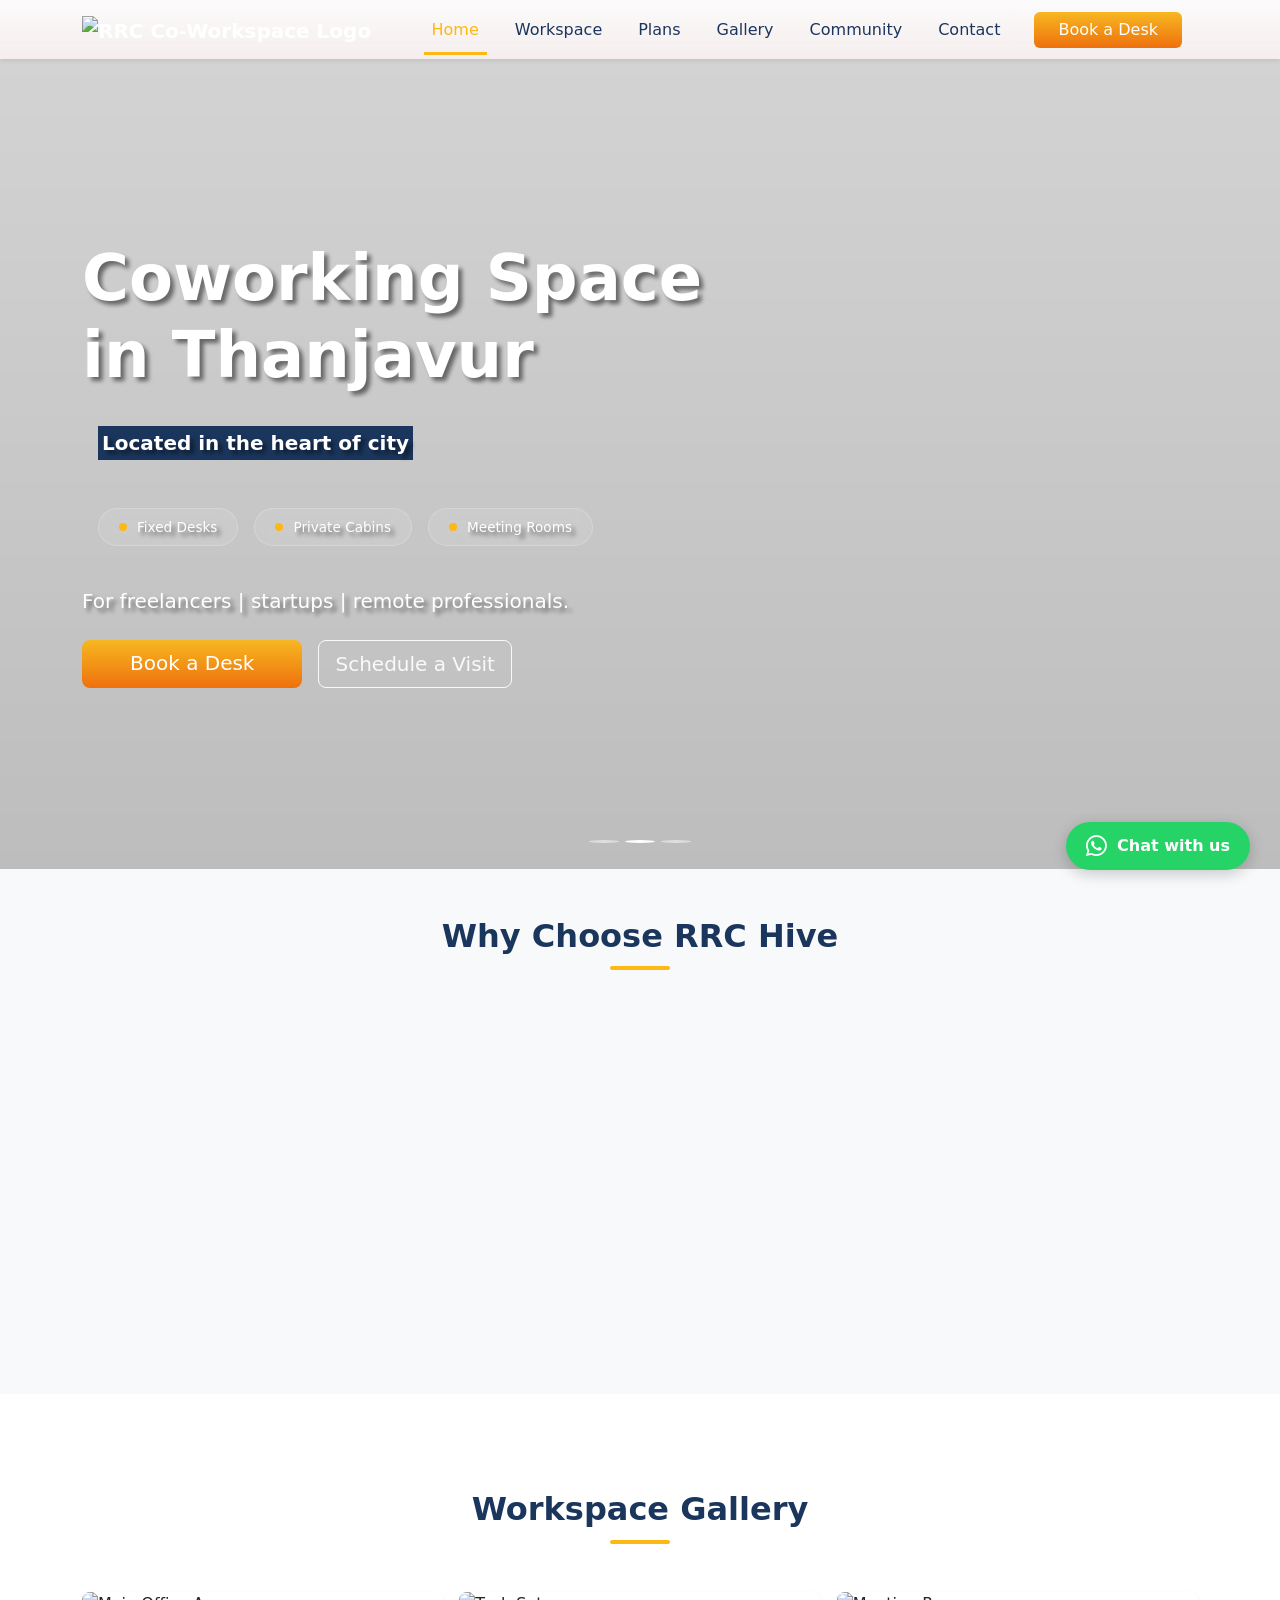
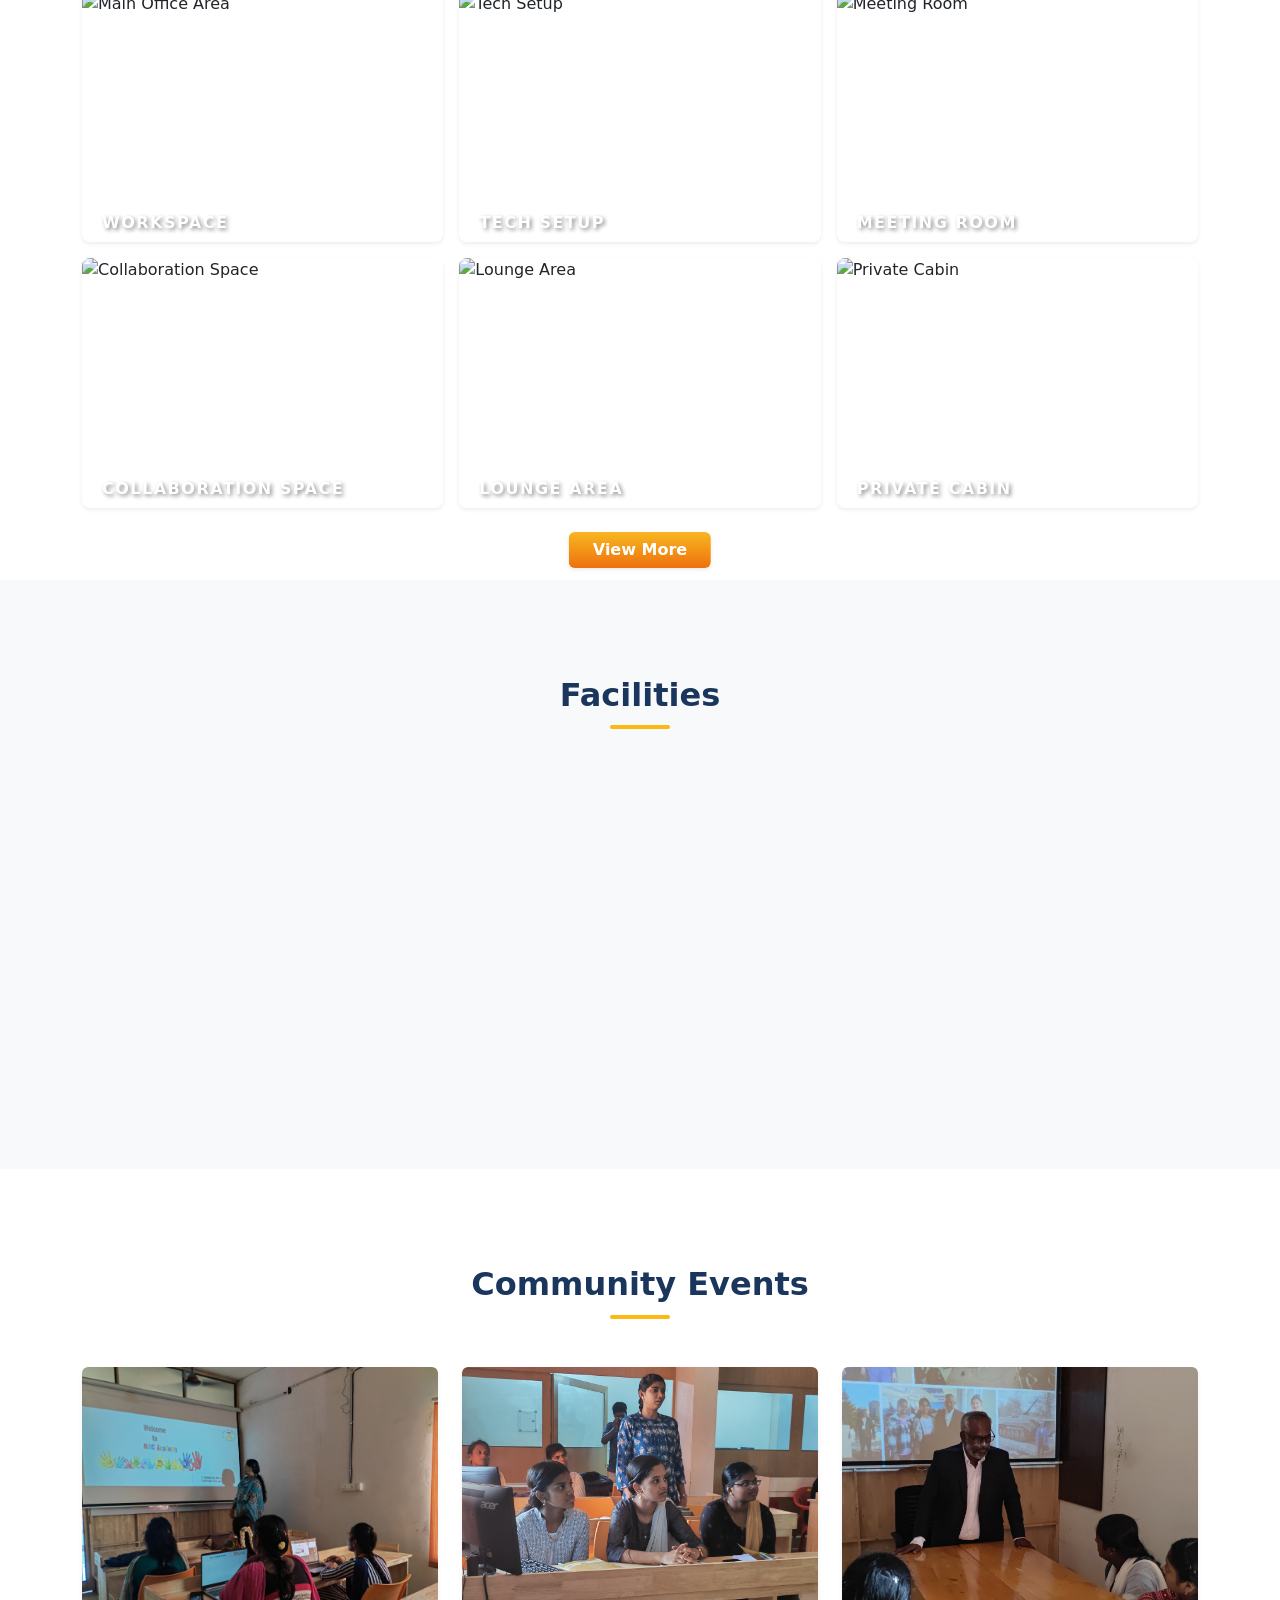
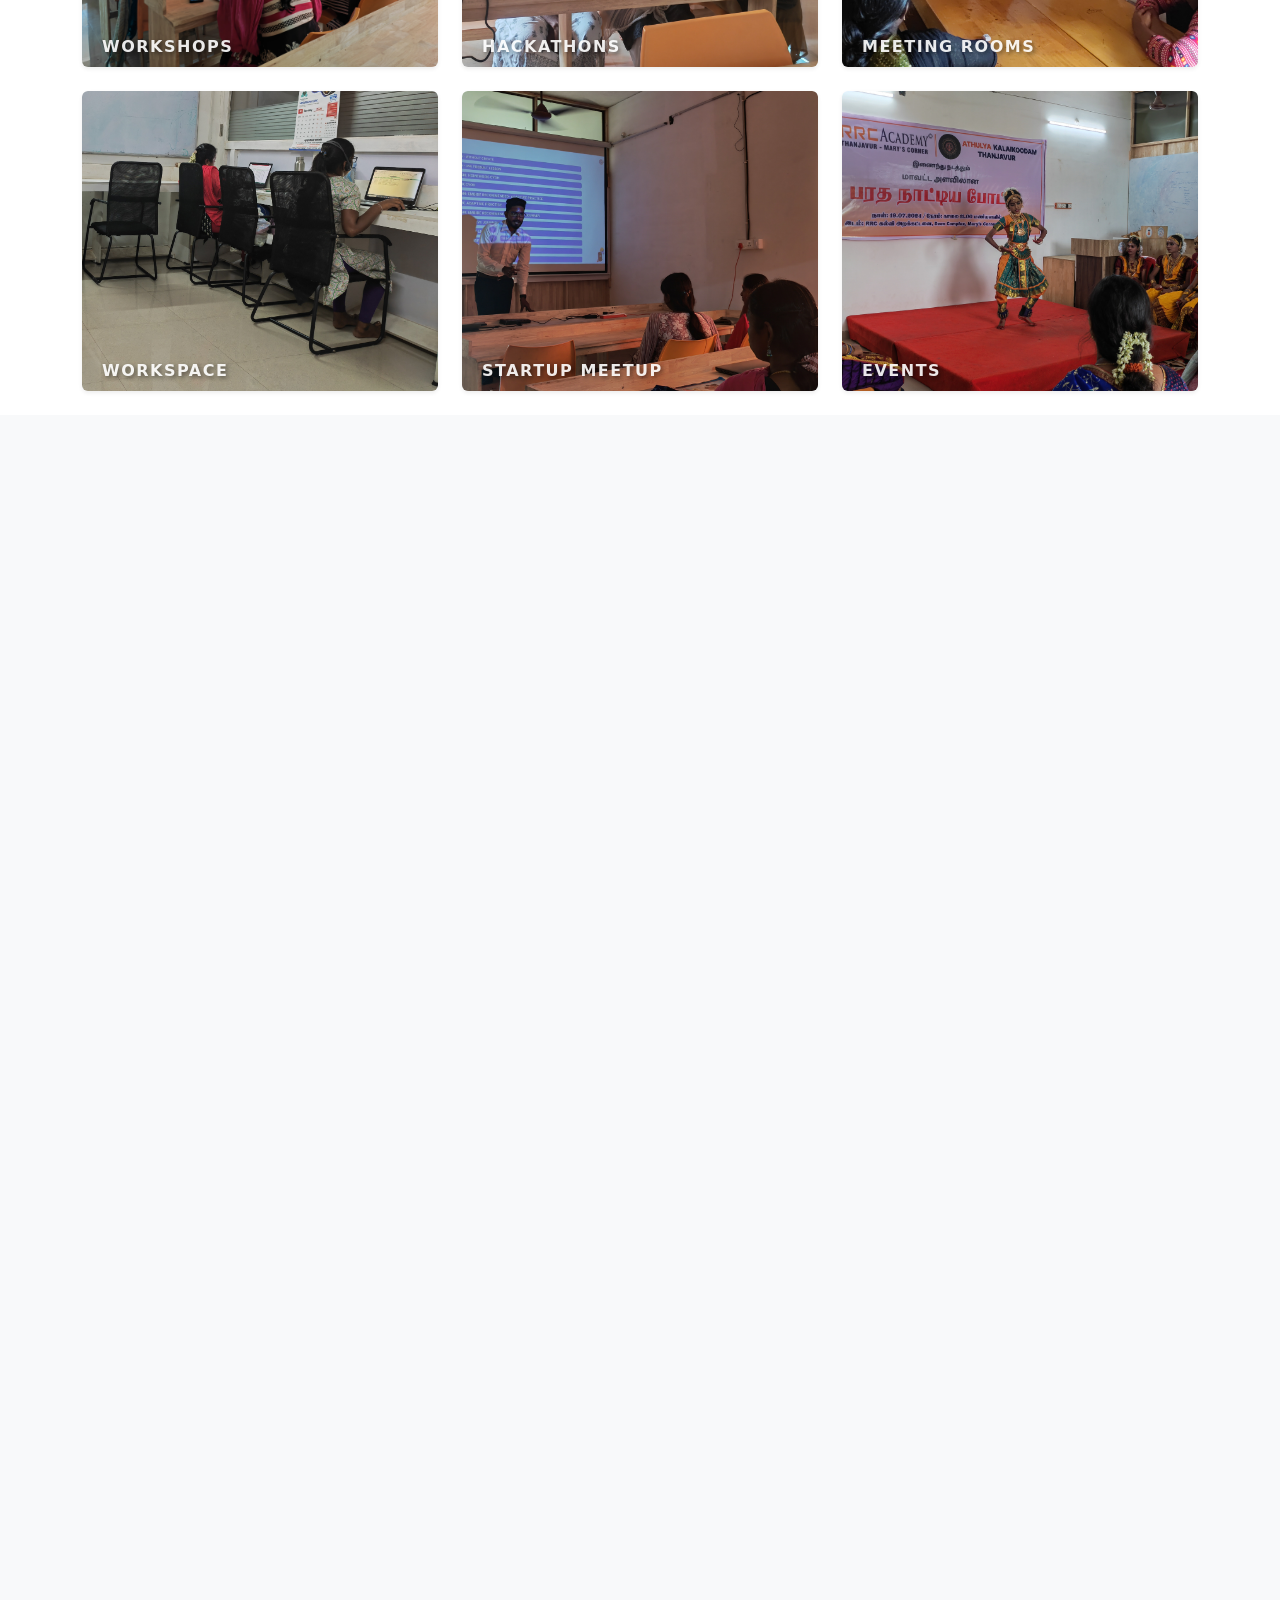
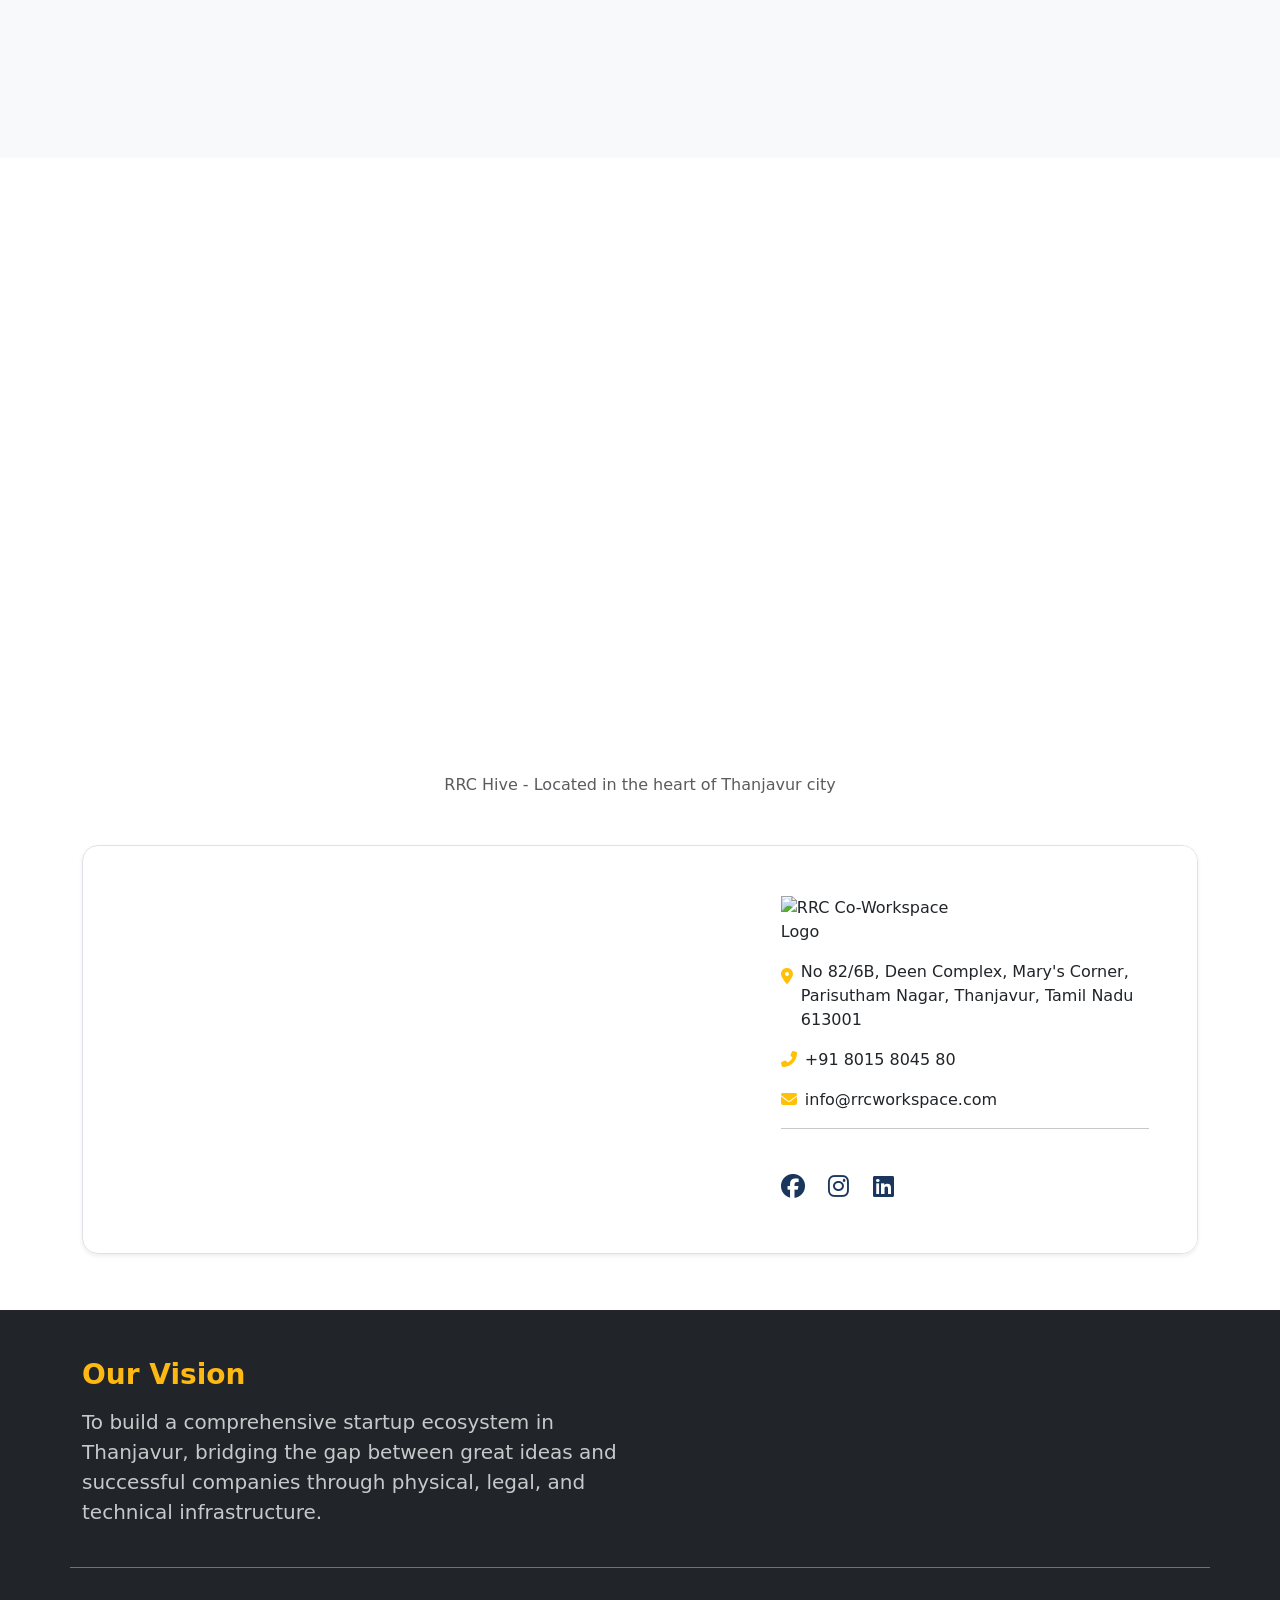
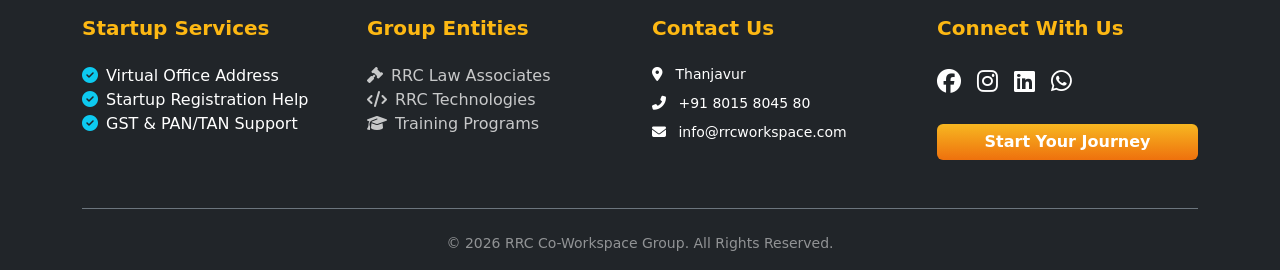
==== index.html @ 1bab6044 "Updating" ====
<!DOCTYPE html>
<html lang="en">
<head>
    <meta charset="UTF-8">
    <meta name="viewport" content="width=device-width, initial-scale=1.0">
    <meta name="description" content="RRC Hive is a modern coworking space in Thanjavur located in the heart of the city offering flexible desks, meeting rooms, high-speed WiFi and startup ecosystem support.">
    <title>Coworking Space in Thanjavur | RRC Hive Coworkingspace</title>
    <link rel="apple-touch-icon" sizes="180x180" href="src/img/icon/favicon.png">
    <link rel="icon" type="image/png" sizes="32x32" href="src/img/icon/favicon.png">
    <link rel="icon" type="image/png" sizes="16x16" href="src/img/icon/favicon.png">
    <link rel="icon" type="image/png" sizes="32x32" href="src/img/icon/favicon.png">
    <link rel="manifest" href="manifest.json">
    <link rel="stylesheet" href="./style.css">
    <link href="https://cdn.jsdelivr.net/npm/bootstrap@5.3.0/dist/css/bootstrap.min.css" rel="stylesheet">
    <link rel="stylesheet" href="https://cdnjs.cloudflare.com/ajax/libs/font-awesome/6.4.0/css/all.min.css">
    
</head>
<body>

    <div id="preloader">
        <div class="loader-content">
            <div class="spinner"></div>
            <img src="src/img/logo/Logo.png" alt="RRC HIVE" class="loader-logo ">
        </div>
    </div>

    <nav class="navbar navbar-expand-lg sticky-top shadow-sm">
        <div class="container">
            <a class="navbar-brand fw-bold text-white" href="#">
                <img src="src/img/logo/Logo.png" alt="RRC Co-Workspace Logo" class="d-inline-block align-text-top me-2">
            </span></a>
            
            <button class="navbar-toggler border-0" type="button" data-bs-toggle="offcanvas" data-bs-target="#offcanvasNavbar" aria-controls="offcanvasNavbar">
                <i class="fas fa-bars fs-2"></i>
            </button>

            <div class="offcanvas offcanvas-end" tabindex="-1" id="offcanvasNavbar" aria-labelledby="offcanvasNavbarLabel">
                <div class="offcanvas-header border-bottom border-secondary">
                    <h5 class="offcanvas-title fw-bold" id="offcanvasNavbarLabel">RRC MENU</h5>
                    <button type="button" class="btn-close btn-close-white" data-bs-dismiss="offcanvas" aria-label="Close"></button>
                </div>
                
                <div class="offcanvas-body">
                    <ul class="navbar-nav justify-content-end flex-grow-1 pe-3 align-items-lg-center">
                        <li class="nav-item"><a class="nav-link active" href="index.html">Home</a></li>
                        <li class="nav-item"><a class="nav-link" href="#gallery">Workspace</a></li>
                        <li class="nav-item"><a class="nav-link" href="#plans">Plans</a></li>
                        <li class="nav-item"><a class="nav-link" href="workspace gallery.html">Gallery</a></li>
                        <li class="nav-item"><a class="nav-link" href="#community">Community</a></li>
                        <li class="nav-item"><a class="nav-link" href="#contact">Contact</a></li>
                        <li class="nav-item ms-lg-3 mt-3 mt-lg-0">
                            <a href="booking.html" class="btn btn-color px-4 w-100 w-lg-auto">Book a Desk</a>
                        </li>
                    </ul>
                </div>
            </div>
        </div>
    </nav>
    <header id="heroCarousel" class="carousel slide carousel-fade" data-bs-ride="carousel" data-bs-interval="5000">
    <div class="carousel-indicators">
        <button type="button" data-bs-target="#heroCarousel" data-bs-slide-to="0" class="active"></button>
        <button type="button" data-bs-target="#heroCarousel" data-bs-slide-to="1"></button>
        <button type="button" data-bs-target="#heroCarousel" data-bs-slide-to="2"></button>
    </div>

    <div class="carousel-inner">    
        <div class="carousel-item active" data-bs-interval="2000">
            <div class="carousel-bg" style="background-image: linear-gradient(rgba(0, 0, 0, 0.174), rgba(0, 0, 0, 0.26)), url('./src/img/gallery/IMG_20260310_112644.jpg');">
                <div class="container h-100 d-flex align-items-center">
                    <div class="col-lg-7 animate__animated animate__fadeInLeft">
                        <h1 class="display-3 fw-bold mb-3 text-shadow">Coworking Space in Thanjavur</h1>
                        <div class="fs-5 mb-4 text-shadow p-3">
                            <p class="fs-5 mb-4 text-shadow highlight-auto reveal d-2">Located in the heart of city</p>
                            <div class="pxs-chips d-flex flex-row flex-wrap justify-content-start gap-3 mt-4">
                                <div class="pxs-chip">
                                    <span class="pxs-cdot"></span> Fixed Desks
                                </div>
                                <div class="pxs-chip">
                                    <span class="pxs-cdot"></span> Private Cabins
                                </div>
                                <div class="pxs-chip">
                                    <span class="pxs-cdot"></span> Meeting Rooms
                                </div>
                            </div>
                        </div>
                        <p class="fs-5 mb-4 text-shadow">For freelancers | startups | remote professionals.</p>
                        <div class="d-flex gap-3 reveal d-5">
                            <a href="booking.html" class="btn btn-color btn-lg px-5">Book a Desk</a>
                            <a href="tour.html" class="btn btn-outline-light btn-lg">Schedule a Visit</a>
                        </div>
                    </div>
                </div>
            </div>
        </div>
        <div class="carousel-item" data-bs-interval="2000">
            <div class="carousel-bg" style="background-image: linear-gradient(rgba(0, 0, 0, 0.174), rgba(0, 0, 0, 0.26)), url('./src/img/gallery/IMG_20260310_112717.jpg');">
                <div class="container h-100 d-flex align-items-center">
                    <div class="col-lg-7 animate__animated animate__fadeInLeft">
                        <h2 class="display-3 fw-bold mb-3 text-shadow">Coworking Space in Thanjavur</h2>
                        <div class="fs-5 mb-4 text-shadow p-3">
                            <p class="fs-5 mb-4 text-shadow highlight-auto">Located in the heart of city</p>
                            <div class="pxs-chips d-flex flex-wrap justify-content-start gap-3 mt-4">
                                <div class="pxs-chip">
                                    <span class="pxs-cdot"></span> Fixed Desks
                                </div>
                                <div class="pxs-chip">
                                    <span class="pxs-cdot"></span> Private Cabins
                                </div>
                                <div class="pxs-chip">
                                    <span class="pxs-cdot"></span> Meeting Rooms
                                </div>
                            </div>
                        </div>
                        <p class="fs-5 mb-4 text-shadow">For freelancers | startups | remote professionals.</p>
                        <div class="d-flex gap-3">
                            <a href="booking.html" class="btn btn-color btn-lg px-5">Book a Desk</a>
                            <a href="tour.html" class="btn btn-outline-light btn-lg">Schedule a Visit</a>
                        </div>
                    </div>
                </div>
            </div>
        </div>
        <div class="carousel-item" data-bs-interval="2000">
            <div class="carousel-bg" style="background-image: linear-gradient(rgba(0, 0, 0, 0.174), rgba(0, 0, 0, 0.26)),url('./src/img/gallery/IMG_20260310_112210.jpg');">
                <div class="container h-100 d-flex align-items-center">
                    <div class="col-lg-7 text-white animate__animated animate__fadeInLeft">
                        <h2 class="display-3 fw-bold mb-3 text-shadow">Coworking Space in Thanjavur</h2>
                        <div class="fs-5 mb-4 text-shadow p-3">
                            <p class="fs-5 mb-4 text-shadow highlight-auto">Located in the heart of city</p>
                            <div class="pxs-chips d-flex flex-wrap justify-content-start gap-3 mt-4">
                                <div class="pxs-chip">
                                    <span class="pxs-cdot"></span> Fixed Desks
                                </div>
                                <div class="pxs-chip">
                                    <span class="pxs-cdot"></span> Private Cabins
                                </div>
                                <div class="pxs-chip">
                                    <span class="pxs-cdot"></span> Meeting Rooms
                                </div>
                            </div>
                        </div>
                        <p class="fs-5 mb-4 text-shadow">For freelancers | startups | remote professionals.</p>
                        <div class="d-flex gap-3">
                            <a href="booking.html" class="btn btn-color btn-lg px-5">Book a Desk</a>
                            <a href="tour.html" class="btn btn-outline-light btn-lg">Schedule a Visit</a>
                        </div>
                    </div>
                </div>
            </div>
        </div>
    </div>
        
    </header>

    <section id="why-choose" class="bg-light py-5">
       <div class="container">
        <h2 class="text-center text-color-1 fw-bold mb-5 section-title reveal">
        <span>Why Choose RRC Hive</span>
        </h2>
        <div class="row g-3 text-center justify-content-center">
            <div class="col-6 col-md-3 mb-3 reveal">
                <div class="w-100 rounded-4 bg-white benefit-card shadow d-flex flex-column flex-lg-row align-items-center justify-content-center p-3">
                    <i class="fas fa-bolt text-warning fs-4"></i> 
                    <span class="fw-bold text-secondary mt-2 mt-lg-0 ms-lg-3 reveal d-1">24/7 High-Speed WiFi</span>
                </div>
            </div>
            <div class="col-6 col-md-3 mb-3 reveal d-1">
                <div class="w-100 rounded-4 bg-white benefit-card shadow d-flex flex-column flex-lg-row align-items-center justify-content-center p-3">
                    <i class="fas fa-handshake text-warning fs-4"></i> 
                    <span class="fw-bold text-secondary mt-2 mt-lg-0 ms-lg-3 reveal d-1">Meeting Rooms</span>
                </div>
            </div>
            <div class="col-6 col-md-3 mb-3 reveal d-2">
                <div class="w-100 rounded-4 bg-white benefit-card shadow d-flex flex-column flex-lg-row align-items-center justify-content-center p-3">
                    <i class="fas fa-desktop text-warning fs-4"></i> 
                    <span class="fw-bold text-secondary mt-2 mt-lg-0 ms-lg-3 reveal d-1">50+ Superior Desks</span>
                </div>
            </div>
            <div class="col-6 col-md-3 mb-3 reveal d-3">
                <div class="w-100 rounded-4 bg-white benefit-card shadow d-flex flex-column flex-lg-row align-items-center justify-content-center p-2">
                    <i class="fas fa-shield-halved text-warning fs-4"></i> 
                    <span class="fw-bold text-secondary mt-2 mt-lg-0 ms-lg-3 reveal d-1">Safe Workspace with CCTV</span>
                </div>
            </div>
            <div class="col-6 col-md-3 mb-3 reveal d-4">
                <div class="w-100 rounded-4 bg-white benefit-card shadow d-flex flex-column flex-lg-row align-items-center justify-content-center p-3">
                    <i class="fas fa-rocket text-warning fs-4"></i> 
                    <span class="fw-bold text-secondary mt-2 mt-lg-0 ms-lg-3 reveal d-1">Startup Ecosystem</span>
                </div>
            </div>
            <div class="col-6 col-md-3 mb-3 reveal d-5">
                <div class="w-100 rounded-4 bg-white benefit-card shadow d-flex flex-column flex-lg-row align-items-center justify-content-center p-3">
                    <i class="fas fa-battery-full text-warning fs-4"></i> 
                    <span class="fw-bold text-secondary mt-2 mt-lg-0 ms-lg-3 reveal d-1">UPS Power Backup</span>
                </div>
            </div>
            <div class="col-6 col-md-3 mb-3 reveal d-6">
                <div class="w-100 rounded-4 bg-white benefit-card shadow d-flex flex-column flex-lg-row align-items-center justify-content-center p-3">
                    <i class="fas fa-venus text-warning fs-4"></i> 
                    <span class="fw-bold text-secondary mt-2 mt-lg-0 ms-lg-3 reveal d-1">Separate Ladies restroom</span>
                </div>
            </div>
            <div class="col-6 col-md-3 mb-3 reveal d-7">
                <div class="w-100 rounded-4 bg-white benefit-card shadow d-flex flex-column flex-lg-row align-items-center justify-content-center p-3">
                    <i class="fas fa-motorcycle text-warning fs-4"></i> 
                    <span class="fw-bold text-secondary mt-2 mt-lg-0 ms-lg-3 reveal d-1">Free Parking Zone</span>
                </div>
            </div>
        </div>
       </div>
    </section>

    <section id="gallery" class="py-4">   
        <br>
        <br>
        <br>
        <div class="container">
        <h2 class="text-center text-color-1 fw-bold mb-5 section-title reveal">
            <span>Workspace Gallery</span>
        </h2>
        <div class="row g-3">
            <div class="col-6 col-md-6 col-lg-4 col-sm-4 reveal">
                <div class="gallery-item rounded-3 position-relative overflow-hidden shadow-sm">
                    <img src="./src/img/gallery/IMG_20260310_112644" alt="Main Office Area" class="img-fluid">
                    <div class="card-overlay">
                        <h5 class="fw-bold mb-0">Workspace</h5>
                    </div>
                </div>
            </div>
            <div class="col-6 col-md-6 col-lg-4 col-sm-4 reveal">
                <div class="gallery-item rounded-3 position-relative overflow-hidden shadow-sm">
                    <img src="./src/img/gallery/IMG_20260310_112418" alt="Tech Setup" class="img-fluid">
                    <div class="card-overlay">
                        <h5 class="fw-bold mb-0">Tech Setup</h5>
                    </div>
                </div>
            </div>
            <div class="col-6 col-md-6 col-lg-4 col-sm-4 reveal">
                <div class="gallery-item rounded-3 position-relative overflow-hidden shadow-sm">
                    <img src="./src/img/gallery/IMG_20260310_111130.jpg" alt="Meeting Room" class="img-fluid">
                    <div class="card-overlay">
                        <h5 class="fw-bold mb-0">Meeting Room</h5>
                    </div>
                </div>
            </div>
            <div class="col-6 col-md-6 col-lg-4 col-sm-4 reveal">
                <div class="gallery-item rounded-3 position-relative overflow-hidden shadow-sm">
                    <img src="./src/img/gallery/IMG_20260310_1108.jpg" alt="Collaboration Space" class="img-fluid">
                    <div class="card-overlay">
                        <h5 class="fw-bold mb-0">Collaboration Space</h5>
                    </div>
                </div>
            </div>
            <div class="col-6 col-md-6 col-lg-4 col-sm-4 reveal">
                <div class="gallery-item rounded-3 position-relative overflow-hidden shadow-sm">
                    <img src="./src/img/gallery/IMG_20260310_1122.jpg" alt="Lounge Area" class="img-fluid">
                    <div class="card-overlay">
                        <h5 class="fw-bold mb-0">Lounge Area</h5>
                    </div>
                </div>
            </div>
            <div class="col-6 col-md-6 col-lg-4 col-sm-4 reveal">
                <div class="gallery-item rounded-3 position-relative overflow-hidden shadow-sm">
                    <img src="./src/img/gallery/IMG_20260310_1111.jpg" alt="Private Cabin" class="img-fluid">
                    <div class="card-overlay">
                        <h5 class="fw-bold mb-0">Private Cabin</h5>
                    </div>
                </div>
            </div>
        </div>
        
        <div class="position-relative mt-4 mb-5 reveal"> 
            <div class="position-absolute top-0 start-50 translate-middle-x">
                <a href="./workspace gallery.html" class="btn btn-color fw-bold px-4 shadow-sm">View More</a>
            </div>
        </div>
        </div>
    </section>

    <section id="facilities" class="bg-light py-5">
        <br>
        <br>
    <div class="container">
            <h2 class="text-center text-color-1 fw-bold mb-5 section-title reveal">
        <span>Facilities</span>
    </h2>
    <div class="row g-3 text-center">
        <div class="col-6 col-md-3 mb-4 reveal d-1">
            <div class="w-100 bg-white rounded-4 facility-card benefit-card-1 shadow d-flex flex-column flex-lg-row align-items-center justify-content-center">
                <i class="fas fa-wifi mt-2 mb-2"></i> 
                <span class="fw-bold text-secondary mt-2 mb-2 mt-lg-0 ms-lg-3">High-Speed WiFi</span>
            </div>
        </div>
        <div class="col-6 col-md-3 mb-4 reveal d-2">
            <div class="w-100 bg-white rounded-4 facility-card benefit-card-1 shadow d-flex flex-column flex-lg-row align-items-center justify-content-center">
                <i class="fas fa-laptop mt-2 mb-2"></i> 
                <span class="fw-bold text-secondary mt-2 mb-2 mt-lg-0 ms-lg-3">Dedicated Desks</span>
            </div>
        </div>
        <div class="col-6 col-md-3 mb-4 reveal d-3">
            <div class="w-100 bg-white rounded-4 facility-card benefit-card-1 shadow d-flex flex-column flex-lg-row align-items-center justify-content-center">
                <i class="fa-solid fa-video mt-2 mb-2"></i>
                <span class="fw-bold text-secondary mt-2 mb-2 mt-lg-0 ms-lg-3">CCTV Security</span>
            </div>
        </div>
        <div class="col-6 col-md-3 mb-4 reveal d-4">
            <div class="w-100 bg-white rounded-4 facility-card benefit-card-1 shadow d-flex flex-column flex-lg-row align-items-center justify-content-center">
                <i class="fa-solid fa-fingerprint mt-2 mb-2"></i>
                <span class="fw-bold text-secondary mt-2 mb-2 mt-lg-0 ms-lg-3">Biometric Access</span>
            </div>
        </div>
        <div class="col-6 col-md-3 mb-4 reveal d-5">
            <div class="w-100 bg-white rounded-4 facility-card benefit-card-1 shadow d-flex flex-column flex-lg-row align-items-center justify-content-center">
                <i class="fas fa-users mt-2 mb-2"></i> 
                <span class="fw-bold text-secondary mt-2 mb-2 mt-lg-0 ms-lg-3">Meeting Rooms</span>
            </div>
        </div>
        <div class="col-6 col-md-3 mb-4 reveal d-6">
            <div class="w-100 bg-white rounded-4 facility-card benefit-card-1 shadow d-flex flex-column flex-lg-row align-items-center justify-content-center">
                <i class="fas fa-print mt-2 mb-2"></i> 
                <span class="fw-bold text-secondary mt-2 mb-2 mt-lg-0 ms-lg-2">PrintLab / Printery</span>
            </div>
        </div>
        <div class="col-6 col-md-3 mb-4 reveal d-7">
            <div class="w-100 bg-white rounded-4 facility-card benefit-card-1 shadow d-flex flex-column flex-lg-row align-items-center justify-content-center">
                <i class="fas fa-car mt-2 mb-2"></i> 
                <span class="fw-bold text-secondary mt-2 mb-2 mt-lg-0 ms-lg-3">Parking</span>
            </div>
        </div>
        <div class="col-6 col-md-3 mb-4 reveal d-8">
            <div class="w-100 bg-white rounded-4 facility-card benefit-card-1 shadow d-flex flex-column flex-lg-row align-items-center justify-content-center">
                <i class="fas fa-clock mt-2 mb-2"></i> 
                <span class="fw-bold text-secondary mt-2 mb-2 mt-lg-0 ms-lg-3">24/7 Access</span>
            </div>
        </div>
    </div>
    </div>
    </section>

    <section id="community" class="container py-4">
        <br>
        <br>
        <br>
    <h2 class="text-center text-color-1 fw-bold mb-5 section-title">
        <span>Community Events</span>
    </h2>
    <div class="row g-4">

        <div class="col-6 col-lg-4 reveal">
            <div class="card community-card border-0 shadow-sm overflow-hidden">
                <div class="position-relative overflow-hidden">
                    <img src="./src/img/gallery/Workshop.jpg" class="card-img-top" alt="Events">
                    <div class="card-overlay">
                        <h5 class="fw-bold mb-0">Workshops</h5>
                    </div>
                </div>
            </div>
        </div>

        <div class="col-6 col-lg-4 reveal d-1">
            <div class="card community-card border-0 shadow-sm overflow-hidden">
                <div class="position-relative overflow-hidden">
                    <img src="./src/img/gallery/Hackathon.jpg" class="card-img-top" alt="Events">
                    <div class="card-overlay">
                        <h5 class="fw-bold mb-0">Hackathons</h5>
                    </div>
                </div>
            </div>
        </div>
        
        <div class="col-6 col-lg-4 reveal d-2">
            <div class="card community-card border-0 shadow-sm overflow-hidden">
                <div class="position-relative overflow-hidden">
                    <img src="./src/img/gallery/Meeting Room.jpg" class="card-img-top" alt="Meeting Rooms">
                    <div class="card-overlay">
                        <h5 class="fw-bold mb-0">Meeting Rooms</h5>
                    </div>
                </div>
            </div>
        </div>

        <div class="col-6 col-lg-4 reveal d-3">
            <div class="card community-card border-0 shadow-sm overflow-hidden">
                <div class="position-relative overflow-hidden">
                    <img src="./src/img/gallery/workspace.jpg" class="card-img-top" alt="Workspace">
                    <div class="card-overlay">
                        <h5 class="fw-bold mb-0">Workspace</h5>
                    </div>
                </div>
            </div>
        </div>

         <div class="col-6 col-lg-4 reveal d-4">
            <div class="card community-card border-0 shadow-sm overflow-hidden">
                <div class="position-relative overflow-hidden">
                    <img src="./src/img/gallery/Startup.jpg" class="card-img-top" alt="Events">
                    <div class="card-overlay">
                        <h5 class="fw-bold mb-0">Startup Meetup</h5>
                    </div>
                </div>
            </div>
        </div>

         <div class="col-6 col-lg-4 reveal d-5">
            <div class="card community-card border-0 shadow-sm overflow-hidden">
                <div class="position-relative overflow-hidden">
                    <img src="./src/img/gallery/Events.jpg" class="card-img-top" alt="Events">
                    <div class="card-overlay">
                        <h5 class="fw-bold mb-0 reveal-text-lr-1 d-2">Events</h5>
                    </div>
                </div>
            </div>
        </div>
        
    </div>
    </section>

    <section id="plans" class="bg-light py-5">
        <br>
        <br>
    <div class="container">
        <h2 class="text-center text-color-1 fw-bold mb-5 section-title reveal">
            <span>Workspace</span> <span>Options</span>
        </h2>
        <div class="row g-4">
            <div class="col-md-4 col-sm-6 col-6 reveal">
                <div class="flip-card plan-card">
                    <div class="flip-card-inner rounded-4 shadow-sm">
                        <div class="flip-card-front border-bg-front">
                            <div class="bg-white p-1 text-center w-100">
                                <h4 class="fw-bold">Day Pass</h4>
                                <p class="price-tag">₹500 /day</p>
                                <p class="text-muted recom">Freelancers, Travelers</p>
                                <a class="view-details fw-bold recom">View Details</a>
                            </div>
                        </div>
                        <div class="flip-card-back bg-white p-3 border-bg-back">
                            <h5 class="fw-bold text-warning mb-3">Features</h5>
                            <ul class="list-unstyled mb-4 text-start ms-2 text-secondary">
                                <li class="d-flex align-items-start mb-2">
                                    <i class="fas fa-check text-success me-2 mt-1"></i>
                                    <span>High-Speed Wi-Fi</span>
                                </li>
                                <li class="d-flex align-items-start mb-2">
                                    <i class="fas fa-check text-success me-2 mt-1"></i>
                                    <span>Comfortable seating</span>
                                </li>
                                <li class="d-flex align-items-start mb-2">
                                    <i class="fas fa-check text-success me-2 mt-1"></i>
                                    <span>Restroom access</span>
                                </li>
                            </ul>
                            <a href="booking.html" class="btn btn-color fw-bold">Select Plan</a>
                        </div>
                    </div>
                </div>
            </div>

            <div class="col-md-4 col-sm-6 col-6 reveal d-1">
                <div class="flip-card plan-card">
                    <div class="flip-card-inner rounded-4 shadow-sm">
                        <div class="flip-card-front border-bg-front">
                            <div class="bg-white p-1 text-center w-100">
                                <h4 class="fw-bold">Student Desk</h4>
                                <p class="price-tag">₹1,500 /month</p>
                                <p class="text-muted recom">Students, Researchers</p>
                                <a class="view-details fw-bold recom">View Details</a>
                            </div>
                        </div>
                        <div class="flip-card-back bg-white p-3 border-bg-back">
                            <h5 class="fw-bold text-warning mb-3">Features</h5>
                            <ul class="list-unstyled mb-4 text-start ms-2 text-secondary">
                                <li class="d-flex align-items-start mb-2">
                                    <i class="fas fa-check text-success me-2 mt-1"></i>
                                    <span>Focus Desk</span>
                                </li>
                                <li class="d-flex align-items-start mb-2">
                                    <i class="fas fa-check text-success me-2 mt-1"></i>
                                    <span>High-Speed WiFi</span>
                                </li>
                                <li class="d-flex align-items-start mb-2">
                                    <i class="fas fa-check text-success me-2 mt-1"></i>
                                    <span>Tech Mentor Access</span>
                                </li>
                            </ul>
                            <a href="booking.html" class="btn btn-color fw-bold">Select Plan</a>
                        </div>
                    </div>
                </div>
            </div>

            <div class="col-md-4 col-sm-6 col-6 reveal d-2">
                <div class="flip-card plan-card">
                    <div class="flip-card-inner rounded-4 shadow-sm">
                        <div class="flip-card-front border-bg-front">
                            <div class="bg-white p-1 text-center w-100">
                                <h4 class="fw-bold">Hot Desk</h4>
                                <p class="price-tag">₹4,000 /month</p>
                                <p class="text-muted recom">Freelancers, Travelers</p>
                                <a class="view-details fw-bold recom">View Details</a>
                            </div>
                        </div>
                        <div class="flip-card-back bg-white p-3 border-bg-back">
                            <h5 class="fw-bold text-warning mb-3">Features</h5>
                            <ul class="list-unstyled mb-4 text-start ms-2 text-secondary">
                                <li class="d-flex align-items-start mb-2">
                                    <i class="fas fa-check text-success me-2 mt-1"></i>
                                    <span>Flexible seating</span>
                                </li>
                                <li class="d-flex align-items-start mb-2">
                                    <i class="fas fa-check text-success me-2 mt-1"></i>
                                    <span>High-Speed WiFi</span>
                                </li>
                                <li class="d-flex align-items-start mb-2">
                                    <i class="fas fa-check text-success me-2 mt-1"></i>
                                    <span>Community networking</span>
                                </li>
                            </ul>
                            <a href="booking.html" class="btn btn-color fw-bold">Select Plan</a>
                        </div>
                    </div>
                </div>
            </div>

            <div class="col-md-4 col-sm-6 col-6 reveal d-3">
                <div class="flip-card plan-card">
                    <div class="flip-card-inner rounded-4 shadow-sm">
                        <div class="flip-card-front border-bg-front">
                            <div class="bg-white p-1 text-center w-100">
                                <h4 class="fw-bold">Dedicated Desk</h4>
                                <p class="price-tag">₹5,000 /month</p>
                                <p class="text-muted recom">Professionals</p>
                                <a class="view-details fw-bold recom">View Details</a>
                            </div>
                        </div>
                        <div class="flip-card-back bg-white p-3 border-bg-back">
                            <h5 class="fw-bold text-warning mb-3">Features</h5>
                            <ul class="list-unstyled mb-4 text-start ms-2 text-secondary">
                                <li class="d-flex align-items-start mb-2">
                                    <i class="fas fa-check text-success me-2 mt-1"></i>
                                    <span>Personal desk</span>
                                </li>
                                <li class="d-flex align-items-start mb-2">
                                    <i class="fas fa-check text-success me-2 mt-1"></i>
                                    <span>Locker</span>
                                </li>
                                <li class="d-flex align-items-start mb-2">
                                    <i class="fas fa-check text-success me-2 mt-1"></i>
                                    <span>Meeting room access</span>
                                </li>
                            </ul>
                            <a href="booking.html" class="btn btn-color fw-bold">Select Plan</a>
                        </div>
                    </div>
                </div>
            </div>

            <div class="col-md-4 col-sm-6 col-6 reveal d-4">
                <div class="flip-card plan-card">
                    <div class="flip-card-inner rounded-4 shadow-sm">
                        <div class="flip-card-front border-bg-front">
                            <div class="bg-white p-1 text-center w-100">
                                <h4 class="fw-bold">Private Cabin</h4>
                                <p class="price-tag">₹12,000 /month</p>
                                <p class="text-muted recom">Startups, Entrepreneurs</p>
                                <a class="view-details fw-bold recom">View Details</a>
                            </div>
                        </div>
                        <div class="flip-card-back bg-white p-3 border-bg-back">
                            <h5 class="fw-bold text-warning mb-3">Features</h5>
                            <ul class="list-unstyled mb-4 text-start ms-2 text-secondary">
                                <li class="d-flex align-items-start mb-2">
                                    <i class="fas fa-check text-success me-2 mt-1"></i>
                                    <span>2-4 Persons office</span>
                                </li>
                                <li class="d-flex align-items-start mb-2">
                                    <i class="fas fa-check text-success me-2 mt-1"></i>
                                    <span>Air-conditioned</span>
                                </li>
                                <li class="d-flex align-items-start mb-2">
                                    <i class="fas fa-check text-success me-2 mt-1"></i>
                                    <span>Company Name Board</span>
                                </li>
                            </ul>
                            <a href="booking.html" class="btn btn-color fw-bold">Select Plan</a>
                        </div>
                    </div>
                </div>
            </div>

            <div class="col-md-4 col-sm-6 col-6 reveal d-5">
                <div class="flip-card plan-card">
                    <div class="flip-card-inner rounded-4 shadow-sm">
                        <div class="flip-card-front border-bg-front">
                            <div class="bg-white p-1 text-center w-100">
                                <h4 class="fw-bold">Meeting Room</h4>
                                <p class="price-tag">₹300 /hour</p>
                                <p class="text-muted recom">Business Meetings</p>
                                <a class="view-details fw-bold recom">View Details</a>
                            </div>
                        </div>
                        <div class="flip-card-back bg-white p-3 border-bg-back">
                            <h5 class="fw-bold text-warning mb-3">Features</h5>
                            <ul class="list-unstyled mb-4 text-start ms-2 text-secondary">
                                <li class="d-flex align-items-start mb-2">
                                    <i class="fas fa-check text-success me-2 mt-1"></i>
                                    <span>AC & High-Speed WiFi</span>
                                </li>
                                <li class="d-flex align-items-start mb-2">
                                    <i class="fas fa-check text-success me-2 mt-1"></i>
                                    <span>Coffee & Snacks</span>
                                </li>
                                <li class="d-flex align-items-start mb-2">
                                    <i class="fas fa-check text-success me-2 mt-1"></i>
                                    <span>Presentation Tools</span>
                                </li>
                            </ul>
                            <a href="booking.html" class="btn btn-color fw-bold">Select Plan</a>
                        </div>
                    </div>
                </div>
            </div>

            <div class="col-12 text-center mt-4 reveal d-6">
                <a href="https://wa.me/918903169940?text=I'm interested in a Customized Plan" 
                   class="btn btn-color fw-bold px-4 shadow-sm">
                    Get a Custom Plan
                </a>
            </div>
        </div>
    </div>
    </section>

    <section id="testimonials" class="bg-light py-4 overflow-hidden">
        <br>
        <br>
    <div class="container">
        <div class="text-center mb-5">
            <h2 class="text-color-1 fw-bold section-title reveal">
                <span>Member Experiences</span>
            </h2>
        </div>
        
        <div class="marquee-wrapper position-relative overflow-hidden">
            <div class="marquee-content">
                <div class="testimonial-item">
                    <div class="card h-100 border-0 shadow-sm p-4 text-center testimonial-card reveal">
                        <div class="mb-3">
                            <img src="https://ui-avatars.com/api/?name=Arjun+K&background=1B365D&color=fff" class="rounded-circle shadow-sm" width="70" alt="Arjun">
                        </div>
                        <div class="text-warning mb-2 small">
                            <i class="fas fa-star"></i><i class="fas fa-star"></i><i class="fas fa-star"></i><i class="fas fa-star"></i><i class="fas fa-star"></i>
                        </div>
                        <p class="fst-italic text-secondary reveal-text-lr">"The tech ecosystem here is unmatched. RRC's legal and tech experts helped my startup scale faster than I expected."</p>
                        <h6 class="fw-bold mb-0" style="color: #1B365D;">Arjun K.</h6>
                        <small class="text-primary">Tech Founder</small>
                    </div>
                </div>

                <div class="testimonial-item">
                    <div class="card h-100 border-0 shadow-sm p-4 text-center testimonial-card reveal">
                        <div class="mb-3">
                            <img src="https://ui-avatars.com/api/?name=Priya+S&background=FDB813&color=fff" class="rounded-circle shadow-sm" width="70" alt="Priya">
                        </div>
                        <div class="text-warning mb-2 small">
                            <i class="fas fa-star"></i><i class="fas fa-star"></i><i class="fas fa-star"></i><i class="fas fa-star"></i><i class="fas fa-star"></i>
                        </div>
                        <p class="fst-italic text-secondary reveal-text-lr">"The meeting rooms are professional and the high-speed internet is extremely reliable. Best vibe in Thanjavur!"</p>
                        <h6 class="fw-bold mb-0" style="color: #1B365D;">Priya S.</h6>
                        <small class="text-primary">Freelance Designer</small>
                    </div>
                </div>

                <div class="testimonial-item">
                    <div class="card h-100 border-0 shadow-sm p-4 text-center testimonial-card reveal">
                        <div class="mb-3">
                            <img src="https://ui-avatars.com/api/?name=Rajesh+M&background=1B365D&color=fff" class="rounded-circle shadow-sm" width="70" alt="Rajesh">
                        </div>
                        <div class="text-warning mb-2 small">
                            <i class="fas fa-star"></i><i class="fas fa-star"></i><i class="fas fa-star"></i><i class="fas fa-star"></i><i class="fas fa-star-half-alt"></i>
                        </div>
                        <p class="fst-italic text-secondary reveal-text-lr">"The networking opportunities here are a huge bonus. I've met several partners right here in the workspace."</p>
                        <h6 class="fw-bold mb-0" style="color: #1B365D;">Rajesh M.</h6>
                        <small class="text-primary">Business Consultant</small>
                    </div>
                </div>

                <div class="testimonial-item d-none d-md-block">
                    <div class="card h-100 border-0 shadow-sm p-4 text-center testimonial-card reveal">
                        <div class="mb-3">
                            <img src="https://ui-avatars.com/api/?name=Abdul+R&background=FDB813&color=fff" class="rounded-circle shadow-sm" width="70" alt="Abdul">
                        </div>
                        <div class="text-warning mb-2 small">
                            <i class="fas fa-star"></i><i class="fas fa-star"></i><i class="fas fa-star"></i><i class="fas fa-star"></i><i class="fas fa-star"></i>
                        </div>
                        <p class="fst-italic text-secondary reveal-text-lr">"Affordable student plans and a great environment. It’s more than a workspace; it’s a tech community."</p>
                        <h6 class="fw-bold mb-0" style="color: #1B365D;">Abdul R.</h6>
                        <small class="text-primary">Junior Developer</small>
                    </div>
                </div>
            </div>
        </div>
    </div>
    </section>

    <section id="booking" class="container py-5">
        <br>
        <br>
        <h2 class="text-center text-color-1 fw-bold mb-5 section-title reveal">
            <span>Book Meeting Room</span>
        </h2>
        <div class="booking-container shadow-sm border bg-light p-4 rounded-4 reveal">
            <form id="bookingForm" onsubmit="event.preventDefault();">
                <div class="row g-3">
                    <div class="col-md-3">
                        <label class="form-label fw-bold small text-uppercase">Name</label>
                        <input type="text" id="userName" class="form-control" placeholder="Enter your name" required>
                    </div>
                    <div class="col-md-3">
                        <label class="form-label fw-bold small text-uppercase">Mobile</label>
                        <input type="tel" id="userPhone" class="form-control" placeholder="+91 00000 00000" required>
                    </div>
                    <div class="col-md-3">
                        <label class="form-label fw-bold small text-uppercase">Email ID</label>
                        <input type="email" id="userEmail" class="form-control" placeholder="name@example.com" required>
                    </div>

                    <div class="col-md-3">
                        <label class="form-label fw-bold small text-uppercase">Select Date</label>
                        <input type="date" id="bookDate" class="form-control" required>
                    </div>
                    
                    <div class="col-md-4">
                        <label class="form-label fw-bold small text-uppercase">Time Duration</label>
                        <div class="input-group">
                            <input type="time" id="startTime" class="form-control" required>
                            <span class="input-group-text">to</span>
                            <input type="time" id="endTime" class="form-control" required>
                        </div>
                    </div>
 
                    <div class="col-md-4">
                        <label class="form-label fw-bold small text-uppercase d-block text-center">Select Room</label>
                        <div class="btn-group w-100">
                            <input type="radio" class="btn-check" name="room" id="r1" value="Small Room" checked>
                            <label class="btn btn-outline-primary" for="r1">Small Room</label>
                            <input type="radio" class="btn-check" name="room" id="r2" value="Conference Room">
                            <label class="btn btn-outline-primary" for="r2">Conference</label>
                        </div>
                    </div>

                    <div class="col-md-4 d-flex align-items-end">
                        <label class="form-label d-none d-md-block">&nbsp;</label> 
                        <button type="button" class="btn btn-color w-100 py-2 shadow-sm fw-bold" onclick="confirmBooking()">
                            Confirm
                        </button>
                    </div>
                </div>
            </form>
        </div>
    </section>

    <section id="contact" class="container py-2">
        <br>
        <br>
        <br>
        <br>
        <h2 class="text-center text-color-1 fw-bold section-title reveal">
            <span>Find Us</span>
        </h2>
        <p class="text-center text-muted mb-5">RRC Hive - Located in the heart of Thanjavur city</p>
        <div class="row g-0 rounded-4 overflow-hidden border shadow-sm">
            <div class="col-md-7 p-0">
                <div class="ratio ratio-16x9 h-100 .reveal-text-lr">
                    <iframe src="https://www.google.com/maps/embed?pb=!1m18!1m12!1m3!1d3919.4568407731745!2d79.13830917373082!3d10.776279989372522!2m3!1f0!2f0!3f0!3m2!1i1024!2i768!4f13.1!3m3!1m2!1s0x3baab99767edc311%3A0x418daea6cc06efa1!2sRRC%20Technologies%20%7C%20IT%20courses%20in%20Thanjavur%20%7C%20Non-coding%20courses%20in%20Thanjavur!5e0!3m2!1sen!2sin!4v1773222043955!5m2!1sen!2sin" allowfullscreen="" loading="lazy"></iframe>
                </div>
            </div>
            <div class="col-md-5 bg-white p-5 reveal d-2">
                <img src="src/img/logo/Logo.png" alt="RRC Co-Workspace Logo" class="d-inline-block align-text-top me-2 mb-3 w-50">
                <p class="d-flex"><i class="fas fa-map-marker-alt text-warning me-2 mt-2 reveal d-2 gap-2"></i>No 82/6B, Deen Complex, Mary's Corner, Parisutham Nagar, Thanjavur, Tamil Nadu 613001</p>
                <p><i class="fas fa-phone-alt text-warning me-2 reveal d-2"></i>+91 8015 8045 80</p>
                <p><i class="fas fa-envelope text-warning me-2 reveal d-2"></i>info@rrcworkspace.com</p>
                <hr>
                <div class="social-links mt-4 fs-4 reveal-text-lr">
                    <a href="#" class="text-dark me-3"><i class="fab fa-facebook"></i></a>
                    <a href="#" class="text-dark me-3"><i class="fab fa-instagram"></i></a>
                    <a href="#" class="text-dark"><i class="fab fa-linkedin"></i></a>
                </div>
            </div>
        </div>
    </section>

    <footer class="bg-dark text-white pt-5 pb-3 mt-5">
    <div class="container">
        <div class="row mb-5 pb-4 border-bottom border-secondary">
            <div class="col-lg-6 mb-4 mb-lg-0 reveal">
                <h3 class="fw-bold text-color mb-3">Our Vision</h3>
                <p class="lead opacity-75">
                    To build a comprehensive startup ecosystem in Thanjavur, bridging the gap between great ideas and successful companies through physical, legal, and technical infrastructure.
                </p>
            </div> 
        </div>

        <div class="row g-4 mb-5">
            <div class="col-md-4 col-lg-3 reveal d-1">
                <h5 class="fw-bold text-color mb-4">Startup Services</h5>
                <ul class="list-unstyled footer-links">
                    <li><i class="fas fa-check-circle text-info me-2"></i>Virtual Office Address</li>
                    <li><i class="fas fa-check-circle text-info me-2"></i>Startup Registration Help</li>
                    <li><i class="fas fa-check-circle text-info me-2"></i>GST & PAN/TAN Support</li>
                </ul>
            </div>

            <div class="col-md-4 col-lg-3 reveal d-2">
                <h5 class="fw-bold text-color mb-4">Group Entities</h5>
                <ul class="list-unstyled footer-links">
                    <li><a href="#" class="text-decoration-none text-white opacity-75"><i class="fas fa-gavel me-2"></i>RRC Law Associates</a></li>
                    <li><a href="#" class="text-decoration-none text-white opacity-75"><i class="fas fa-code me-2"></i>RRC Technologies</a></li>
                    <li><a href="#" class="text-decoration-none text-white opacity-75"><i class="fas fa-graduation-cap me-2"></i>Training Programs</a></li>
                </ul>
            </div>

            <div class="col-md-4 col-lg-3 reveal d-3" id="contact">
                <h5 class="fw-bold text-color mb-4">Contact Us</h5>
                <p class="small mb-2"><i class="fas fa-map-marker-alt me-2"></i> Thanjavur</p>
                <p class="small mb-2"><i class="fas fa-phone-alt me-2"></i> +91 8015 8045 80</p>
                <p class="small"><i class="fas fa-envelope me-2"></i> info@rrcworkspace.com</p>
            </div>

            <div class="col-lg-3 reveal d-4">
                <h5 class="fw-bold text-color mb-4">Connect With Us</h5>
                <div class="d-flex gap-3 fs-4">
                    <a href="#" class="text-white hover-orange"><i class="fab fa-facebook"></i></a>
                    <a href="#" class="text-white hover-orange"><i class="fab fa-instagram"></i></a>
                    <a href="#" class="text-white hover-orange"><i class="fab fa-linkedin"></i></a>
                    <a href="#" class="text-white hover-orange"><i class="fab fa-whatsapp"></i></a>
                </div>
                <div class="mt-4">
                    <a href="booking.html" class="btn btn-color fw-bold w-100">Start Your Journey</a>
                </div>
            </div>
        </div>

        <div class="text-center pt-4 border-top border-secondary">
            <p class="small mb-0 opacity-50">© 2026 RRC Co-Workspace Group. All Rights Reserved.</p>
        </div>
    </div>
    </footer>

    <script src="https://cdn.jsdelivr.net/npm/bootstrap@5.3.0/dist/js/bootstrap.bundle.min.js"></script>

    <script>
        // Function to hide the loader
        function hidePreloader() {
            const preloader = document.getElementById('preloader');
            if (preloader && !preloader.classList.contains('preloader-hidden')) {
                preloader.classList.add('preloader-hidden');
                console.log("Preloader hidden successfully.");
            }
        }

        // 1. Hide when everything is finished loading
        window.addEventListener('load', function() {
            setTimeout(hidePreloader, 1500); // 0.5s smooth delay
        });

        // 2. FAIL-SAFE: If 'load' event doesn't fire, hide it anyway after 3 seconds
        setTimeout(hidePreloader, 3000);
    </script>
    <script>
        const textObserver = new IntersectionObserver((entries) => {
    entries.forEach(entry => {
        if (entry.isIntersecting) {
            entry.target.classList.add('visible');
            // Unobserve to keep the text revealed after scrolling past
            textObserver.unobserve(entry.target);
        }
    });
}, { threshold: 0.5 });

document.querySelectorAll('.reveal-text-lr').forEach(el => textObserver.observe(el));
    </script>
    <script>
        const observer = new IntersectionObserver((entries) => {
            entries.forEach(entry => {
                if (entry.isIntersecting) {
                    entry.target.classList.add('visible');
                }
            });
        }, { threshold: 0.1 });

        document.querySelectorAll('.reveal').forEach(el => observer.observe(el));
    </script>
    <script>
    // Set default date to today
    document.getElementById('bookDate').valueAsDate = new Date();

    function confirmBooking() {
        // Fetch values
        const name = document.getElementById('userName').value;
        const phone = document.getElementById('userPhone').value;
        const email = document.getElementById('userEmail').value;
        const date = document.getElementById('bookDate').value;
        const start = document.getElementById('startTime').value;
        const end = document.getElementById('endTime').value;
        const room = document.querySelector('input[name="room"]:checked').value;

        // Simple Validation
        if (!name || !phone || !start || !end) {
            alert("Please fill in all the details to proceed.");
            return;
        }

        // Output Confirmation
        console.log("Booking Details:", { name, phone, email, date, start, end, room });
        
        alert(`Thank you, ${name}! \nYour booking for the ${room} from ${start} to ${end} on ${date} has been recorded. Our team will contact you at ${phone} shortly.`);
        
        // Optional: Clear form after booking
        // document.querySelectorAll('input').forEach(input => input.value = '');
    }

    // Auto-close offcanvas when any link inside it is clicked
        document.querySelectorAll('.offcanvas-body .nav-link').forEach(link => {
            link.addEventListener('click', () => {
                const offcanvasElement = document.getElementById('offcanvasNavbar');
                const box = bootstrap.Offcanvas.getInstance(offcanvasElement);
                if (box) {
                    box.hide();
                }
            });
        });

    </script>
    <script>

        // Helper function to convert 24h to 12h AM/PM
        function formatAMPM(time) {
            if(!time) return "";
            let [hours, minutes] = time.split(':');
            let ampm = hours >= 12 ? 'PM' : 'AM';
            hours = hours % 12;
            hours = hours ? hours : 12; // the hour '0' should be '12'
            return hours + ':' + minutes + ' ' + ampm;
        }

        function confirmBooking() {
            // 1. Get Values
            const name = document.getElementById('userName').value;
            const date = document.getElementById('bookDate').value;
            const rawStart = document.getElementById('startTime').value;
            const rawEnd = document.getElementById('endTime').value;
            const room = document.querySelector('input[name="room"]:checked').value;
            const phone = document.getElementById('userPhone').value;
            const email = document.getElementById('userEmail').value;

            // 2. Convert to AM/PM
            const startTime = formatAMPM(rawStart);
            const endTime = formatAMPM(rawEnd);

            if(!name || !date || !rawStart || !rawEnd) {
                alert("Please fill all fields");
                return;
            }

            // 3. Create WhatsApp Message
            const message = `Hello RRC HIVE, I would like to book a meeting room:
            - Name: ${name}
            - Room: ${room}
            - Date: ${date}
            - Time: ${startTime} to ${endTime}
            - Phone: ${phone}
            - Email: ${email}`;

                // 4. Redirect to WhatsApp
                const whatsappUrl = `https://wa.me/918903169940?text=${encodeURIComponent(message)}`;
                window.open(whatsappUrl, '_blank');
            }

    window.addEventListener('scroll', () => {
    const nav = document.querySelector('nav');
    if (window.scrollY > 50) {
        nav.classList.add('scrolled');
    } else {
        nav.classList.remove('scrolled');
    }
    });
    </script>
    <script>
        document.querySelectorAll('img').forEach(img => {
        img.addEventListener('contextmenu', e => e.preventDefault());
    });
    </script>
    <script>
        function countUp(el, target, suffix = "+") {
        let start = 0;
        let duration = 2000; // 2 seconds
        let step = (timestamp) => {
            if (!start) start = timestamp;
            let progress = Math.min((timestamp - start) / duration, 1);
            el.innerText = Math.floor(progress * target) + suffix;
            if (progress < 1) window.requestAnimationFrame(step);
        };
        window.requestAnimationFrame(step);
    }

            navLinks.forEach((link) => {
                link.classList.remove('active'); // Remove from all
                // Add only to the one matching the current section ID
                if (link.getAttribute('href').includes(current)) {
                    link.classList.add('active');
                }
            });

    </script>
    <script>
    // Get all nav links
    const navLinks = document.querySelectorAll('.nav-link');

    // Function to handle clicking
    navLinks.forEach(link => {
        link.addEventListener('click', function() {
            // Remove active class from all links
            navLinks.forEach(nav => nav.classList.remove('active'));
            // Add active class to the clicked link
            this.classList.add('active');
        });
    });

    window.addEventListener('scroll', () => {
        let current = "home";
        const sections = document.querySelectorAll('section');
        const navLinks = document.querySelectorAll('.nav-link');

        sections.forEach((section) => {
            const sectionTop = section.offsetTop;
            const sectionHeight = section.clientHeight;
            // Detects the section when it's in the top 30% of the screen
            if (pageYOffset >= sectionTop - 200) {
                current = section.getAttribute('id');
            }
        });
        });
    </script>
    <script type="application/ld+json">
        {
        "@context": "https://schema.org",
        "@type": "CoworkingSpace",
        "name": "RRC Hive Coworkingspace",
        "address": {
        "@type": "PostalAddress",
        "addressLocality": "Thanjavur",
        "addressRegion": "Tamil Nadu",
        "addressCountry": "India"
        },
        "url": "https://kj1407.github.io/RRC-Hive-Coworkspace/",
        "description": "Coworking space in Thanjavur with flexible desks, meeting rooms and startup ecosystem."
        }
    </script>

    <a href="https://wa.me/919876543210?text=Hello! I'm interested in booking a desk at RRC Co-Workspace." 
    class="whatsapp-float" 
    target="_blank">
        <i class="fab fa-whatsapp"></i>
        <span class="float-text">Chat with us</span>
    </a>


</body>
</html>
---- style.css ----
:root {
    --primary-blue: #1B365D;
    --accent-orange: #FDB813;
    --light-gray: #f8f9fa;
}

body {
    animation: fadeInPage 1s ease-in-out;
}

@keyframes fadeInPage {
    from { opacity: 0; transform: translateY(10px); }
    to { opacity: 1; transform: translateY(0); }
}

body {
    font-family: 'Segoe UI', Roboto, Helvetica, Arial, sans-serif;
    color: #333;
}
/* The hidden state */
.reveal {
    opacity: 0;
    transform: translateY(60px);
    transition: all 0.8s cubic-bezier(0.2, 1, 0.3, 1);
}

/* The visible state triggered by JS */
.reveal.visible {
    opacity: 1;
    transform: translateY(0);
}

/* Delay classes for a "staggered" look */
.d-1 { transition-delay: 0.1s; }
.d-2 { transition-delay: 0.2s; }
.d-3 { transition-delay: 0.3s; }
.d-4 { transition-delay: 0.4s; }
.d-5 { transition-delay: 0.5s; }
.d-6 { transition-delay: 0.6s; }
.d-7 { transition-delay: 0.7s; }    
.d-8 { transition-delay: 0.8s; }

/* The base class for the reveal */
.reveal-text-lr {
    display: inline-block;
    position: relative;
    color: rgba(27, 54, 93, 0.1); /* Base "ghost" color before reveal (Navy) */
    background: linear-gradient(to right, #1B365D 50%, rgba(27, 54, 93, 0.1) 50%);
    background-size: 200% 100%;
    background-position: 100% 0;
    -webkit-background-clip: text;
    -webkit-text-fill-color: transparent;
    transition: background-position 1.2s cubic-bezier(0.645, 0.045, 0.355, 1);
}

/* When the section becomes visible */
.reveal-text-lr.visible {
    background-position: 0 0;
}

/* Optional: Add an orange accent for the first word */
.reveal-text-lr span {
    color: #ff6a00;
    -webkit-text-fill-color: #ff6a00;
}

.benefit-card {
    background: rgba(255, 255, 255, 0.8);
    backdrop-filter: blur(0px);
    border: 1px solid transparent;
    transition: all 0.4s ease;
}

.benefit-card:hover {
    background: rgba(255, 255, 255, 1);
    backdrop-filter: blur(10px);
    border: 1px solid #FDB813;
    transform: translateY(-5px) scale(1.02);
    box-shadow: 0 20px 40px rgba(0, 0, 0, 0.1);
}

/* Make the icon "pop" on hover */
.benefit-card:hover i {
    transform: rotate(-10deg) scale(1.2);
    color: #FDB813 !important;
    transition: transform 0.3s ease;
}

.benefit-card-1 {
    background: rgba(255, 255, 255, 0.8);
    backdrop-filter: blur(0px);
    border: 1px solid transparent;
    transition: all 0.4s ease;
}

.benefit-card-1:hover {
    background: rgba(255, 255, 255, 1);
    backdrop-filter: blur(10px);
    border: 1px solid #1B365D;
    transform: translateY(-5px) scale(1.02);
    box-shadow: 0 20px 40px rgba(0, 0, 0, 0.1);
}

/* Make the icon "pop" on hover */
.benefit-card-1:hover i {
    transform: rotate(-10deg) scale(1.2);
    color: #1B365D !important;
    background: #cfddf1;
    transition: transform 0.3s ease;
}

.btn-color {
    position: relative;
    overflow: hidden;
    transition: transform 0.3s ease, box-shadow 0.3s ease !important;
}

/* The Shimmer effect */
.btn-color::before {
    content: '';
    position: absolute;
    top: 0;
    left: -100%;
    width: 50%;
    height: 100%;
    background: linear-gradient(90deg, transparent, rgba(255,255,255,0.3), transparent);
    transform: skewX(-25deg);
    transition: 0.5s;
}

.btn-color:hover::before {
    left: 150%;
}

.btn-color:hover {
    transform: translateY(-3px);
    box-shadow: 0 10px 20px rgba(242, 101, 34, 0.3) !important;
}



#preloader {
    position: fixed !important;
    top: 0 !important;
    left: 0 !important;
    width: 100vw !important;
    height: 100vh !important;
    background-color: #ffffff !important;
    display: flex !important;
    flex-direction: column !important;
    justify-content: center !important;
    align-items: center !important;
    z-index: 99999 !important; /* Extremely high to stay on top */
    transition: opacity 0.5s ease, visibility 0.5s ease;
}

.preloader-hidden {
    opacity: 0 !important;
    visibility: hidden !important;
    pointer-events: none !important;
}

/* Spinner Style */
.spinner {
    width: 50px;
    height: 50px;
    border: 5px solid rgba(27, 54, 93, 0.1);
    border-top: 5px solid #1B365D;
    border-radius: 50%;
    animation: spin 1s linear infinite;
}

/* Container for alignment */
.pxs-chips {
    z-index: 10;
    position: relative;
}

/* Individual Chip Style */
.pxs-chip {
    display: flex;
    align-items: center;
    gap: 10px;
    background: rgba(255, 255, 255, 0.1); /* Translucent white */
    backdrop-filter: blur(10px);        /* Blur effect */
    border: 1px solid rgba(255, 255, 255, 0.2);
    padding: 8px 20px;
    border-radius: 50px;                 /* Pill shape */
    color: #ffffff;
    font-size: 0.85rem;
    font-weight: 500;
    white-space: nowrap;
    transition: all 0.3s ease;
    cursor: default;
}

/* Hover effect */
.pxs-chip:hover {
    background: rgba(255, 255, 255, 0.2);
    border-color: #FDB813; /* Turns orange on hover */
    transform: translateY(-2px);
}

/* The Animated Orange Dot */
.pxs-cdot {
    width: 8px;
    height: 8px;
    border-radius: 50%;
    background: #FDB813; /* Your brand orange */
    flex-shrink: 0;
    position: relative;
    animation: cdotPulse 2s ease-in-out infinite;
}

/* Pulse Animation */
@keyframes cdotPulse {
    0% {
        box-shadow: 0 0 0 0px rgba(255, 106, 0, 0.4);
    }
    70% {
        box-shadow: 0 0 0 8px rgba(255, 106, 0, 0);
    }
    100% {
        box-shadow: 0 0 0 0px rgba(255, 106, 0, 0);
    }
}

@keyframes spin {
    0% { transform: rotate(0deg); }
    100% { transform: rotate(360deg); }
}
.loader-content {
    text-align: center;
}

.loader-logo {
    width: 120px; /* Adjust based on your logo size */
    display: block;
    margin: 0 auto;
}

.parallax-veil::after{content:'';position:absolute;inset:0;background-image:url("data:image/svg+xml,%3Csvg viewBox='0 0 200 200' xmlns='http://www.w3.org/2000/svg'%3E%3Cfilter id='n'%3E%3CfeTurbulence type='fractalNoise' baseFrequency='0.75' numOctaves='4' stitchTiles='stitch'/%3E%3C/filter%3E%3Crect width='100%25' height='100%25' filter='url(%23n)' opacity='0.05'/%3E%3C/svg%3E");opacity:.5;pointer-events:none}

.loader-content {
    text-align: center;
}

/* Modern Spinner using your brand Navy */
.spinner {
    width: 50px;
    height: 50px;
    border: 5px solid rgba(27, 54, 93, 0.1);
    border-top: 5px solid #1B365D;
    border-radius: 50%;
    animation: spin 1s linear infinite;
    margin: 0 auto 20px;
}

.loader-logo {
    width: 200px;
    display: block;
    margin: 0 auto 10px;
}

.loader-text {
    color: #1B365D;
    font-weight: 600;
    letter-spacing: 1px;
}

@keyframes spin {
    0% { transform: rotate(0deg); }
    100% { transform: rotate(360deg); }
}

/* Class to trigger fade out */
.preloader-hidden {
    opacity: 0;
    visibility: hidden;
}

.btn-color{
    background-color: #FDB813 !important;
    background: linear-gradient(rgb(247, 183, 33), rgba(238, 111, 13, 0.977));
    border: none !important;
    color: #fff !important;
    transition: 0.3s ease;
}

.view-details{
    background-color: #FDB813 !important;
    background: linear-gradient(rgb(247, 183, 33), rgba(238, 111, 13, 0.977));
    border: none !important;
    color: #fff !important;
    transition: 0.3s ease;
    padding: 6px;
    border-radius: 6px;
    
}

/* Navbar Customization */
.navbar {
    background-color: transparent !important;
    background: linear-gradient(rgb(252, 251, 251), rgba(245, 237, 237, 0.977));
}
.nav-link {
    color: #1B365D !important;
    margin: 0 10px;
}
.nav-link:hover {
    color: #FDB813 !important;
}
.navbar-brand img {
    max-height: 70px; /* Adjust based on logo visibility */
    transition: 0.3s ease;
}

#mainNavbar.scrolled .navbar-brand img {
    max-height: 55px; /* Shrink logo on scroll */
}

/* Base style for nav links */
.nav-link {
    position: relative;
    font-weight: 500;
    transition: color 0.3s ease;
}

/* The Orange Slash/Underline */
.nav-link::after {
    content: '';
    position: absolute;
    width: 0;
    height: 3px;
    bottom: -5px;
    left: 0;
    background-color: #FDB813; /* Your brand orange */
    transition: width 0.3s ease;
}

/* Show slash on Hover */
.nav-link:hover::after {
    width: 100%;
}

/* The Active State (The fixed orange slash) */
.nav-link.active::after {
    width: 100%;
}

/* Optional: Change text color when active */
.nav-link.active {
    color: #FDB813 !important;
}

/* Hero Section */
.hero-section {
    background-size: cover;
    background-position: center;
    padding: 100px 0;
    color: #1B365D ;
}

/* Force uniform card sizes */
.benefit-card, .facility-card {
    display: flex;
    flex-direction: column;
    justify-content: center; /* Centers content vertically */
    align-items: center;     /* Centers content horizontally */
    height: 100%;            /* Makes card fill the column height */
    min-height: 140px;       /* Sets a consistent base height */
    text-align: center;
    padding: 20px !important;
}

/* Ensure the Bootstrap row handles heights correctly */
.row.g-3 {
    display: flex;
    flex-wrap: wrap;
}

.col-6.col-md-3 {
    display: flex; /* Makes the column a flex container */
}

.highlight-auto {
    /* Uses your brand orange for the highlight */
    background-image: linear-gradient(rgb(247, 183, 33), rgba(238, 111, 13, 0.977));
    background-repeat: no-repeat;
    background-size: 0% 100%;
    background-position: 0 90%; /* Adjust this to move highlight up/down */
    
    /* Animation settings */
    animation: drawHighlight 1.5s cubic-bezier(0.645, 0.045, 0.355, 1) forwards;
    animation-delay: 0.5s; /* Starts slightly after page load */
    
    padding: 2px 4px;
    display: inline-block;
    font-weight: 600;
}

/* Center the underline for the section header */
.section-title {
    position: relative;
    padding-bottom: 15px; /* Space between text and line */
}

.section-title span::after {
    content: '';
    position: absolute;
    width: 60px;        /* Length of the line */
    height: 4px;        /* Thickness of the line */
    background: #FDB813; /* Your brand orange */
    bottom: 0;
    left: 50%;
    transform: translateX(-50%); /* Keeps it perfectly centered */
    border-radius: 2px;
}

.pg-size{
    font-size: 0.8rem;
}
.vertical-line {
  border-left: 3px solid rgb(243, 234, 234); /* Creates a solid black line 3px thick */
  height: auto;                /* Sets the length of the line */
}

/* Facility Icons */
.facility-card {
    padding: 20px;
    transition: 0.3s;
}
.facility-card i {
    color: #1B365D;
    font-size: 2rem;
    margin-bottom: 15px;
}
/* Custom Facility Card Styling */

.facility-card span {
    font-size: 1.1rem;
}
/* Update these styles in your <style> block */
.facility-card {
    padding: 20px;
}

.facility-card i {
    display: flex;
    align-items: center;
    justify-content: center;
    width: 50px; /* Slightly smaller for mobile layout */
    height: 50px;
    background-color: #f1f6ff;
    border-radius: 10px;
    color: #1B365D !important;
    font-size: 1.5rem !important;
    flex-shrink: 0; /* Prevents icon from squishing */
}

/* Calendar Container */
.flatpickr-calendar {
    background: #ffffff;
    box-shadow: 0 10px 25px rgba(0,0,0,0.1);
    border-radius: 12px;
    border: 1px solid #eee;
}

/* Day Names (Mon, Tue...) */
.flatpickr-weekday {
    color: #1B365D !important; /* Your Brand Navy */
    font-weight: bold;
}

/* Selected Day */
.flatpickr-day.selected {
    background: #ff6a00 !important; /* Your Brand Orange */
    border-color: #ff6a00 !important;
}

/* Hover Effect */
.flatpickr-day:hover {
    background: rgba(255, 106, 0, 0.1) !important;
}

.facility-card span {
    font-size: 0.9rem; /* Smaller text to ensure it fits on one line if possible */
    line-height: 1.2;
}

@media (min-width: 768px) {
    .facility-card i {
        width: 60px;
        height: 60px;
        font-size: 1.8rem !important;
    }
    .facility-card span {
        font-size: 1.1rem;
    }
}

/* Container for the effect */
.flip-card {
  background-color: transparent;
  width: 100%;
  height: 240px; /* Ensure this is tall enough for your content */
  perspective: 1000px;
  margin-bottom: 30px; /* Add spacing between cards on mobile */
}
/* The actual flipper */
.flip-card-inner {
  position: relative; /* Change from absolute if necessary, or keep parent height fixed */
  width: 100%;
  height: 100%;
  text-align: center;
  transition: transform 0.6s;
  transform-style: preserve-3d;
  box-shadow: 0 4px 8px 0 rgba(0,0,0,0.2);
}

.recom{
    cursor: pointer;
    font-size: 0.9rem;
    text-decoration: none;
}

/* Hover trigger */
.flip-card:hover .flip-card-inner {
    transform: rotateY(180deg);
}

/* Common styles for both sides */
.flip-card-front, .flip-card-back {
    position: absolute;
    top: 0;
    left: 0;
    width: 100%;
    height: 100%;
    -webkit-backface-visibility: hidden;
    backface-visibility: hidden;
    background-color: #fff;
    border-radius: 10px;
    display: flex;
    flex-direction: column;
    justify-content: center;
    align-items: center;
    box-shadow: 0 4px 8px rgba(0,0,0,0.1);
    border: 1px solid #eee;
    padding: 15px; /* Added internal padding */
}

/* Front Side */
.flip-card-front {
    background-color: #fff;
    z-index: 2; /* Ensures front is on top initially */
}

/* Back Side */
.flip-card-back {
    background-color: white;
    color: white;
    transform: rotateY(180deg); /* This is the key: it's pre-rotated */
    z-index: 1;
}

@media (max-width: 768px) {
    /* Allow the flip card to be taller on mobile */
    .flip-card, .flip-card-inner, .flip-card-front, .flip-card-back {
        height: 220px !important; /* Increase this value until the button fits */
    }

    /* Adjust the font size slightly so it doesn't wrap as much */
    .flip-card-back ul li span {
        font-size: 0.85rem;
        line-height: 1.2;
    }
    
    /* Reduce margins on mobile to save space */
    .flip-card-back h5 {
        margin-bottom: 10px !important;
    }
    
    .flip-card-back ul {
        margin-bottom: 15px !important;
        margin-left: 10px !important; /* Move list left to give text more room */
    }
}
@media (max-width: 576px) {
    .flip-card {
        height: 220px;
    }
    .flip-card-back h5 {
        font-size: 1rem;
    }
    .flip-card-back ul {
        font-size: 0.8rem;
        margin-left: 10px !important;
    }
}
.border-bg-front{
    border-color: #FDB813;
    border-width: 2px;
}
.border-bg-back{
    border-color: #1B365D;
    border-width: 2px;
}
/* Community Card Styling */
.community-card {
    border-radius: 15px;
    transition: all 0.4s cubic-bezier(0.175, 0.885, 0.32, 1.275); /* Bouncy Lift Effect */
}

.community-card img {
    height: 300px;
    object-fit: cover;
    transition: transform 0.6s ease;
}

/* The Overlay */
.card-overlay {
    position: absolute;
    bottom: 0;
    left: 0;
    right: 0;
    background: transparent; /* Fades into deep navy */
    color: white;
    padding: 30px 15px 15px;
    text-align: center;
    transform: translateY(10px); /* Small movement offset */
    opacity: 0.9;
    transition: all 0.4s ease;
}

/* Testimonials Styling */
.testimonial-card {
    transition: transform 0.3s ease, box-shadow 0.3s ease;
    border-top: 4px solid var(--accent-orange) !important; /* Matches RRC brand orange */
}

.testimonial-card:hover {
    transform: translateY(-10px);
    box-shadow: 0 15px 30px rgba(0, 0, 0, 0.1) !important;
}

.testimonial-card img {
    border: 3px solid #f8f9fa;
}

.testimonial-card p {
    line-height: 1.6;
    font-size: 0.95rem;
}

.marquee-wrapper {
    width: 100%;
    overflow: hidden;
    position: relative;
}

.marquee-content {
    display: flex;
    gap: 2rem;
    width: max-content;
    animation: scroll 30s linear infinite;
}

.marquee-content:hover {
    animation-play-state: paused; /* Stops scrolling on hover */
}

.testimonial-item {
    width: 350px; /* Fixed width for scrolling items */
}

@keyframes scroll {
    from { transform: translateX(0); }
    to { transform: translateX(-50%); } /* Scrolls half the width of the content */
}

/* Hover Effects */
.community-card:hover {
    transform: translateY(-12px); /* Lifts the card */
    box-shadow: 0 20px 40px rgba(0, 48, 91, 0.2) !important;
}

.community-card:hover img {
    transform: scale(1.1); /* Zooms the image */
}

.community-card:hover .card-overlay {
    background: transparent; /* Darkens on hover */
    transform: translateY(0);
}

.community-card h5 {
    letter-spacing: 2px;
    text-transform: uppercase;
    font-size: 1.1rem;
    text-shadow: 2px 2px 4px rgba(0,0,0,0.5);
}
/* Booking Section */
.booking-container {
    background-color: var(--light-gray);
    border-radius: 15px;
    padding: 30px;
}

/* 1. Set the default outline state */
.btn-outline-primary {
    border-color: #1B365D !important;
    color: #1B365D !important;
    font-weight: 600;
    transition: all 0.3s ease;
}

/* 2. Style the button when it is SELECTED (Checked) */
.btn-check:checked + .btn-outline-primary {
    background-color: #1B365D !important;
    border-color: #1B365D !important;
    color: #ffffff !important;
}

/* 3. Style the button on HOVER */
.btn-outline-primary:hover {
    background-color: #1B365D !important;
    border-color: #1B365D !important;
    color: #ffffff !important;
}

/* 4. Remove the default Bootstrap blue glow/shadow on focus */
.btn-check:focus + .btn-outline-primary, 
.btn-outline-primary:focus {
    box-shadow: 0 0 0 0.25rem rgba(27, 54, 93, 0.25) !important;
}

.btn-warning {
    background-color: var(--accent-orange);
    border: none;
    color: white;
    font-weight: bold;
}
.btn-warning:hover {
    background-color: #e67e22;
    color: white;
}

/* Footer */
footer {
    background-color: #222;
    color: #ccc;
}

:root {
    --primary-blue: #00305b;      /* Deep Navy (Headers/Footers) */
    --vibrant-blue: #1B365D;      /* Icons/Links */
    --accent-orange: #ff6a00;     /* Call to Action Buttons */
    --light-gray: #f8f9fa;        /* Section Backgrounds */
}

/* Typography & Global Styles */
body { color: #212529; }
h2, h3 { color: var(--primary-blue); font-weight: 700; }

.btn-warning {
    background-color: var(--accent-orange) !important;
    border: none !important;
    color: #fff !important;
    transition: 0.3s ease;
}

.btn-warning:hover {
    background-color: #e65c00 !important;
    transform: translateY(-2px);
}

.text-primary { color: var(--vibrant-blue) !important; }

/* Matching Hero Size to removed background image */
#heroCarousel, .carousel-item, .carousel-bg {
    height: 90vh; /* Same size as previous hero */
    min-height: 500px;
}

.carousel-bg {
    background-size: cover;
    background-position: center;
    width: 100%;
}

/* Enhancing the fade transition */
.carousel-fade .carousel-item {
    transition-property: opacity;
}

/* Carousel Indicators Styling */
.carousel-indicators [data-bs-target] {
    width: 12px;
    height: 12px;
    border-radius: 50%;
    background-color: var(--accent-orange); /* RRC Brand Orange */
}

/* Gallery Item Base */
.gallery-item {
    height: 250px; /* Fixed height for a clean grid */
    cursor: pointer;
}

.gallery-item img {
    width: 100%;
    height: 100%;
    object-fit: cover;
    transition: transform 0.5s ease;
}

/* The Transparent Overlay */
.card-overlay {
    position: absolute;
    top: 0;
    left: 0;
    width: 100%;
    height: 100%;
    /* Gradient: Transparent at top, semi-black at bottom for text legibility */
    display: flex;
    align-items: end; /* Vertical Center */
    justify-content: left; /* Horizontal Center */
    padding: 20px;
    transition: background 0.3s ease;
}

.card-overlay h5 {
    color: white;
    text-transform: uppercase;
    letter-spacing: 1.5px;
    font-size: 1rem;
    text-align: center;
    text-shadow: 2px 2px 4px rgba(0,0,0,0.5); /* Adds depth */
    margin: 0;
}

/* Hover Effects */
.gallery-item:hover img {
    transform: scale(1.1);
}

.gallery-item:hover .card-overlay {
    background:transparent; /* Brand Blue transparency on hover */
}

/* WhatsApp Floating Button */
.whatsapp-float {
    position: fixed;
    bottom: 30px;
    right: 30px;
    background-color: #25d366; /* WhatsApp Green */
    color: white;
    padding: 12px 20px;
    border-radius: 50px;
    display: flex;
    align-items: center;
    justify-content: center;
    gap: 10px;
    text-decoration: none;
    font-weight: 600;
    box-shadow: 0 4px 15px rgba(0,0,0,0.2);
    z-index: 1000;
    transition: all 0.3s ease;
    /* Pulsing effect */
    animation: pulse-green 2s infinite;
}

.whatsapp-float i {
    font-size: 24px;
}

.whatsapp-float:hover {
    background-color: #128c7e; /* Darker WhatsApp Green */
    color: white;
    transform: translateY(-5px);
}

/* Pulse Animation */
@keyframes pulse-green {
    0% { transform: scale(0.95); box-shadow: 0 0 0 0 rgba(37, 211, 102, 0.7); }
    70% { transform: scale(1); box-shadow: 0 0 0 15px rgba(37, 211, 102, 0); }
    100% { transform: scale(0.95); box-shadow: 0 0 0 0 rgba(37, 211, 102, 0); }
}

/* Mobile Tweaks */
@media (max-width: 576px) {
    .whatsapp-float {
        bottom: 20px;
        right: 20px;
        padding: 10px 15px;
    }
    .float-text {
        display: none; /* Hide text on small screens, keep icon only */
    }
    .whatsapp-float {
        border-radius: 50%;
        width: 55px;
        height: 55px;
    }
}

/* Video Container Styling */
.video-container iframe {
    object-fit: cover;
    transform: scale(1.5); /* Prevents black bars on different aspect ratios */
}

.video-play-btn {
    width: 70px;
    height: 70px;
    background: var(--accent-orange);
    border-radius: 50%;
    display: flex;
    align-items: center;
    justify-content: center;
    margin: 0 auto;
    font-size: 1.5rem;
    cursor: pointer;
    box-shadow: 0 0 20px rgba(255, 106, 0, 0.5);
    animation: pulse-border 2s infinite;
}

@keyframes pulse-border {
    0% { box-shadow: 0 0 0 0 rgba(255, 106, 0, 0.7); }
    70% { box-shadow: 0 0 0 20px rgba(255, 106, 0, 0); }
    100% { box-shadow: 0 0 0 0 rgba(255, 106, 0, 0); }
}

.text-color {
    color: #FDB813  !important;
}

.text-color-1 {
    color: #1B365D  !important;
}

li {
    list-style: none;
}

   /* Define the drawing animation */
@keyframes drawHighlight {
    0% { background-size: 0% 100%; }
    100% { background-size: 100% 100%; }
}

.highlight-auto {
    /* Uses your brand orange for the highlight */
    background-image: linear-gradient(rgb(27, 54, 93), rgb(27, 54, 93));
    background-repeat: no-repeat;
    background-size: 0% 100%;
    background-position: 0 90%; /* Adjust this to move highlight up/down */
    
    /* Animation settings */
    animation: drawHighlight 1.5s cubic-bezier(0.645, 0.045, 0.355, 1) forwards;
    animation-delay: 0.5s; /* Starts slightly after page load */
    
    padding: 2px 4px;
    display: inline-block;
    font-weight: 600;
}

.text-shadow {
    text-shadow: 4px 4px 4px rgba(0,0,0,0.5);
    color: rgb(255, 255, 255);
}
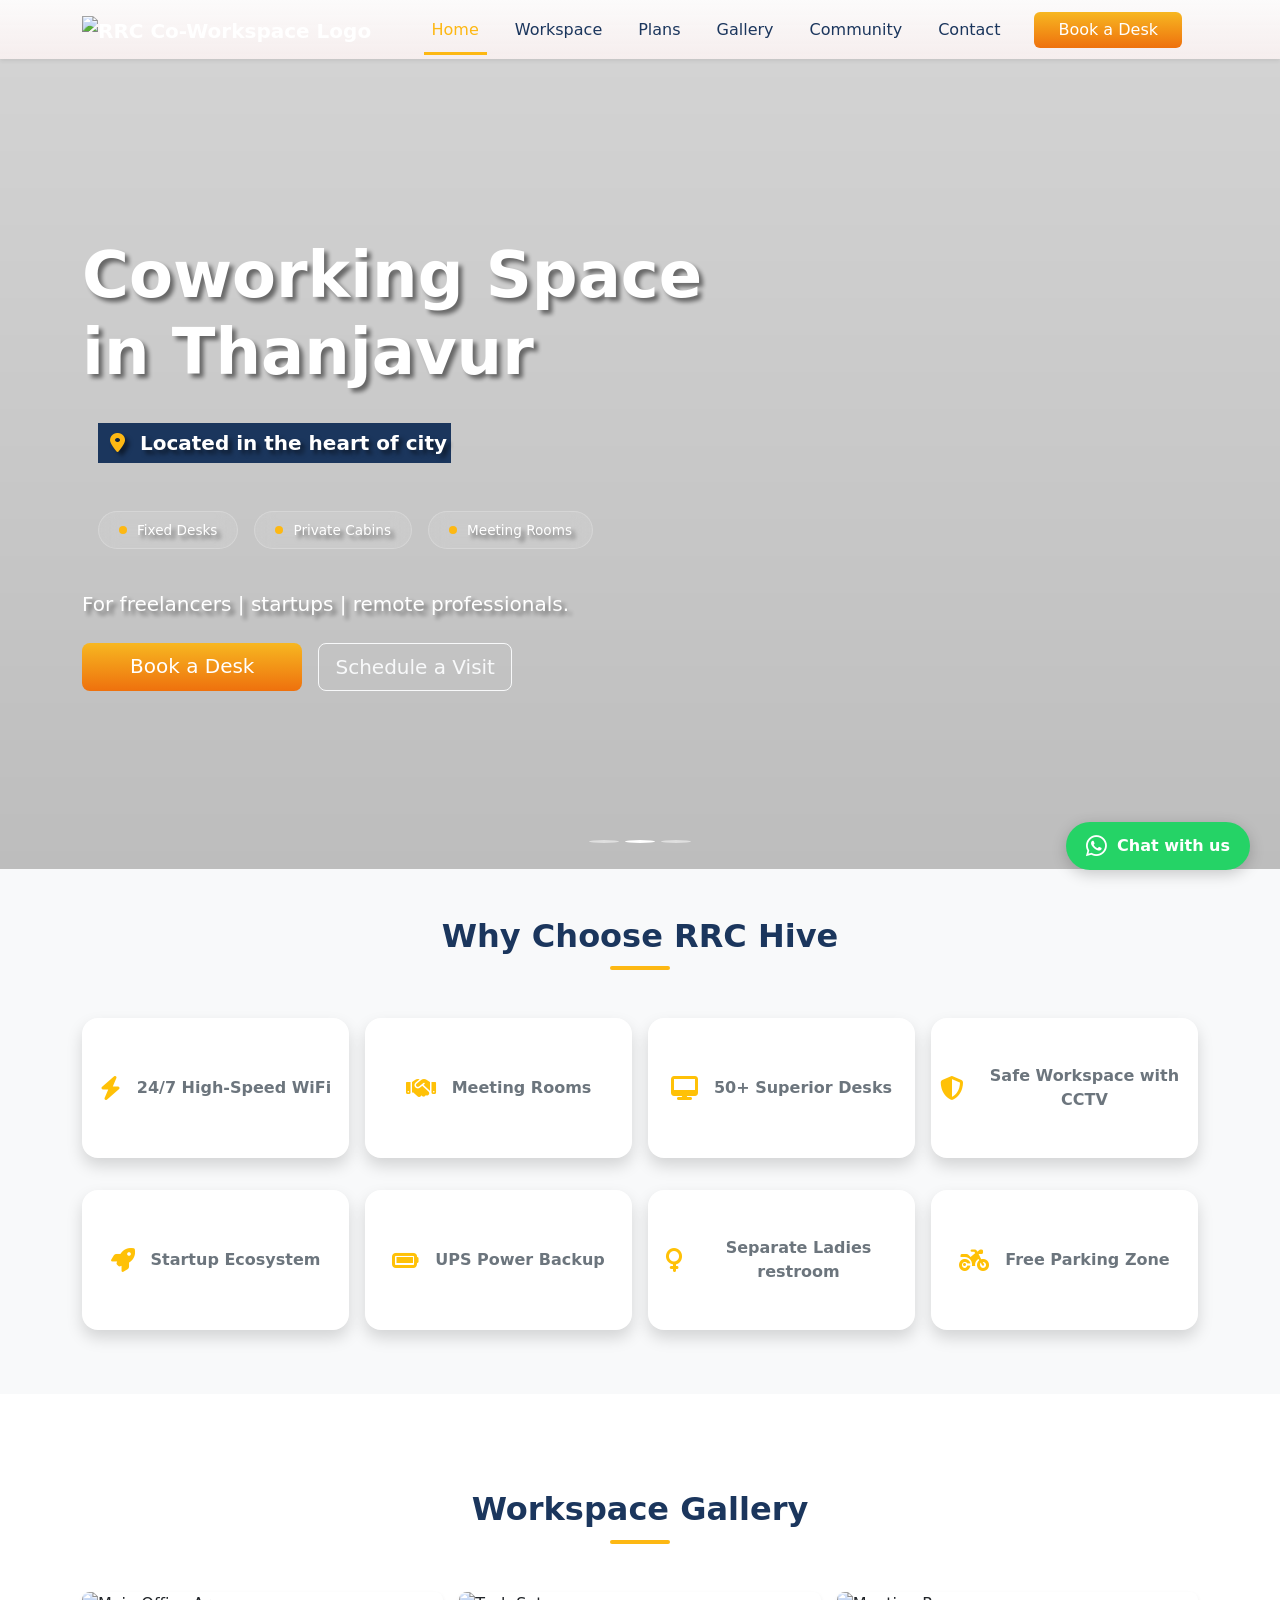
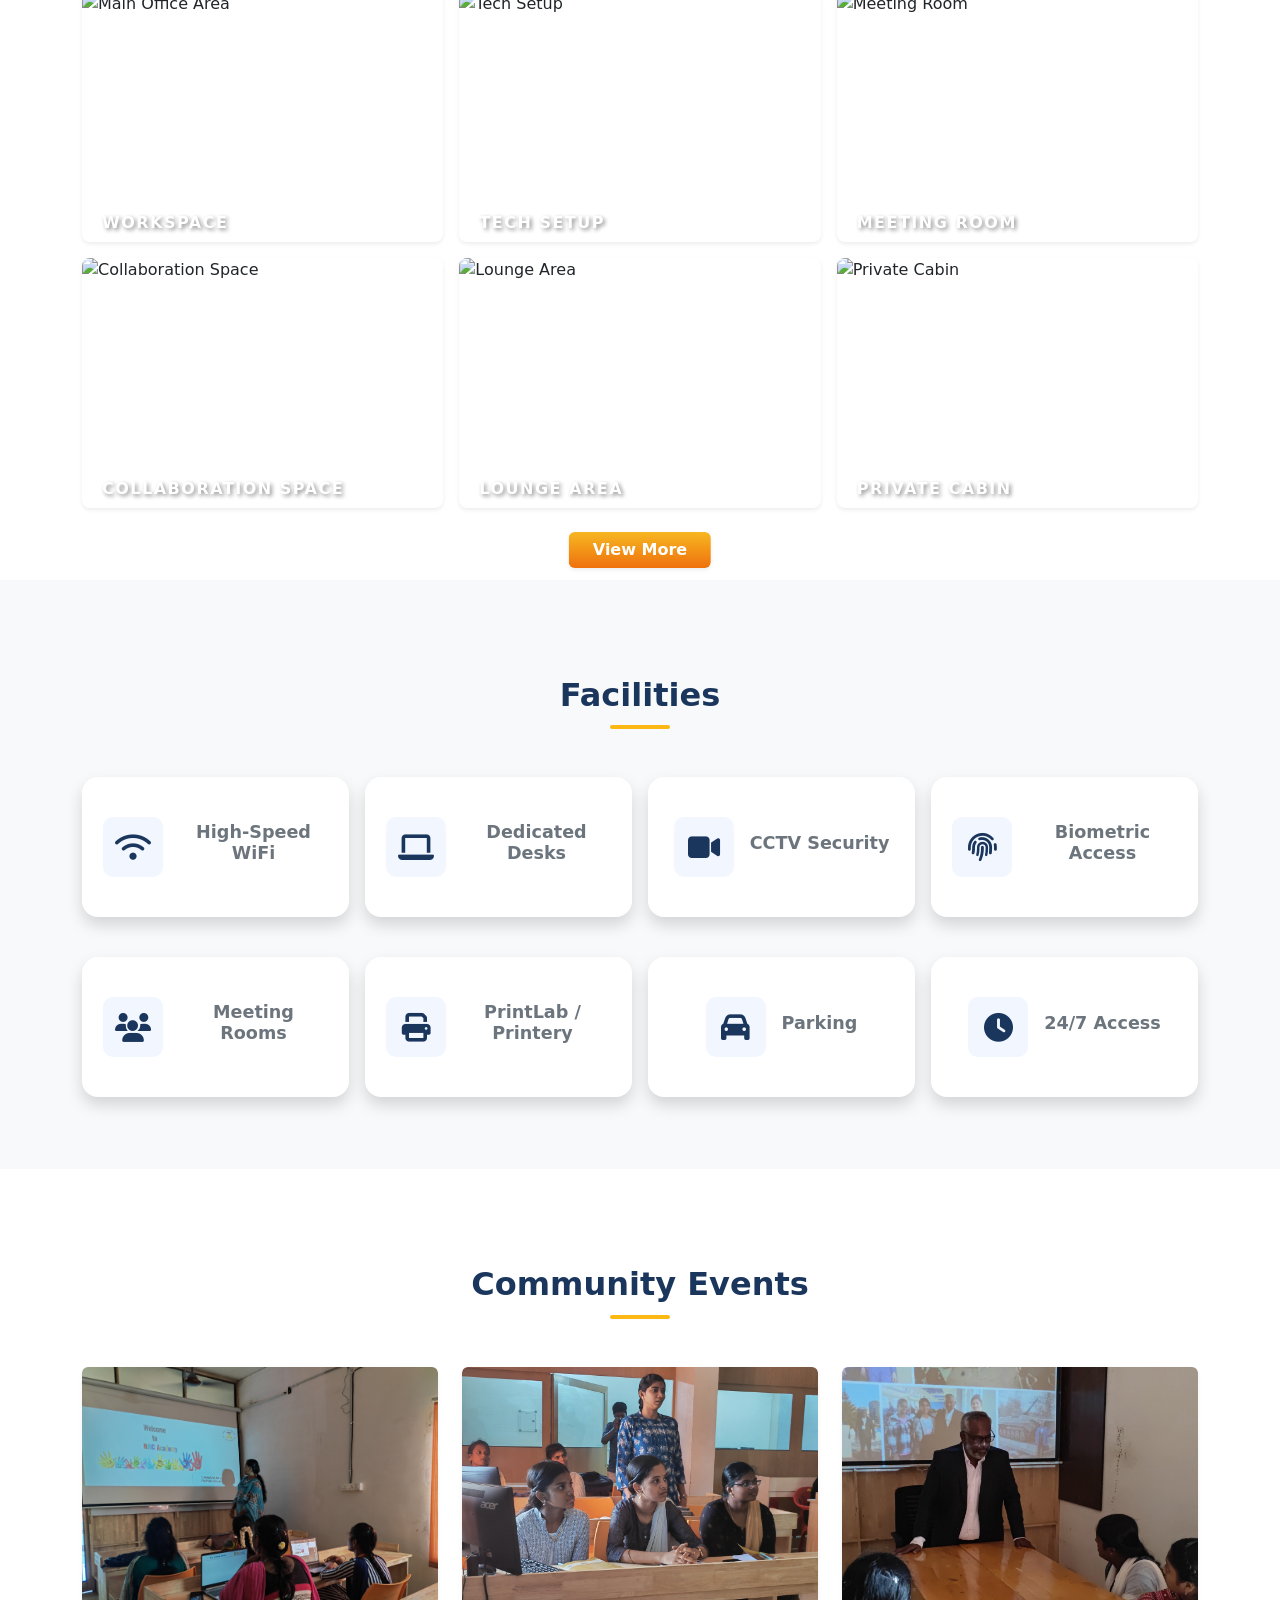
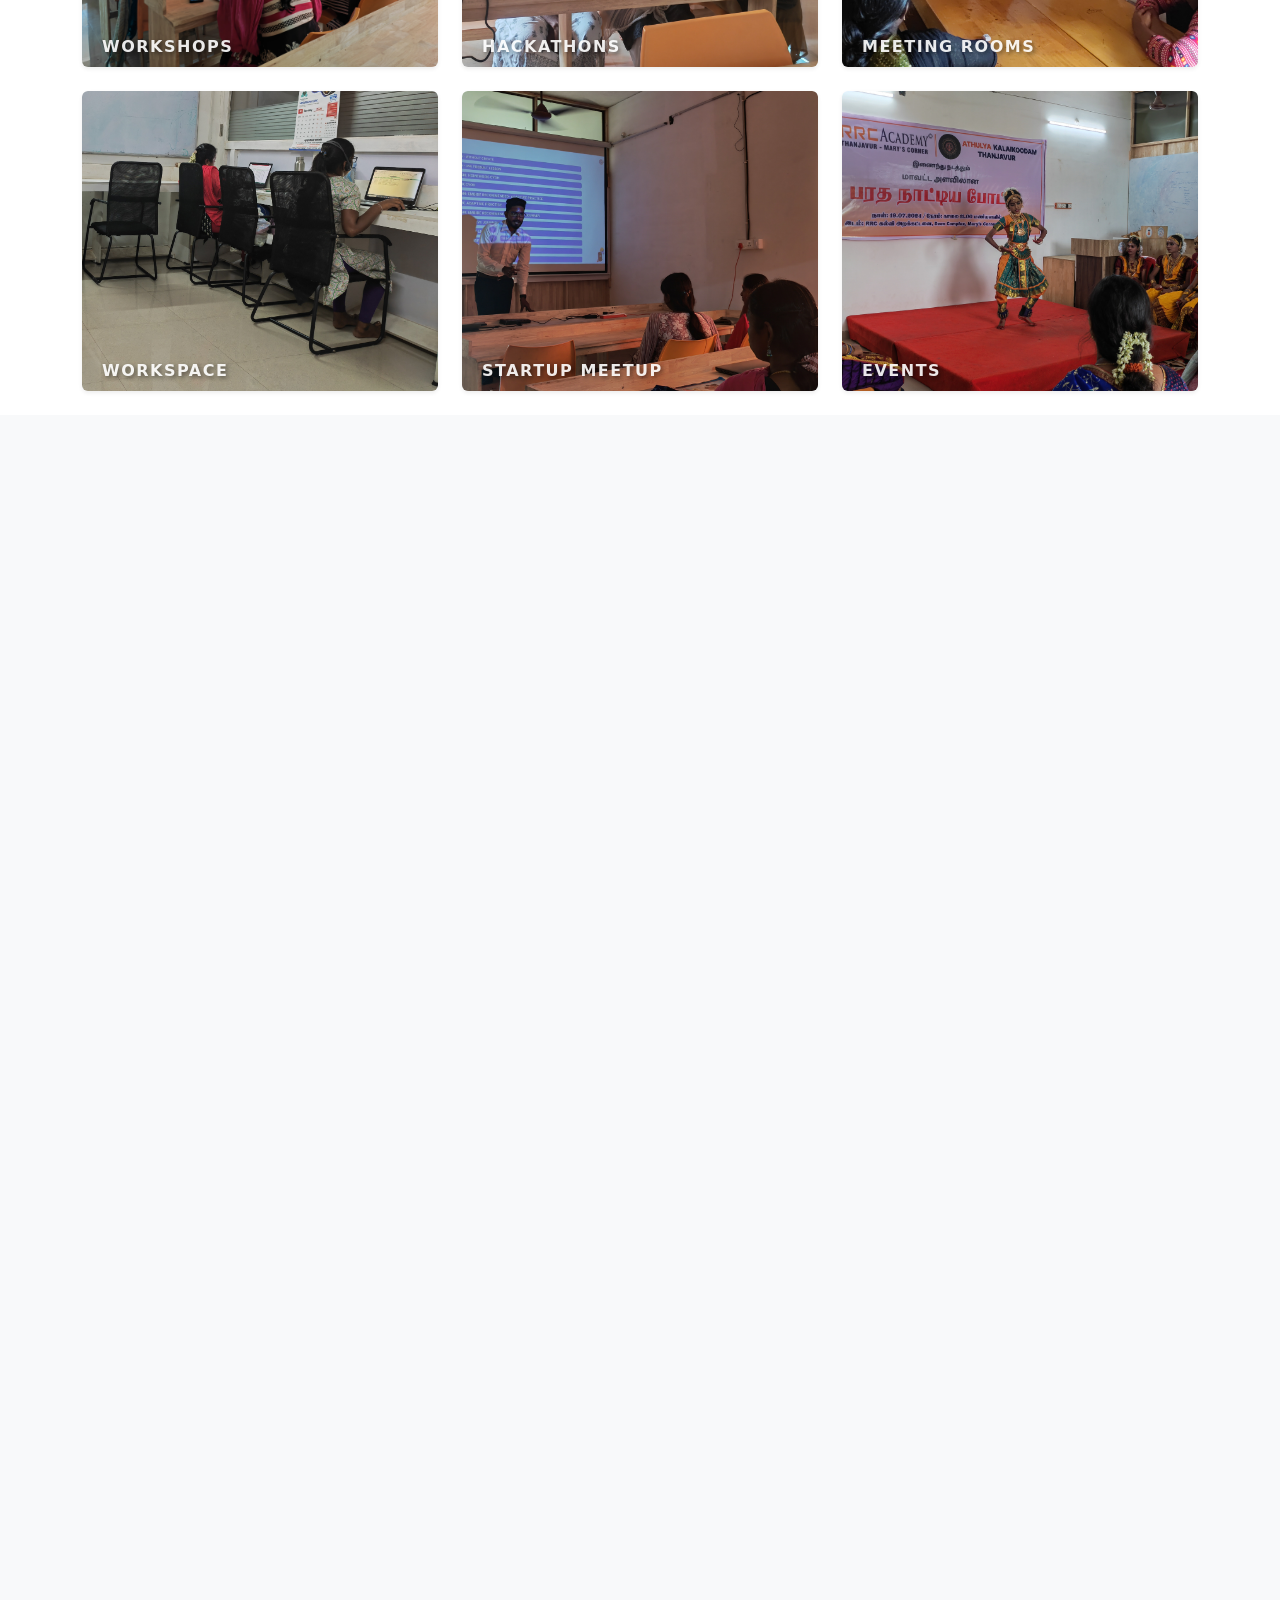
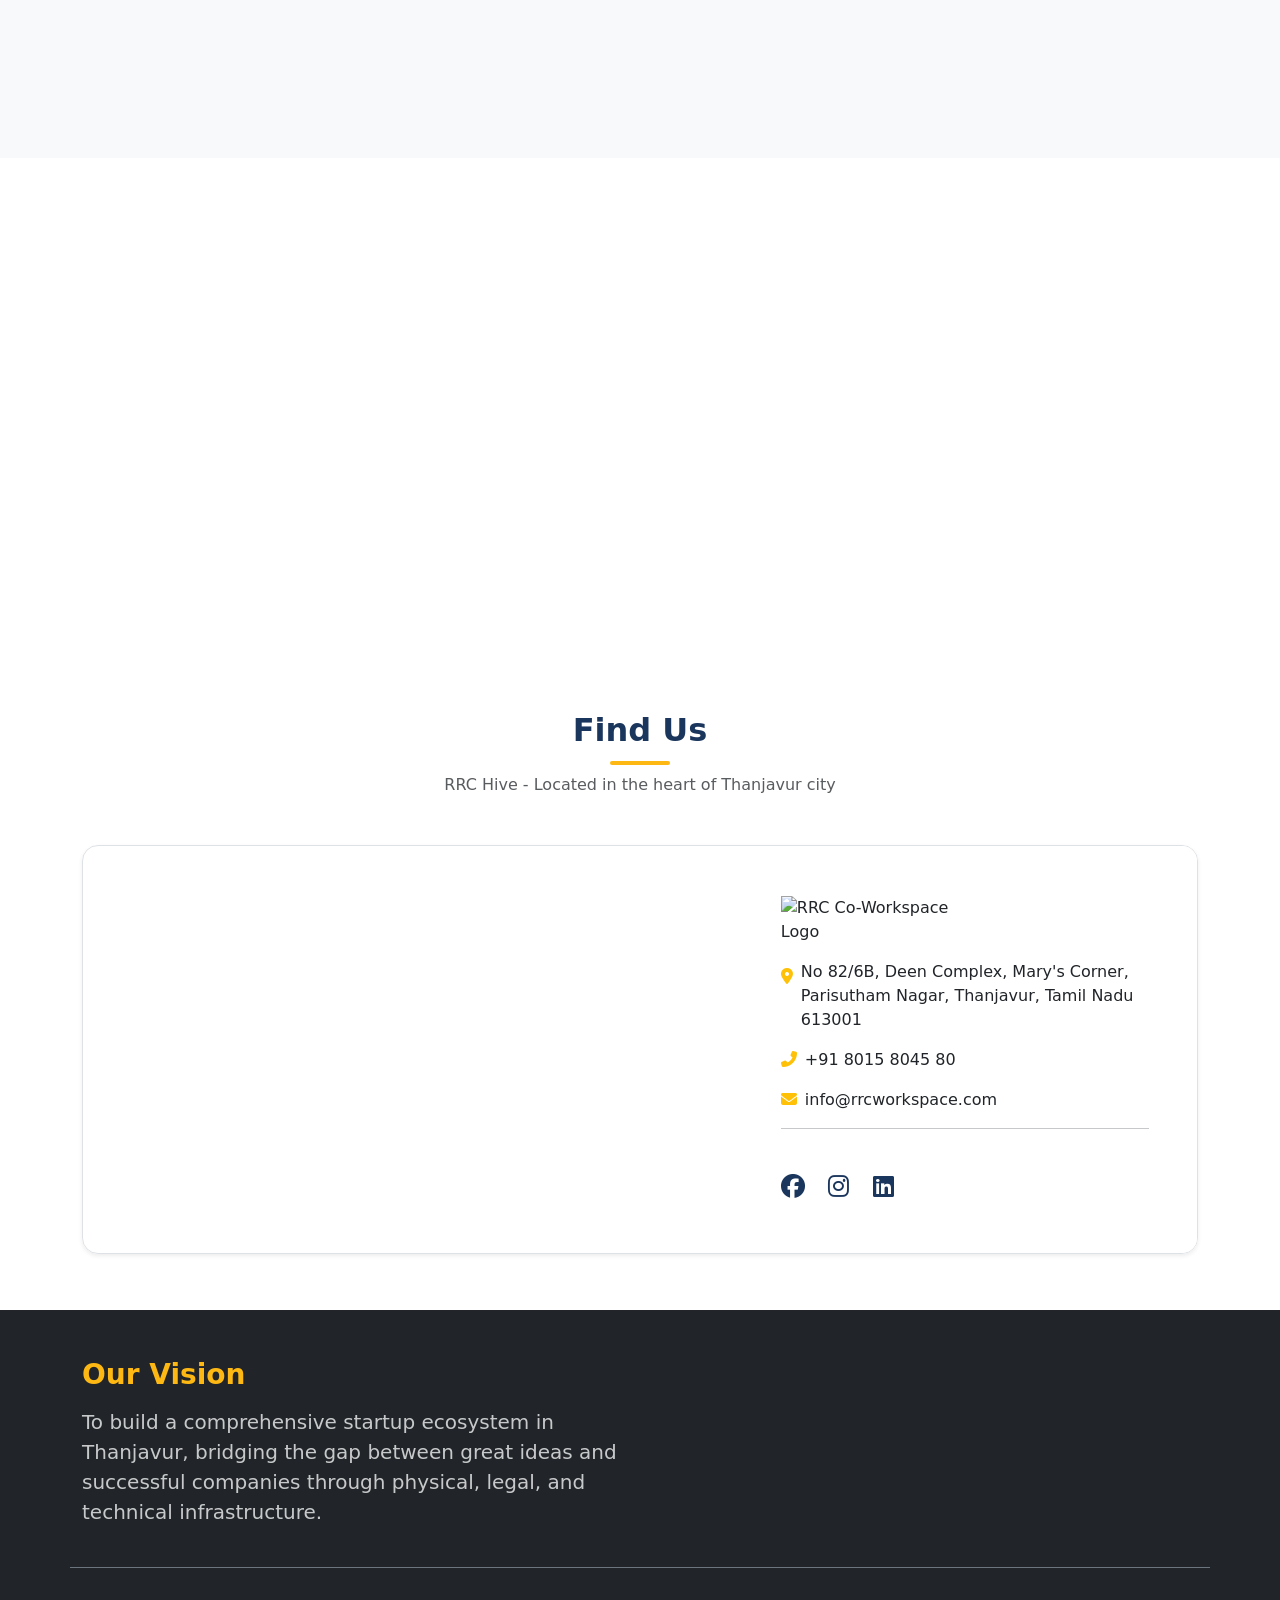
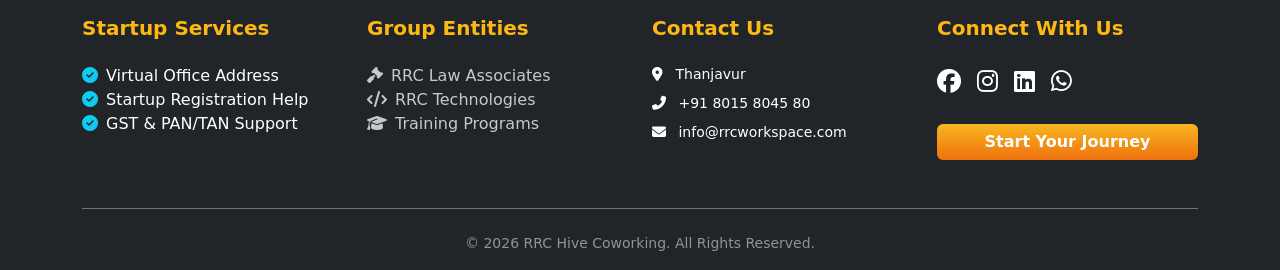
==== commit 7f0cf37f: "Update index.html" ====
--- a/index.html
+++ b/index.html
@@ -24,7 +24,8 @@
         </div>
     </div>
 
-    <nav class="navbar navbar-expand-lg sticky-top shadow-sm">
+    <main>
+        <nav class="navbar navbar-expand-lg sticky-top shadow-sm">
         <div class="container">
             <a class="navbar-brand fw-bold text-white" href="#">
                 <img src="src/img/logo/Logo.png" alt="RRC Co-Workspace Logo" class="d-inline-block align-text-top me-2">
@@ -55,799 +56,815 @@
                 </div>
             </div>
         </div>
-    </nav>
-    <header id="heroCarousel" class="carousel slide carousel-fade" data-bs-ride="carousel" data-bs-interval="5000">
-    <div class="carousel-indicators">
-        <button type="button" data-bs-target="#heroCarousel" data-bs-slide-to="0" class="active"></button>
-        <button type="button" data-bs-target="#heroCarousel" data-bs-slide-to="1"></button>
-        <button type="button" data-bs-target="#heroCarousel" data-bs-slide-to="2"></button>
-    </div>
-
-    <div class="carousel-inner">    
-        <div class="carousel-item active" data-bs-interval="2000">
-            <div class="carousel-bg" style="background-image: linear-gradient(rgba(0, 0, 0, 0.174), rgba(0, 0, 0, 0.26)), url('./src/img/gallery/IMG_20260310_112644.jpg');">
-                <div class="container h-100 d-flex align-items-center">
-                    <div class="col-lg-7 animate__animated animate__fadeInLeft">
-                        <h1 class="display-3 fw-bold mb-3 text-shadow">Coworking Space in Thanjavur</h1>
-                        <div class="fs-5 mb-4 text-shadow p-3">
-                            <p class="fs-5 mb-4 text-shadow highlight-auto reveal d-2">Located in the heart of city</p>
-                            <div class="pxs-chips d-flex flex-row flex-wrap justify-content-start gap-3 mt-4">
-                                <div class="pxs-chip">
-                                    <span class="pxs-cdot"></span> Fixed Desks
+        </nav>
+        <header id="heroCarousel" class="carousel slide carousel-fade" data-bs-ride="carousel" data-bs-interval="5000">
+        <div class="carousel-indicators">
+            <button type="button" data-bs-target="#heroCarousel" data-bs-slide-to="0" class="active"></button>
+            <button type="button" data-bs-target="#heroCarousel" data-bs-slide-to="1"></button>
+            <button type="button" data-bs-target="#heroCarousel" data-bs-slide-to="2"></button>
+        </div>
+
+        <div class="carousel-inner">    
+            <div class="carousel-item active" data-bs-interval="2000">
+                <div class="carousel-bg" style="background-image: linear-gradient(rgba(0, 0, 0, 0.174), rgba(0, 0, 0, 0.26)), url('./src/img/gallery/IMG_20260310_112644.jpg');">
+                    <div class="container h-100 d-flex align-items-center">
+                        <div class="col-lg-7 animate__animated animate__fadeInLeft">
+                            <h1 class="display-3 fw-bold mb-3 text-shadow">Coworking Space in Thanjavur</h1>
+                            <div class="fs-5 mb-4 text-shadow p-3">
+                                <p class="fs-5 mb-4 text-shadow highlight-auto reveal d-2"><i class="fa-solid fa-location-dot text-color p-2"></i> Located in the heart of city </p>
+                                <div class="pxs-chips d-flex flex-row flex-wrap justify-content-start gap-3 mt-4">
+                                    <div class="pxs-chip">
+                                        <span class="pxs-cdot"></span> Fixed Desks
+                                    </div>
+                                    <div class="pxs-chip">
+                                        <span class="pxs-cdot"></span> Private Cabins
+                                    </div>
+                                    <div class="pxs-chip">
+                                        <span class="pxs-cdot"></span> Meeting Rooms
+                                    </div>
                                 </div>
-                                <div class="pxs-chip">
-                                    <span class="pxs-cdot"></span> Private Cabins
+                            </div>
+                            <p class="fs-5 mb-4 text-shadow">For freelancers | startups | remote professionals.</p>
+                            <div class="d-flex gap-3 reveal d-5">
+                                <a href="booking.html" class="btn btn-color btn-lg px-5">Book a Desk</a>
+                                <a href="tour.html" class="btn btn-outline-light btn-lg">Schedule a Visit</a>
+                            </div>
+                        </div>
+                    </div>
+                </div>
+            </div>
+            <div class="carousel-item" data-bs-interval="2000">
+                <div class="carousel-bg" style="background-image: linear-gradient(rgba(0, 0, 0, 0.174), rgba(0, 0, 0, 0.26)), url('./src/img/gallery/IMG_20260310_112717.jpg');">
+                    <div class="container h-100 d-flex align-items-center">
+                        <div class="col-lg-7 animate__animated animate__fadeInLeft">
+                            <h2 class="display-3 fw-bold mb-3 text-shadow">Coworking Space in Thanjavur</h2>
+                            <div class="fs-5 mb-4 text-shadow p-3">
+                                <p class="fs-5 mb-4 text-shadow highlight-auto"><i class="fa-solid fa-location-dot text-color p-2"></i> Located in the heart of city </p>
+                                <div class="pxs-chips d-flex flex-wrap justify-content-start gap-3 mt-4">
+                                    <div class="pxs-chip">
+                                        <span class="pxs-cdot"></span> Fixed Desks
+                                    </div>
+                                    <div class="pxs-chip">
+                                        <span class="pxs-cdot"></span> Private Cabins
+                                    </div>
+                                    <div class="pxs-chip">
+                                        <span class="pxs-cdot"></span> Meeting Rooms
+                                    </div>
                                 </div>
-                                <div class="pxs-chip">
-                                    <span class="pxs-cdot"></span> Meeting Rooms
+                            </div>
+                            <p class="fs-5 mb-4 text-shadow">For freelancers | startups | remote professionals.</p>
+                            <div class="d-flex gap-3">
+                                <a href="booking.html" class="btn btn-color btn-lg px-5">Book a Desk</a>
+                                <a href="tour.html" class="btn btn-outline-light btn-lg">Schedule a Visit</a>
+                            </div>
+                        </div>
+                    </div>
+                </div>
+            </div>
+            <div class="carousel-item" data-bs-interval="2000">
+                <div class="carousel-bg" style="background-image: linear-gradient(rgba(0, 0, 0, 0.174), rgba(0, 0, 0, 0.26)),url('./src/img/gallery/IMG_20260310_112210.jpg');">
+                    <div class="container h-100 d-flex align-items-center">
+                        <div class="col-lg-7 text-white animate__animated animate__fadeInLeft">
+                            <h2 class="display-3 fw-bold mb-3 text-shadow">Coworking Space in Thanjavur</h2>
+                            <div class="fs-5 mb-4 text-shadow p-3">
+                                <p class="fs-5 mb-4 text-shadow highlight-auto"><i class="fa-solid fa-location-dot text-color p-2"></i> Located in the heart of city </p>
+                                <div class="pxs-chips d-flex flex-wrap justify-content-start gap-3 mt-4">
+                                    <div class="pxs-chip">
+                                        <span class="pxs-cdot"></span> Fixed Desks
+                                    </div>
+                                    <div class="pxs-chip">
+                                        <span class="pxs-cdot"></span> Private Cabins
+                                    </div>
+                                    <div class="pxs-chip">
+                                        <span class="pxs-cdot"></span> Meeting Rooms
+                                    </div>
                                 </div>
                             </div>
-                        </div>
-                        <p class="fs-5 mb-4 text-shadow">For freelancers | startups | remote professionals.</p>
-                        <div class="d-flex gap-3 reveal d-5">
-                            <a href="booking.html" class="btn btn-color btn-lg px-5">Book a Desk</a>
-                            <a href="tour.html" class="btn btn-outline-light btn-lg">Schedule a Visit</a>
+                            <p class="fs-5 mb-4 text-shadow">For freelancers | startups | remote professionals.</p>
+                            <div class="d-flex gap-3">
+                                <a href="booking.html" class="btn btn-color btn-lg px-5">Book a Desk</a>
+                                <a href="tour.html" class="btn btn-outline-light btn-lg">Schedule a Visit</a>
+                            </div>
                         </div>
                     </div>
                 </div>
             </div>
         </div>
-        <div class="carousel-item" data-bs-interval="2000">
-            <div class="carousel-bg" style="background-image: linear-gradient(rgba(0, 0, 0, 0.174), rgba(0, 0, 0, 0.26)), url('./src/img/gallery/IMG_20260310_112717.jpg');">
-                <div class="container h-100 d-flex align-items-center">
-                    <div class="col-lg-7 animate__animated animate__fadeInLeft">
-                        <h2 class="display-3 fw-bold mb-3 text-shadow">Coworking Space in Thanjavur</h2>
-                        <div class="fs-5 mb-4 text-shadow p-3">
-                            <p class="fs-5 mb-4 text-shadow highlight-auto">Located in the heart of city</p>
-                            <div class="pxs-chips d-flex flex-wrap justify-content-start gap-3 mt-4">
-                                <div class="pxs-chip">
-                                    <span class="pxs-cdot"></span> Fixed Desks
-                                </div>
-                                <div class="pxs-chip">
-                                    <span class="pxs-cdot"></span> Private Cabins
-                                </div>
-                                <div class="pxs-chip">
-                                    <span class="pxs-cdot"></span> Meeting Rooms
-                                </div>
-                            </div>
-                        </div>
-                        <p class="fs-5 mb-4 text-shadow">For freelancers | startups | remote professionals.</p>
-                        <div class="d-flex gap-3">
-                            <a href="booking.html" class="btn btn-color btn-lg px-5">Book a Desk</a>
-                            <a href="tour.html" class="btn btn-outline-light btn-lg">Schedule a Visit</a>
-                        </div>
+            
+        </header>
+
+        <section id="why-choose" class="bg-light py-5">
+        <div class="container">
+            <h2 class="text-center text-color-1 fw-bold mb-5 section-title reveal">
+            <span>Why Choose RRC Hive</span>
+            </h2>
+            <div class="row g-3 text-center justify-content-center">
+                <div class="col-6 col-md-3 mb-3 reveal">
+                    <div class="w-100 rounded-4 bg-white benefit-card shadow d-flex flex-column flex-lg-row align-items-center justify-content-center p-3">
+                        <i class="fas fa-bolt text-warning fs-4"></i> 
+                        <span class="fw-bold text-secondary mt-2 mt-lg-0 ms-lg-3 reveal d-1">24/7 High-Speed WiFi</span>
+                    </div>
+                </div>
+                <div class="col-6 col-md-3 mb-3 reveal d-1">
+                    <div class="w-100 rounded-4 bg-white benefit-card shadow d-flex flex-column flex-lg-row align-items-center justify-content-center p-3">
+                        <i class="fas fa-handshake text-warning fs-4"></i> 
+                        <span class="fw-bold text-secondary mt-2 mt-lg-0 ms-lg-3 reveal d-1">Meeting Rooms</span>
+                    </div>
+                </div>
+                <div class="col-6 col-md-3 mb-3 reveal d-2">
+                    <div class="w-100 rounded-4 bg-white benefit-card shadow d-flex flex-column flex-lg-row align-items-center justify-content-center p-3">
+                        <i class="fas fa-desktop text-warning fs-4"></i> 
+                        <span class="fw-bold text-secondary mt-2 mt-lg-0 ms-lg-3 reveal d-1">50+ Superior Desks</span>
+                    </div>
+                </div>
+                <div class="col-6 col-md-3 mb-3 reveal d-3">
+                    <div class="w-100 rounded-4 bg-white benefit-card shadow d-flex flex-column flex-lg-row align-items-center justify-content-center p-2">
+                        <i class="fas fa-shield-halved text-warning fs-4"></i> 
+                        <span class="fw-bold text-secondary mt-2 mt-lg-0 ms-lg-3 reveal d-1">Safe Workspace with CCTV</span>
+                    </div>
+                </div>
+                <div class="col-6 col-md-3 mb-3 reveal d-4">
+                    <div class="w-100 rounded-4 bg-white benefit-card shadow d-flex flex-column flex-lg-row align-items-center justify-content-center p-3">
+                        <i class="fas fa-rocket text-warning fs-4"></i> 
+                        <span class="fw-bold text-secondary mt-2 mt-lg-0 ms-lg-3 reveal d-1">Startup Ecosystem</span>
+                    </div>
+                </div>
+                <div class="col-6 col-md-3 mb-3 reveal d-5">
+                    <div class="w-100 rounded-4 bg-white benefit-card shadow d-flex flex-column flex-lg-row align-items-center justify-content-center p-3">
+                        <i class="fas fa-battery-full text-warning fs-4"></i> 
+                        <span class="fw-bold text-secondary mt-2 mt-lg-0 ms-lg-3 reveal d-1">UPS Power Backup</span>
+                    </div>
+                </div>
+                <div class="col-6 col-md-3 mb-3 reveal d-6">
+                    <div class="w-100 rounded-4 bg-white benefit-card shadow d-flex flex-column flex-lg-row align-items-center justify-content-center p-3">
+                        <i class="fas fa-venus text-warning fs-4"></i> 
+                        <span class="fw-bold text-secondary mt-2 mt-lg-0 ms-lg-3 reveal d-1">Separate Ladies restroom</span>
+                    </div>
+                </div>
+                <div class="col-6 col-md-3 mb-3 reveal d-7">
+                    <div class="w-100 rounded-4 bg-white benefit-card shadow d-flex flex-column flex-lg-row align-items-center justify-content-center p-3">
+                        <i class="fas fa-motorcycle text-warning fs-4"></i> 
+                        <span class="fw-bold text-secondary mt-2 mt-lg-0 ms-lg-3 reveal d-1">Free Parking Zone</span>
                     </div>
                 </div>
             </div>
         </div>
-        <div class="carousel-item" data-bs-interval="2000">
-            <div class="carousel-bg" style="background-image: linear-gradient(rgba(0, 0, 0, 0.174), rgba(0, 0, 0, 0.26)),url('./src/img/gallery/IMG_20260310_112210.jpg');">
-                <div class="container h-100 d-flex align-items-center">
-                    <div class="col-lg-7 text-white animate__animated animate__fadeInLeft">
-                        <h2 class="display-3 fw-bold mb-3 text-shadow">Coworking Space in Thanjavur</h2>
-                        <div class="fs-5 mb-4 text-shadow p-3">
-                            <p class="fs-5 mb-4 text-shadow highlight-auto">Located in the heart of city</p>
-                            <div class="pxs-chips d-flex flex-wrap justify-content-start gap-3 mt-4">
-                                <div class="pxs-chip">
-                                    <span class="pxs-cdot"></span> Fixed Desks
-                                </div>
-                                <div class="pxs-chip">
-                                    <span class="pxs-cdot"></span> Private Cabins
-                                </div>
-                                <div class="pxs-chip">
-                                    <span class="pxs-cdot"></span> Meeting Rooms
-                                </div>
-                            </div>
-                        </div>
-                        <p class="fs-5 mb-4 text-shadow">For freelancers | startups | remote professionals.</p>
-                        <div class="d-flex gap-3">
-                            <a href="booking.html" class="btn btn-color btn-lg px-5">Book a Desk</a>
-                            <a href="tour.html" class="btn btn-outline-light btn-lg">Schedule a Visit</a>
-                        </div>
-                    </div>
-                </div>
-            </div>
-        </div>
-    </div>
-        
-    </header>
-
-    <section id="why-choose" class="bg-light py-5">
-       <div class="container">
-        <h2 class="text-center text-color-1 fw-bold mb-5 section-title reveal">
-        <span>Why Choose RRC Hive</span>
+        </section>
+
+        <section id="gallery" class="py-4">   
+            <br>
+            <br>
+            <br>
+            <div class="container">
+            <h2 class="text-center text-color-1 fw-bold mb-5 section-title reveal">
+                <span>Workspace Gallery</span>
+            </h2>
+            <div class="row g-3">
+                <div class="col-6 col-md-6 col-lg-4 col-sm-4 reveal">
+                    <div class="gallery-item rounded-3 position-relative overflow-hidden shadow-sm">
+                        <img src="./src/img/gallery/IMG_20260310_112644" alt="Main Office Area" class="img-fluid">
+                        <div class="card-overlay">
+                            <h5 class="fw-bold mb-0">Workspace</h5>
+                        </div>
+                    </div>
+                </div>
+                <div class="col-6 col-md-6 col-lg-4 col-sm-4 reveal">
+                    <div class="gallery-item rounded-3 position-relative overflow-hidden shadow-sm">
+                        <img src="./src/img/gallery/IMG_20260310_112418" alt="Tech Setup" class="img-fluid">
+                        <div class="card-overlay">
+                            <h5 class="fw-bold mb-0">Tech Setup</h5>
+                        </div>
+                    </div>
+                </div>
+                <div class="col-6 col-md-6 col-lg-4 col-sm-4 reveal">
+                    <div class="gallery-item rounded-3 position-relative overflow-hidden shadow-sm">
+                        <img src="./src/img/gallery/IMG_20260310_111130.jpg" alt="Meeting Room" class="img-fluid">
+                        <div class="card-overlay">
+                            <h5 class="fw-bold mb-0">Meeting Room</h5>
+                        </div>
+                    </div>
+                </div>
+                <div class="col-6 col-md-6 col-lg-4 col-sm-4 reveal">
+                    <div class="gallery-item rounded-3 position-relative overflow-hidden shadow-sm">
+                        <img src="./src/img/gallery/IMG_20260310_1108.jpg" alt="Collaboration Space" class="img-fluid">
+                        <div class="card-overlay">
+                            <h5 class="fw-bold mb-0">Collaboration Space</h5>
+                        </div>
+                    </div>
+                </div>
+                <div class="col-6 col-md-6 col-lg-4 col-sm-4 reveal">
+                    <div class="gallery-item rounded-3 position-relative overflow-hidden shadow-sm">
+                        <img src="./src/img/gallery/IMG_20260310_1122.jpg" alt="Lounge Area" class="img-fluid">
+                        <div class="card-overlay">
+                            <h5 class="fw-bold mb-0">Lounge Area</h5>
+                        </div>
+                    </div>
+                </div>
+                <div class="col-6 col-md-6 col-lg-4 col-sm-4 reveal">
+                    <div class="gallery-item rounded-3 position-relative overflow-hidden shadow-sm">
+                        <img src="./src/img/gallery/IMG_20260310_1111.jpg" alt="Private Cabin" class="img-fluid">
+                        <div class="card-overlay">
+                            <h5 class="fw-bold mb-0">Private Cabin</h5>
+                        </div>
+                    </div>
+                </div>
+            </div>
+            
+            <div class="position-relative mt-4 mb-5 reveal"> 
+                <div class="position-absolute top-0 start-50 translate-middle-x">
+                    <a href="./workspace gallery.html" class="btn btn-color fw-bold px-4 shadow-sm">View More</a>
+                </div>
+            </div>
+            </div>
+        </section>
+
+        <section id="facilities" class="bg-light py-5">
+            <br>
+            <br>
+        <div class="container">
+                <h2 class="text-center text-color-1 fw-bold mb-5 section-title reveal">
+            <span>Facilities</span>
         </h2>
-        <div class="row g-3 text-center justify-content-center">
-            <div class="col-6 col-md-3 mb-3 reveal">
-                <div class="w-100 rounded-4 bg-white benefit-card shadow d-flex flex-column flex-lg-row align-items-center justify-content-center p-3">
-                    <i class="fas fa-bolt text-warning fs-4"></i> 
-                    <span class="fw-bold text-secondary mt-2 mt-lg-0 ms-lg-3 reveal d-1">24/7 High-Speed WiFi</span>
-                </div>
-            </div>
-            <div class="col-6 col-md-3 mb-3 reveal d-1">
-                <div class="w-100 rounded-4 bg-white benefit-card shadow d-flex flex-column flex-lg-row align-items-center justify-content-center p-3">
-                    <i class="fas fa-handshake text-warning fs-4"></i> 
-                    <span class="fw-bold text-secondary mt-2 mt-lg-0 ms-lg-3 reveal d-1">Meeting Rooms</span>
-                </div>
-            </div>
-            <div class="col-6 col-md-3 mb-3 reveal d-2">
-                <div class="w-100 rounded-4 bg-white benefit-card shadow d-flex flex-column flex-lg-row align-items-center justify-content-center p-3">
-                    <i class="fas fa-desktop text-warning fs-4"></i> 
-                    <span class="fw-bold text-secondary mt-2 mt-lg-0 ms-lg-3 reveal d-1">50+ Superior Desks</span>
-                </div>
-            </div>
-            <div class="col-6 col-md-3 mb-3 reveal d-3">
-                <div class="w-100 rounded-4 bg-white benefit-card shadow d-flex flex-column flex-lg-row align-items-center justify-content-center p-2">
-                    <i class="fas fa-shield-halved text-warning fs-4"></i> 
-                    <span class="fw-bold text-secondary mt-2 mt-lg-0 ms-lg-3 reveal d-1">Safe Workspace with CCTV</span>
-                </div>
-            </div>
-            <div class="col-6 col-md-3 mb-3 reveal d-4">
-                <div class="w-100 rounded-4 bg-white benefit-card shadow d-flex flex-column flex-lg-row align-items-center justify-content-center p-3">
-                    <i class="fas fa-rocket text-warning fs-4"></i> 
-                    <span class="fw-bold text-secondary mt-2 mt-lg-0 ms-lg-3 reveal d-1">Startup Ecosystem</span>
-                </div>
-            </div>
-            <div class="col-6 col-md-3 mb-3 reveal d-5">
-                <div class="w-100 rounded-4 bg-white benefit-card shadow d-flex flex-column flex-lg-row align-items-center justify-content-center p-3">
-                    <i class="fas fa-battery-full text-warning fs-4"></i> 
-                    <span class="fw-bold text-secondary mt-2 mt-lg-0 ms-lg-3 reveal d-1">UPS Power Backup</span>
-                </div>
-            </div>
-            <div class="col-6 col-md-3 mb-3 reveal d-6">
-                <div class="w-100 rounded-4 bg-white benefit-card shadow d-flex flex-column flex-lg-row align-items-center justify-content-center p-3">
-                    <i class="fas fa-venus text-warning fs-4"></i> 
-                    <span class="fw-bold text-secondary mt-2 mt-lg-0 ms-lg-3 reveal d-1">Separate Ladies restroom</span>
-                </div>
-            </div>
-            <div class="col-6 col-md-3 mb-3 reveal d-7">
-                <div class="w-100 rounded-4 bg-white benefit-card shadow d-flex flex-column flex-lg-row align-items-center justify-content-center p-3">
-                    <i class="fas fa-motorcycle text-warning fs-4"></i> 
-                    <span class="fw-bold text-secondary mt-2 mt-lg-0 ms-lg-3 reveal d-1">Free Parking Zone</span>
-                </div>
-            </div>
-        </div>
-       </div>
-    </section>
-
-    <section id="gallery" class="py-4">   
-        <br>
-        <br>
-        <br>
-        <div class="container">
-        <h2 class="text-center text-color-1 fw-bold mb-5 section-title reveal">
-            <span>Workspace Gallery</span>
-        </h2>
-        <div class="row g-3">
-            <div class="col-6 col-md-6 col-lg-4 col-sm-4 reveal">
-                <div class="gallery-item rounded-3 position-relative overflow-hidden shadow-sm">
-                    <img src="./src/img/gallery/IMG_20260310_112644" alt="Main Office Area" class="img-fluid">
-                    <div class="card-overlay">
-                        <h5 class="fw-bold mb-0">Workspace</h5>
-                    </div>
-                </div>
-            </div>
-            <div class="col-6 col-md-6 col-lg-4 col-sm-4 reveal">
-                <div class="gallery-item rounded-3 position-relative overflow-hidden shadow-sm">
-                    <img src="./src/img/gallery/IMG_20260310_112418" alt="Tech Setup" class="img-fluid">
-                    <div class="card-overlay">
-                        <h5 class="fw-bold mb-0">Tech Setup</h5>
-                    </div>
-                </div>
-            </div>
-            <div class="col-6 col-md-6 col-lg-4 col-sm-4 reveal">
-                <div class="gallery-item rounded-3 position-relative overflow-hidden shadow-sm">
-                    <img src="./src/img/gallery/IMG_20260310_111130.jpg" alt="Meeting Room" class="img-fluid">
-                    <div class="card-overlay">
-                        <h5 class="fw-bold mb-0">Meeting Room</h5>
-                    </div>
-                </div>
-            </div>
-            <div class="col-6 col-md-6 col-lg-4 col-sm-4 reveal">
-                <div class="gallery-item rounded-3 position-relative overflow-hidden shadow-sm">
-                    <img src="./src/img/gallery/IMG_20260310_1108.jpg" alt="Collaboration Space" class="img-fluid">
-                    <div class="card-overlay">
-                        <h5 class="fw-bold mb-0">Collaboration Space</h5>
-                    </div>
-                </div>
-            </div>
-            <div class="col-6 col-md-6 col-lg-4 col-sm-4 reveal">
-                <div class="gallery-item rounded-3 position-relative overflow-hidden shadow-sm">
-                    <img src="./src/img/gallery/IMG_20260310_1122.jpg" alt="Lounge Area" class="img-fluid">
-                    <div class="card-overlay">
-                        <h5 class="fw-bold mb-0">Lounge Area</h5>
-                    </div>
-                </div>
-            </div>
-            <div class="col-6 col-md-6 col-lg-4 col-sm-4 reveal">
-                <div class="gallery-item rounded-3 position-relative overflow-hidden shadow-sm">
-                    <img src="./src/img/gallery/IMG_20260310_1111.jpg" alt="Private Cabin" class="img-fluid">
-                    <div class="card-overlay">
-                        <h5 class="fw-bold mb-0">Private Cabin</h5>
-                    </div>
-                </div>
-            </div>
-        </div>
-        
-        <div class="position-relative mt-4 mb-5 reveal"> 
-            <div class="position-absolute top-0 start-50 translate-middle-x">
-                <a href="./workspace gallery.html" class="btn btn-color fw-bold px-4 shadow-sm">View More</a>
+        <div class="row g-3 text-center">
+            <div class="col-6 col-md-3 mb-4 reveal d-1">
+                <div class="w-100 bg-white rounded-4 facility-card benefit-card-1 shadow d-flex flex-column flex-lg-row align-items-center justify-content-center">
+                    <i class="fas fa-wifi mt-2 mb-2"></i> 
+                    <span class="fw-bold text-secondary mt-2 mb-2 mt-lg-0 ms-lg-3">High-Speed WiFi</span>
+                </div>
+            </div>
+            <div class="col-6 col-md-3 mb-4 reveal d-2">
+                <div class="w-100 bg-white rounded-4 facility-card benefit-card-1 shadow d-flex flex-column flex-lg-row align-items-center justify-content-center">
+                    <i class="fas fa-laptop mt-2 mb-2"></i> 
+                    <span class="fw-bold text-secondary mt-2 mb-2 mt-lg-0 ms-lg-3">Dedicated Desks</span>
+                </div>
+            </div>
+            <div class="col-6 col-md-3 mb-4 reveal d-3">
+                <div class="w-100 bg-white rounded-4 facility-card benefit-card-1 shadow d-flex flex-column flex-lg-row align-items-center justify-content-center">
+                    <i class="fa-solid fa-video mt-2 mb-2"></i>
+                    <span class="fw-bold text-secondary mt-2 mb-2 mt-lg-0 ms-lg-3">CCTV Security</span>
+                </div>
+            </div>
+            <div class="col-6 col-md-3 mb-4 reveal d-4">
+                <div class="w-100 bg-white rounded-4 facility-card benefit-card-1 shadow d-flex flex-column flex-lg-row align-items-center justify-content-center">
+                    <i class="fa-solid fa-fingerprint mt-2 mb-2"></i>
+                    <span class="fw-bold text-secondary mt-2 mb-2 mt-lg-0 ms-lg-3">Biometric Access</span>
+                </div>
+            </div>
+            <div class="col-6 col-md-3 mb-4 reveal d-5">
+                <div class="w-100 bg-white rounded-4 facility-card benefit-card-1 shadow d-flex flex-column flex-lg-row align-items-center justify-content-center">
+                    <i class="fas fa-users mt-2 mb-2"></i> 
+                    <span class="fw-bold text-secondary mt-2 mb-2 mt-lg-0 ms-lg-3">Meeting Rooms</span>
+                </div>
+            </div>
+            <div class="col-6 col-md-3 mb-4 reveal d-6">
+                <div class="w-100 bg-white rounded-4 facility-card benefit-card-1 shadow d-flex flex-column flex-lg-row align-items-center justify-content-center">
+                    <i class="fas fa-print mt-2 mb-2"></i> 
+                    <span class="fw-bold text-secondary mt-2 mb-2 mt-lg-0 ms-lg-2">PrintLab / Printery</span>
+                </div>
+            </div>
+            <div class="col-6 col-md-3 mb-4 reveal d-7">
+                <div class="w-100 bg-white rounded-4 facility-card benefit-card-1 shadow d-flex flex-column flex-lg-row align-items-center justify-content-center">
+                    <i class="fas fa-car mt-2 mb-2"></i> 
+                    <span class="fw-bold text-secondary mt-2 mb-2 mt-lg-0 ms-lg-3">Parking</span>
+                </div>
+            </div>
+            <div class="col-6 col-md-3 mb-4 reveal d-8">
+                <div class="w-100 bg-white rounded-4 facility-card benefit-card-1 shadow d-flex flex-column flex-lg-row align-items-center justify-content-center">
+                    <i class="fas fa-clock mt-2 mb-2"></i> 
+                    <span class="fw-bold text-secondary mt-2 mb-2 mt-lg-0 ms-lg-3">24/7 Access</span>
+                </div>
             </div>
         </div>
         </div>
-    </section>
-
-    <section id="facilities" class="bg-light py-5">
-        <br>
-        <br>
-    <div class="container">
-            <h2 class="text-center text-color-1 fw-bold mb-5 section-title reveal">
-        <span>Facilities</span>
-    </h2>
-    <div class="row g-3 text-center">
-        <div class="col-6 col-md-3 mb-4 reveal d-1">
-            <div class="w-100 bg-white rounded-4 facility-card benefit-card-1 shadow d-flex flex-column flex-lg-row align-items-center justify-content-center">
-                <i class="fas fa-wifi mt-2 mb-2"></i> 
-                <span class="fw-bold text-secondary mt-2 mb-2 mt-lg-0 ms-lg-3">High-Speed WiFi</span>
-            </div>
-        </div>
-        <div class="col-6 col-md-3 mb-4 reveal d-2">
-            <div class="w-100 bg-white rounded-4 facility-card benefit-card-1 shadow d-flex flex-column flex-lg-row align-items-center justify-content-center">
-                <i class="fas fa-laptop mt-2 mb-2"></i> 
-                <span class="fw-bold text-secondary mt-2 mb-2 mt-lg-0 ms-lg-3">Dedicated Desks</span>
-            </div>
-        </div>
-        <div class="col-6 col-md-3 mb-4 reveal d-3">
-            <div class="w-100 bg-white rounded-4 facility-card benefit-card-1 shadow d-flex flex-column flex-lg-row align-items-center justify-content-center">
-                <i class="fa-solid fa-video mt-2 mb-2"></i>
-                <span class="fw-bold text-secondary mt-2 mb-2 mt-lg-0 ms-lg-3">CCTV Security</span>
-            </div>
-        </div>
-        <div class="col-6 col-md-3 mb-4 reveal d-4">
-            <div class="w-100 bg-white rounded-4 facility-card benefit-card-1 shadow d-flex flex-column flex-lg-row align-items-center justify-content-center">
-                <i class="fa-solid fa-fingerprint mt-2 mb-2"></i>
-                <span class="fw-bold text-secondary mt-2 mb-2 mt-lg-0 ms-lg-3">Biometric Access</span>
-            </div>
-        </div>
-        <div class="col-6 col-md-3 mb-4 reveal d-5">
-            <div class="w-100 bg-white rounded-4 facility-card benefit-card-1 shadow d-flex flex-column flex-lg-row align-items-center justify-content-center">
-                <i class="fas fa-users mt-2 mb-2"></i> 
-                <span class="fw-bold text-secondary mt-2 mb-2 mt-lg-0 ms-lg-3">Meeting Rooms</span>
-            </div>
-        </div>
-        <div class="col-6 col-md-3 mb-4 reveal d-6">
-            <div class="w-100 bg-white rounded-4 facility-card benefit-card-1 shadow d-flex flex-column flex-lg-row align-items-center justify-content-center">
-                <i class="fas fa-print mt-2 mb-2"></i> 
-                <span class="fw-bold text-secondary mt-2 mb-2 mt-lg-0 ms-lg-2">PrintLab / Printery</span>
-            </div>
-        </div>
-        <div class="col-6 col-md-3 mb-4 reveal d-7">
-            <div class="w-100 bg-white rounded-4 facility-card benefit-card-1 shadow d-flex flex-column flex-lg-row align-items-center justify-content-center">
-                <i class="fas fa-car mt-2 mb-2"></i> 
-                <span class="fw-bold text-secondary mt-2 mb-2 mt-lg-0 ms-lg-3">Parking</span>
-            </div>
-        </div>
-        <div class="col-6 col-md-3 mb-4 reveal d-8">
-            <div class="w-100 bg-white rounded-4 facility-card benefit-card-1 shadow d-flex flex-column flex-lg-row align-items-center justify-content-center">
-                <i class="fas fa-clock mt-2 mb-2"></i> 
-                <span class="fw-bold text-secondary mt-2 mb-2 mt-lg-0 ms-lg-3">24/7 Access</span>
-            </div>
-        </div>
-    </div>
-    </div>
-    </section>
-
-    <section id="community" class="container py-4">
-        <br>
-        <br>
-        <br>
-    <h2 class="text-center text-color-1 fw-bold mb-5 section-title">
-        <span>Community Events</span>
-    </h2>
-    <div class="row g-4">
-
-        <div class="col-6 col-lg-4 reveal">
-            <div class="card community-card border-0 shadow-sm overflow-hidden">
-                <div class="position-relative overflow-hidden">
-                    <img src="./src/img/gallery/Workshop.jpg" class="card-img-top" alt="Events">
-                    <div class="card-overlay">
-                        <h5 class="fw-bold mb-0">Workshops</h5>
-                    </div>
-                </div>
-            </div>
-        </div>
-
-        <div class="col-6 col-lg-4 reveal d-1">
-            <div class="card community-card border-0 shadow-sm overflow-hidden">
-                <div class="position-relative overflow-hidden">
-                    <img src="./src/img/gallery/Hackathon.jpg" class="card-img-top" alt="Events">
-                    <div class="card-overlay">
-                        <h5 class="fw-bold mb-0">Hackathons</h5>
-                    </div>
-                </div>
-            </div>
-        </div>
-        
-        <div class="col-6 col-lg-4 reveal d-2">
-            <div class="card community-card border-0 shadow-sm overflow-hidden">
-                <div class="position-relative overflow-hidden">
-                    <img src="./src/img/gallery/Meeting Room.jpg" class="card-img-top" alt="Meeting Rooms">
-                    <div class="card-overlay">
-                        <h5 class="fw-bold mb-0">Meeting Rooms</h5>
-                    </div>
-                </div>
-            </div>
-        </div>
-
-        <div class="col-6 col-lg-4 reveal d-3">
-            <div class="card community-card border-0 shadow-sm overflow-hidden">
-                <div class="position-relative overflow-hidden">
-                    <img src="./src/img/gallery/workspace.jpg" class="card-img-top" alt="Workspace">
-                    <div class="card-overlay">
-                        <h5 class="fw-bold mb-0">Workspace</h5>
-                    </div>
-                </div>
-            </div>
-        </div>
-
-         <div class="col-6 col-lg-4 reveal d-4">
-            <div class="card community-card border-0 shadow-sm overflow-hidden">
-                <div class="position-relative overflow-hidden">
-                    <img src="./src/img/gallery/Startup.jpg" class="card-img-top" alt="Events">
-                    <div class="card-overlay">
-                        <h5 class="fw-bold mb-0">Startup Meetup</h5>
-                    </div>
-                </div>
-            </div>
-        </div>
-
-         <div class="col-6 col-lg-4 reveal d-5">
-            <div class="card community-card border-0 shadow-sm overflow-hidden">
-                <div class="position-relative overflow-hidden">
-                    <img src="./src/img/gallery/Events.jpg" class="card-img-top" alt="Events">
-                    <div class="card-overlay">
-                        <h5 class="fw-bold mb-0 reveal-text-lr-1 d-2">Events</h5>
-                    </div>
-                </div>
-            </div>
-        </div>
-        
-    </div>
-    </section>
-
-    <section id="plans" class="bg-light py-5">
-        <br>
-        <br>
-    <div class="container">
-        <h2 class="text-center text-color-1 fw-bold mb-5 section-title reveal">
-            <span>Workspace</span> <span>Options</span>
+        </section>
+
+        <section id="community" class="container py-4">
+            <br>
+            <br>
+            <br>
+        <h2 class="text-center text-color-1 fw-bold mb-5 section-title">
+            <span>Community Events</span>
         </h2>
         <div class="row g-4">
-            <div class="col-md-4 col-sm-6 col-6 reveal">
-                <div class="flip-card plan-card">
-                    <div class="flip-card-inner rounded-4 shadow-sm">
-                        <div class="flip-card-front border-bg-front">
-                            <div class="bg-white p-1 text-center w-100">
-                                <h4 class="fw-bold">Day Pass</h4>
-                                <p class="price-tag">₹500 /day</p>
-                                <p class="text-muted recom">Freelancers, Travelers</p>
-                                <a class="view-details fw-bold recom">View Details</a>
-                            </div>
-                        </div>
-                        <div class="flip-card-back bg-white p-3 border-bg-back">
-                            <h5 class="fw-bold text-warning mb-3">Features</h5>
-                            <ul class="list-unstyled mb-4 text-start ms-2 text-secondary">
-                                <li class="d-flex align-items-start mb-2">
-                                    <i class="fas fa-check text-success me-2 mt-1"></i>
-                                    <span>High-Speed Wi-Fi</span>
-                                </li>
-                                <li class="d-flex align-items-start mb-2">
-                                    <i class="fas fa-check text-success me-2 mt-1"></i>
-                                    <span>Comfortable seating</span>
-                                </li>
-                                <li class="d-flex align-items-start mb-2">
-                                    <i class="fas fa-check text-success me-2 mt-1"></i>
-                                    <span>Restroom access</span>
-                                </li>
-                            </ul>
-                            <a href="booking.html" class="btn btn-color fw-bold">Select Plan</a>
-                        </div>
-                    </div>
-                </div>
-            </div>
-
-            <div class="col-md-4 col-sm-6 col-6 reveal d-1">
-                <div class="flip-card plan-card">
-                    <div class="flip-card-inner rounded-4 shadow-sm">
-                        <div class="flip-card-front border-bg-front">
-                            <div class="bg-white p-1 text-center w-100">
-                                <h4 class="fw-bold">Student Desk</h4>
-                                <p class="price-tag">₹1,500 /month</p>
-                                <p class="text-muted recom">Students, Researchers</p>
-                                <a class="view-details fw-bold recom">View Details</a>
-                            </div>
-                        </div>
-                        <div class="flip-card-back bg-white p-3 border-bg-back">
-                            <h5 class="fw-bold text-warning mb-3">Features</h5>
-                            <ul class="list-unstyled mb-4 text-start ms-2 text-secondary">
-                                <li class="d-flex align-items-start mb-2">
-                                    <i class="fas fa-check text-success me-2 mt-1"></i>
-                                    <span>Focus Desk</span>
-                                </li>
-                                <li class="d-flex align-items-start mb-2">
-                                    <i class="fas fa-check text-success me-2 mt-1"></i>
-                                    <span>High-Speed WiFi</span>
-                                </li>
-                                <li class="d-flex align-items-start mb-2">
-                                    <i class="fas fa-check text-success me-2 mt-1"></i>
-                                    <span>Tech Mentor Access</span>
-                                </li>
-                            </ul>
-                            <a href="booking.html" class="btn btn-color fw-bold">Select Plan</a>
-                        </div>
-                    </div>
-                </div>
-            </div>
-
-            <div class="col-md-4 col-sm-6 col-6 reveal d-2">
-                <div class="flip-card plan-card">
-                    <div class="flip-card-inner rounded-4 shadow-sm">
-                        <div class="flip-card-front border-bg-front">
-                            <div class="bg-white p-1 text-center w-100">
-                                <h4 class="fw-bold">Hot Desk</h4>
-                                <p class="price-tag">₹4,000 /month</p>
-                                <p class="text-muted recom">Freelancers, Travelers</p>
-                                <a class="view-details fw-bold recom">View Details</a>
-                            </div>
-                        </div>
-                        <div class="flip-card-back bg-white p-3 border-bg-back">
-                            <h5 class="fw-bold text-warning mb-3">Features</h5>
-                            <ul class="list-unstyled mb-4 text-start ms-2 text-secondary">
-                                <li class="d-flex align-items-start mb-2">
-                                    <i class="fas fa-check text-success me-2 mt-1"></i>
-                                    <span>Flexible seating</span>
-                                </li>
-                                <li class="d-flex align-items-start mb-2">
-                                    <i class="fas fa-check text-success me-2 mt-1"></i>
-                                    <span>High-Speed WiFi</span>
-                                </li>
-                                <li class="d-flex align-items-start mb-2">
-                                    <i class="fas fa-check text-success me-2 mt-1"></i>
-                                    <span>Community networking</span>
-                                </li>
-                            </ul>
-                            <a href="booking.html" class="btn btn-color fw-bold">Select Plan</a>
-                        </div>
-                    </div>
-                </div>
-            </div>
-
-            <div class="col-md-4 col-sm-6 col-6 reveal d-3">
-                <div class="flip-card plan-card">
-                    <div class="flip-card-inner rounded-4 shadow-sm">
-                        <div class="flip-card-front border-bg-front">
-                            <div class="bg-white p-1 text-center w-100">
-                                <h4 class="fw-bold">Dedicated Desk</h4>
-                                <p class="price-tag">₹5,000 /month</p>
-                                <p class="text-muted recom">Professionals</p>
-                                <a class="view-details fw-bold recom">View Details</a>
-                            </div>
-                        </div>
-                        <div class="flip-card-back bg-white p-3 border-bg-back">
-                            <h5 class="fw-bold text-warning mb-3">Features</h5>
-                            <ul class="list-unstyled mb-4 text-start ms-2 text-secondary">
-                                <li class="d-flex align-items-start mb-2">
-                                    <i class="fas fa-check text-success me-2 mt-1"></i>
-                                    <span>Personal desk</span>
-                                </li>
-                                <li class="d-flex align-items-start mb-2">
-                                    <i class="fas fa-check text-success me-2 mt-1"></i>
-                                    <span>Locker</span>
-                                </li>
-                                <li class="d-flex align-items-start mb-2">
-                                    <i class="fas fa-check text-success me-2 mt-1"></i>
-                                    <span>Meeting room access</span>
-                                </li>
-                            </ul>
-                            <a href="booking.html" class="btn btn-color fw-bold">Select Plan</a>
-                        </div>
-                    </div>
-                </div>
-            </div>
-
-            <div class="col-md-4 col-sm-6 col-6 reveal d-4">
-                <div class="flip-card plan-card">
-                    <div class="flip-card-inner rounded-4 shadow-sm">
-                        <div class="flip-card-front border-bg-front">
-                            <div class="bg-white p-1 text-center w-100">
-                                <h4 class="fw-bold">Private Cabin</h4>
-                                <p class="price-tag">₹12,000 /month</p>
-                                <p class="text-muted recom">Startups, Entrepreneurs</p>
-                                <a class="view-details fw-bold recom">View Details</a>
-                            </div>
-                        </div>
-                        <div class="flip-card-back bg-white p-3 border-bg-back">
-                            <h5 class="fw-bold text-warning mb-3">Features</h5>
-                            <ul class="list-unstyled mb-4 text-start ms-2 text-secondary">
-                                <li class="d-flex align-items-start mb-2">
-                                    <i class="fas fa-check text-success me-2 mt-1"></i>
-                                    <span>2-4 Persons office</span>
-                                </li>
-                                <li class="d-flex align-items-start mb-2">
-                                    <i class="fas fa-check text-success me-2 mt-1"></i>
-                                    <span>Air-conditioned</span>
-                                </li>
-                                <li class="d-flex align-items-start mb-2">
-                                    <i class="fas fa-check text-success me-2 mt-1"></i>
-                                    <span>Company Name Board</span>
-                                </li>
-                            </ul>
-                            <a href="booking.html" class="btn btn-color fw-bold">Select Plan</a>
-                        </div>
-                    </div>
-                </div>
-            </div>
-
-            <div class="col-md-4 col-sm-6 col-6 reveal d-5">
-                <div class="flip-card plan-card">
-                    <div class="flip-card-inner rounded-4 shadow-sm">
-                        <div class="flip-card-front border-bg-front">
-                            <div class="bg-white p-1 text-center w-100">
-                                <h4 class="fw-bold">Meeting Room</h4>
-                                <p class="price-tag">₹300 /hour</p>
-                                <p class="text-muted recom">Business Meetings</p>
-                                <a class="view-details fw-bold recom">View Details</a>
-                            </div>
-                        </div>
-                        <div class="flip-card-back bg-white p-3 border-bg-back">
-                            <h5 class="fw-bold text-warning mb-3">Features</h5>
-                            <ul class="list-unstyled mb-4 text-start ms-2 text-secondary">
-                                <li class="d-flex align-items-start mb-2">
-                                    <i class="fas fa-check text-success me-2 mt-1"></i>
-                                    <span>AC & High-Speed WiFi</span>
-                                </li>
-                                <li class="d-flex align-items-start mb-2">
-                                    <i class="fas fa-check text-success me-2 mt-1"></i>
-                                    <span>Coffee & Snacks</span>
-                                </li>
-                                <li class="d-flex align-items-start mb-2">
-                                    <i class="fas fa-check text-success me-2 mt-1"></i>
-                                    <span>Presentation Tools</span>
-                                </li>
-                            </ul>
-                            <a href="booking.html" class="btn btn-color fw-bold">Select Plan</a>
-                        </div>
-                    </div>
-                </div>
-            </div>
-
-            <div class="col-12 text-center mt-4 reveal d-6">
-                <a href="https://wa.me/918903169940?text=I'm interested in a Customized Plan" 
-                   class="btn btn-color fw-bold px-4 shadow-sm">
-                    Get a Custom Plan
-                </a>
-            </div>
+
+            <div class="col-6 col-lg-4 reveal">
+                <div class="card community-card border-0 shadow-sm overflow-hidden">
+                    <div class="position-relative overflow-hidden">
+                        <img src="./src/img/gallery/Workshop.jpg" class="card-img-top" alt="Events">
+                        <div class="card-overlay">
+                            <h5 class="fw-bold mb-0">Workshops</h5>
+                        </div>
+                    </div>
+                </div>
+            </div>
+
+            <div class="col-6 col-lg-4 reveal d-1">
+                <div class="card community-card border-0 shadow-sm overflow-hidden">
+                    <div class="position-relative overflow-hidden">
+                        <img src="./src/img/gallery/Hackathon.jpg" class="card-img-top" alt="Events">
+                        <div class="card-overlay">
+                            <h5 class="fw-bold mb-0">Hackathons</h5>
+                        </div>
+                    </div>
+                </div>
+            </div>
+            
+            <div class="col-6 col-lg-4 reveal d-2">
+                <div class="card community-card border-0 shadow-sm overflow-hidden">
+                    <div class="position-relative overflow-hidden">
+                        <img src="./src/img/gallery/Meeting Room.jpg" class="card-img-top" alt="Meeting Rooms">
+                        <div class="card-overlay">
+                            <h5 class="fw-bold mb-0">Meeting Rooms</h5>
+                        </div>
+                    </div>
+                </div>
+            </div>
+
+            <div class="col-6 col-lg-4 reveal d-3">
+                <div class="card community-card border-0 shadow-sm overflow-hidden">
+                    <div class="position-relative overflow-hidden">
+                        <img src="./src/img/gallery/workspace.jpg" class="card-img-top" alt="Workspace">
+                        <div class="card-overlay">
+                            <h5 class="fw-bold mb-0">Workspace</h5>
+                        </div>
+                    </div>
+                </div>
+            </div>
+
+            <div class="col-6 col-lg-4 reveal d-4">
+                <div class="card community-card border-0 shadow-sm overflow-hidden">
+                    <div class="position-relative overflow-hidden">
+                        <img src="./src/img/gallery/Startup.jpg" class="card-img-top" alt="Events">
+                        <div class="card-overlay">
+                            <h5 class="fw-bold mb-0">Startup Meetup</h5>
+                        </div>
+                    </div>
+                </div>
+            </div>
+
+            <div class="col-6 col-lg-4 reveal d-5">
+                <div class="card community-card border-0 shadow-sm overflow-hidden">
+                    <div class="position-relative overflow-hidden">
+                        <img src="./src/img/gallery/Events.jpg" class="card-img-top" alt="Events">
+                        <div class="card-overlay">
+                            <h5 class="fw-bold mb-0 reveal-text-lr-1 d-2">Events</h5>
+                        </div>
+                    </div>
+                </div>
+            </div>
+            
         </div>
-    </div>
-    </section>
-
-    <section id="testimonials" class="bg-light py-4 overflow-hidden">
-        <br>
-        <br>
-    <div class="container">
-        <div class="text-center mb-5">
-            <h2 class="text-color-1 fw-bold section-title reveal">
-                <span>Member Experiences</span>
+        </section>
+
+        <section id="plans" class="bg-light py-5">
+            <br>
+            <br>
+        <div class="container">
+            <h2 class="text-center text-color-1 fw-bold mb-5 section-title reveal">
+                <span>Workspace</span> <span>Options</span>
             </h2>
+            <div class="row g-4">
+                <div class="col-md-4 col-sm-6 col-6 reveal">
+                    <div class="flip-card plan-card">
+                        <div class="flip-card-inner rounded-4 shadow-sm">
+                            <div class="flip-card-front border-bg-front">
+                                <div class="bg-white p-1 text-center w-100">
+                                    <h4 class="fw-bold">Day Pass</h4>
+                                    <p class="price-tag">₹500 /day</p>
+                                    <p class="text-muted recom">Freelancers, Travelers</p>
+                                    <a class="view-details fw-bold recom">View Details</a>
+                                </div>
+                            </div>
+                            <div class="flip-card-back bg-white p-3 border-bg-back">
+                                <h5 class="fw-bold text-warning mb-3">Features</h5>
+                                <ul class="list-unstyled mb-4 text-start ms-2 text-secondary">
+                                    <li class="d-flex align-items-start mb-2">
+                                        <i class="fas fa-check text-success me-2 mt-1"></i>
+                                        <span>High-Speed Wi-Fi</span>
+                                    </li>
+                                    <li class="d-flex align-items-start mb-2">
+                                        <i class="fas fa-check text-success me-2 mt-1"></i>
+                                        <span>Comfortable seating</span>
+                                    </li>
+                                    <li class="d-flex align-items-start mb-2">
+                                        <i class="fas fa-check text-success me-2 mt-1"></i>
+                                        <span>Restroom access</span>
+                                    </li>
+                                </ul>
+                                <a href="booking.html" class="btn btn-color fw-bold">Select Plan</a>
+                            </div>
+                        </div>
+                    </div>
+                </div>
+
+                <div class="col-md-4 col-sm-6 col-6 reveal d-1">
+                    <div class="flip-card plan-card">
+                        <div class="flip-card-inner rounded-4 shadow-sm">
+                            <div class="flip-card-front border-bg-front">
+                                <div class="bg-white p-1 text-center w-100">
+                                    <h4 class="fw-bold">Student Desk</h4>
+                                    <p class="price-tag">₹1,500 /month</p>
+                                    <p class="text-muted recom">Students, Researchers</p>
+                                    <a class="view-details fw-bold recom">View Details</a>
+                                </div>
+                            </div>
+                            <div class="flip-card-back bg-white p-3 border-bg-back">
+                                <h5 class="fw-bold text-warning mb-3">Features</h5>
+                                <ul class="list-unstyled mb-4 text-start ms-2 text-secondary">
+                                    <li class="d-flex align-items-start mb-2">
+                                        <i class="fas fa-check text-success me-2 mt-1"></i>
+                                        <span>Focus Desk</span>
+                                    </li>
+                                    <li class="d-flex align-items-start mb-2">
+                                        <i class="fas fa-check text-success me-2 mt-1"></i>
+                                        <span>High-Speed WiFi</span>
+                                    </li>
+                                    <li class="d-flex align-items-start mb-2">
+                                        <i class="fas fa-check text-success me-2 mt-1"></i>
+                                        <span>Tech Mentor Access</span>
+                                    </li>
+                                </ul>
+                                <a href="booking.html" class="btn btn-color fw-bold">Select Plan</a>
+                            </div>
+                        </div>
+                    </div>
+                </div>
+
+                <div class="col-md-4 col-sm-6 col-6 reveal d-2">
+                    <div class="flip-card plan-card">
+                        <div class="flip-card-inner rounded-4 shadow-sm">
+                            <div class="flip-card-front border-bg-front">
+                                <div class="bg-white p-1 text-center w-100">
+                                    <h4 class="fw-bold">Hot Desk</h4>
+                                    <p class="price-tag">₹4,000 /month</p>
+                                    <p class="text-muted recom">Freelancers, Travelers</p>
+                                    <a class="view-details fw-bold recom">View Details</a>
+                                </div>
+                            </div>
+                            <div class="flip-card-back bg-white p-3 border-bg-back">
+                                <h5 class="fw-bold text-warning mb-3">Features</h5>
+                                <ul class="list-unstyled mb-4 text-start ms-2 text-secondary">
+                                    <li class="d-flex align-items-start mb-2">
+                                        <i class="fas fa-check text-success me-2 mt-1"></i>
+                                        <span>Flexible seating</span>
+                                    </li>
+                                    <li class="d-flex align-items-start mb-2">
+                                        <i class="fas fa-check text-success me-2 mt-1"></i>
+                                        <span>High-Speed WiFi</span>
+                                    </li>
+                                    <li class="d-flex align-items-start mb-2">
+                                        <i class="fas fa-check text-success me-2 mt-1"></i>
+                                        <span>Community networking</span>
+                                    </li>
+                                </ul>
+                                <a href="booking.html" class="btn btn-color fw-bold">Select Plan</a>
+                            </div>
+                        </div>
+                    </div>
+                </div>
+
+                <div class="col-md-4 col-sm-6 col-6 reveal d-3">
+                    <div class="flip-card plan-card">
+                        <div class="flip-card-inner rounded-4 shadow-sm">
+                            <div class="flip-card-front border-bg-front">
+                                <div class="bg-white p-1 text-center w-100">
+                                    <h4 class="fw-bold">Dedicated Desk</h4>
+                                    <p class="price-tag">₹5,000 /month</p>
+                                    <p class="text-muted recom">Professionals</p>
+                                    <a class="view-details fw-bold recom">View Details</a>
+                                </div>
+                            </div>
+                            <div class="flip-card-back bg-white p-3 border-bg-back">
+                                <h5 class="fw-bold text-warning mb-3">Features</h5>
+                                <ul class="list-unstyled mb-4 text-start ms-2 text-secondary">
+                                    <li class="d-flex align-items-start mb-2">
+                                        <i class="fas fa-check text-success me-2 mt-1"></i>
+                                        <span>Personal desk</span>
+                                    </li>
+                                    <li class="d-flex align-items-start mb-2">
+                                        <i class="fas fa-check text-success me-2 mt-1"></i>
+                                        <span>Locker</span>
+                                    </li>
+                                    <li class="d-flex align-items-start mb-2">
+                                        <i class="fas fa-check text-success me-2 mt-1"></i>
+                                        <span>Meeting room access</span>
+                                    </li>
+                                </ul>
+                                <a href="booking.html" class="btn btn-color fw-bold">Select Plan</a>
+                            </div>
+                        </div>
+                    </div>
+                </div>
+
+                <div class="col-md-4 col-sm-6 col-6 reveal d-4">
+                    <div class="flip-card plan-card">
+                        <div class="flip-card-inner rounded-4 shadow-sm">
+                            <div class="flip-card-front border-bg-front">
+                                <div class="bg-white p-1 text-center w-100">
+                                    <h4 class="fw-bold">Private Cabin</h4>
+                                    <p class="price-tag">₹12,000 /month</p>
+                                    <p class="text-muted recom">Startups, Entrepreneurs</p>
+                                    <a class="view-details fw-bold recom">View Details</a>
+                                </div>
+                            </div>
+                            <div class="flip-card-back bg-white p-3 border-bg-back">
+                                <h5 class="fw-bold text-warning mb-3">Features</h5>
+                                <ul class="list-unstyled mb-4 text-start ms-2 text-secondary">
+                                    <li class="d-flex align-items-start mb-2">
+                                        <i class="fas fa-check text-success me-2 mt-1"></i>
+                                        <span>2-4 Persons office</span>
+                                    </li>
+                                    <li class="d-flex align-items-start mb-2">
+                                        <i class="fas fa-check text-success me-2 mt-1"></i>
+                                        <span>Air-conditioned</span>
+                                    </li>
+                                    <li class="d-flex align-items-start mb-2">
+                                        <i class="fas fa-check text-success me-2 mt-1"></i>
+                                        <span>Company Name Board</span>
+                                    </li>
+                                </ul>
+                                <a href="booking.html" class="btn btn-color fw-bold">Select Plan</a>
+                            </div>
+                        </div>
+                    </div>
+                </div>
+
+                <div class="col-md-4 col-sm-6 col-6 reveal d-5">
+                    <div class="flip-card plan-card">
+                        <div class="flip-card-inner rounded-4 shadow-sm">
+                            <div class="flip-card-front border-bg-front">
+                                <div class="bg-white p-1 text-center w-100">
+                                    <h4 class="fw-bold">Meeting Room</h4>
+                                    <p class="price-tag">₹300 /hour</p>
+                                    <p class="text-muted recom">Business Meetings</p>
+                                    <a class="view-details fw-bold recom">View Details</a>
+                                </div>
+                            </div>
+                            <div class="flip-card-back bg-white p-3 border-bg-back">
+                                <h5 class="fw-bold text-warning mb-3">Features</h5>
+                                <ul class="list-unstyled mb-4 text-start ms-2 text-secondary">
+                                    <li class="d-flex align-items-start mb-2">
+                                        <i class="fas fa-check text-success me-2 mt-1"></i>
+                                        <span>AC & High-Speed WiFi</span>
+                                    </li>
+                                    <li class="d-flex align-items-start mb-2">
+                                        <i class="fas fa-check text-success me-2 mt-1"></i>
+                                        <span>Coffee & Snacks</span>
+                                    </li>
+                                    <li class="d-flex align-items-start mb-2">
+                                        <i class="fas fa-check text-success me-2 mt-1"></i>
+                                        <span>Presentation Tools</span>
+                                    </li>
+                                </ul>
+                                <a href="booking.html" class="btn btn-color fw-bold">Select Plan</a>
+                            </div>
+                        </div>
+                    </div>
+                </div>
+
+                <div class="col-12 text-center mt-4 reveal d-6">
+                    <a href="https://wa.me/918903169940?text=I'm interested in a Customized Plan" 
+                    class="btn btn-color fw-bold px-4 shadow-sm">
+                        Get a Custom Plan
+                    </a>
+                </div>
+            </div>
         </div>
-        
-        <div class="marquee-wrapper position-relative overflow-hidden">
-            <div class="marquee-content">
-                <div class="testimonial-item">
-                    <div class="card h-100 border-0 shadow-sm p-4 text-center testimonial-card reveal">
-                        <div class="mb-3">
-                            <img src="https://ui-avatars.com/api/?name=Arjun+K&background=1B365D&color=fff" class="rounded-circle shadow-sm" width="70" alt="Arjun">
-                        </div>
-                        <div class="text-warning mb-2 small">
-                            <i class="fas fa-star"></i><i class="fas fa-star"></i><i class="fas fa-star"></i><i class="fas fa-star"></i><i class="fas fa-star"></i>
-                        </div>
-                        <p class="fst-italic text-secondary reveal-text-lr">"The tech ecosystem here is unmatched. RRC's legal and tech experts helped my startup scale faster than I expected."</p>
-                        <h6 class="fw-bold mb-0" style="color: #1B365D;">Arjun K.</h6>
-                        <small class="text-primary">Tech Founder</small>
-                    </div>
-                </div>
-
-                <div class="testimonial-item">
-                    <div class="card h-100 border-0 shadow-sm p-4 text-center testimonial-card reveal">
-                        <div class="mb-3">
-                            <img src="https://ui-avatars.com/api/?name=Priya+S&background=FDB813&color=fff" class="rounded-circle shadow-sm" width="70" alt="Priya">
-                        </div>
-                        <div class="text-warning mb-2 small">
-                            <i class="fas fa-star"></i><i class="fas fa-star"></i><i class="fas fa-star"></i><i class="fas fa-star"></i><i class="fas fa-star"></i>
-                        </div>
-                        <p class="fst-italic text-secondary reveal-text-lr">"The meeting rooms are professional and the high-speed internet is extremely reliable. Best vibe in Thanjavur!"</p>
-                        <h6 class="fw-bold mb-0" style="color: #1B365D;">Priya S.</h6>
-                        <small class="text-primary">Freelance Designer</small>
-                    </div>
-                </div>
-
-                <div class="testimonial-item">
-                    <div class="card h-100 border-0 shadow-sm p-4 text-center testimonial-card reveal">
-                        <div class="mb-3">
-                            <img src="https://ui-avatars.com/api/?name=Rajesh+M&background=1B365D&color=fff" class="rounded-circle shadow-sm" width="70" alt="Rajesh">
-                        </div>
-                        <div class="text-warning mb-2 small">
-                            <i class="fas fa-star"></i><i class="fas fa-star"></i><i class="fas fa-star"></i><i class="fas fa-star"></i><i class="fas fa-star-half-alt"></i>
-                        </div>
-                        <p class="fst-italic text-secondary reveal-text-lr">"The networking opportunities here are a huge bonus. I've met several partners right here in the workspace."</p>
-                        <h6 class="fw-bold mb-0" style="color: #1B365D;">Rajesh M.</h6>
-                        <small class="text-primary">Business Consultant</small>
-                    </div>
-                </div>
-
-                <div class="testimonial-item d-none d-md-block">
-                    <div class="card h-100 border-0 shadow-sm p-4 text-center testimonial-card reveal">
-                        <div class="mb-3">
-                            <img src="https://ui-avatars.com/api/?name=Abdul+R&background=FDB813&color=fff" class="rounded-circle shadow-sm" width="70" alt="Abdul">
-                        </div>
-                        <div class="text-warning mb-2 small">
-                            <i class="fas fa-star"></i><i class="fas fa-star"></i><i class="fas fa-star"></i><i class="fas fa-star"></i><i class="fas fa-star"></i>
-                        </div>
-                        <p class="fst-italic text-secondary reveal-text-lr">"Affordable student plans and a great environment. It’s more than a workspace; it’s a tech community."</p>
-                        <h6 class="fw-bold mb-0" style="color: #1B365D;">Abdul R.</h6>
-                        <small class="text-primary">Junior Developer</small>
+        </section>
+
+        <section id="testimonials" class="bg-light py-4 overflow-hidden">
+            <br>
+            <br>
+        <div class="container">
+            <div class="text-center mb-5">
+                <h2 class="text-color-1 fw-bold section-title reveal">
+                    <span>Member Experiences</span>
+                </h2>
+            </div>
+            
+            <div class="marquee-wrapper position-relative overflow-hidden">
+                <div class="marquee-content">
+                    <div class="testimonial-item">
+                        <div class="card h-100 border-0 shadow-sm p-4 text-center testimonial-card reveal">
+                            <div class="mb-3">
+                                <img src="https://ui-avatars.com/api/?name=Arjun+K&background=1B365D&color=fff" class="rounded-circle shadow-sm" width="70" alt="Arjun">
+                            </div>
+                            <div class="text-warning mb-2 small">
+                                <i class="fas fa-star"></i><i class="fas fa-star"></i><i class="fas fa-star"></i><i class="fas fa-star"></i><i class="fas fa-star"></i>
+                            </div>
+                            <p class="fst-italic text-secondary reveal-text-lr">"The tech ecosystem here is unmatched. RRC's legal and tech experts helped my startup scale faster than I expected."</p>
+                            <h6 class="fw-bold mb-0" style="color: #1B365D;">Arjun K.</h6>
+                            <small class="text-primary">Tech Founder</small>
+                        </div>
+                    </div>
+
+                    <div class="testimonial-item">
+                        <div class="card h-100 border-0 shadow-sm p-4 text-center testimonial-card reveal">
+                            <div class="mb-3">
+                                <img src="https://ui-avatars.com/api/?name=Priya+S&background=FDB813&color=fff" class="rounded-circle shadow-sm" width="70" alt="Priya">
+                            </div>
+                            <div class="text-warning mb-2 small">
+                                <i class="fas fa-star"></i><i class="fas fa-star"></i><i class="fas fa-star"></i><i class="fas fa-star"></i><i class="fas fa-star"></i>
+                            </div>
+                            <p class="fst-italic text-secondary reveal-text-lr">"The meeting rooms are professional and the high-speed internet is extremely reliable. Best vibe in Thanjavur!"</p>
+                            <h6 class="fw-bold mb-0" style="color: #1B365D;">Priya S.</h6>
+                            <small class="text-primary">Freelance Designer</small>
+                        </div>
+                    </div>
+
+                    <div class="testimonial-item">
+                        <div class="card h-100 border-0 shadow-sm p-4 text-center testimonial-card reveal">
+                            <div class="mb-3">
+                                <img src="https://ui-avatars.com/api/?name=Rajesh+M&background=1B365D&color=fff" class="rounded-circle shadow-sm" width="70" alt="Rajesh">
+                            </div>
+                            <div class="text-warning mb-2 small">
+                                <i class="fas fa-star"></i><i class="fas fa-star"></i><i class="fas fa-star"></i><i class="fas fa-star"></i><i class="fas fa-star-half-alt"></i>
+                            </div>
+                            <p class="fst-italic text-secondary reveal-text-lr">"The networking opportunities here are a huge bonus. I've met several partners right here in the workspace."</p>
+                            <h6 class="fw-bold mb-0" style="color: #1B365D;">Rajesh M.</h6>
+                            <small class="text-primary">Business Consultant</small>
+                        </div>
+                    </div>
+
+                    <div class="testimonial-item d-none d-md-block">
+                        <div class="card h-100 border-0 shadow-sm p-4 text-center testimonial-card reveal">
+                            <div class="mb-3">
+                                <img src="https://ui-avatars.com/api/?name=Abdul+R&background=FDB813&color=fff" class="rounded-circle shadow-sm" width="70" alt="Abdul">
+                            </div>
+                            <div class="text-warning mb-2 small">
+                                <i class="fas fa-star"></i><i class="fas fa-star"></i><i class="fas fa-star"></i><i class="fas fa-star"></i><i class="fas fa-star"></i>
+                            </div>
+                            <p class="fst-italic text-secondary reveal-text-lr">"Affordable student plans and a great environment. It’s more than a workspace; it’s a tech community."</p>
+                            <h6 class="fw-bold mb-0" style="color: #1B365D;">Abdul R.</h6>
+                            <small class="text-primary">Junior Developer</small>
+                        </div>
                     </div>
                 </div>
             </div>
         </div>
-    </div>
-    </section>
-
-    <section id="booking" class="container py-5">
-        <br>
-        <br>
-        <h2 class="text-center text-color-1 fw-bold mb-5 section-title reveal">
-            <span>Book Meeting Room</span>
-        </h2>
-        <div class="booking-container shadow-sm border bg-light p-4 rounded-4 reveal">
-            <form id="bookingForm" onsubmit="event.preventDefault();">
-                <div class="row g-3">
-                    <div class="col-md-3">
-                        <label class="form-label fw-bold small text-uppercase">Name</label>
-                        <input type="text" id="userName" class="form-control" placeholder="Enter your name" required>
-                    </div>
-                    <div class="col-md-3">
-                        <label class="form-label fw-bold small text-uppercase">Mobile</label>
-                        <input type="tel" id="userPhone" class="form-control" placeholder="+91 00000 00000" required>
-                    </div>
-                    <div class="col-md-3">
-                        <label class="form-label fw-bold small text-uppercase">Email ID</label>
-                        <input type="email" id="userEmail" class="form-control" placeholder="name@example.com" required>
-                    </div>
-
-                    <div class="col-md-3">
-                        <label class="form-label fw-bold small text-uppercase">Select Date</label>
-                        <input type="date" id="bookDate" class="form-control" required>
-                    </div>
-                    
-                    <div class="col-md-4">
-                        <label class="form-label fw-bold small text-uppercase">Time Duration</label>
-                        <div class="input-group">
-                            <input type="time" id="startTime" class="form-control" required>
-                            <span class="input-group-text">to</span>
-                            <input type="time" id="endTime" class="form-control" required>
-                        </div>
-                    </div>
- 
-                    <div class="col-md-4">
-                        <label class="form-label fw-bold small text-uppercase d-block text-center">Select Room</label>
-                        <div class="btn-group w-100">
-                            <input type="radio" class="btn-check" name="room" id="r1" value="Small Room" checked>
-                            <label class="btn btn-outline-primary" for="r1">Small Room</label>
-                            <input type="radio" class="btn-check" name="room" id="r2" value="Conference Room">
-                            <label class="btn btn-outline-primary" for="r2">Conference</label>
-                        </div>
-                    </div>
-
-                    <div class="col-md-4 d-flex align-items-end">
-                        <label class="form-label d-none d-md-block">&nbsp;</label> 
-                        <button type="button" class="btn btn-color w-100 py-2 shadow-sm fw-bold" onclick="confirmBooking()">
-                            Confirm
-                        </button>
-                    </div>
-                </div>
-            </form>
+        </section>
+
+        <section id="booking" class="container py-5">
+            <br>
+            <br>
+            <h2 class="text-center text-color-1 fw-bold mb-5 section-title reveal">
+                <span>Book Meeting Room</span>
+            </h2>
+            <div class="booking-container shadow-sm border bg-light p-4 rounded-4 reveal">
+                <form id="bookingForm" onsubmit="event.preventDefault();">
+                    <div class="row g-3">
+                        <div class="col-md-3">
+                            <label class="form-label fw-bold small text-uppercase">Name</label>
+                            <input type="text" id="userName" class="form-control" placeholder="Enter your name" required>
+                        </div>
+                        <div class="col-md-3">
+                            <label class="form-label fw-bold small text-uppercase">Mobile</label>
+                            <input type="tel" id="userPhone" class="form-control" placeholder="+91 00000 00000" required>
+                        </div>
+                        <div class="col-md-3">
+                            <label class="form-label fw-bold small text-uppercase">Email ID</label>
+                            <input type="email" id="userEmail" class="form-control" placeholder="name@example.com" required>
+                        </div>
+
+                        <div class="col-md-3">
+                            <label class="form-label fw-bold small text-uppercase">Select Date</label>
+                            <input type="date" id="bookDate" class="form-control" required>
+                        </div>
+                        
+                        <div class="col-md-4">
+                            <label class="form-label fw-bold small text-uppercase">Time Duration</label>
+                            <div class="input-group">
+                                <input type="time" id="startTime" class="form-control" required>
+                                <span class="input-group-text">to</span>
+                                <input type="time" id="endTime" class="form-control" required>
+                            </div>
+                        </div>
+    
+                        <div class="col-md-4">
+                            <label class="form-label fw-bold small text-uppercase d-block text-center">Select Room</label>
+                            <div class="btn-group w-100">
+                                <input type="radio" class="btn-check" name="room" id="r1" value="Small Room" checked>
+                                <label class="btn btn-outline-primary" for="r1">Small Room</label>
+                                <input type="radio" class="btn-check" name="room" id="r2" value="Conference Room">
+                                <label class="btn btn-outline-primary" for="r2">Conference</label>
+                            </div>
+                        </div>
+
+                        <div class="col-md-4 d-flex align-items-end">
+                            <label class="form-label d-none d-md-block">&nbsp;</label> 
+                            <button type="button" class="btn btn-color w-100 py-2 shadow-sm fw-bold" onclick="confirmBooking()">
+                                Confirm
+                            </button>
+                        </div>
+                    </div>
+                </form>
+            </div>
+        </section>
+
+        <section id="contact" class="container py-2">
+            <br>
+            <br>
+            <br>
+            <br>
+            <h2 class="text-center text-color-1 fw-bold section-title reveal">
+                <span>Find Us</span>
+            </h2>
+            <p class="text-center text-muted mb-5">RRC Hive - Located in the heart of Thanjavur city</p>
+            <div class="row g-0 rounded-4 overflow-hidden border shadow-sm">
+                <div class="col-md-7 p-0">
+                    <div class="ratio ratio-16x9 h-100 .reveal-text-lr">
+                        <iframe src="https://www.google.com/maps/embed?pb=!1m18!1m12!1m3!1d3919.4568407731745!2d79.13830917373082!3d10.776279989372522!2m3!1f0!2f0!3f0!3m2!1i1024!2i768!4f13.1!3m3!1m2!1s0x3baab99767edc311%3A0x418daea6cc06efa1!2sRRC%20Technologies%20%7C%20IT%20courses%20in%20Thanjavur%20%7C%20Non-coding%20courses%20in%20Thanjavur!5e0!3m2!1sen!2sin!4v1773222043955!5m2!1sen!2sin" allowfullscreen="" loading="lazy"></iframe>
+                    </div>
+                </div>
+                <div class="col-md-5 bg-white p-5 reveal d-2">
+                    <img src="src/img/logo/Logo.png" alt="RRC Co-Workspace Logo" class="d-inline-block align-text-top me-2 mb-3 w-50">
+                    <p class="d-flex"><i class="fas fa-map-marker-alt text-warning me-2 mt-2 reveal d-2 gap-2"></i>No 82/6B, Deen Complex, Mary's Corner, Parisutham Nagar, Thanjavur, Tamil Nadu 613001</p>
+                    <p><i class="fas fa-phone-alt text-warning me-2 reveal d-2"></i>+91 8015 8045 80</p>
+                    <p><i class="fas fa-envelope text-warning me-2 reveal d-2"></i>info@rrcworkspace.com</p>
+                    <hr>
+                    <div class="social-links mt-4 fs-4 reveal-text-lr">
+                        <a href="#" class="text-dark me-3"><i class="fab fa-facebook"></i></a>
+                        <a href="#" class="text-dark me-3"><i class="fab fa-instagram"></i></a>
+                        <a href="#" class="text-dark"><i class="fab fa-linkedin"></i></a>
+                    </div>
+                </div>
+            </div>
+        </section>
+
+        <footer class="bg-dark text-white pt-5 pb-3 mt-5">
+        <div class="container">
+            <div class="row mb-5 pb-4 border-bottom border-secondary">
+                <div class="col-lg-6 mb-4 mb-lg-0 reveal">
+                    <h3 class="fw-bold text-color mb-3">Our Vision</h3>
+                    <p class="lead opacity-75">
+                        To build a comprehensive startup ecosystem in Thanjavur, bridging the gap between great ideas and successful companies through physical, legal, and technical infrastructure.
+                    </p>
+                </div> 
+            </div>
+
+            <div class="row g-4 mb-5">
+                <div class="col-md-4 col-lg-3 reveal d-1">
+                    <h5 class="fw-bold text-color mb-4">Startup Services</h5>
+                    <ul class="list-unstyled footer-links">
+                        <li><i class="fas fa-check-circle text-info me-2"></i>Virtual Office Address</li>
+                        <li><i class="fas fa-check-circle text-info me-2"></i>Startup Registration Help</li>
+                        <li><i class="fas fa-check-circle text-info me-2"></i>GST & PAN/TAN Support</li>
+                    </ul>
+                </div>
+
+                <div class="col-md-4 col-lg-3 reveal d-2">
+                    <h5 class="fw-bold text-color mb-4">Group Entities</h5>
+                    <ul class="list-unstyled footer-links">
+                        <li><a href="#" class="text-decoration-none text-white opacity-75"><i class="fas fa-gavel me-2"></i>RRC Law Associates</a></li>
+                        <li><a href="#" class="text-decoration-none text-white opacity-75"><i class="fas fa-code me-2"></i>RRC Technologies</a></li>
+                        <li><a href="#" class="text-decoration-none text-white opacity-75"><i class="fas fa-graduation-cap me-2"></i>Training Programs</a></li>
+                    </ul>
+                </div>
+
+                <div class="col-md-4 col-lg-3 reveal d-3" id="contact">
+                    <h5 class="fw-bold text-color mb-4">Contact Us</h5>
+                    <p class="small mb-2"><i class="fas fa-map-marker-alt me-2"></i> Thanjavur</p>
+                    <p class="small mb-2"><i class="fas fa-phone-alt me-2"></i> +91 8015 8045 80</p>
+                    <p class="small"><i class="fas fa-envelope me-2"></i> info@rrcworkspace.com</p>
+                </div>
+
+                <div class="col-lg-3 reveal d-4">
+                    <h5 class="fw-bold text-color mb-4">Connect With Us</h5>
+                    <div class="d-flex gap-3 fs-4">
+                        <a href="#" class="text-white hover-orange"><i class="fab fa-facebook"></i></a>
+                        <a href="#" class="text-white hover-orange"><i class="fab fa-instagram"></i></a>
+                        <a href="#" class="text-white hover-orange"><i class="fab fa-linkedin"></i></a>
+                        <a href="#" class="text-white hover-orange"><i class="fab fa-whatsapp"></i></a>
+                    </div>
+                    <div class="mt-4">
+                        <a href="booking.html" class="btn btn-color fw-bold w-100">Start Your Journey</a>
+                    </div>
+                </div>
+            </div>
+
+            <div class="text-center pt-4 border-top border-secondary">
+                <p class="small mb-0 opacity-50">© 2026 RRC Hive Coworking. All Rights Reserved.</p>
+            </div>
         </div>
-    </section>
-
-    <section id="contact" class="container py-2">
-        <br>
-        <br>
-        <br>
-        <br>
-        <h2 class="text-center text-color-1 fw-bold section-title reveal">
-            <span>Find Us</span>
-        </h2>
-        <p class="text-center text-muted mb-5">RRC Hive - Located in the heart of Thanjavur city</p>
-        <div class="row g-0 rounded-4 overflow-hidden border shadow-sm">
-            <div class="col-md-7 p-0">
-                <div class="ratio ratio-16x9 h-100 .reveal-text-lr">
-                    <iframe src="https://www.google.com/maps/embed?pb=!1m18!1m12!1m3!1d3919.4568407731745!2d79.13830917373082!3d10.776279989372522!2m3!1f0!2f0!3f0!3m2!1i1024!2i768!4f13.1!3m3!1m2!1s0x3baab99767edc311%3A0x418daea6cc06efa1!2sRRC%20Technologies%20%7C%20IT%20courses%20in%20Thanjavur%20%7C%20Non-coding%20courses%20in%20Thanjavur!5e0!3m2!1sen!2sin!4v1773222043955!5m2!1sen!2sin" allowfullscreen="" loading="lazy"></iframe>
-                </div>
-            </div>
-            <div class="col-md-5 bg-white p-5 reveal d-2">
-                <img src="src/img/logo/Logo.png" alt="RRC Co-Workspace Logo" class="d-inline-block align-text-top me-2 mb-3 w-50">
-                <p class="d-flex"><i class="fas fa-map-marker-alt text-warning me-2 mt-2 reveal d-2 gap-2"></i>No 82/6B, Deen Complex, Mary's Corner, Parisutham Nagar, Thanjavur, Tamil Nadu 613001</p>
-                <p><i class="fas fa-phone-alt text-warning me-2 reveal d-2"></i>+91 8015 8045 80</p>
-                <p><i class="fas fa-envelope text-warning me-2 reveal d-2"></i>info@rrcworkspace.com</p>
-                <hr>
-                <div class="social-links mt-4 fs-4 reveal-text-lr">
-                    <a href="#" class="text-dark me-3"><i class="fab fa-facebook"></i></a>
-                    <a href="#" class="text-dark me-3"><i class="fab fa-instagram"></i></a>
-                    <a href="#" class="text-dark"><i class="fab fa-linkedin"></i></a>
-                </div>
-            </div>
-        </div>
-    </section>
-
-    <footer class="bg-dark text-white pt-5 pb-3 mt-5">
-    <div class="container">
-        <div class="row mb-5 pb-4 border-bottom border-secondary">
-            <div class="col-lg-6 mb-4 mb-lg-0 reveal">
-                <h3 class="fw-bold text-color mb-3">Our Vision</h3>
-                <p class="lead opacity-75">
-                    To build a comprehensive startup ecosystem in Thanjavur, bridging the gap between great ideas and successful companies through physical, legal, and technical infrastructure.
-                </p>
-            </div> 
-        </div>
-
-        <div class="row g-4 mb-5">
-            <div class="col-md-4 col-lg-3 reveal d-1">
-                <h5 class="fw-bold text-color mb-4">Startup Services</h5>
-                <ul class="list-unstyled footer-links">
-                    <li><i class="fas fa-check-circle text-info me-2"></i>Virtual Office Address</li>
-                    <li><i class="fas fa-check-circle text-info me-2"></i>Startup Registration Help</li>
-                    <li><i class="fas fa-check-circle text-info me-2"></i>GST & PAN/TAN Support</li>
-                </ul>
-            </div>
-
-            <div class="col-md-4 col-lg-3 reveal d-2">
-                <h5 class="fw-bold text-color mb-4">Group Entities</h5>
-                <ul class="list-unstyled footer-links">
-                    <li><a href="#" class="text-decoration-none text-white opacity-75"><i class="fas fa-gavel me-2"></i>RRC Law Associates</a></li>
-                    <li><a href="#" class="text-decoration-none text-white opacity-75"><i class="fas fa-code me-2"></i>RRC Technologies</a></li>
-                    <li><a href="#" class="text-decoration-none text-white opacity-75"><i class="fas fa-graduation-cap me-2"></i>Training Programs</a></li>
-                </ul>
-            </div>
-
-            <div class="col-md-4 col-lg-3 reveal d-3" id="contact">
-                <h5 class="fw-bold text-color mb-4">Contact Us</h5>
-                <p class="small mb-2"><i class="fas fa-map-marker-alt me-2"></i> Thanjavur</p>
-                <p class="small mb-2"><i class="fas fa-phone-alt me-2"></i> +91 8015 8045 80</p>
-                <p class="small"><i class="fas fa-envelope me-2"></i> info@rrcworkspace.com</p>
-            </div>
-
-            <div class="col-lg-3 reveal d-4">
-                <h5 class="fw-bold text-color mb-4">Connect With Us</h5>
-                <div class="d-flex gap-3 fs-4">
-                    <a href="#" class="text-white hover-orange"><i class="fab fa-facebook"></i></a>
-                    <a href="#" class="text-white hover-orange"><i class="fab fa-instagram"></i></a>
-                    <a href="#" class="text-white hover-orange"><i class="fab fa-linkedin"></i></a>
-                    <a href="#" class="text-white hover-orange"><i class="fab fa-whatsapp"></i></a>
-                </div>
-                <div class="mt-4">
-                    <a href="booking.html" class="btn btn-color fw-bold w-100">Start Your Journey</a>
-                </div>
-            </div>
-        </div>
-
-        <div class="text-center pt-4 border-top border-secondary">
-            <p class="small mb-0 opacity-50">© 2026 RRC Co-Workspace Group. All Rights Reserved.</p>
-        </div>
-    </div>
-    </footer>
+        </footer>
+    </main>
 
     <script src="https://cdn.jsdelivr.net/npm/bootstrap@5.3.0/dist/js/bootstrap.bundle.min.js"></script>
+
+    <script>
+        window.addEventListener('scroll', () => {
+            const scrollY = window.pageYOffset;
+            
+            // Adjust speeds here (higher = faster movement)
+            const backLayer = document.getElementById('layerBack');
+            const midLayer = document.getElementById('layerMid');
+            const frontLayer = document.getElementById('layerFront');
+
+            if(backLayer) backLayer.style.transform = `translateY(${scrollY * 0.2}px)`;
+            if(midLayer) midLayer.style.transform = `translateY(${scrollY * 0.4}px)`;
+            if(frontLayer) frontLayer.style.transform = `translateY(${scrollY * 0.1}px)`;
+        });
+    </script>
 
     <script>
         // Function to hide the loader
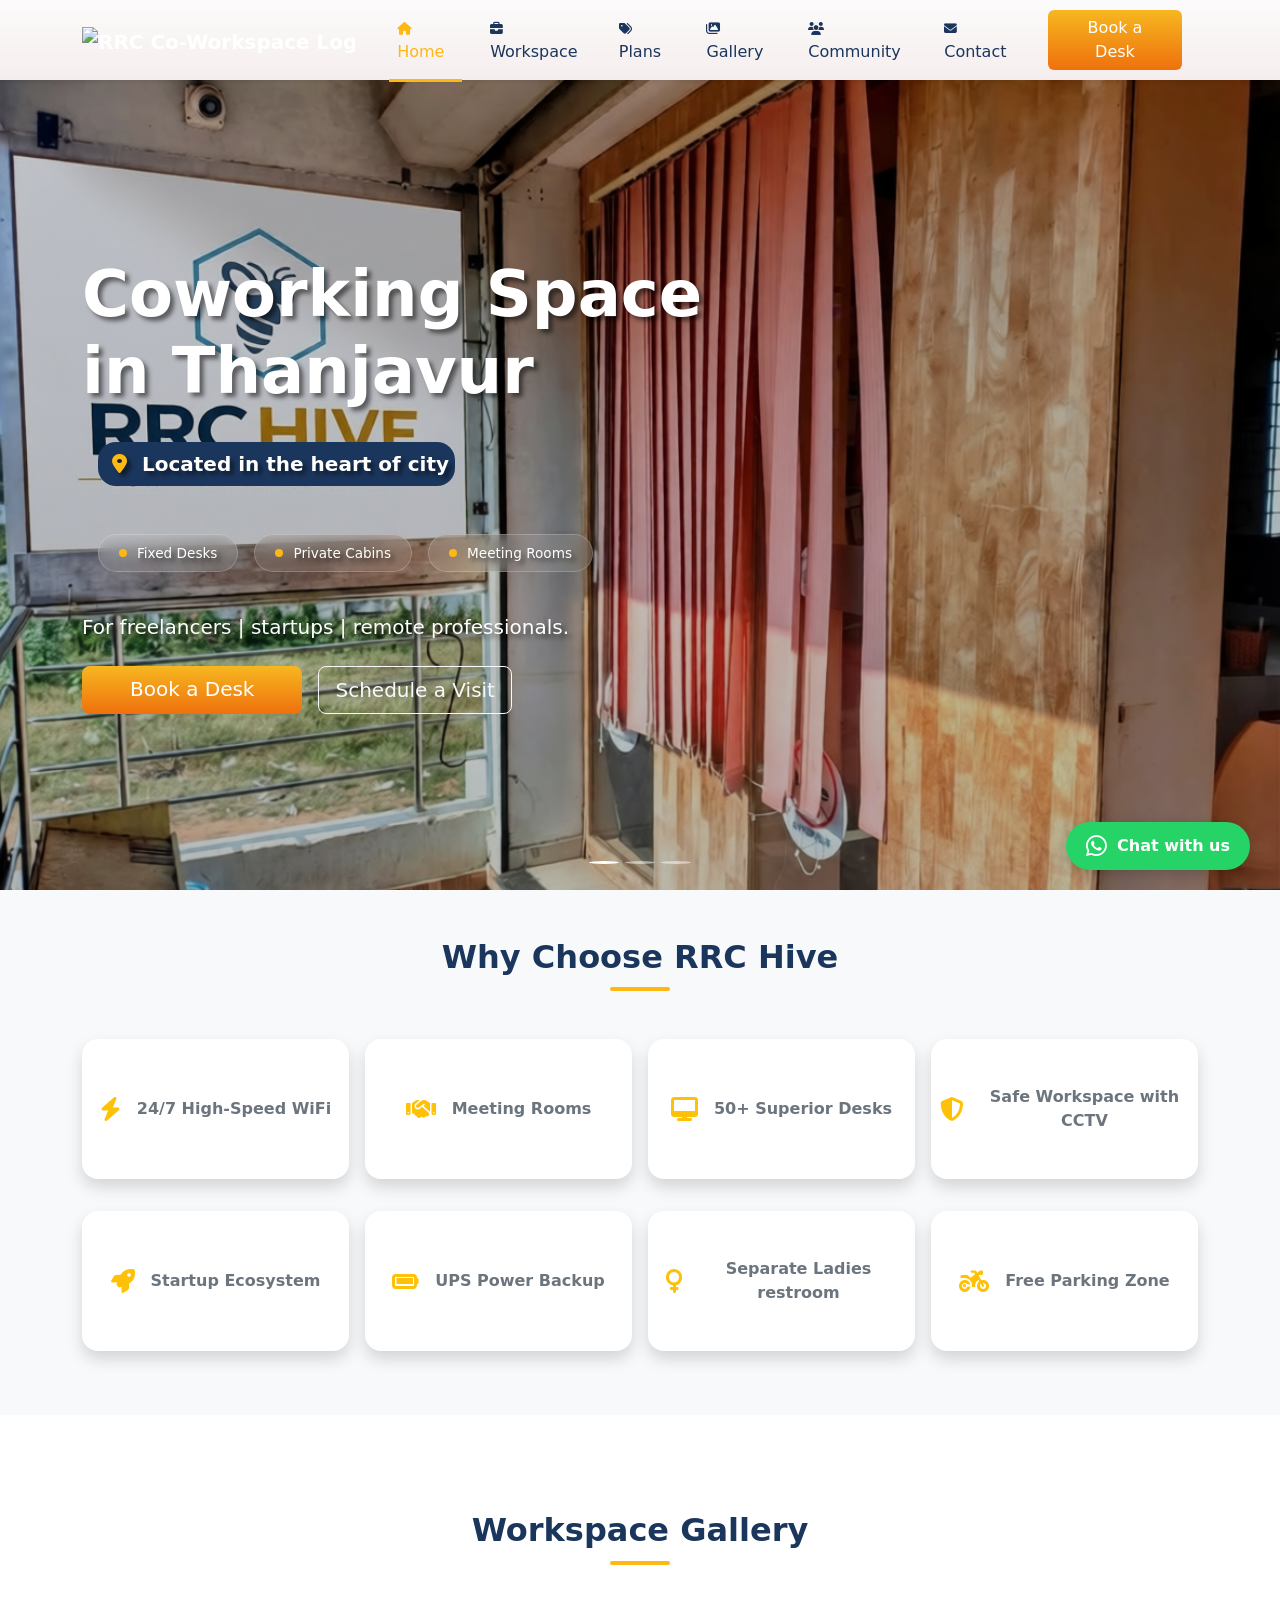
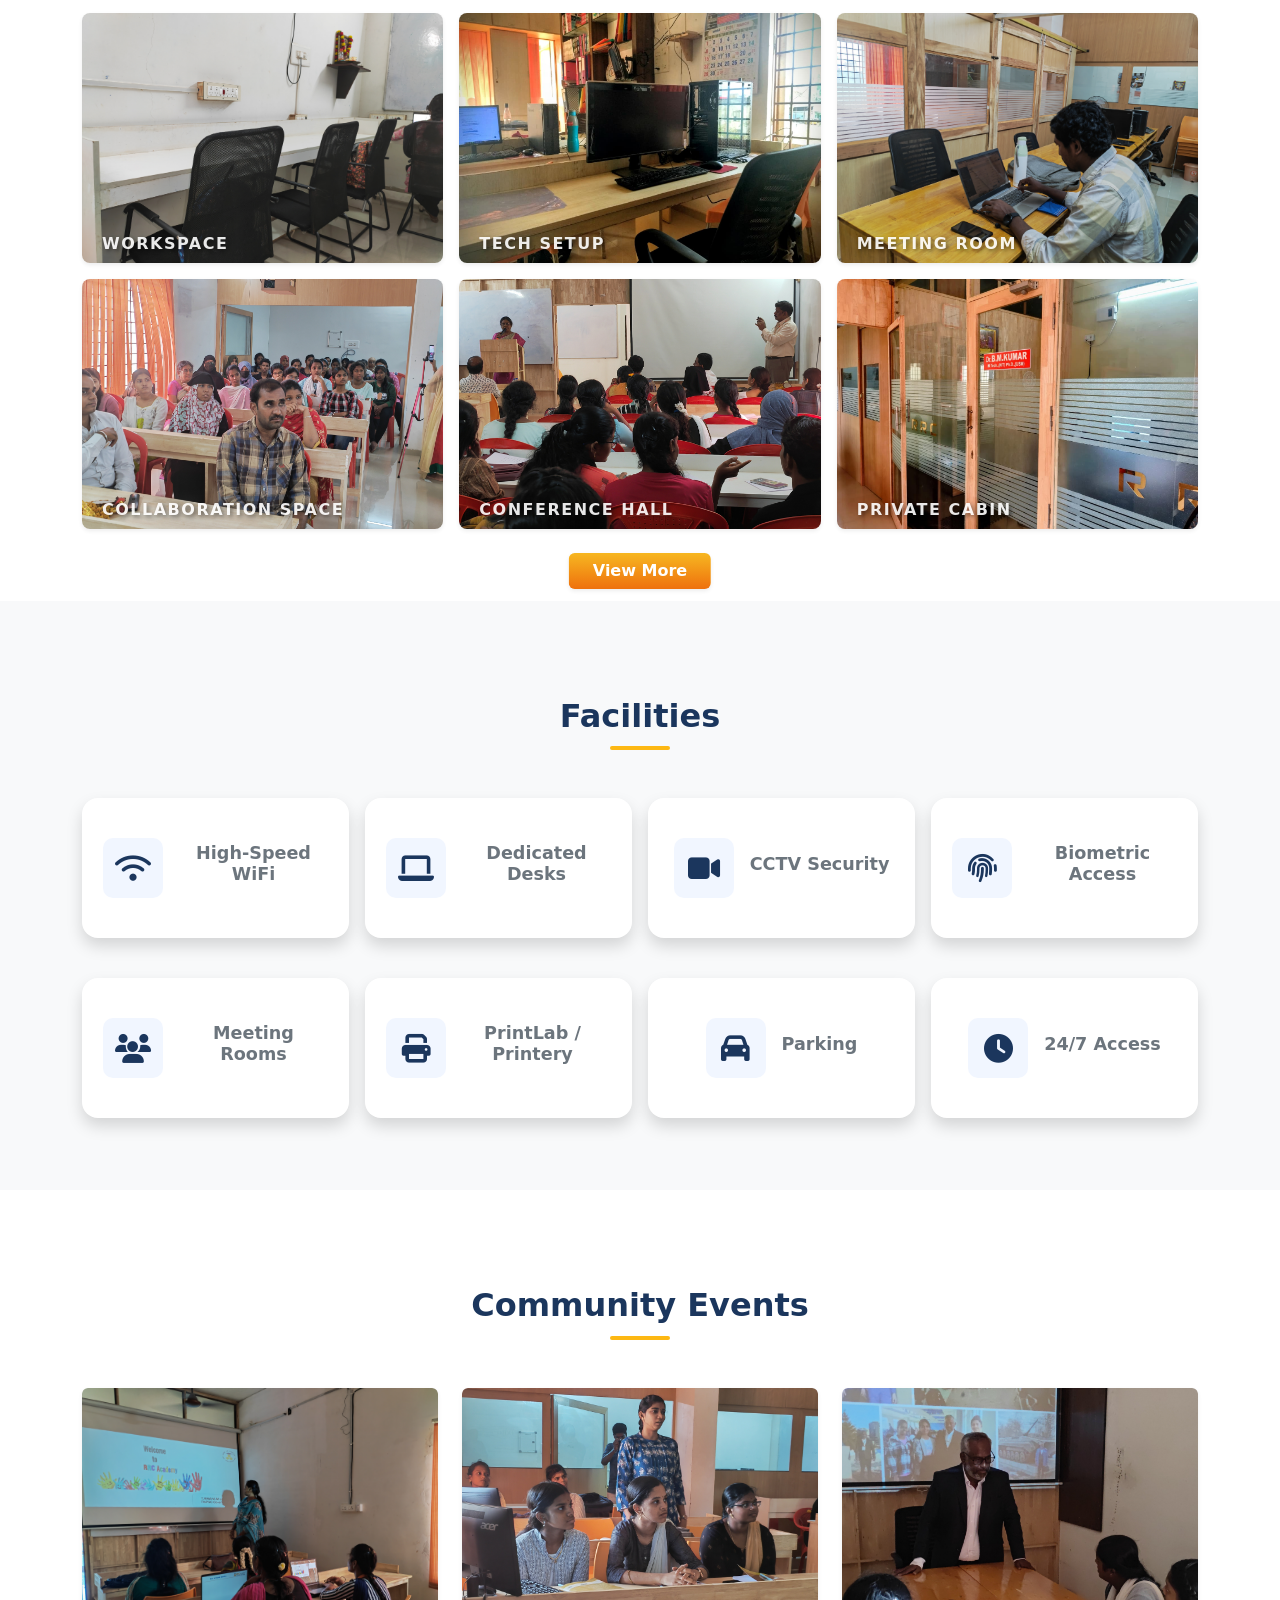
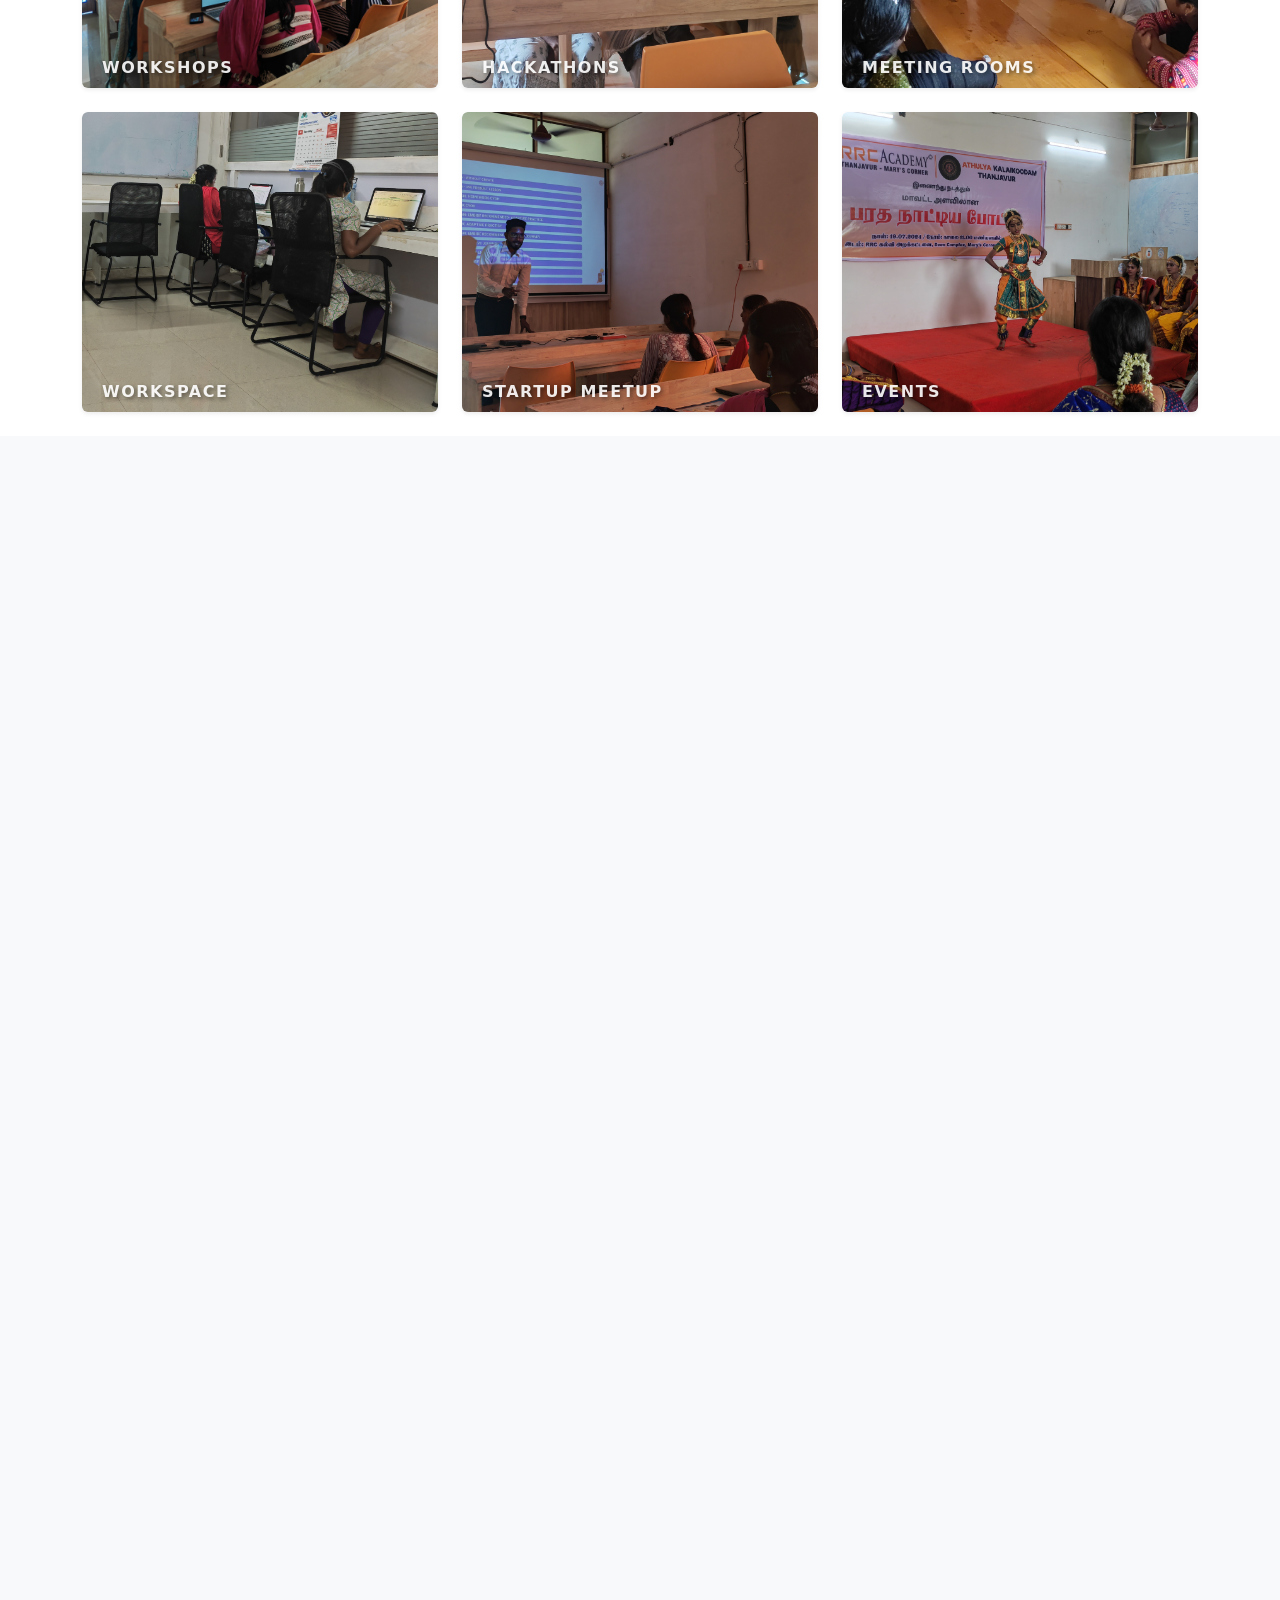
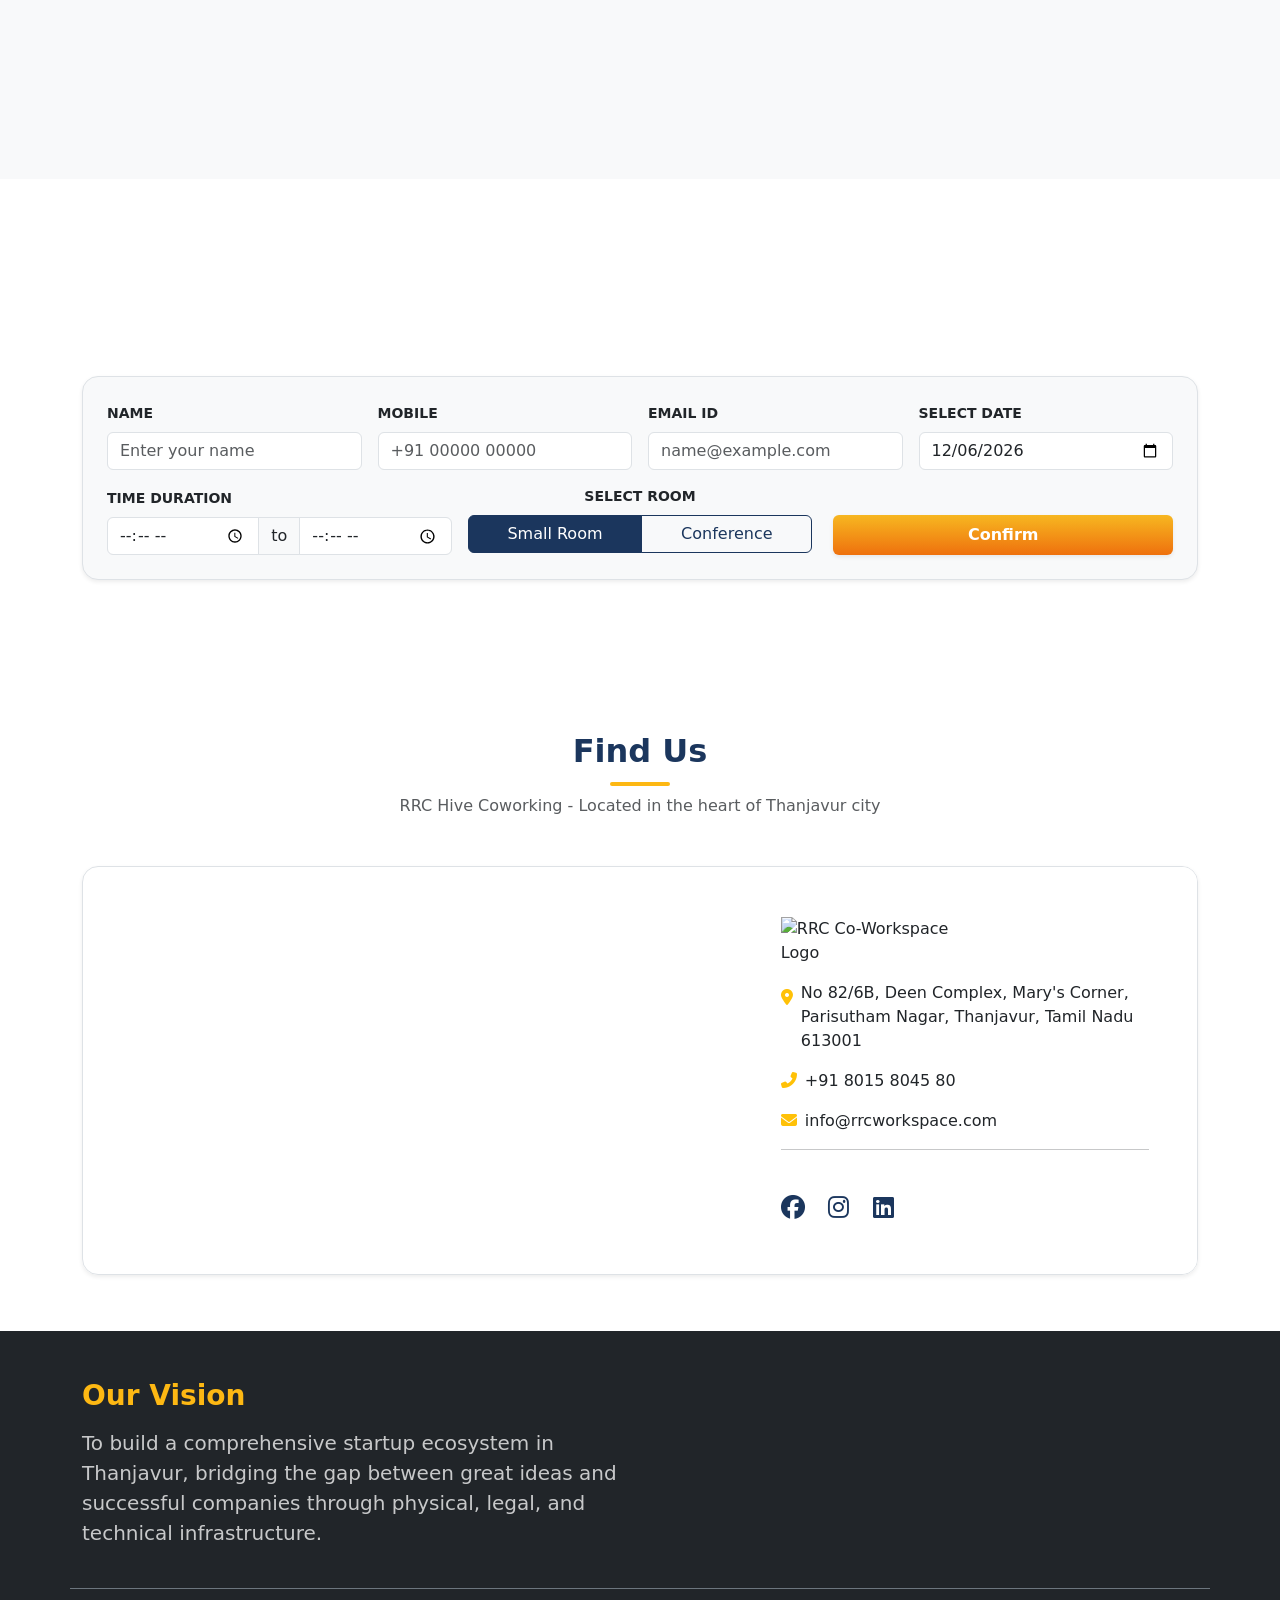
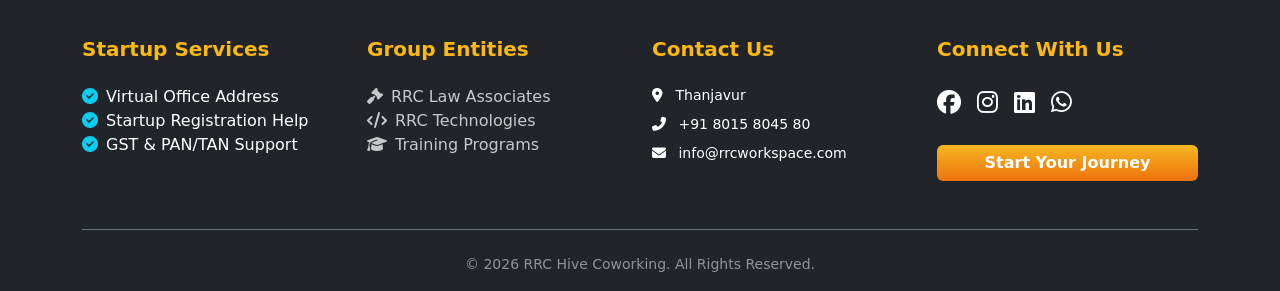
==== commit 2e34ec4a: "Updated" ====
--- a/index.html
+++ b/index.html
@@ -26,36 +26,66 @@
 
     <main>
         <nav class="navbar navbar-expand-lg sticky-top shadow-sm">
-        <div class="container">
-            <a class="navbar-brand fw-bold text-white" href="#">
-                <img src="src/img/logo/Logo.png" alt="RRC Co-Workspace Logo" class="d-inline-block align-text-top me-2">
-            </span></a>
-            
-            <button class="navbar-toggler border-0" type="button" data-bs-toggle="offcanvas" data-bs-target="#offcanvasNavbar" aria-controls="offcanvasNavbar">
-                <i class="fas fa-bars fs-2"></i>
-            </button>
-
-            <div class="offcanvas offcanvas-end" tabindex="-1" id="offcanvasNavbar" aria-labelledby="offcanvasNavbarLabel">
-                <div class="offcanvas-header border-bottom border-secondary">
-                    <h5 class="offcanvas-title fw-bold" id="offcanvasNavbarLabel">RRC MENU</h5>
-                    <button type="button" class="btn-close btn-close-white" data-bs-dismiss="offcanvas" aria-label="Close"></button>
-                </div>
+            <div class="container">
+                <a class="navbar-brand fw-bold text-white" href="#">
+                    <img src="src/img/logo/Logo.png" alt="RRC Co-Workspace Logo" class="d-inline-block align-text-top me-2">
+                </a>
                 
-                <div class="offcanvas-body">
-                    <ul class="navbar-nav justify-content-end flex-grow-1 pe-3 align-items-lg-center">
-                        <li class="nav-item"><a class="nav-link active" href="index.html">Home</a></li>
-                        <li class="nav-item"><a class="nav-link" href="#gallery">Workspace</a></li>
-                        <li class="nav-item"><a class="nav-link" href="#plans">Plans</a></li>
-                        <li class="nav-item"><a class="nav-link" href="workspace gallery.html">Gallery</a></li>
-                        <li class="nav-item"><a class="nav-link" href="#community">Community</a></li>
-                        <li class="nav-item"><a class="nav-link" href="#contact">Contact</a></li>
-                        <li class="nav-item ms-lg-3 mt-3 mt-lg-0">
-                            <a href="booking.html" class="btn btn-color px-4 w-100 w-lg-auto">Book a Desk</a>
-                        </li>
-                    </ul>
-                </div>
-            </div>
-        </div>
+                <button class="navbar-toggler border-0" type="button" data-bs-toggle="offcanvas" data-bs-target="#offcanvasNavbar" aria-controls="offcanvasNavbar">
+                    <i class="fas fa-bars fs-2"></i>
+                </button>
+
+                <div class="offcanvas offcanvas-end" tabindex="-1" id="offcanvasNavbar" aria-labelledby="offcanvasNavbarLabel">
+                    <div class="offcanvas-header border-bottom border-secondary">
+                        <h5 class="offcanvas-title fw-bold" id="offcanvasNavbarLabel">RRC MENU</h5>
+                        <button type="button" class="btn-close btn-close-white" data-bs-dismiss="offcanvas" aria-label="Close"></button>
+                    </div>
+                    
+                    <div class="offcanvas-body">
+                        <ul class="navbar-nav justify-content-end flex-grow-1 pe-3 align-items-lg-center">
+                            <li class="nav-item">
+                                <a class="nav-link active" href="index.html">
+                                    <i class="fas fa-home me-lg-0 me-2"></i>
+                                    <span class="">Home</span>
+                                </a>
+                            </li>
+                            <li class="nav-item">
+                                <a class="nav-link" href="#gallery" data-link-name="Home">
+                                    <i class="fas fa-briefcase me-lg-0 me-2"></i>
+                                    <span class="">Workspace</span>
+                                </a>
+                            </li>
+                            <li class="nav-item">
+                                <a class="nav-link" href="#plans">
+                                    <i class="fas fa-tags me-lg-0 me-2"></i>
+                                    <span class="">Plans</span>
+                                </a>
+                            </li>
+                            <li class="nav-item">
+                                <a class="nav-link" href="workspace gallery.html">
+                                    <i class="fas fa-images me-lg-0 me-2"></i>
+                                    <span class="">Gallery</span>
+                                </a>
+                            </li>
+                            <li class="nav-item">
+                                <a class="nav-link" href="#community">
+                                    <i class="fas fa-users me-lg-0 me-2"></i>
+                                    <span class="">Community</span>
+                                </a>
+                            </li>
+                            <li class="nav-item">
+                                <a class="nav-link" href="#contact">
+                                    <i class="fas fa-envelope me-lg-0 me-2"></i>
+                                    <span class="">Contact</span>
+                                </a>
+                            </li>
+                            <li class="nav-item ms-lg-3 mt-3 mt-lg-0">
+                                <a href="booking.html" class="btn btn-color px-4 w-100 w-lg-auto">Book a Desk</a>
+                            </li>
+                        </ul>
+                    </div>
+                </div>
+            </div>
         </nav>
         <header id="heroCarousel" class="carousel slide carousel-fade" data-bs-ride="carousel" data-bs-interval="5000">
         <div class="carousel-indicators">
@@ -66,7 +96,7 @@
 
         <div class="carousel-inner">    
             <div class="carousel-item active" data-bs-interval="2000">
-                <div class="carousel-bg" style="background-image: linear-gradient(rgba(0, 0, 0, 0.174), rgba(0, 0, 0, 0.26)), url('./src/img/gallery/IMG_20260310_112644.jpg');">
+                <div class="carousel-bg" style="background-image: linear-gradient(rgba(0, 0, 0, 0.174), rgba(0, 0, 0, 0.26)), url('./src/img/gallery/carousel-1.png');">
                     <div class="container h-100 d-flex align-items-center">
                         <div class="col-lg-7 animate__animated animate__fadeInLeft">
                             <h1 class="display-3 fw-bold mb-3 text-shadow">Coworking Space in Thanjavur</h1>
@@ -94,7 +124,7 @@
                 </div>
             </div>
             <div class="carousel-item" data-bs-interval="2000">
-                <div class="carousel-bg" style="background-image: linear-gradient(rgba(0, 0, 0, 0.174), rgba(0, 0, 0, 0.26)), url('./src/img/gallery/IMG_20260310_112717.jpg');">
+                <div class="carousel-bg" style="background-image: linear-gradient(rgba(0, 0, 0, 0.174), rgba(0, 0, 0, 0.26)), url('./src/img/gallery/carousel-2.jpeg');">
                     <div class="container h-100 d-flex align-items-center">
                         <div class="col-lg-7 animate__animated animate__fadeInLeft">
                             <h2 class="display-3 fw-bold mb-3 text-shadow">Coworking Space in Thanjavur</h2>
@@ -122,7 +152,7 @@
                 </div>
             </div>
             <div class="carousel-item" data-bs-interval="2000">
-                <div class="carousel-bg" style="background-image: linear-gradient(rgba(0, 0, 0, 0.174), rgba(0, 0, 0, 0.26)),url('./src/img/gallery/IMG_20260310_112210.jpg');">
+                <div class="carousel-bg" style="background-image: linear-gradient(rgba(0, 0, 0, 0.174), rgba(0, 0, 0, 0.26)),url('./src/img/gallery/carousel-3.jpg');">
                     <div class="container h-100 d-flex align-items-center">
                         <div class="col-lg-7 text-white animate__animated animate__fadeInLeft">
                             <h2 class="display-3 fw-bold mb-3 text-shadow">Coworking Space in Thanjavur</h2>
@@ -222,7 +252,7 @@
             <div class="row g-3">
                 <div class="col-6 col-md-6 col-lg-4 col-sm-4 reveal">
                     <div class="gallery-item rounded-3 position-relative overflow-hidden shadow-sm">
-                        <img src="./src/img/gallery/IMG_20260310_112644" alt="Main Office Area" class="img-fluid">
+                        <img src="./src/img/gallery/Coworkspace.jpg" alt="Main Office Area" class="img-fluid">
                         <div class="card-overlay">
                             <h5 class="fw-bold mb-0">Workspace</h5>
                         </div>
@@ -230,7 +260,7 @@
                 </div>
                 <div class="col-6 col-md-6 col-lg-4 col-sm-4 reveal">
                     <div class="gallery-item rounded-3 position-relative overflow-hidden shadow-sm">
-                        <img src="./src/img/gallery/IMG_20260310_112418" alt="Tech Setup" class="img-fluid">
+                        <img src="./src/img/gallery/Tech setup.jpeg" alt="Tech Setup" class="img-fluid">
                         <div class="card-overlay">
                             <h5 class="fw-bold mb-0">Tech Setup</h5>
                         </div>
@@ -238,7 +268,7 @@
                 </div>
                 <div class="col-6 col-md-6 col-lg-4 col-sm-4 reveal">
                     <div class="gallery-item rounded-3 position-relative overflow-hidden shadow-sm">
-                        <img src="./src/img/gallery/IMG_20260310_111130.jpg" alt="Meeting Room" class="img-fluid">
+                        <img src="./src/img/gallery/2.jpg" alt="Meeting Room" class="img-fluid">
                         <div class="card-overlay">
                             <h5 class="fw-bold mb-0">Meeting Room</h5>
                         </div>
@@ -246,7 +276,7 @@
                 </div>
                 <div class="col-6 col-md-6 col-lg-4 col-sm-4 reveal">
                     <div class="gallery-item rounded-3 position-relative overflow-hidden shadow-sm">
-                        <img src="./src/img/gallery/IMG_20260310_1108.jpg" alt="Collaboration Space" class="img-fluid">
+                        <img src="./src/img/gallery/Collaboration Space.jpg" alt="Collaboration Space" class="img-fluid">
                         <div class="card-overlay">
                             <h5 class="fw-bold mb-0">Collaboration Space</h5>
                         </div>
@@ -254,15 +284,15 @@
                 </div>
                 <div class="col-6 col-md-6 col-lg-4 col-sm-4 reveal">
                     <div class="gallery-item rounded-3 position-relative overflow-hidden shadow-sm">
-                        <img src="./src/img/gallery/IMG_20260310_1122.jpg" alt="Lounge Area" class="img-fluid">
+                        <img src="./src/img/gallery/Seminar.jpg" alt="Conference Room" class="img-fluid">
                         <div class="card-overlay">
-                            <h5 class="fw-bold mb-0">Lounge Area</h5>
+                            <h5 class="fw-bold mb-0">Conference Hall</h5>
                         </div>
                     </div>
                 </div>
                 <div class="col-6 col-md-6 col-lg-4 col-sm-4 reveal">
                     <div class="gallery-item rounded-3 position-relative overflow-hidden shadow-sm">
-                        <img src="./src/img/gallery/IMG_20260310_1111.jpg" alt="Private Cabin" class="img-fluid">
+                        <img src="./src/img/gallery/Private Cabin.jpeg" alt="Private Cabin" class="img-fluid">
                         <div class="card-overlay">
                             <h5 class="fw-bold mb-0">Private Cabin</h5>
                         </div>
@@ -769,7 +799,7 @@
             <h2 class="text-center text-color-1 fw-bold section-title reveal">
                 <span>Find Us</span>
             </h2>
-            <p class="text-center text-muted mb-5">RRC Hive - Located in the heart of Thanjavur city</p>
+            <p class="text-center text-muted mb-5">RRC Hive Coworking - Located in the heart of Thanjavur city</p>
             <div class="row g-0 rounded-4 overflow-hidden border shadow-sm">
                 <div class="col-md-7 p-0">
                     <div class="ratio ratio-16x9 h-100 .reveal-text-lr">
@@ -1081,7 +1111,5 @@
         <i class="fab fa-whatsapp"></i>
         <span class="float-text">Chat with us</span>
     </a>
-
-
 </body>
 </html>
--- a/style.css
+++ b/style.css
@@ -567,7 +567,7 @@
 @media (max-width: 768px) {
     /* Allow the flip card to be taller on mobile */
     .flip-card, .flip-card-inner, .flip-card-front, .flip-card-back {
-        height: 220px !important; /* Increase this value until the button fits */
+        height: 240px !important; /* Increase this value until the button fits */
     }
 
     /* Adjust the font size slightly so it doesn't wrap as much */
@@ -588,7 +588,7 @@
 }
 @media (max-width: 576px) {
     .flip-card {
-        height: 220px;
+        height: 240px;
     }
     .flip-card-back h5 {
         font-size: 1rem;
@@ -633,6 +633,10 @@
     transition: all 0.4s ease;
 }
 
+.icon-size{
+    gap: 20px;
+}
+
 /* Testimonials Styling */
 .testimonial-card {
     transition: transform 0.3s ease, box-shadow 0.3s ease;
@@ -744,6 +748,14 @@
 .btn-warning:hover {
     background-color: #e67e22;
     color: white;
+}
+
+.btn-outline-light:hover {
+    border-color: #1B365D !important;
+    background-color: #1B365D !important;
+    color: #FDB813 !important;
+    transition: all 0.3s ease;
+    box-shadow: #1B365D;
 }
 
 /* Footer */
@@ -961,9 +973,10 @@
     animation: drawHighlight 1.5s cubic-bezier(0.645, 0.045, 0.355, 1) forwards;
     animation-delay: 0.5s; /* Starts slightly after page load */
     
-    padding: 2px 4px;
+    padding: 4px 6px;
     display: inline-block;
     font-weight: 600;
+    border-radius: 18px;
 }
 
 .text-shadow {
@@ -971,3 +984,35 @@
     color: rgb(255, 255, 255);
 }
 
+/* Styling for Desktop Icon view */
+@media (min-width: 992px) {
+    .nav-link i {
+        font-size: 0.8rem; /* Makes icons slightly larger on desktop */
+        transition: transform 0.3s ease, color 0.3s ease;
+    }
+
+    .nav-link:hover i {
+        color: #FDB813; /* Your brand orange */
+        transform: scale(1.2); /* Slight pop effect */
+    }
+
+    /* Adjust the 'active' underline to work with icons */
+    .nav-link.active::after {
+        bottom: -10px; 
+    }
+}
+
+/* Styling for Mobile Text + Icon view */
+@media (max-width: 991px) {
+    .nav-link {
+        font-size: 1.1rem;
+        padding: 5px;
+        border-bottom: 1px solid rgba(255,255,255,0.1);
+    }
+    
+    .nav-link i {
+        width: 30px; /* Aligns icons vertically in the drawer */
+        color: #FDB813;
+    }
+}
+
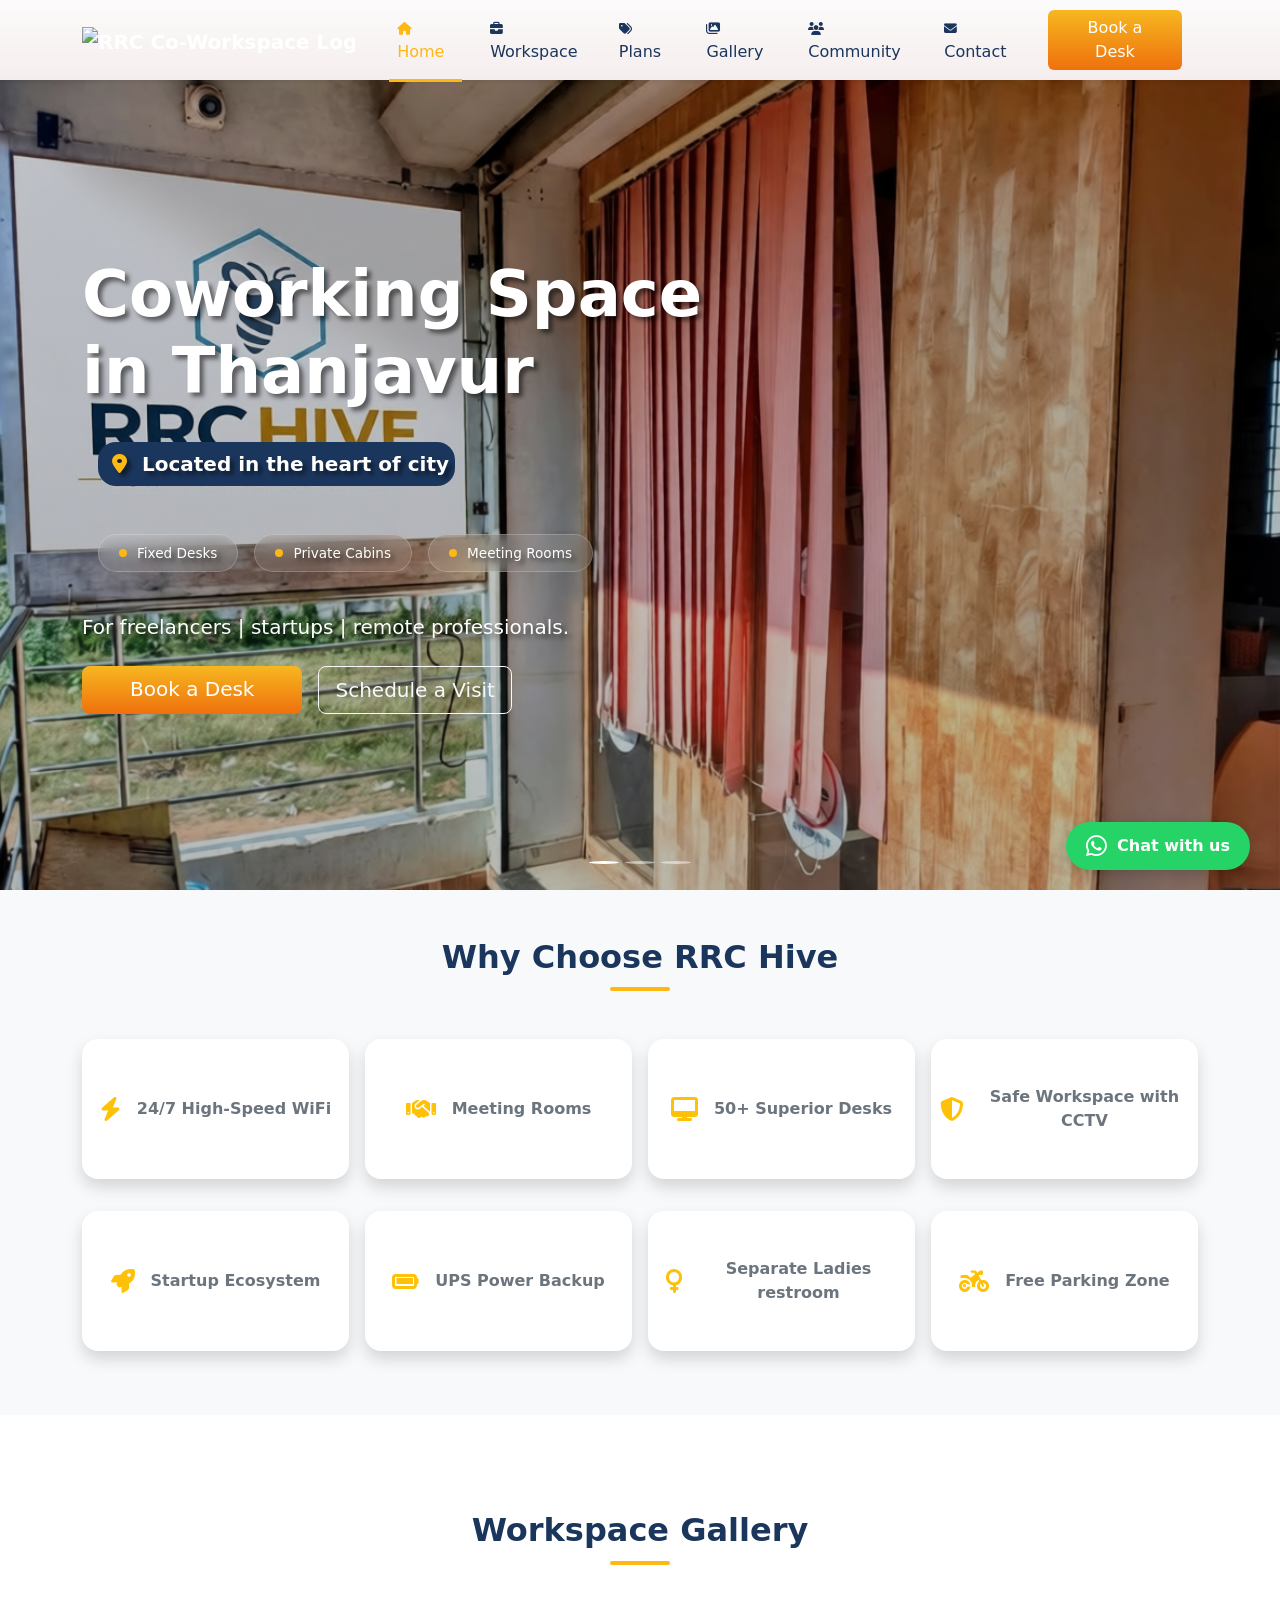
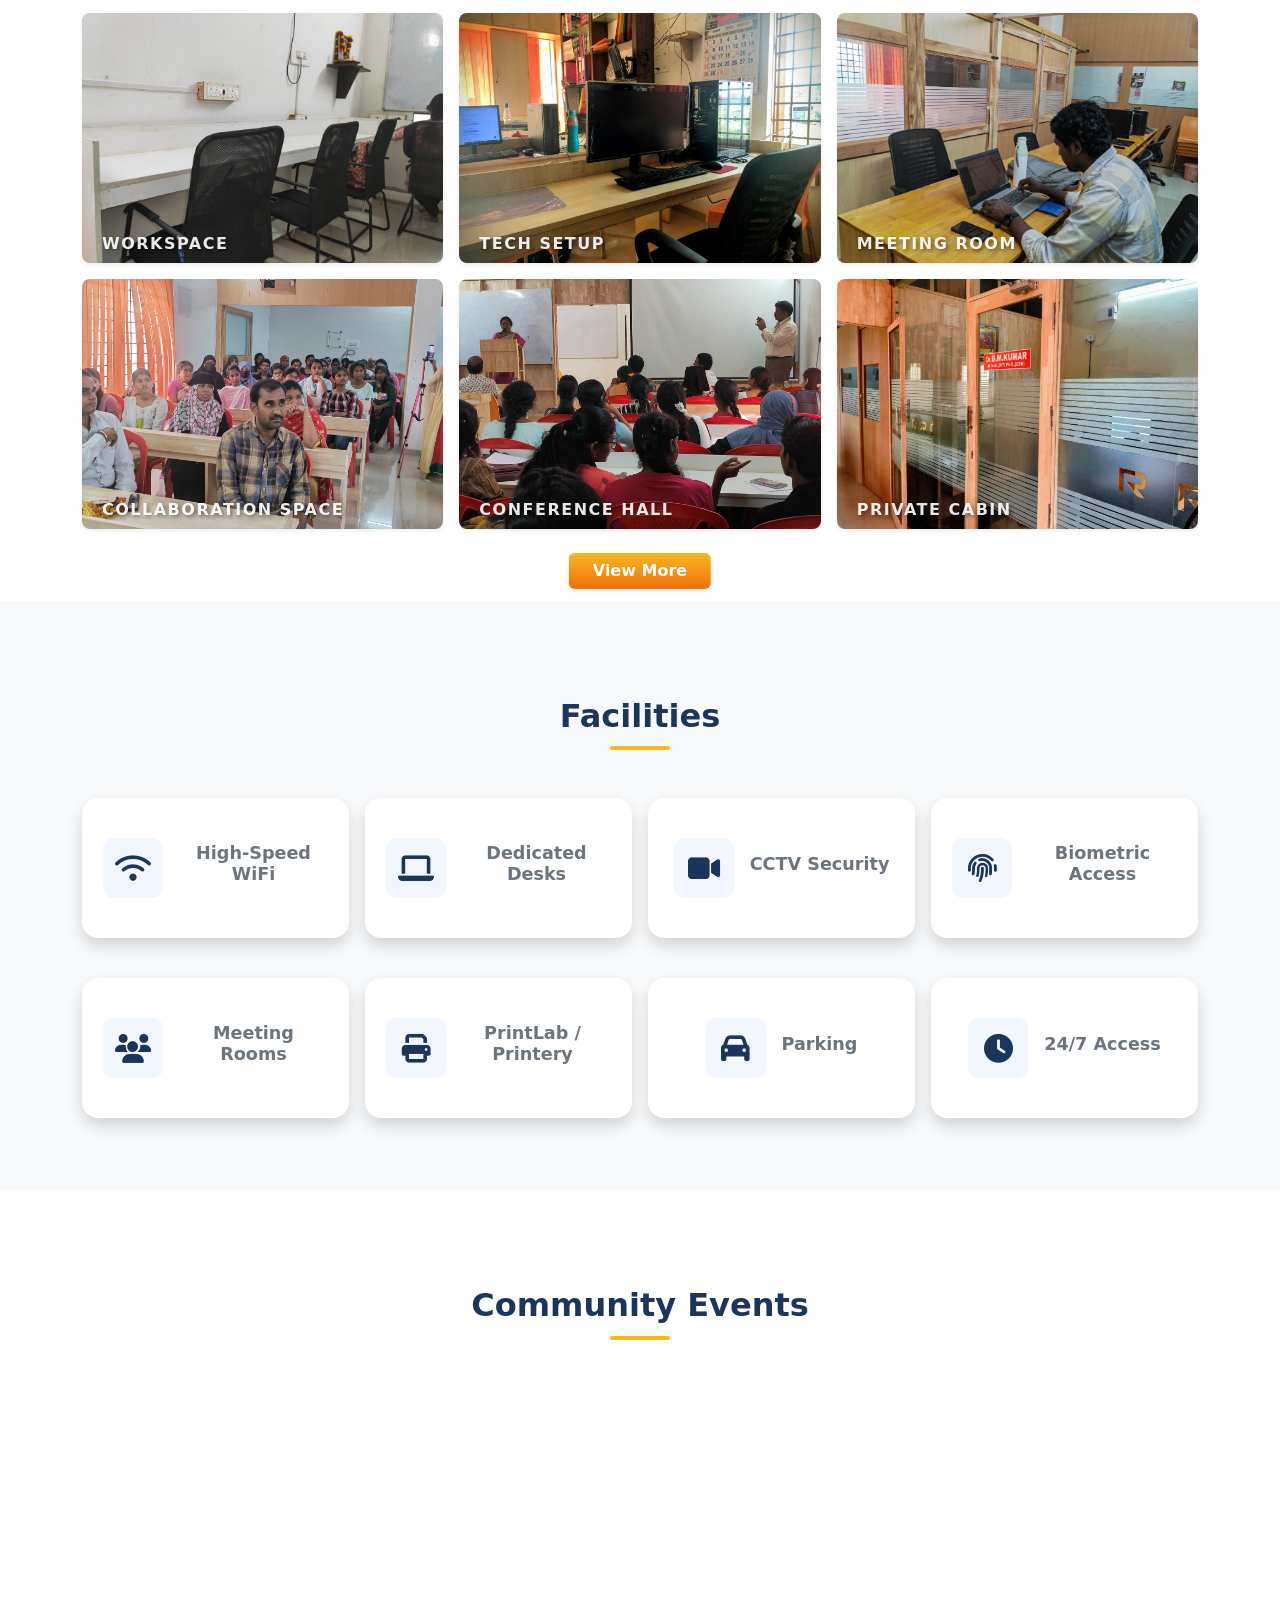
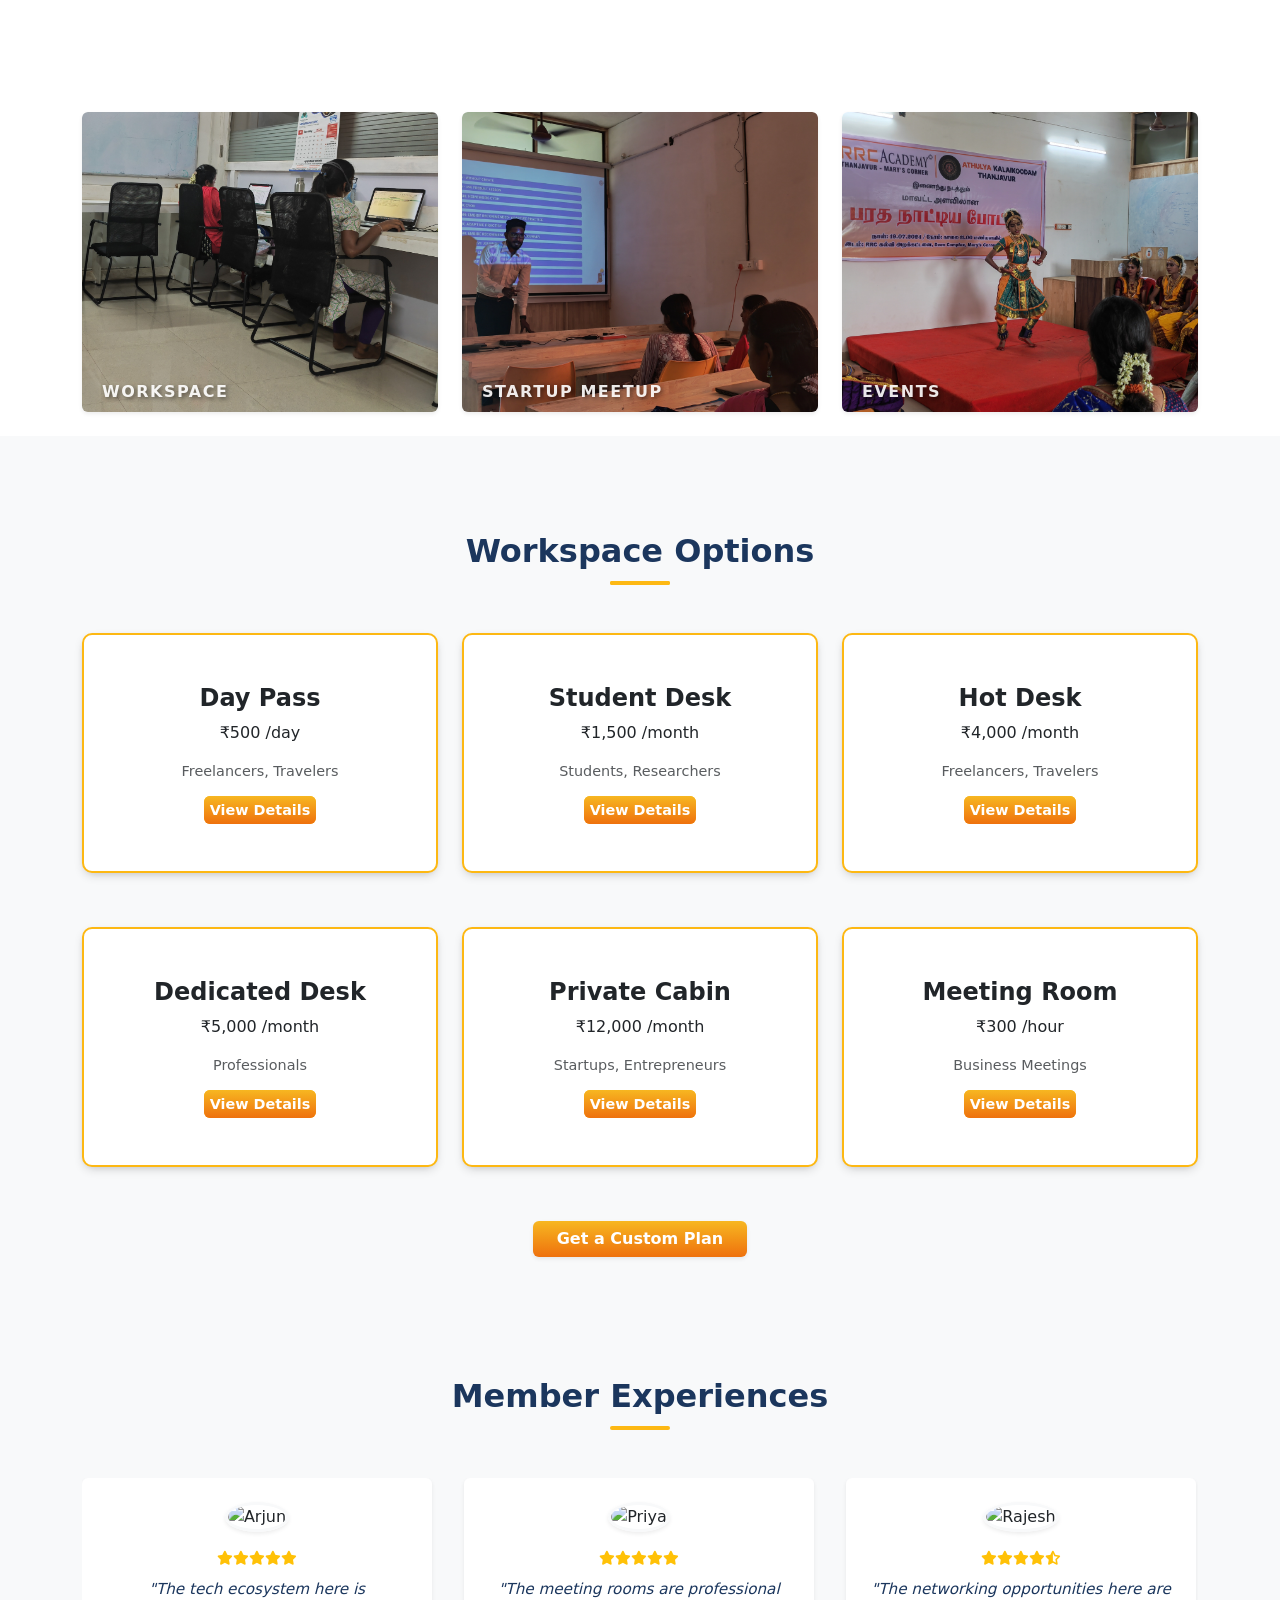
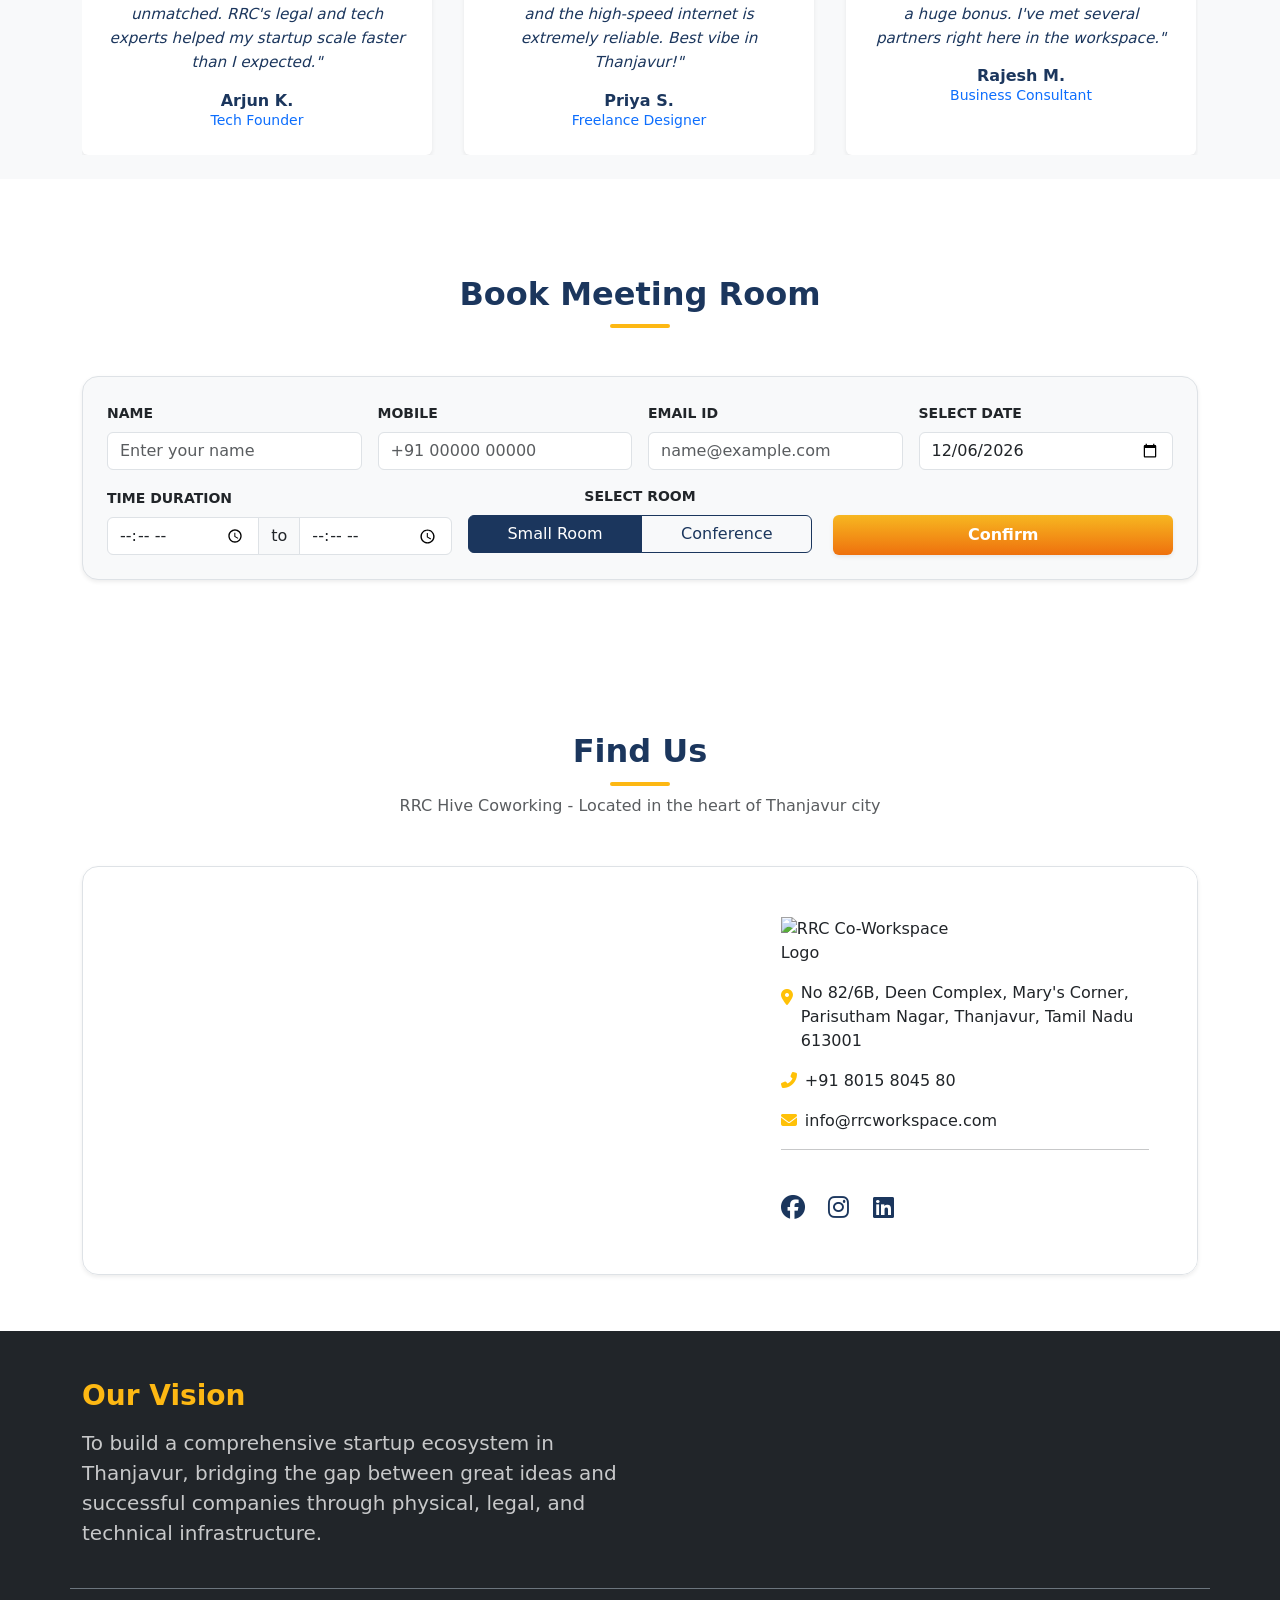
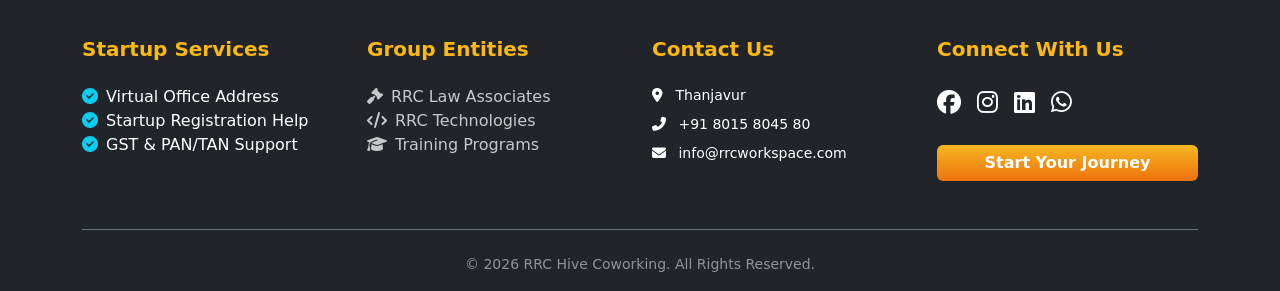
==== commit 94d41158: "Updated" ====
--- a/index.html
+++ b/index.html
@@ -25,6 +25,7 @@
     </div>
 
     <main>
+
         <nav class="navbar navbar-expand-lg sticky-top shadow-sm">
             <div class="container">
                 <a class="navbar-brand fw-bold text-white" href="#">
@@ -87,6 +88,7 @@
                 </div>
             </div>
         </nav>
+
         <header id="heroCarousel" class="carousel slide carousel-fade" data-bs-ride="carousel" data-bs-interval="5000">
         <div class="carousel-indicators">
             <button type="button" data-bs-target="#heroCarousel" data-bs-slide-to="0" class="active"></button>
@@ -877,6 +879,7 @@
             </div>
         </div>
         </footer>
+        
     </main>
 
     <script src="https://cdn.jsdelivr.net/npm/bootstrap@5.3.0/dist/js/bootstrap.bundle.min.js"></script>
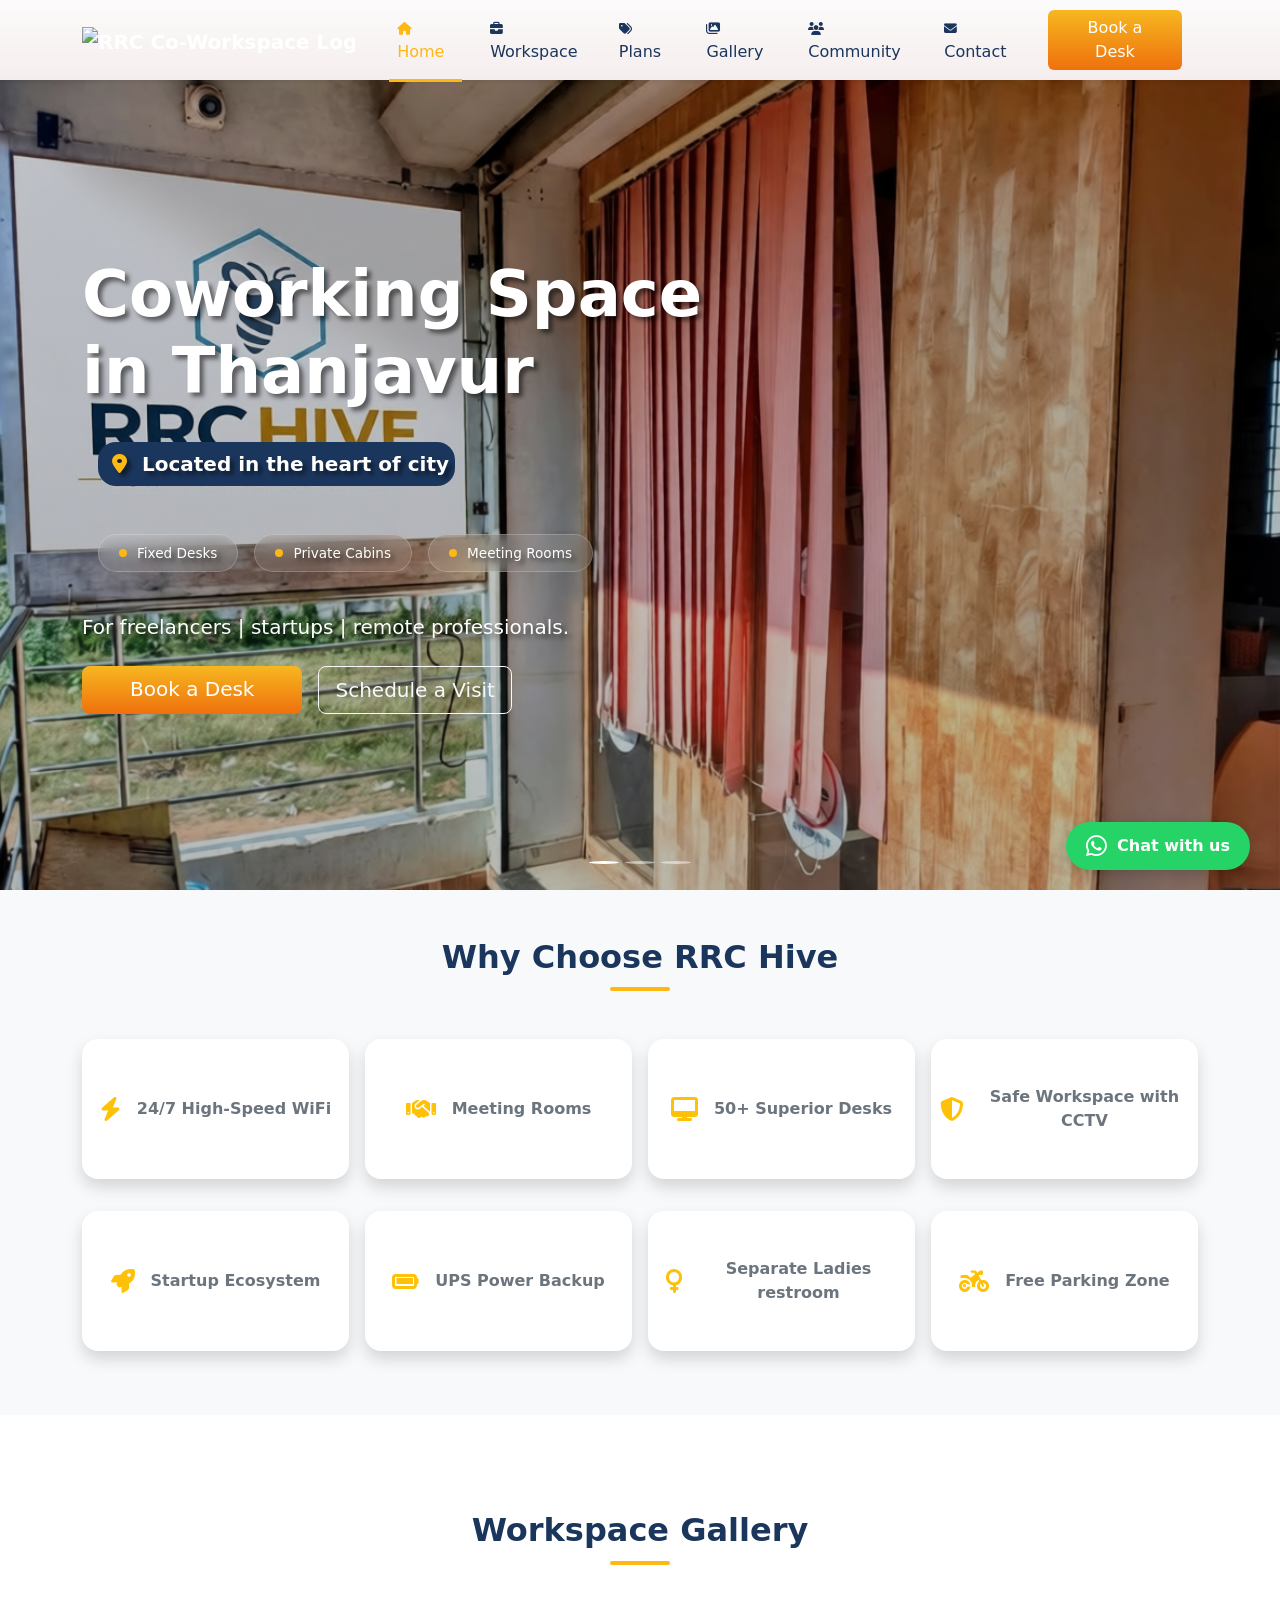
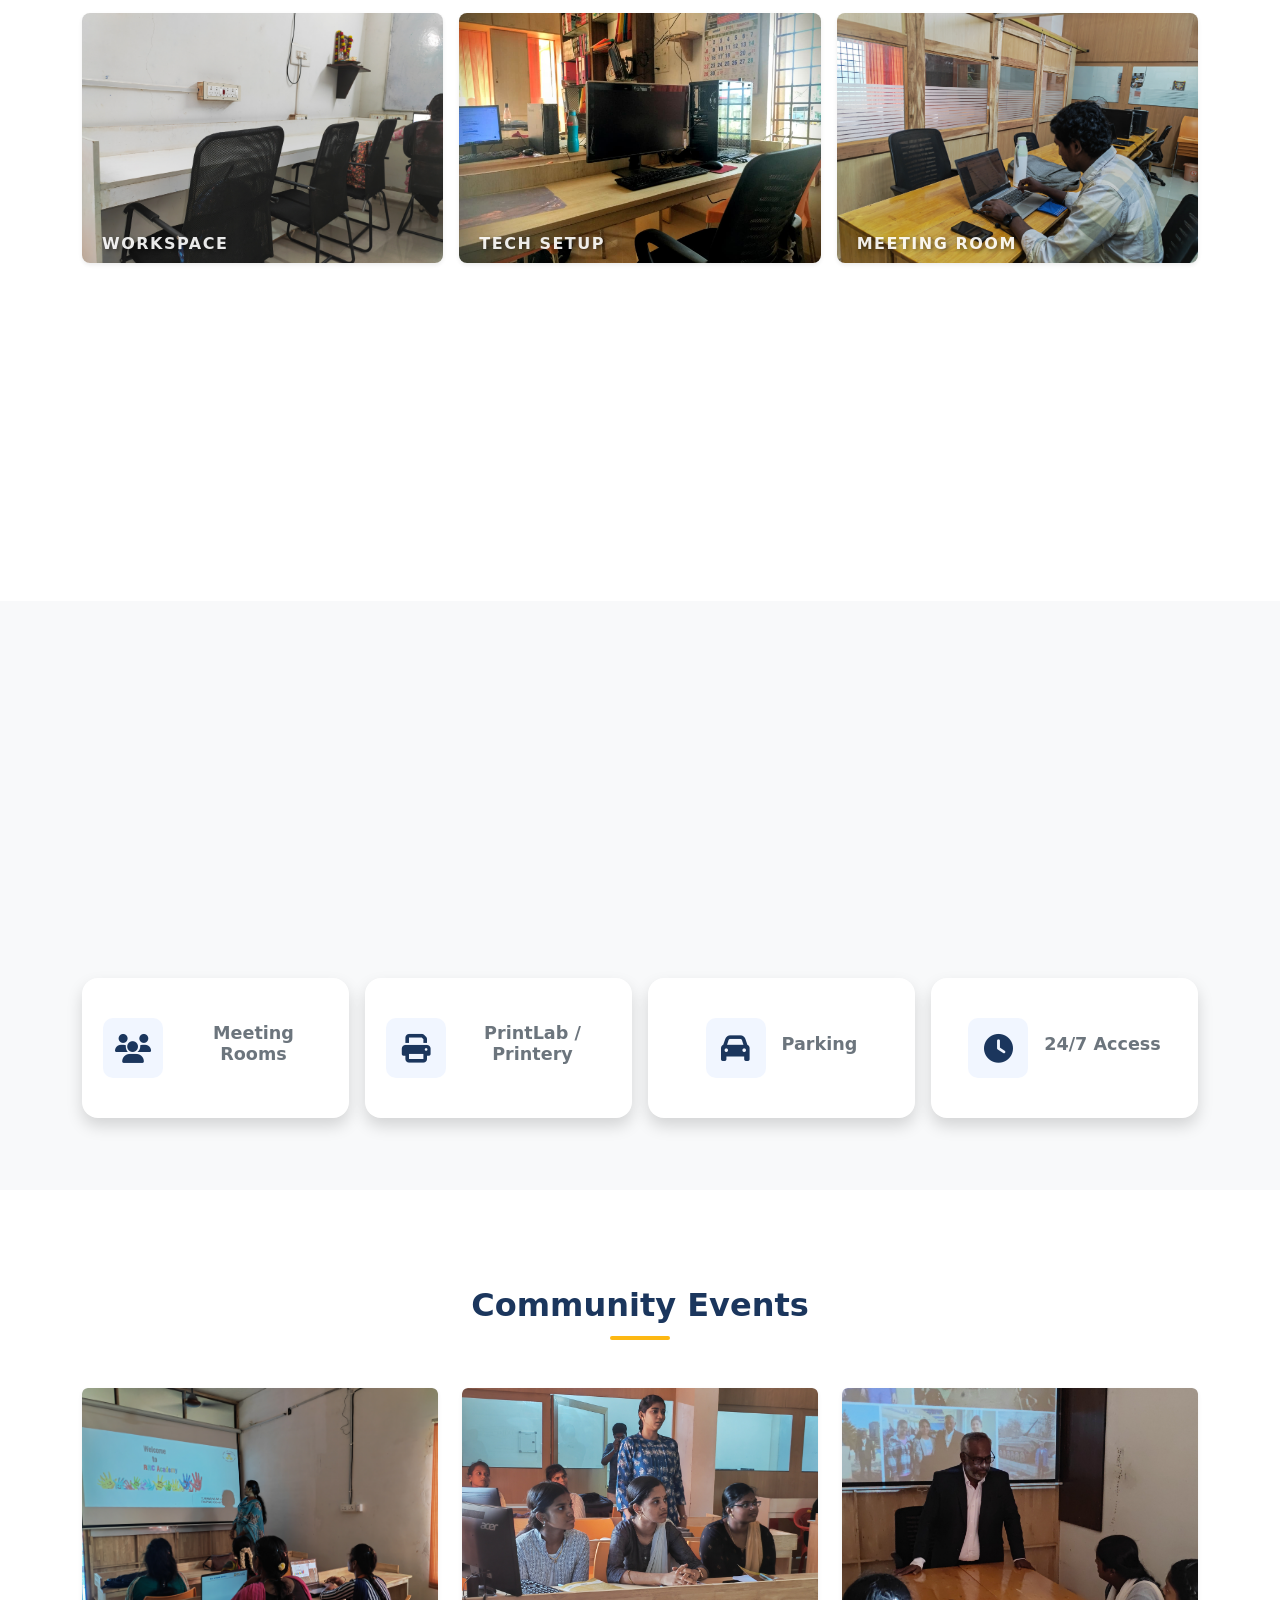
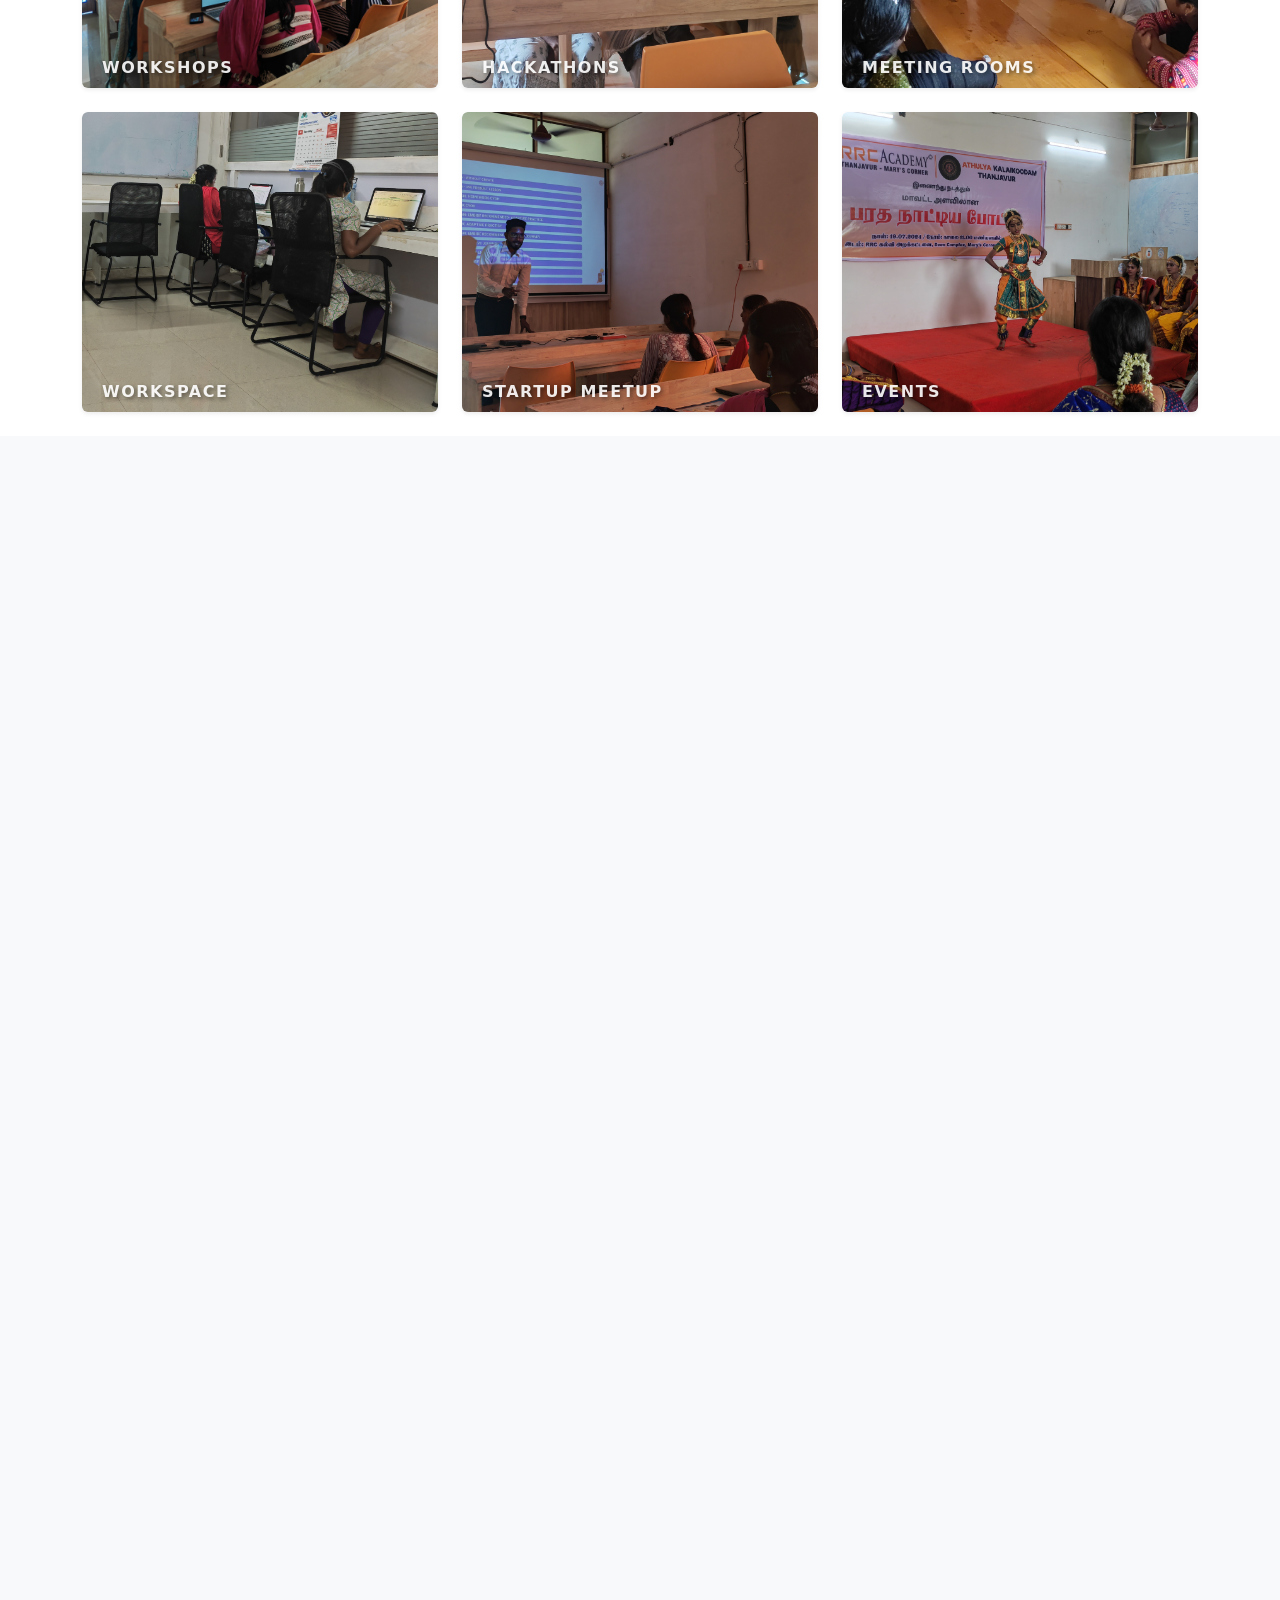
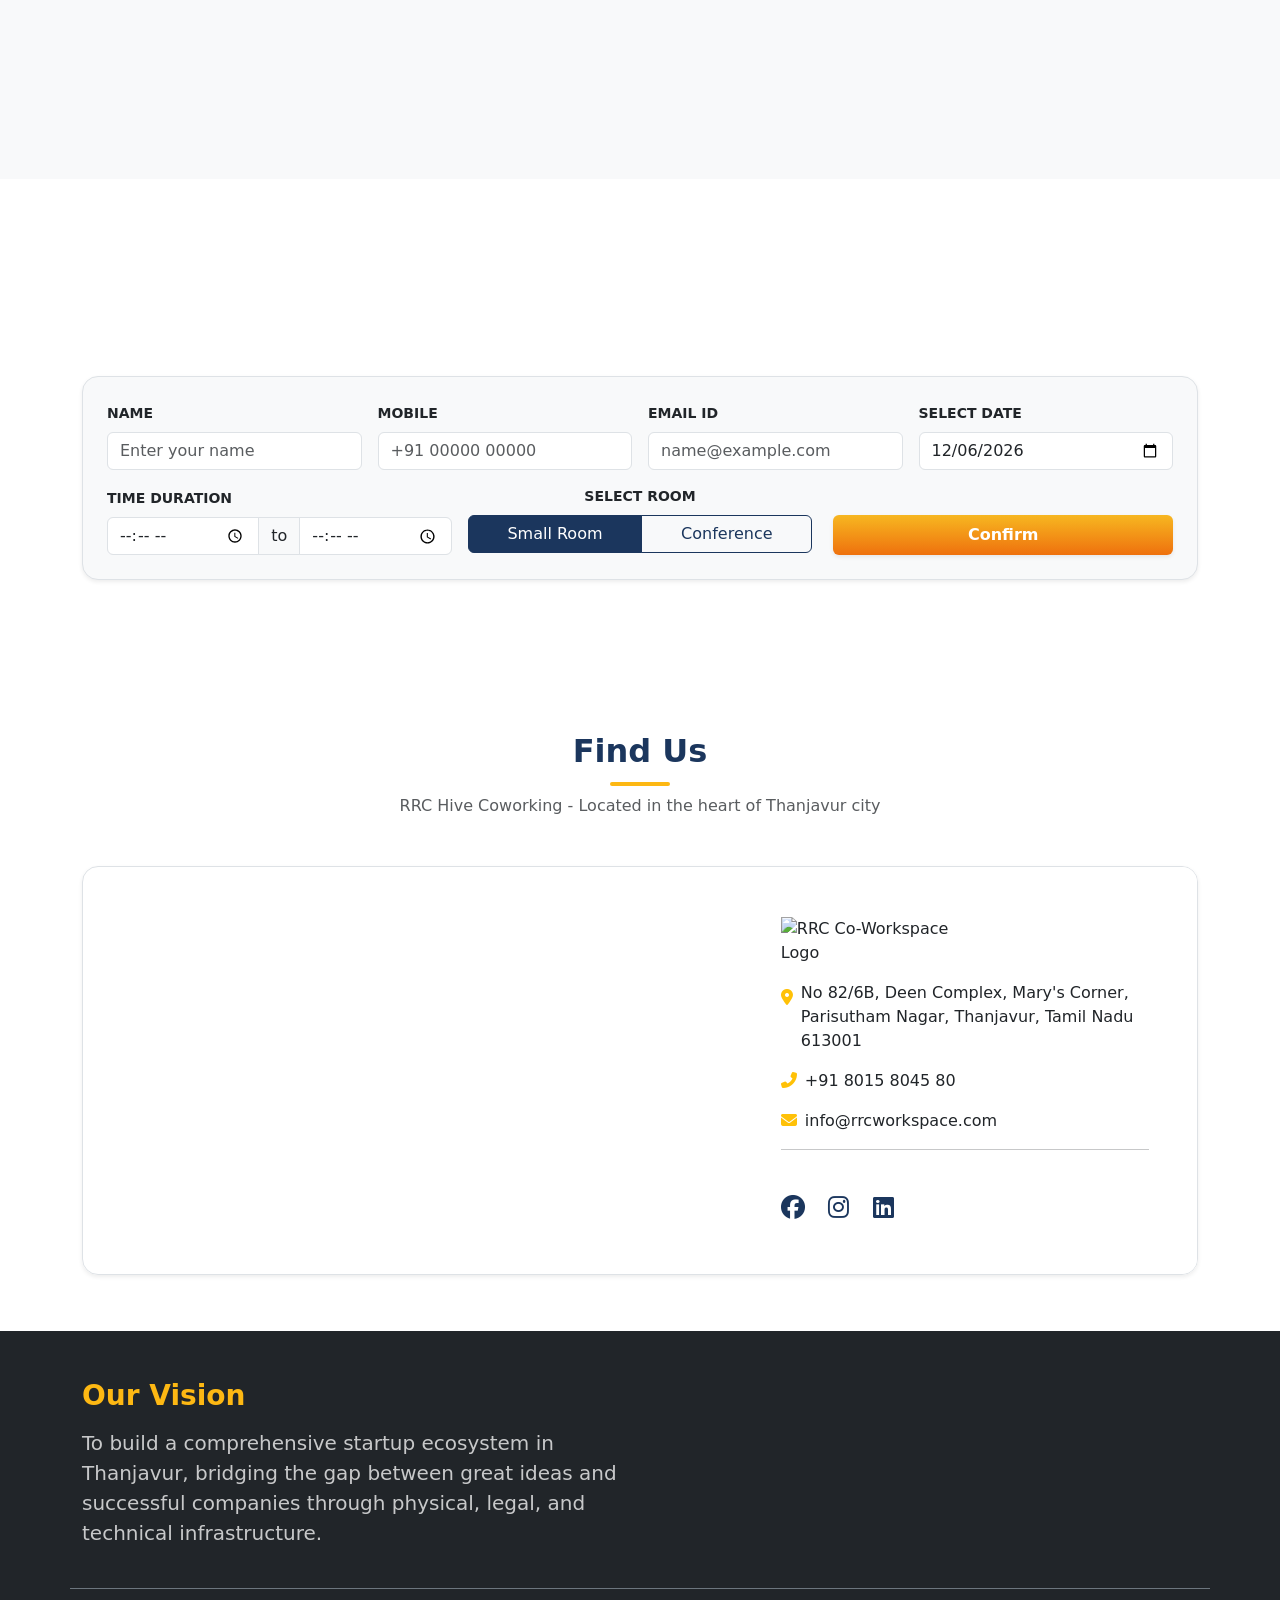
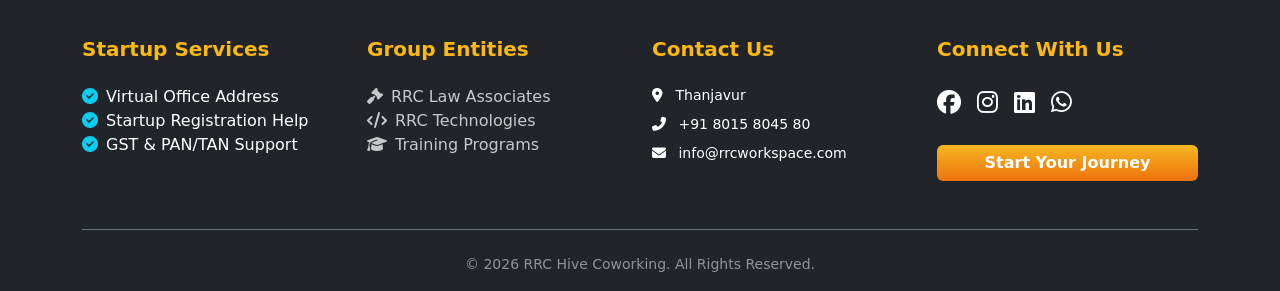
==== commit 587580de: "Updating" ====
--- a/index.html
+++ b/index.html
@@ -883,215 +883,7 @@
     </main>
 
     <script src="https://cdn.jsdelivr.net/npm/bootstrap@5.3.0/dist/js/bootstrap.bundle.min.js"></script>
-
-    <script>
-        window.addEventListener('scroll', () => {
-            const scrollY = window.pageYOffset;
-            
-            // Adjust speeds here (higher = faster movement)
-            const backLayer = document.getElementById('layerBack');
-            const midLayer = document.getElementById('layerMid');
-            const frontLayer = document.getElementById('layerFront');
-
-            if(backLayer) backLayer.style.transform = `translateY(${scrollY * 0.2}px)`;
-            if(midLayer) midLayer.style.transform = `translateY(${scrollY * 0.4}px)`;
-            if(frontLayer) frontLayer.style.transform = `translateY(${scrollY * 0.1}px)`;
-        });
-    </script>
-
-    <script>
-        // Function to hide the loader
-        function hidePreloader() {
-            const preloader = document.getElementById('preloader');
-            if (preloader && !preloader.classList.contains('preloader-hidden')) {
-                preloader.classList.add('preloader-hidden');
-                console.log("Preloader hidden successfully.");
-            }
-        }
-
-        // 1. Hide when everything is finished loading
-        window.addEventListener('load', function() {
-            setTimeout(hidePreloader, 1500); // 0.5s smooth delay
-        });
-
-        // 2. FAIL-SAFE: If 'load' event doesn't fire, hide it anyway after 3 seconds
-        setTimeout(hidePreloader, 3000);
-    </script>
-    <script>
-        const textObserver = new IntersectionObserver((entries) => {
-    entries.forEach(entry => {
-        if (entry.isIntersecting) {
-            entry.target.classList.add('visible');
-            // Unobserve to keep the text revealed after scrolling past
-            textObserver.unobserve(entry.target);
-        }
-    });
-}, { threshold: 0.5 });
-
-document.querySelectorAll('.reveal-text-lr').forEach(el => textObserver.observe(el));
-    </script>
-    <script>
-        const observer = new IntersectionObserver((entries) => {
-            entries.forEach(entry => {
-                if (entry.isIntersecting) {
-                    entry.target.classList.add('visible');
-                }
-            });
-        }, { threshold: 0.1 });
-
-        document.querySelectorAll('.reveal').forEach(el => observer.observe(el));
-    </script>
-    <script>
-    // Set default date to today
-    document.getElementById('bookDate').valueAsDate = new Date();
-
-    function confirmBooking() {
-        // Fetch values
-        const name = document.getElementById('userName').value;
-        const phone = document.getElementById('userPhone').value;
-        const email = document.getElementById('userEmail').value;
-        const date = document.getElementById('bookDate').value;
-        const start = document.getElementById('startTime').value;
-        const end = document.getElementById('endTime').value;
-        const room = document.querySelector('input[name="room"]:checked').value;
-
-        // Simple Validation
-        if (!name || !phone || !start || !end) {
-            alert("Please fill in all the details to proceed.");
-            return;
-        }
-
-        // Output Confirmation
-        console.log("Booking Details:", { name, phone, email, date, start, end, room });
-        
-        alert(`Thank you, ${name}! \nYour booking for the ${room} from ${start} to ${end} on ${date} has been recorded. Our team will contact you at ${phone} shortly.`);
-        
-        // Optional: Clear form after booking
-        // document.querySelectorAll('input').forEach(input => input.value = '');
-    }
-
-    // Auto-close offcanvas when any link inside it is clicked
-        document.querySelectorAll('.offcanvas-body .nav-link').forEach(link => {
-            link.addEventListener('click', () => {
-                const offcanvasElement = document.getElementById('offcanvasNavbar');
-                const box = bootstrap.Offcanvas.getInstance(offcanvasElement);
-                if (box) {
-                    box.hide();
-                }
-            });
-        });
-
-    </script>
-    <script>
-
-        // Helper function to convert 24h to 12h AM/PM
-        function formatAMPM(time) {
-            if(!time) return "";
-            let [hours, minutes] = time.split(':');
-            let ampm = hours >= 12 ? 'PM' : 'AM';
-            hours = hours % 12;
-            hours = hours ? hours : 12; // the hour '0' should be '12'
-            return hours + ':' + minutes + ' ' + ampm;
-        }
-
-        function confirmBooking() {
-            // 1. Get Values
-            const name = document.getElementById('userName').value;
-            const date = document.getElementById('bookDate').value;
-            const rawStart = document.getElementById('startTime').value;
-            const rawEnd = document.getElementById('endTime').value;
-            const room = document.querySelector('input[name="room"]:checked').value;
-            const phone = document.getElementById('userPhone').value;
-            const email = document.getElementById('userEmail').value;
-
-            // 2. Convert to AM/PM
-            const startTime = formatAMPM(rawStart);
-            const endTime = formatAMPM(rawEnd);
-
-            if(!name || !date || !rawStart || !rawEnd) {
-                alert("Please fill all fields");
-                return;
-            }
-
-            // 3. Create WhatsApp Message
-            const message = `Hello RRC HIVE, I would like to book a meeting room:
-            - Name: ${name}
-            - Room: ${room}
-            - Date: ${date}
-            - Time: ${startTime} to ${endTime}
-            - Phone: ${phone}
-            - Email: ${email}`;
-
-                // 4. Redirect to WhatsApp
-                const whatsappUrl = `https://wa.me/918903169940?text=${encodeURIComponent(message)}`;
-                window.open(whatsappUrl, '_blank');
-            }
-
-    window.addEventListener('scroll', () => {
-    const nav = document.querySelector('nav');
-    if (window.scrollY > 50) {
-        nav.classList.add('scrolled');
-    } else {
-        nav.classList.remove('scrolled');
-    }
-    });
-    </script>
-    <script>
-        document.querySelectorAll('img').forEach(img => {
-        img.addEventListener('contextmenu', e => e.preventDefault());
-    });
-    </script>
-    <script>
-        function countUp(el, target, suffix = "+") {
-        let start = 0;
-        let duration = 2000; // 2 seconds
-        let step = (timestamp) => {
-            if (!start) start = timestamp;
-            let progress = Math.min((timestamp - start) / duration, 1);
-            el.innerText = Math.floor(progress * target) + suffix;
-            if (progress < 1) window.requestAnimationFrame(step);
-        };
-        window.requestAnimationFrame(step);
-    }
-
-            navLinks.forEach((link) => {
-                link.classList.remove('active'); // Remove from all
-                // Add only to the one matching the current section ID
-                if (link.getAttribute('href').includes(current)) {
-                    link.classList.add('active');
-                }
-            });
-
-    </script>
-    <script>
-    // Get all nav links
-    const navLinks = document.querySelectorAll('.nav-link');
-
-    // Function to handle clicking
-    navLinks.forEach(link => {
-        link.addEventListener('click', function() {
-            // Remove active class from all links
-            navLinks.forEach(nav => nav.classList.remove('active'));
-            // Add active class to the clicked link
-            this.classList.add('active');
-        });
-    });
-
-    window.addEventListener('scroll', () => {
-        let current = "home";
-        const sections = document.querySelectorAll('section');
-        const navLinks = document.querySelectorAll('.nav-link');
-
-        sections.forEach((section) => {
-            const sectionTop = section.offsetTop;
-            const sectionHeight = section.clientHeight;
-            // Detects the section when it's in the top 30% of the screen
-            if (pageYOffset >= sectionTop - 200) {
-                current = section.getAttribute('id');
-            }
-        });
-        });
-    </script>
+    <script src="./script.js"></script>
     <script type="application/ld+json">
         {
         "@context": "https://schema.org",
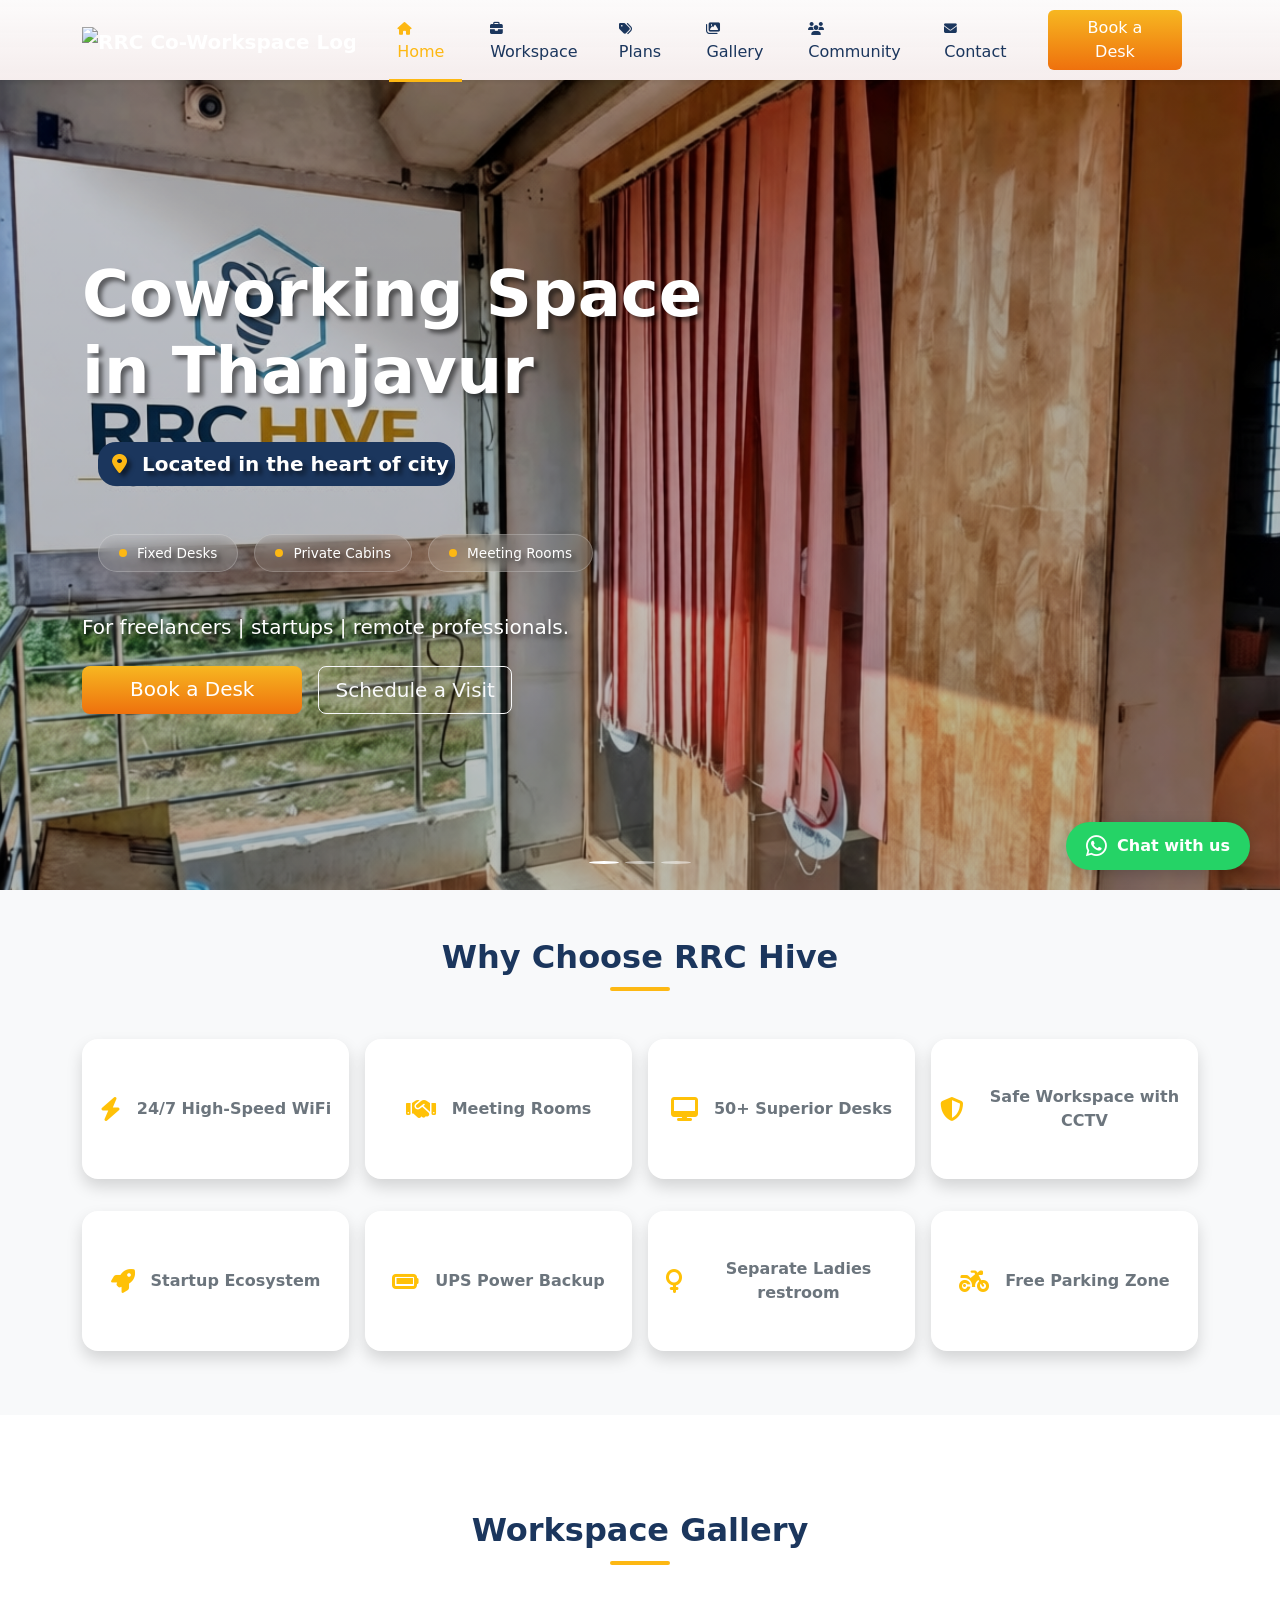
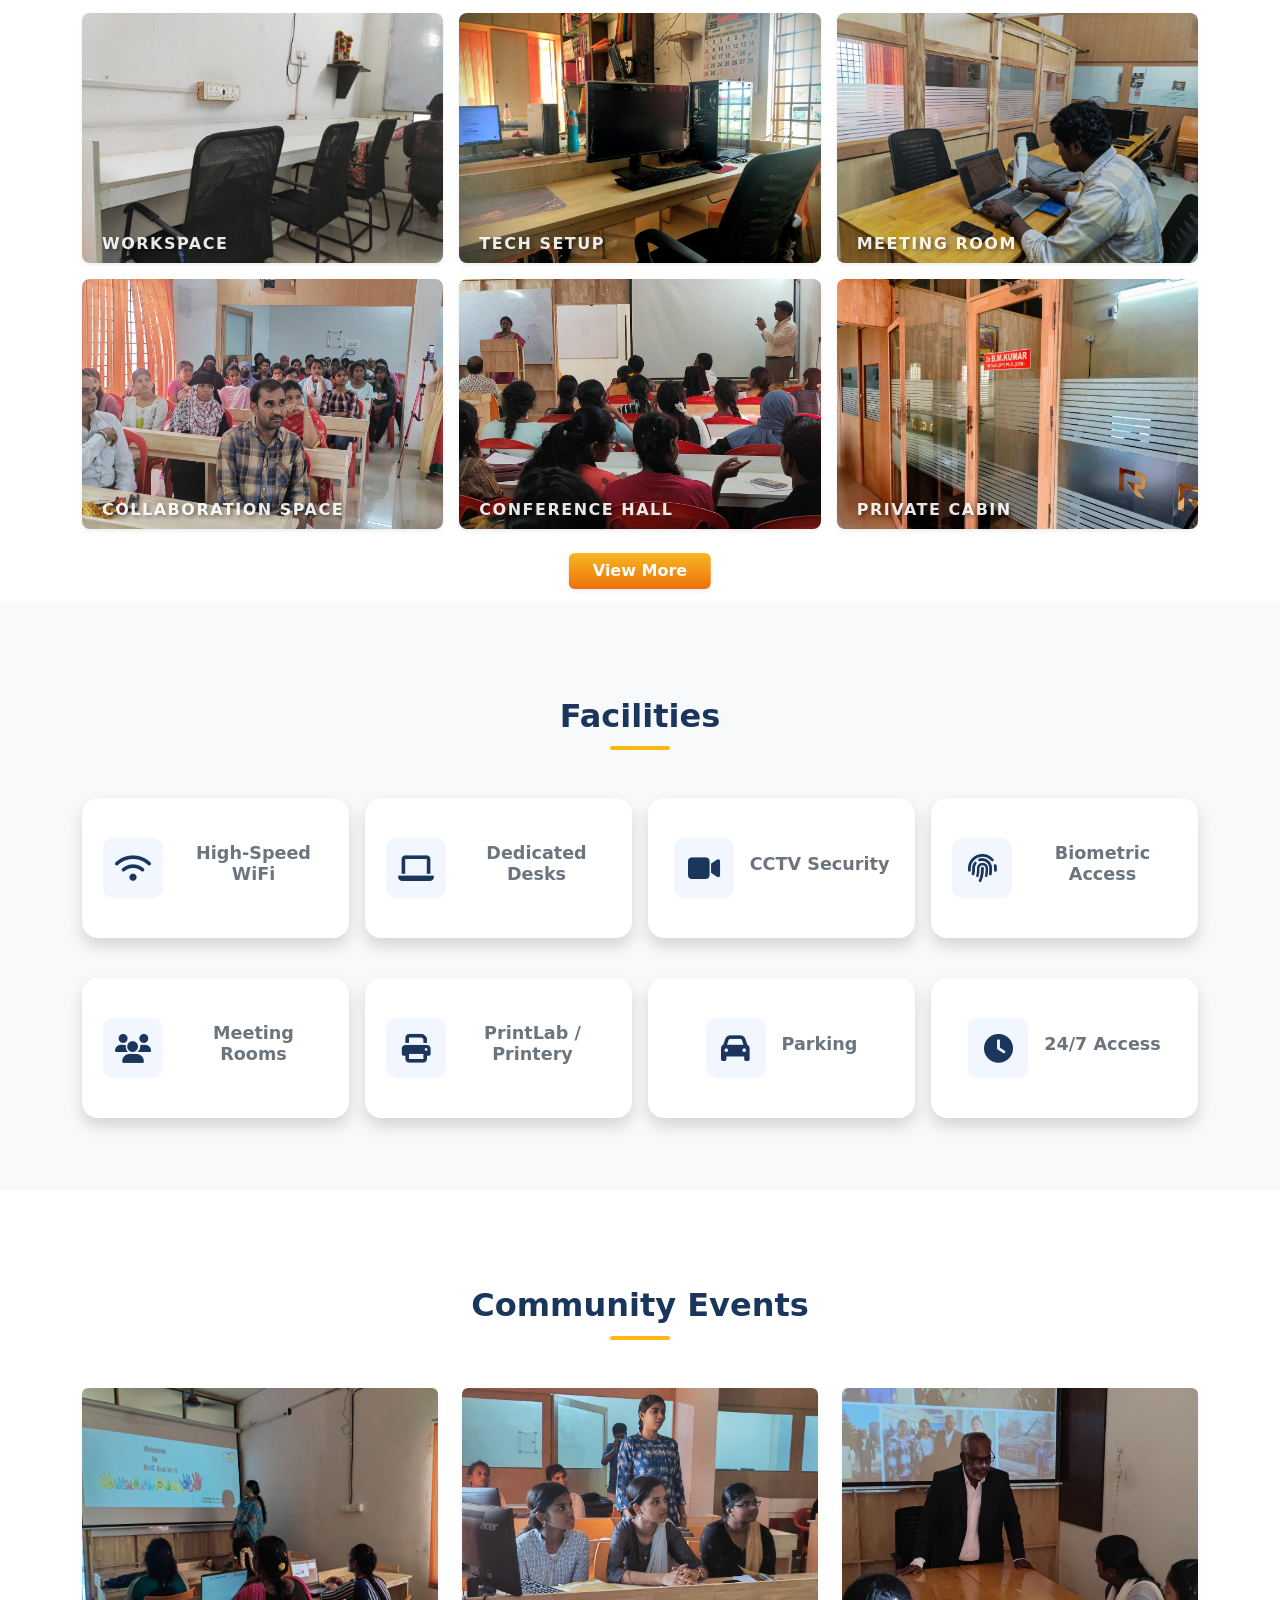
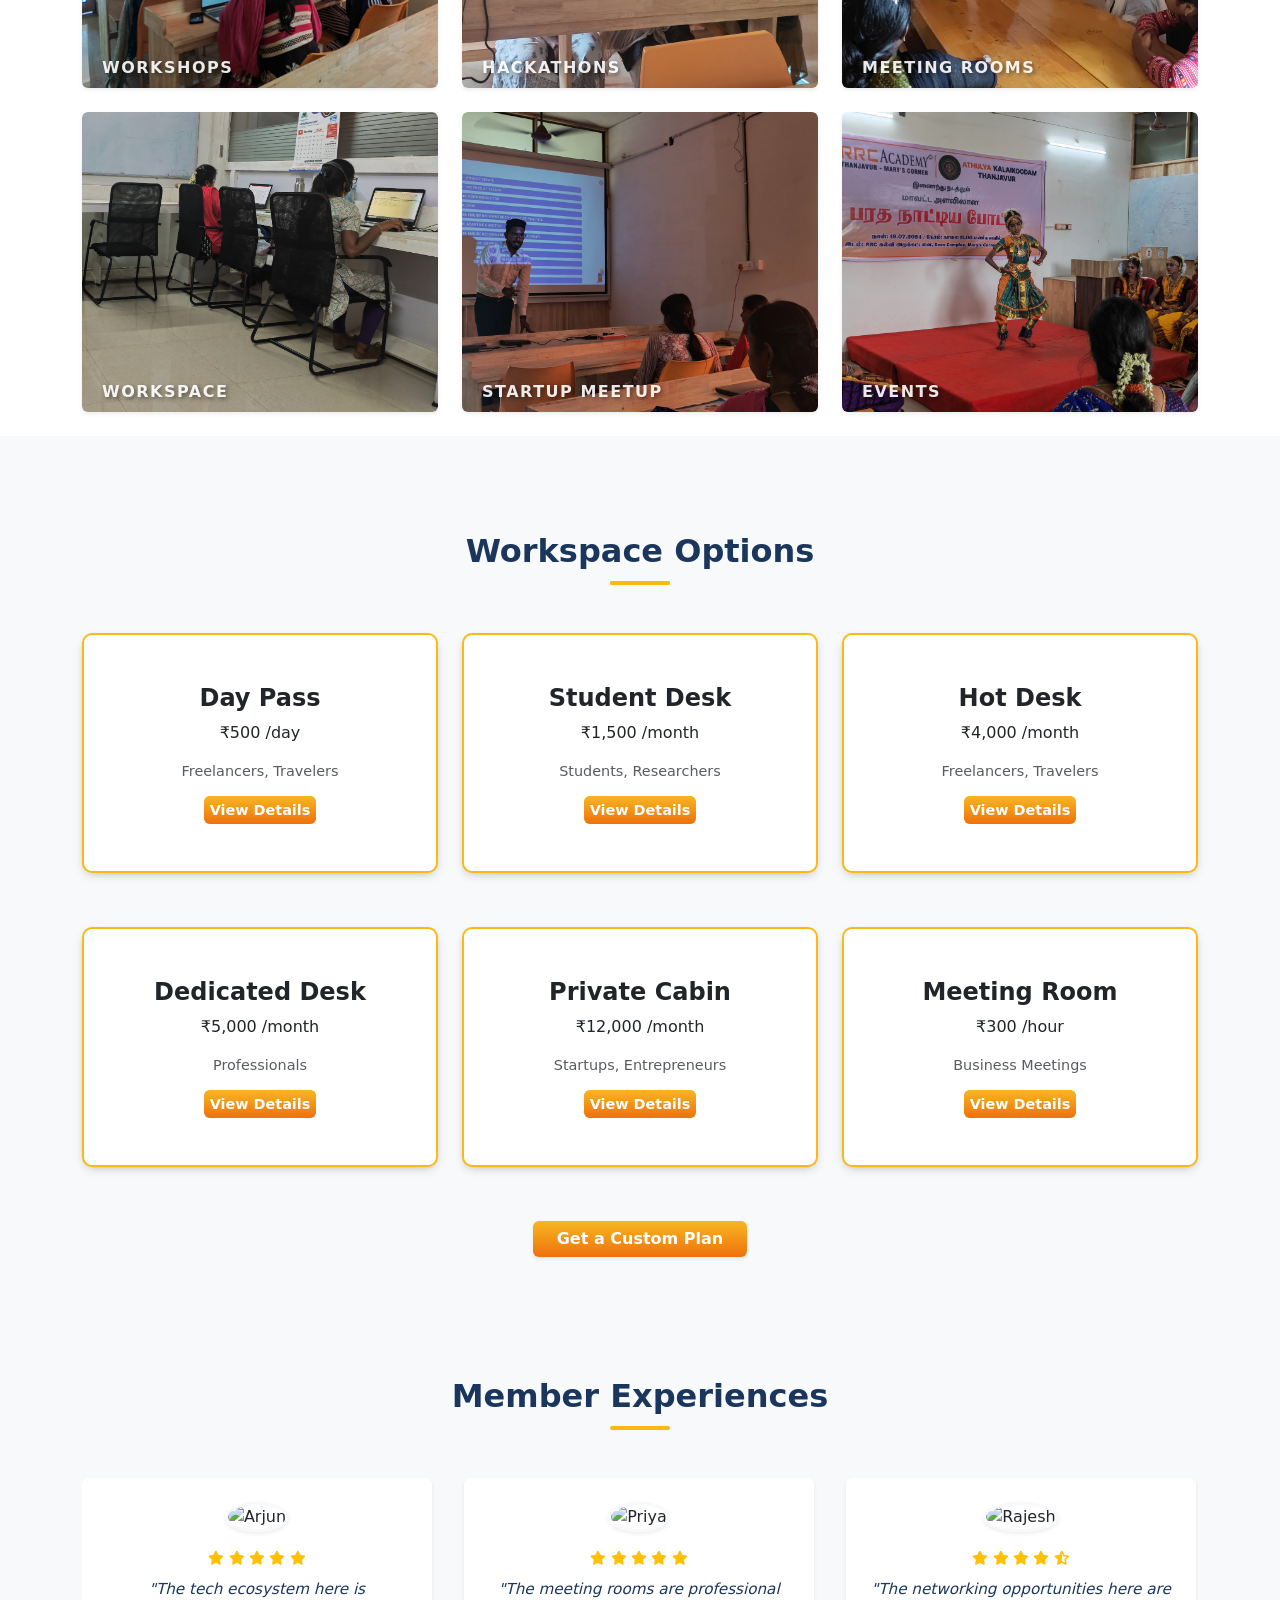
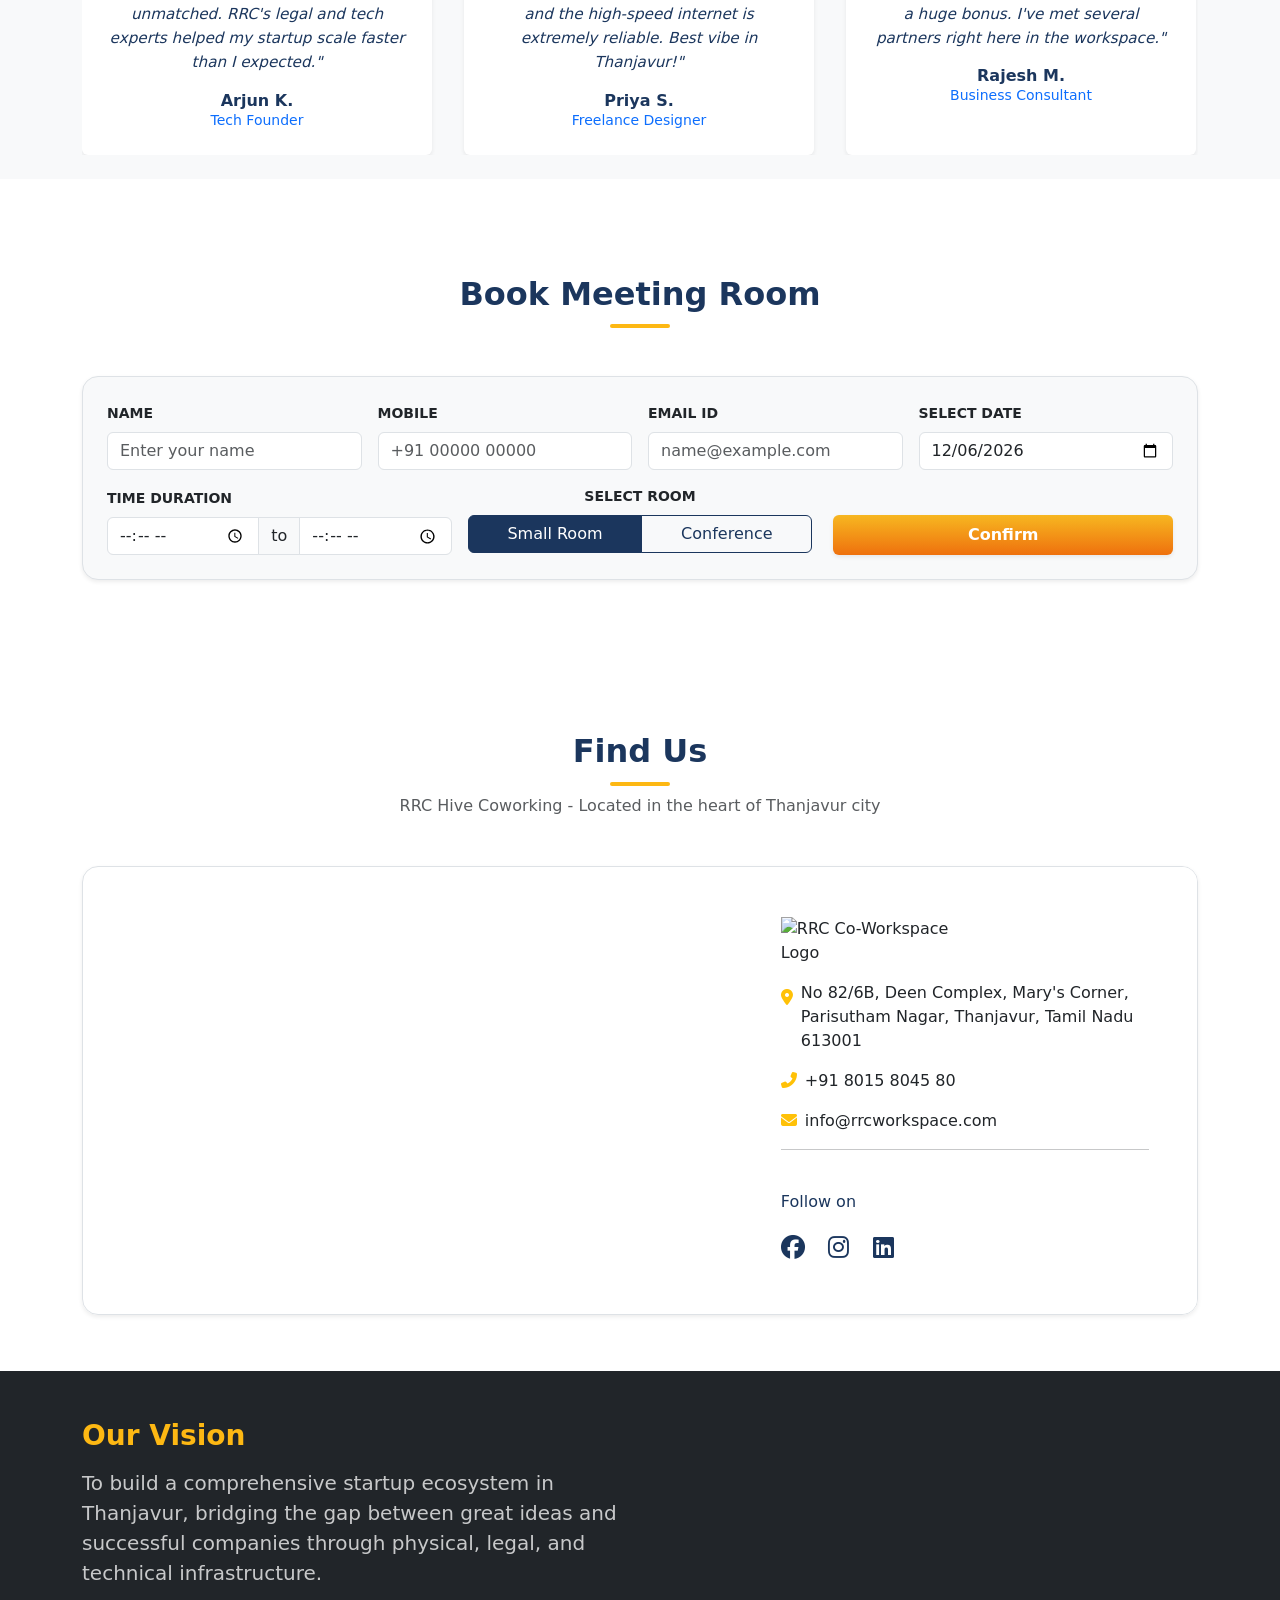
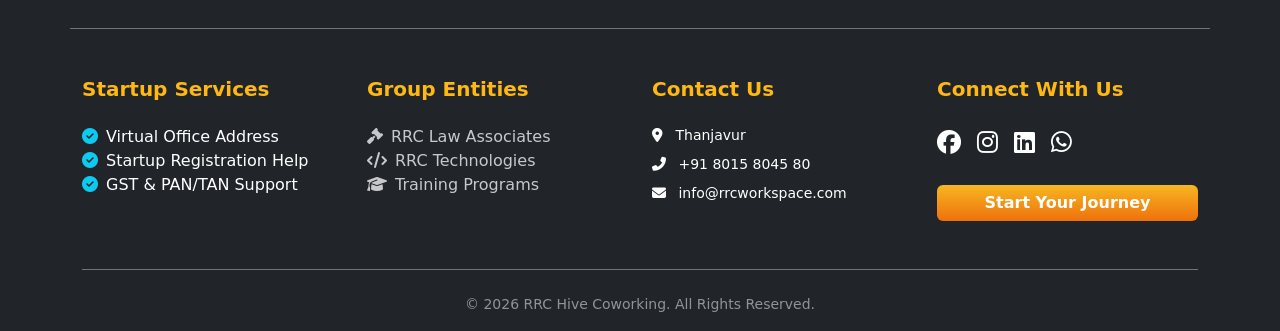
==== commit 19adc657: "Updated" ====
--- a/index.html
+++ b/index.html
@@ -1,910 +1,1120 @@
 <!DOCTYPE html>
 <html lang="en">
-<head>
-    <meta charset="UTF-8">
-    <meta name="viewport" content="width=device-width, initial-scale=1.0">
-    <meta name="description" content="RRC Hive is a modern coworking space in Thanjavur located in the heart of the city offering flexible desks, meeting rooms, high-speed WiFi and startup ecosystem support.">
-    <title>Coworking Space in Thanjavur | RRC Hive Coworkingspace</title>
-    <link rel="apple-touch-icon" sizes="180x180" href="src/img/icon/favicon.png">
-    <link rel="icon" type="image/png" sizes="32x32" href="src/img/icon/favicon.png">
-    <link rel="icon" type="image/png" sizes="16x16" href="src/img/icon/favicon.png">
-    <link rel="icon" type="image/png" sizes="32x32" href="src/img/icon/favicon.png">
-    <link rel="manifest" href="manifest.json">
-    <link rel="stylesheet" href="./style.css">
-    <link href="https://cdn.jsdelivr.net/npm/bootstrap@5.3.0/dist/css/bootstrap.min.css" rel="stylesheet">
-    <link rel="stylesheet" href="https://cdnjs.cloudflare.com/ajax/libs/font-awesome/6.4.0/css/all.min.css">
-    
-</head>
-<body>
-
-    <div id="preloader">
-        <div class="loader-content">
-            <div class="spinner"></div>
-            <img src="src/img/logo/Logo.png" alt="RRC HIVE" class="loader-logo ">
-        </div>
-    </div>
-
-    <main>
-
-        <nav class="navbar navbar-expand-lg sticky-top shadow-sm">
-            <div class="container">
-                <a class="navbar-brand fw-bold text-white" href="#">
-                    <img src="src/img/logo/Logo.png" alt="RRC Co-Workspace Logo" class="d-inline-block align-text-top me-2">
-                </a>
-                
-                <button class="navbar-toggler border-0" type="button" data-bs-toggle="offcanvas" data-bs-target="#offcanvasNavbar" aria-controls="offcanvasNavbar">
-                    <i class="fas fa-bars fs-2"></i>
-                </button>
-
-                <div class="offcanvas offcanvas-end" tabindex="-1" id="offcanvasNavbar" aria-labelledby="offcanvasNavbarLabel">
-                    <div class="offcanvas-header border-bottom border-secondary">
-                        <h5 class="offcanvas-title fw-bold" id="offcanvasNavbarLabel">RRC MENU</h5>
-                        <button type="button" class="btn-close btn-close-white" data-bs-dismiss="offcanvas" aria-label="Close"></button>
-                    </div>
-                    
-                    <div class="offcanvas-body">
-                        <ul class="navbar-nav justify-content-end flex-grow-1 pe-3 align-items-lg-center">
-                            <li class="nav-item">
-                                <a class="nav-link active" href="index.html">
-                                    <i class="fas fa-home me-lg-0 me-2"></i>
-                                    <span class="">Home</span>
-                                </a>
-                            </li>
-                            <li class="nav-item">
-                                <a class="nav-link" href="#gallery" data-link-name="Home">
-                                    <i class="fas fa-briefcase me-lg-0 me-2"></i>
-                                    <span class="">Workspace</span>
-                                </a>
-                            </li>
-                            <li class="nav-item">
-                                <a class="nav-link" href="#plans">
-                                    <i class="fas fa-tags me-lg-0 me-2"></i>
-                                    <span class="">Plans</span>
-                                </a>
-                            </li>
-                            <li class="nav-item">
-                                <a class="nav-link" href="workspace gallery.html">
-                                    <i class="fas fa-images me-lg-0 me-2"></i>
-                                    <span class="">Gallery</span>
-                                </a>
-                            </li>
-                            <li class="nav-item">
-                                <a class="nav-link" href="#community">
-                                    <i class="fas fa-users me-lg-0 me-2"></i>
-                                    <span class="">Community</span>
-                                </a>
-                            </li>
-                            <li class="nav-item">
-                                <a class="nav-link" href="#contact">
-                                    <i class="fas fa-envelope me-lg-0 me-2"></i>
-                                    <span class="">Contact</span>
-                                </a>
-                            </li>
-                            <li class="nav-item ms-lg-3 mt-3 mt-lg-0">
-                                <a href="booking.html" class="btn btn-color px-4 w-100 w-lg-auto">Book a Desk</a>
-                            </li>
-                        </ul>
-                    </div>
-                </div>
-            </div>
-        </nav>
-
-        <header id="heroCarousel" class="carousel slide carousel-fade" data-bs-ride="carousel" data-bs-interval="5000">
-        <div class="carousel-indicators">
-            <button type="button" data-bs-target="#heroCarousel" data-bs-slide-to="0" class="active"></button>
-            <button type="button" data-bs-target="#heroCarousel" data-bs-slide-to="1"></button>
-            <button type="button" data-bs-target="#heroCarousel" data-bs-slide-to="2"></button>
-        </div>
-
-        <div class="carousel-inner">    
-            <div class="carousel-item active" data-bs-interval="2000">
-                <div class="carousel-bg" style="background-image: linear-gradient(rgba(0, 0, 0, 0.174), rgba(0, 0, 0, 0.26)), url('./src/img/gallery/carousel-1.png');">
-                    <div class="container h-100 d-flex align-items-center">
-                        <div class="col-lg-7 animate__animated animate__fadeInLeft">
-                            <h1 class="display-3 fw-bold mb-3 text-shadow">Coworking Space in Thanjavur</h1>
-                            <div class="fs-5 mb-4 text-shadow p-3">
-                                <p class="fs-5 mb-4 text-shadow highlight-auto reveal d-2"><i class="fa-solid fa-location-dot text-color p-2"></i> Located in the heart of city </p>
-                                <div class="pxs-chips d-flex flex-row flex-wrap justify-content-start gap-3 mt-4">
-                                    <div class="pxs-chip">
-                                        <span class="pxs-cdot"></span> Fixed Desks
-                                    </div>
-                                    <div class="pxs-chip">
-                                        <span class="pxs-cdot"></span> Private Cabins
-                                    </div>
-                                    <div class="pxs-chip">
-                                        <span class="pxs-cdot"></span> Meeting Rooms
-                                    </div>
-                                </div>
-                            </div>
-                            <p class="fs-5 mb-4 text-shadow">For freelancers | startups | remote professionals.</p>
-                            <div class="d-flex gap-3 reveal d-5">
-                                <a href="booking.html" class="btn btn-color btn-lg px-5">Book a Desk</a>
-                                <a href="tour.html" class="btn btn-outline-light btn-lg">Schedule a Visit</a>
-                            </div>
-                        </div>
-                    </div>
-                </div>
-            </div>
-            <div class="carousel-item" data-bs-interval="2000">
-                <div class="carousel-bg" style="background-image: linear-gradient(rgba(0, 0, 0, 0.174), rgba(0, 0, 0, 0.26)), url('./src/img/gallery/carousel-2.jpeg');">
-                    <div class="container h-100 d-flex align-items-center">
-                        <div class="col-lg-7 animate__animated animate__fadeInLeft">
-                            <h2 class="display-3 fw-bold mb-3 text-shadow">Coworking Space in Thanjavur</h2>
-                            <div class="fs-5 mb-4 text-shadow p-3">
-                                <p class="fs-5 mb-4 text-shadow highlight-auto"><i class="fa-solid fa-location-dot text-color p-2"></i> Located in the heart of city </p>
-                                <div class="pxs-chips d-flex flex-wrap justify-content-start gap-3 mt-4">
-                                    <div class="pxs-chip">
-                                        <span class="pxs-cdot"></span> Fixed Desks
-                                    </div>
-                                    <div class="pxs-chip">
-                                        <span class="pxs-cdot"></span> Private Cabins
-                                    </div>
-                                    <div class="pxs-chip">
-                                        <span class="pxs-cdot"></span> Meeting Rooms
-                                    </div>
-                                </div>
-                            </div>
-                            <p class="fs-5 mb-4 text-shadow">For freelancers | startups | remote professionals.</p>
-                            <div class="d-flex gap-3">
-                                <a href="booking.html" class="btn btn-color btn-lg px-5">Book a Desk</a>
-                                <a href="tour.html" class="btn btn-outline-light btn-lg">Schedule a Visit</a>
-                            </div>
-                        </div>
-                    </div>
-                </div>
-            </div>
-            <div class="carousel-item" data-bs-interval="2000">
-                <div class="carousel-bg" style="background-image: linear-gradient(rgba(0, 0, 0, 0.174), rgba(0, 0, 0, 0.26)),url('./src/img/gallery/carousel-3.jpg');">
-                    <div class="container h-100 d-flex align-items-center">
-                        <div class="col-lg-7 text-white animate__animated animate__fadeInLeft">
-                            <h2 class="display-3 fw-bold mb-3 text-shadow">Coworking Space in Thanjavur</h2>
-                            <div class="fs-5 mb-4 text-shadow p-3">
-                                <p class="fs-5 mb-4 text-shadow highlight-auto"><i class="fa-solid fa-location-dot text-color p-2"></i> Located in the heart of city </p>
-                                <div class="pxs-chips d-flex flex-wrap justify-content-start gap-3 mt-4">
-                                    <div class="pxs-chip">
-                                        <span class="pxs-cdot"></span> Fixed Desks
-                                    </div>
-                                    <div class="pxs-chip">
-                                        <span class="pxs-cdot"></span> Private Cabins
-                                    </div>
-                                    <div class="pxs-chip">
-                                        <span class="pxs-cdot"></span> Meeting Rooms
-                                    </div>
-                                </div>
-                            </div>
-                            <p class="fs-5 mb-4 text-shadow">For freelancers | startups | remote professionals.</p>
-                            <div class="d-flex gap-3">
-                                <a href="booking.html" class="btn btn-color btn-lg px-5">Book a Desk</a>
-                                <a href="tour.html" class="btn btn-outline-light btn-lg">Schedule a Visit</a>
-                            </div>
-                        </div>
-                    </div>
-                </div>
+    <head>
+        <meta charset="UTF-8">
+        <meta name="viewport" content="width=device-width, initial-scale=1.0">
+        <meta
+            name="description"
+            content="RRC Hive is a modern coworking space in Thanjavur located in the heart of the city offering flexible desks, meeting rooms, high-speed WiFi and startup ecosystem support.">
+        <title>Coworking Space in Thanjavur | RRC Hive Coworkingspace</title>
+        <link rel="apple-touch-icon" sizes="180x180" href="src/img/icon/favicon.png">
+        <link rel="icon" type="image/png" sizes="32x32" href="src/img/icon/favicon.png">
+        <link rel="icon" type="image/png" sizes="16x16" href="src/img/icon/favicon.png">
+        <link rel="icon" type="image/png" sizes="32x32" href="src/img/icon/favicon.png">
+        <link rel="manifest" href="manifest.json">
+        <link rel="stylesheet" href="./style.css">
+        <link
+            href="https://cdn.jsdelivr.net/npm/bootstrap@5.3.0/dist/css/bootstrap.min.css"
+            rel="stylesheet">
+        <link
+            rel="stylesheet"
+            href="https://cdnjs.cloudflare.com/ajax/libs/font-awesome/6.4.0/css/all.min.css">
+
+    </head>
+    <body>
+
+        <div id="preloader">
+            <div class="loader-content">
+                <div class="spinner"></div>
+                <img src="src/img/logo/Logo.png" alt="RRC HIVE" class="loader-logo ">
             </div>
         </div>
-            
-        </header>
-
-        <section id="why-choose" class="bg-light py-5">
-        <div class="container">
-            <h2 class="text-center text-color-1 fw-bold mb-5 section-title reveal">
-            <span>Why Choose RRC Hive</span>
-            </h2>
-            <div class="row g-3 text-center justify-content-center">
-                <div class="col-6 col-md-3 mb-3 reveal">
-                    <div class="w-100 rounded-4 bg-white benefit-card shadow d-flex flex-column flex-lg-row align-items-center justify-content-center p-3">
-                        <i class="fas fa-bolt text-warning fs-4"></i> 
-                        <span class="fw-bold text-secondary mt-2 mt-lg-0 ms-lg-3 reveal d-1">24/7 High-Speed WiFi</span>
+
+        <main>
+
+            <nav class="navbar navbar-expand-lg sticky-top shadow-sm">
+                <div class="container">
+                    <a class="navbar-brand fw-bold text-white" href="#">
+                        <img
+                            src="src/img/logo/Logo.png"
+                            alt="RRC Co-Workspace Logo"
+                            class="d-inline-block align-text-top me-2">
+                    </a>
+
+                    <button
+                        class="navbar-toggler border-0"
+                        type="button"
+                        data-bs-toggle="offcanvas"
+                        data-bs-target="#offcanvasNavbar"
+                        aria-controls="offcanvasNavbar">
+                        <i class="fas fa-bars fs-2"></i>
+                    </button>
+
+                    <div
+                        class="offcanvas offcanvas-end"
+                        tabindex="-1"
+                        id="offcanvasNavbar"
+                        aria-labelledby="offcanvasNavbarLabel">
+                        <div class="offcanvas-header border-bottom border-secondary">
+                            <h5 class="offcanvas-title fw-bold" id="offcanvasNavbarLabel">RRC MENU</h5>
+                            <button
+                                type="button"
+                                class="btn-close btn-close-white"
+                                data-bs-dismiss="offcanvas"
+                                aria-label="Close"></button>
+                        </div>
+
+                        <div class="offcanvas-body">
+                            <ul
+                                class="navbar-nav justify-content-end flex-grow-1 pe-3 align-items-lg-center">
+                                <li class="nav-item">
+                                    <a class="nav-link active" href="index.html">
+                                        <i class="fas fa-home me-lg-0 me-2"></i>
+                                        <span class="">Home</span>
+                                    </a>
+                                </li>
+                                <li class="nav-item">
+                                    <a class="nav-link" href="#gallery" data-link-name="Home">
+                                        <i class="fas fa-briefcase me-lg-0 me-2"></i>
+                                        <span class="">Workspace</span>
+                                    </a>
+                                </li>
+                                <li class="nav-item">
+                                    <a class="nav-link" href="#plans">
+                                        <i class="fas fa-tags me-lg-0 me-2"></i>
+                                        <span class="">Plans</span>
+                                    </a>
+                                </li>
+                                <li class="nav-item">
+                                    <a class="nav-link" href="workspace gallery.html">
+                                        <i class="fas fa-images me-lg-0 me-2"></i>
+                                        <span class="">Gallery</span>
+                                    </a>
+                                </li>
+                                <li class="nav-item">
+                                    <a class="nav-link" href="#community">
+                                        <i class="fas fa-users me-lg-0 me-2"></i>
+                                        <span class="">Community</span>
+                                    </a>
+                                </li>
+                                <li class="nav-item">
+                                    <a class="nav-link" href="#contact">
+                                        <i class="fas fa-envelope me-lg-0 me-2"></i>
+                                        <span class="">Contact</span>
+                                    </a>
+                                </li>
+                                <li class="nav-item ms-lg-3 mt-3 mt-lg-0">
+                                    <a href="booking.html" class="btn btn-color px-4 w-100 w-lg-auto">Book a Desk</a>
+                                </li>
+                            </ul>
+                        </div>
                     </div>
                 </div>
-                <div class="col-6 col-md-3 mb-3 reveal d-1">
-                    <div class="w-100 rounded-4 bg-white benefit-card shadow d-flex flex-column flex-lg-row align-items-center justify-content-center p-3">
-                        <i class="fas fa-handshake text-warning fs-4"></i> 
-                        <span class="fw-bold text-secondary mt-2 mt-lg-0 ms-lg-3 reveal d-1">Meeting Rooms</span>
-                    </div>
+            </nav>
+
+            <header
+                id="heroCarousel"
+                class="carousel slide carousel-fade"
+                data-bs-ride="carousel"
+                data-bs-interval="5000">
+                <div class="carousel-indicators">
+                    <button
+                        type="button"
+                        data-bs-target="#heroCarousel"
+                        data-bs-slide-to="0"
+                        class="active"></button>
+                    <button type="button" data-bs-target="#heroCarousel" data-bs-slide-to="1"></button>
+                    <button type="button" data-bs-target="#heroCarousel" data-bs-slide-to="2"></button>
                 </div>
-                <div class="col-6 col-md-3 mb-3 reveal d-2">
-                    <div class="w-100 rounded-4 bg-white benefit-card shadow d-flex flex-column flex-lg-row align-items-center justify-content-center p-3">
-                        <i class="fas fa-desktop text-warning fs-4"></i> 
-                        <span class="fw-bold text-secondary mt-2 mt-lg-0 ms-lg-3 reveal d-1">50+ Superior Desks</span>
+
+                <div class="carousel-inner">
+                    <div class="carousel-item active" data-bs-interval="2000">
+                        <div
+                            class="carousel-bg"
+                            style="background-image: linear-gradient(rgba(0, 0, 0, 0.174), rgba(0, 0, 0, 0.26)), url('./src/img/gallery/carousel-1.png');">
+                            <div class="container h-100 d-flex align-items-center">
+                                <div class="col-lg-7 animate__animated animate__fadeInLeft">
+                                    <h1 class="display-3 fw-bold mb-3 text-shadow">Coworking Space in Thanjavur</h1>
+                                    <div class="fs-5 mb-4 text-shadow p-3">
+                                        <p class="fs-5 mb-4 text-shadow highlight-auto reveal d-2">
+                                            <i class="fa-solid fa-location-dot text-color p-2"></i>
+                                            Located in the heart of city
+                                        </p>
+                                        <div
+                                            class="pxs-chips d-flex flex-row flex-wrap justify-content-start gap-3 mt-4">
+                                            <div class="pxs-chip">
+                                                <span class="pxs-cdot"></span>
+                                                Fixed Desks
+                                            </div>
+                                            <div class="pxs-chip">
+                                                <span class="pxs-cdot"></span>
+                                                Private Cabins
+                                            </div>
+                                            <div class="pxs-chip">
+                                                <span class="pxs-cdot"></span>
+                                                Meeting Rooms
+                                            </div>
+                                        </div>
+                                    </div>
+                                    <p class="fs-5 mb-4 text-shadow">For freelancers | startups | remote professionals.</p>
+                                    <div class="d-flex gap-3 reveal d-5">
+                                        <a href="booking.html" class="btn btn-color btn-lg px-5">Book a Desk</a>
+                                        <a href="tour.html" class="btn btn-outline-light btn-lg">Schedule a Visit</a>
+                                    </div>
+                                </div>
+                            </div>
+                        </div>
+                    </div>
+                    <div class="carousel-item" data-bs-interval="2000">
+                        <div
+                            class="carousel-bg"
+                            style="background-image: linear-gradient(rgba(0, 0, 0, 0.174), rgba(0, 0, 0, 0.26)), url('./src/img/gallery/carousel-2.jpeg');">
+                            <div class="container h-100 d-flex align-items-center">
+                                <div class="col-lg-7 animate__animated animate__fadeInLeft">
+                                    <h2 class="display-3 fw-bold mb-3 text-shadow">Coworking Space in Thanjavur</h2>
+                                    <div class="fs-5 mb-4 text-shadow p-3">
+                                        <p class="fs-5 mb-4 text-shadow highlight-auto">
+                                            <i class="fa-solid fa-location-dot text-color p-2"></i>
+                                            Located in the heart of city
+                                        </p>
+                                        <div class="pxs-chips d-flex flex-wrap justify-content-start gap-3 mt-4">
+                                            <div class="pxs-chip">
+                                                <span class="pxs-cdot"></span>
+                                                Fixed Desks
+                                            </div>
+                                            <div class="pxs-chip">
+                                                <span class="pxs-cdot"></span>
+                                                Private Cabins
+                                            </div>
+                                            <div class="pxs-chip">
+                                                <span class="pxs-cdot"></span>
+                                                Meeting Rooms
+                                            </div>
+                                        </div>
+                                    </div>
+                                    <p class="fs-5 mb-4 text-shadow">For freelancers | startups | remote professionals.</p>
+                                    <div class="d-flex gap-3">
+                                        <a href="booking.html" class="btn btn-color btn-lg px-5">Book a Desk</a>
+                                        <a href="tour.html" class="btn btn-outline-light btn-lg">Schedule a Visit</a>
+                                    </div>
+                                </div>
+                            </div>
+                        </div>
+                    </div>
+                    <div class="carousel-item" data-bs-interval="2000">
+                        <div
+                            class="carousel-bg"
+                            style="background-image: linear-gradient(rgba(0, 0, 0, 0.174), rgba(0, 0, 0, 0.26)),url('./src/img/gallery/carousel-3.jpg');">
+                            <div class="container h-100 d-flex align-items-center">
+                                <div class="col-lg-7 text-white animate__animated animate__fadeInLeft">
+                                    <h2 class="display-3 fw-bold mb-3 text-shadow">Coworking Space in Thanjavur</h2>
+                                    <div class="fs-5 mb-4 text-shadow p-3">
+                                        <p class="fs-5 mb-4 text-shadow highlight-auto">
+                                            <i class="fa-solid fa-location-dot text-color p-2"></i>
+                                            Located in the heart of city
+                                        </p>
+                                        <div class="pxs-chips d-flex flex-wrap justify-content-start gap-3 mt-4">
+                                            <div class="pxs-chip">
+                                                <span class="pxs-cdot"></span>
+                                                Fixed Desks
+                                            </div>
+                                            <div class="pxs-chip">
+                                                <span class="pxs-cdot"></span>
+                                                Private Cabins
+                                            </div>
+                                            <div class="pxs-chip">
+                                                <span class="pxs-cdot"></span>
+                                                Meeting Rooms
+                                            </div>
+                                        </div>
+                                    </div>
+                                    <p class="fs-5 mb-4 text-shadow">For freelancers | startups | remote professionals.</p>
+                                    <div class="d-flex gap-3">
+                                        <a href="booking.html" class="btn btn-color btn-lg px-5">Book a Desk</a>
+                                        <a href="tour.html" class="btn btn-outline-light btn-lg">Schedule a Visit</a>
+                                    </div>
+                                </div>
+                            </div>
+                        </div>
                     </div>
                 </div>
-                <div class="col-6 col-md-3 mb-3 reveal d-3">
-                    <div class="w-100 rounded-4 bg-white benefit-card shadow d-flex flex-column flex-lg-row align-items-center justify-content-center p-2">
-                        <i class="fas fa-shield-halved text-warning fs-4"></i> 
-                        <span class="fw-bold text-secondary mt-2 mt-lg-0 ms-lg-3 reveal d-1">Safe Workspace with CCTV</span>
+
+            </header>
+
+            <section id="why-choose" class="bg-light py-5">
+                <div class="container">
+                    <h2 class="text-center text-color-1 fw-bold mb-5 section-title reveal">
+                        <span>Why Choose RRC Hive</span>
+                    </h2>
+                    <div class="row g-3 text-center justify-content-center">
+                        <div class="col-6 col-md-3 mb-3 reveal">
+                            <div
+                                class="w-100 rounded-4 bg-white benefit-card shadow d-flex flex-column flex-lg-row align-items-center justify-content-center p-3">
+                                <i class="fas fa-bolt text-warning fs-4"></i>
+                                <span class="fw-bold text-secondary mt-2 mt-lg-0 ms-lg-3 reveal d-1">24/7 High-Speed WiFi</span>
+                            </div>
+                        </div>
+                        <div class="col-6 col-md-3 mb-3 reveal d-1">
+                            <div
+                                class="w-100 rounded-4 bg-white benefit-card shadow d-flex flex-column flex-lg-row align-items-center justify-content-center p-3">
+                                <i class="fas fa-handshake text-warning fs-4"></i>
+                                <span class="fw-bold text-secondary mt-2 mt-lg-0 ms-lg-3 reveal d-1">Meeting Rooms</span>
+                            </div>
+                        </div>
+                        <div class="col-6 col-md-3 mb-3 reveal d-2">
+                            <div
+                                class="w-100 rounded-4 bg-white benefit-card shadow d-flex flex-column flex-lg-row align-items-center justify-content-center p-3">
+                                <i class="fas fa-desktop text-warning fs-4"></i>
+                                <span class="fw-bold text-secondary mt-2 mt-lg-0 ms-lg-3 reveal d-1">50+ Superior Desks</span>
+                            </div>
+                        </div>
+                        <div class="col-6 col-md-3 mb-3 reveal d-3">
+                            <div
+                                class="w-100 rounded-4 bg-white benefit-card shadow d-flex flex-column flex-lg-row align-items-center justify-content-center p-2">
+                                <i class="fas fa-shield-halved text-warning fs-4"></i>
+                                <span class="fw-bold text-secondary mt-2 mt-lg-0 ms-lg-3 reveal d-1">Safe Workspace with CCTV</span>
+                            </div>
+                        </div>
+                        <div class="col-6 col-md-3 mb-3 reveal d-4">
+                            <div
+                                class="w-100 rounded-4 bg-white benefit-card shadow d-flex flex-column flex-lg-row align-items-center justify-content-center p-3">
+                                <i class="fas fa-rocket text-warning fs-4"></i>
+                                <span class="fw-bold text-secondary mt-2 mt-lg-0 ms-lg-3 reveal d-1">Startup Ecosystem</span>
+                            </div>
+                        </div>
+                        <div class="col-6 col-md-3 mb-3 reveal d-5">
+                            <div
+                                class="w-100 rounded-4 bg-white benefit-card shadow d-flex flex-column flex-lg-row align-items-center justify-content-center p-3">
+                                <i class="fas fa-battery-full text-warning fs-4"></i>
+                                <span class="fw-bold text-secondary mt-2 mt-lg-0 ms-lg-3 reveal d-1">UPS Power Backup</span>
+                            </div>
+                        </div>
+                        <div class="col-6 col-md-3 mb-3 reveal d-6">
+                            <div
+                                class="w-100 rounded-4 bg-white benefit-card shadow d-flex flex-column flex-lg-row align-items-center justify-content-center p-3">
+                                <i class="fas fa-venus text-warning fs-4"></i>
+                                <span class="fw-bold text-secondary mt-2 mt-lg-0 ms-lg-3 reveal d-1">Separate Ladies restroom</span>
+                            </div>
+                        </div>
+                        <div class="col-6 col-md-3 mb-3 reveal d-7">
+                            <div
+                                class="w-100 rounded-4 bg-white benefit-card shadow d-flex flex-column flex-lg-row align-items-center justify-content-center p-3">
+                                <i class="fas fa-motorcycle text-warning fs-4"></i>
+                                <span class="fw-bold text-secondary mt-2 mt-lg-0 ms-lg-3 reveal d-1">Free Parking Zone</span>
+                            </div>
+                        </div>
                     </div>
                 </div>
-                <div class="col-6 col-md-3 mb-3 reveal d-4">
-                    <div class="w-100 rounded-4 bg-white benefit-card shadow d-flex flex-column flex-lg-row align-items-center justify-content-center p-3">
-                        <i class="fas fa-rocket text-warning fs-4"></i> 
-                        <span class="fw-bold text-secondary mt-2 mt-lg-0 ms-lg-3 reveal d-1">Startup Ecosystem</span>
+            </section>
+
+            <section id="gallery" class="py-4">
+                <br>
+                <br>
+                <br>
+                <div class="container">
+                    <h2 class="text-center text-color-1 fw-bold mb-5 section-title reveal">
+                        <span>Workspace Gallery</span>
+                    </h2>
+                    <div class="row g-3">
+                        <div class="col-6 col-md-6 col-lg-4 col-sm-4 reveal">
+                            <div class="gallery-item rounded-3 position-relative overflow-hidden shadow-sm">
+                                <img
+                                    src="./src/img/gallery/Coworkspace.jpg"
+                                    alt="Main Office Area"
+                                    class="img-fluid">
+                                <div class="card-overlay">
+                                    <h5 class="fw-bold mb-0">Workspace</h5>
+                                </div>
+                            </div>
+                        </div>
+                        <div class="col-6 col-md-6 col-lg-4 col-sm-4 reveal">
+                            <div class="gallery-item rounded-3 position-relative overflow-hidden shadow-sm">
+                                <img src="./src/img/gallery/Tech setup.jpeg" alt="Tech Setup" class="img-fluid">
+                                <div class="card-overlay">
+                                    <h5 class="fw-bold mb-0">Tech Setup</h5>
+                                </div>
+                            </div>
+                        </div>
+                        <div class="col-6 col-md-6 col-lg-4 col-sm-4 reveal">
+                            <div class="gallery-item rounded-3 position-relative overflow-hidden shadow-sm">
+                                <img src="./src/img/gallery/2.jpg" alt="Meeting Room" class="img-fluid">
+                                <div class="card-overlay">
+                                    <h5 class="fw-bold mb-0">Meeting Room</h5>
+                                </div>
+                            </div>
+                        </div>
+                        <div class="col-6 col-md-6 col-lg-4 col-sm-4 reveal">
+                            <div class="gallery-item rounded-3 position-relative overflow-hidden shadow-sm">
+                                <img
+                                    src="./src/img/gallery/Collaboration Space.jpg"
+                                    alt="Collaboration Space"
+                                    class="img-fluid">
+                                <div class="card-overlay">
+                                    <h5 class="fw-bold mb-0">Collaboration Space</h5>
+                                </div>
+                            </div>
+                        </div>
+                        <div class="col-6 col-md-6 col-lg-4 col-sm-4 reveal">
+                            <div class="gallery-item rounded-3 position-relative overflow-hidden shadow-sm">
+                                <img
+                                    src="./src/img/gallery/Seminar.jpg"
+                                    alt="Conference Room"
+                                    class="img-fluid">
+                                <div class="card-overlay">
+                                    <h5 class="fw-bold mb-0">Conference Hall</h5>
+                                </div>
+                            </div>
+                        </div>
+                        <div class="col-6 col-md-6 col-lg-4 col-sm-4 reveal">
+                            <div class="gallery-item rounded-3 position-relative overflow-hidden shadow-sm">
+                                <img
+                                    src="./src/img/gallery/Private Cabin.jpeg"
+                                    alt="Private Cabin"
+                                    class="img-fluid">
+                                <div class="card-overlay">
+                                    <h5 class="fw-bold mb-0">Private Cabin</h5>
+                                </div>
+                            </div>
+                        </div>
+                    </div>
+
+                    <div class="position-relative mt-4 mb-5 reveal">
+                        <div class="position-absolute top-0 start-50 translate-middle-x">
+                            <a href="./workspace gallery.html" class="btn btn-color fw-bold px-4 shadow-sm">View More</a>
+                        </div>
                     </div>
                 </div>
-                <div class="col-6 col-md-3 mb-3 reveal d-5">
-                    <div class="w-100 rounded-4 bg-white benefit-card shadow d-flex flex-column flex-lg-row align-items-center justify-content-center p-3">
-                        <i class="fas fa-battery-full text-warning fs-4"></i> 
-                        <span class="fw-bold text-secondary mt-2 mt-lg-0 ms-lg-3 reveal d-1">UPS Power Backup</span>
+            </section>
+
+            <section id="facilities" class="bg-light py-5">
+                <br>
+                <br>
+                <div class="container">
+                    <h2 class="text-center text-color-1 fw-bold mb-5 section-title reveal">
+                        <span>Facilities</span>
+                    </h2>
+                    <div class="row g-3 text-center">
+                        <div class="col-6 col-md-3 mb-4 reveal d-1">
+                            <div
+                                class="w-100 bg-white rounded-4 facility-card benefit-card-1 shadow d-flex flex-column flex-lg-row align-items-center justify-content-center">
+                                <i class="fas fa-wifi mt-2 mb-2"></i>
+                                <span class="fw-bold text-secondary mt-2 mb-2 mt-lg-0 ms-lg-3">High-Speed WiFi</span>
+                            </div>
+                        </div>
+                        <div class="col-6 col-md-3 mb-4 reveal d-2">
+                            <div
+                                class="w-100 bg-white rounded-4 facility-card benefit-card-1 shadow d-flex flex-column flex-lg-row align-items-center justify-content-center">
+                                <i class="fas fa-laptop mt-2 mb-2"></i>
+                                <span class="fw-bold text-secondary mt-2 mb-2 mt-lg-0 ms-lg-3">Dedicated Desks</span>
+                            </div>
+                        </div>
+                        <div class="col-6 col-md-3 mb-4 reveal d-3">
+                            <div
+                                class="w-100 bg-white rounded-4 facility-card benefit-card-1 shadow d-flex flex-column flex-lg-row align-items-center justify-content-center">
+                                <i class="fa-solid fa-video mt-2 mb-2"></i>
+                                <span class="fw-bold text-secondary mt-2 mb-2 mt-lg-0 ms-lg-3">CCTV Security</span>
+                            </div>
+                        </div>
+                        <div class="col-6 col-md-3 mb-4 reveal d-4">
+                            <div
+                                class="w-100 bg-white rounded-4 facility-card benefit-card-1 shadow d-flex flex-column flex-lg-row align-items-center justify-content-center">
+                                <i class="fa-solid fa-fingerprint mt-2 mb-2"></i>
+                                <span class="fw-bold text-secondary mt-2 mb-2 mt-lg-0 ms-lg-3">Biometric Access</span>
+                            </div>
+                        </div>
+                        <div class="col-6 col-md-3 mb-4 reveal d-5">
+                            <div
+                                class="w-100 bg-white rounded-4 facility-card benefit-card-1 shadow d-flex flex-column flex-lg-row align-items-center justify-content-center">
+                                <i class="fas fa-users mt-2 mb-2"></i>
+                                <span class="fw-bold text-secondary mt-2 mb-2 mt-lg-0 ms-lg-3">Meeting Rooms</span>
+                            </div>
+                        </div>
+                        <div class="col-6 col-md-3 mb-4 reveal d-6">
+                            <div
+                                class="w-100 bg-white rounded-4 facility-card benefit-card-1 shadow d-flex flex-column flex-lg-row align-items-center justify-content-center">
+                                <i class="fas fa-print mt-2 mb-2"></i>
+                                <span class="fw-bold text-secondary mt-2 mb-2 mt-lg-0 ms-lg-2">PrintLab / Printery</span>
+                            </div>
+                        </div>
+                        <div class="col-6 col-md-3 mb-4 reveal d-7">
+                            <div
+                                class="w-100 bg-white rounded-4 facility-card benefit-card-1 shadow d-flex flex-column flex-lg-row align-items-center justify-content-center">
+                                <i class="fas fa-car mt-2 mb-2"></i>
+                                <span class="fw-bold text-secondary mt-2 mb-2 mt-lg-0 ms-lg-3">Parking</span>
+                            </div>
+                        </div>
+                        <div class="col-6 col-md-3 mb-4 reveal d-8">
+                            <div
+                                class="w-100 bg-white rounded-4 facility-card benefit-card-1 shadow d-flex flex-column flex-lg-row align-items-center justify-content-center">
+                                <i class="fas fa-clock mt-2 mb-2"></i>
+                                <span class="fw-bold text-secondary mt-2 mb-2 mt-lg-0 ms-lg-3">24/7 Access</span>
+                            </div>
+                        </div>
                     </div>
                 </div>
-                <div class="col-6 col-md-3 mb-3 reveal d-6">
-                    <div class="w-100 rounded-4 bg-white benefit-card shadow d-flex flex-column flex-lg-row align-items-center justify-content-center p-3">
-                        <i class="fas fa-venus text-warning fs-4"></i> 
-                        <span class="fw-bold text-secondary mt-2 mt-lg-0 ms-lg-3 reveal d-1">Separate Ladies restroom</span>
-                    </div>
+            </section>
+
+            <section id="community" class="container py-4">
+                <br>
+                <br>
+                <br>
+                <h2 class="text-center text-color-1 fw-bold mb-5 section-title">
+                    <span>Community Events</span>
+                </h2>
+                <div class="row g-4">
+
+                    <div class="col-6 col-lg-4 reveal">
+                        <div class="card community-card border-0 shadow-sm overflow-hidden">
+                            <div class="position-relative overflow-hidden">
+                                <img src="./src/img/gallery/Workshop.jpg" class="card-img-top" alt="Events">
+                                <div class="card-overlay">
+                                    <h5 class="fw-bold mb-0">Workshops</h5>
+                                </div>
+                            </div>
+                        </div>
+                    </div>
+
+                    <div class="col-6 col-lg-4 reveal d-1">
+                        <div class="card community-card border-0 shadow-sm overflow-hidden">
+                            <div class="position-relative overflow-hidden">
+                                <img src="./src/img/gallery/Hackathon.jpg" class="card-img-top" alt="Events">
+                                <div class="card-overlay">
+                                    <h5 class="fw-bold mb-0">Hackathons</h5>
+                                </div>
+                            </div>
+                        </div>
+                    </div>
+
+                    <div class="col-6 col-lg-4 reveal d-2">
+                        <div class="card community-card border-0 shadow-sm overflow-hidden">
+                            <div class="position-relative overflow-hidden">
+                                <img
+                                    src="./src/img/gallery/Meeting Room.jpg"
+                                    class="card-img-top"
+                                    alt="Meeting Rooms">
+                                <div class="card-overlay">
+                                    <h5 class="fw-bold mb-0">Meeting Rooms</h5>
+                                </div>
+                            </div>
+                        </div>
+                    </div>
+
+                    <div class="col-6 col-lg-4 reveal d-3">
+                        <div class="card community-card border-0 shadow-sm overflow-hidden">
+                            <div class="position-relative overflow-hidden">
+                                <img src="./src/img/gallery/workspace.jpg" class="card-img-top" alt="Workspace">
+                                <div class="card-overlay">
+                                    <h5 class="fw-bold mb-0">Workspace</h5>
+                                </div>
+                            </div>
+                        </div>
+                    </div>
+
+                    <div class="col-6 col-lg-4 reveal d-4">
+                        <div class="card community-card border-0 shadow-sm overflow-hidden">
+                            <div class="position-relative overflow-hidden">
+                                <img src="./src/img/gallery/Startup.jpg" class="card-img-top" alt="Events">
+                                <div class="card-overlay">
+                                    <h5 class="fw-bold mb-0">Startup Meetup</h5>
+                                </div>
+                            </div>
+                        </div>
+                    </div>
+
+                    <div class="col-6 col-lg-4 reveal d-5">
+                        <div class="card community-card border-0 shadow-sm overflow-hidden">
+                            <div class="position-relative overflow-hidden">
+                                <img src="./src/img/gallery/Events.jpg" class="card-img-top" alt="Events">
+                                <div class="card-overlay">
+                                    <h5 class="fw-bold mb-0 reveal-text-lr-1 d-2">Events</h5>
+                                </div>
+                            </div>
+                        </div>
+                    </div>
+
                 </div>
-                <div class="col-6 col-md-3 mb-3 reveal d-7">
-                    <div class="w-100 rounded-4 bg-white benefit-card shadow d-flex flex-column flex-lg-row align-items-center justify-content-center p-3">
-                        <i class="fas fa-motorcycle text-warning fs-4"></i> 
-                        <span class="fw-bold text-secondary mt-2 mt-lg-0 ms-lg-3 reveal d-1">Free Parking Zone</span>
+            </section>
+
+            <section id="plans" class="bg-light py-5">
+                <br>
+                <br>
+                <div class="container">
+                    <h2 class="text-center text-color-1 fw-bold mb-5 section-title reveal">
+                        <span>Workspace</span>
+                        <span>Options</span>
+                    </h2>
+                    <div class="row g-4">
+                        <div class="col-md-4 col-sm-6 col-6 reveal">
+                            <div class="flip-card plan-card">
+                                <div class="flip-card-inner rounded-4 shadow-sm">
+                                    <div class="flip-card-front border-bg-front">
+                                        <div class="bg-white p-1 text-center w-100">
+                                            <h4 class="fw-bold">Day Pass</h4>
+                                            <p class="price-tag">₹500 /day</p>
+                                            <p class="text-muted recom">Freelancers, Travelers</p>
+                                            <a class="view-details fw-bold recom">View Details</a>
+                                        </div>
+                                    </div>
+                                    <div class="flip-card-back bg-white p-3 border-bg-back">
+                                        <h5 class="fw-bold text-warning mb-3">Features</h5>
+                                        <ul class="list-unstyled mb-4 text-start ms-2 text-secondary">
+                                            <li class="d-flex align-items-start mb-2">
+                                                <i class="fas fa-check text-success me-2 mt-1"></i>
+                                                <span>High-Speed Wi-Fi</span>
+                                            </li>
+                                            <li class="d-flex align-items-start mb-2">
+                                                <i class="fas fa-check text-success me-2 mt-1"></i>
+                                                <span>Comfortable seating</span>
+                                            </li>
+                                            <li class="d-flex align-items-start mb-2">
+                                                <i class="fas fa-check text-success me-2 mt-1"></i>
+                                                <span>Restroom access</span>
+                                            </li>
+                                        </ul>
+                                        <a href="booking.html" class="btn btn-color fw-bold">Select Plan</a>
+                                    </div>
+                                </div>
+                            </div>
+                        </div>
+
+                        <div class="col-md-4 col-sm-6 col-6 reveal d-1">
+                            <div class="flip-card plan-card">
+                                <div class="flip-card-inner rounded-4 shadow-sm">
+                                    <div class="flip-card-front border-bg-front">
+                                        <div class="bg-white p-1 text-center w-100">
+                                            <h4 class="fw-bold">Student Desk</h4>
+                                            <p class="price-tag">₹1,500 /month</p>
+                                            <p class="text-muted recom">Students, Researchers</p>
+                                            <a class="view-details fw-bold recom">View Details</a>
+                                        </div>
+                                    </div>
+                                    <div class="flip-card-back bg-white p-3 border-bg-back">
+                                        <h5 class="fw-bold text-warning mb-3">Features</h5>
+                                        <ul class="list-unstyled mb-4 text-start ms-2 text-secondary">
+                                            <li class="d-flex align-items-start mb-2">
+                                                <i class="fas fa-check text-success me-2 mt-1"></i>
+                                                <span>Focus Desk</span>
+                                            </li>
+                                            <li class="d-flex align-items-start mb-2">
+                                                <i class="fas fa-check text-success me-2 mt-1"></i>
+                                                <span>High-Speed WiFi</span>
+                                            </li>
+                                            <li class="d-flex align-items-start mb-2">
+                                                <i class="fas fa-check text-success me-2 mt-1"></i>
+                                                <span>Tech Mentor Access</span>
+                                            </li>
+                                        </ul>
+                                        <a href="booking.html" class="btn btn-color fw-bold">Select Plan</a>
+                                    </div>
+                                </div>
+                            </div>
+                        </div>
+
+                        <div class="col-md-4 col-sm-6 col-6 reveal d-2">
+                            <div class="flip-card plan-card">
+                                <div class="flip-card-inner rounded-4 shadow-sm">
+                                    <div class="flip-card-front border-bg-front">
+                                        <div class="bg-white p-1 text-center w-100">
+                                            <h4 class="fw-bold">Hot Desk</h4>
+                                            <p class="price-tag">₹4,000 /month</p>
+                                            <p class="text-muted recom">Freelancers, Travelers</p>
+                                            <a class="view-details fw-bold recom">View Details</a>
+                                        </div>
+                                    </div>
+                                    <div class="flip-card-back bg-white p-3 border-bg-back">
+                                        <h5 class="fw-bold text-warning mb-3">Features</h5>
+                                        <ul class="list-unstyled mb-4 text-start ms-2 text-secondary">
+                                            <li class="d-flex align-items-start mb-2">
+                                                <i class="fas fa-check text-success me-2 mt-1"></i>
+                                                <span>Flexible seating</span>
+                                            </li>
+                                            <li class="d-flex align-items-start mb-2">
+                                                <i class="fas fa-check text-success me-2 mt-1"></i>
+                                                <span>High-Speed WiFi</span>
+                                            </li>
+                                            <li class="d-flex align-items-start mb-2">
+                                                <i class="fas fa-check text-success me-2 mt-1"></i>
+                                                <span>Community networking</span>
+                                            </li>
+                                        </ul>
+                                        <a href="booking.html" class="btn btn-color fw-bold">Select Plan</a>
+                                    </div>
+                                </div>
+                            </div>
+                        </div>
+
+                        <div class="col-md-4 col-sm-6 col-6 reveal d-3">
+                            <div class="flip-card plan-card">
+                                <div class="flip-card-inner rounded-4 shadow-sm">
+                                    <div class="flip-card-front border-bg-front">
+                                        <div class="bg-white p-1 text-center w-100">
+                                            <h4 class="fw-bold">Dedicated Desk</h4>
+                                            <p class="price-tag">₹5,000 /month</p>
+                                            <p class="text-muted recom">Professionals</p>
+                                            <a class="view-details fw-bold recom">View Details</a>
+                                        </div>
+                                    </div>
+                                    <div class="flip-card-back bg-white p-3 border-bg-back">
+                                        <h5 class="fw-bold text-warning mb-3">Features</h5>
+                                        <ul class="list-unstyled mb-4 text-start ms-2 text-secondary">
+                                            <li class="d-flex align-items-start mb-2">
+                                                <i class="fas fa-check text-success me-2 mt-1"></i>
+                                                <span>Personal desk</span>
+                                            </li>
+                                            <li class="d-flex align-items-start mb-2">
+                                                <i class="fas fa-check text-success me-2 mt-1"></i>
+                                                <span>Locker</span>
+                                            </li>
+                                            <li class="d-flex align-items-start mb-2">
+                                                <i class="fas fa-check text-success me-2 mt-1"></i>
+                                                <span>Meeting room access</span>
+                                            </li>
+                                        </ul>
+                                        <a href="booking.html" class="btn btn-color fw-bold">Select Plan</a>
+                                    </div>
+                                </div>
+                            </div>
+                        </div>
+
+                        <div class="col-md-4 col-sm-6 col-6 reveal d-4">
+                            <div class="flip-card plan-card">
+                                <div class="flip-card-inner rounded-4 shadow-sm">
+                                    <div class="flip-card-front border-bg-front">
+                                        <div class="bg-white p-1 text-center w-100">
+                                            <h4 class="fw-bold">Private Cabin</h4>
+                                            <p class="price-tag">₹12,000 /month</p>
+                                            <p class="text-muted recom">Startups, Entrepreneurs</p>
+                                            <a class="view-details fw-bold recom">View Details</a>
+                                        </div>
+                                    </div>
+                                    <div class="flip-card-back bg-white p-3 border-bg-back">
+                                        <h5 class="fw-bold text-warning mb-3">Features</h5>
+                                        <ul class="list-unstyled mb-4 text-start ms-2 text-secondary">
+                                            <li class="d-flex align-items-start mb-2">
+                                                <i class="fas fa-check text-success me-2 mt-1"></i>
+                                                <span>2-4 Persons office</span>
+                                            </li>
+                                            <li class="d-flex align-items-start mb-2">
+                                                <i class="fas fa-check text-success me-2 mt-1"></i>
+                                                <span>Air-conditioned</span>
+                                            </li>
+                                            <li class="d-flex align-items-start mb-2">
+                                                <i class="fas fa-check text-success me-2 mt-1"></i>
+                                                <span>Company Name Board</span>
+                                            </li>
+                                        </ul>
+                                        <a href="booking.html" class="btn btn-color fw-bold">Select Plan</a>
+                                    </div>
+                                </div>
+                            </div>
+                        </div>
+
+                        <div class="col-md-4 col-sm-6 col-6 reveal d-5">
+                            <div class="flip-card plan-card">
+                                <div class="flip-card-inner rounded-4 shadow-sm">
+                                    <div class="flip-card-front border-bg-front">
+                                        <div class="bg-white p-1 text-center w-100">
+                                            <h4 class="fw-bold">Meeting Room</h4>
+                                            <p class="price-tag">₹300 /hour</p>
+                                            <p class="text-muted recom">Business Meetings</p>
+                                            <a class="view-details fw-bold recom">View Details</a>
+                                        </div>
+                                    </div>
+                                    <div class="flip-card-back bg-white p-3 border-bg-back">
+                                        <h5 class="fw-bold text-warning mb-3">Features</h5>
+                                        <ul class="list-unstyled mb-4 text-start ms-2 text-secondary">
+                                            <li class="d-flex align-items-start mb-2">
+                                                <i class="fas fa-check text-success me-2 mt-1"></i>
+                                                <span>AC & High-Speed WiFi</span>
+                                            </li>
+                                            <li class="d-flex align-items-start mb-2">
+                                                <i class="fas fa-check text-success me-2 mt-1"></i>
+                                                <span>Coffee & Snacks</span>
+                                            </li>
+                                            <li class="d-flex align-items-start mb-2">
+                                                <i class="fas fa-check text-success me-2 mt-1"></i>
+                                                <span>Presentation Tools</span>
+                                            </li>
+                                        </ul>
+                                        <a href="booking.html" class="btn btn-color fw-bold">Select Plan</a>
+                                    </div>
+                                </div>
+                            </div>
+                        </div>
+
+                        <div class="col-12 text-center mt-4 reveal d-6">
+                            <a
+                                href="https://wa.me/918903169940?text=I'm interested in a Customized Plan"
+                                class="btn btn-color fw-bold px-4 shadow-sm">
+                                Get a Custom Plan
+                            </a>
+                        </div>
                     </div>
                 </div>
-            </div>
-        </div>
-        </section>
-
-        <section id="gallery" class="py-4">   
-            <br>
-            <br>
-            <br>
-            <div class="container">
-            <h2 class="text-center text-color-1 fw-bold mb-5 section-title reveal">
-                <span>Workspace Gallery</span>
-            </h2>
-            <div class="row g-3">
-                <div class="col-6 col-md-6 col-lg-4 col-sm-4 reveal">
-                    <div class="gallery-item rounded-3 position-relative overflow-hidden shadow-sm">
-                        <img src="./src/img/gallery/Coworkspace.jpg" alt="Main Office Area" class="img-fluid">
-                        <div class="card-overlay">
-                            <h5 class="fw-bold mb-0">Workspace</h5>
+            </section>
+
+            <section id="testimonials" class="bg-light py-4 overflow-hidden">
+                <br>
+                <br>
+                <div class="container">
+                    <div class="text-center mb-5">
+                        <h2 class="text-color-1 fw-bold section-title reveal">
+                            <span>Member Experiences</span>
+                        </h2>
+                    </div>
+
+                    <div class="marquee-wrapper position-relative overflow-hidden">
+                        <div class="marquee-content">
+                            <div class="testimonial-item">
+                                <div
+                                    class="card h-100 border-0 shadow-sm p-4 text-center testimonial-card reveal">
+                                    <div class="mb-3">
+                                        <img
+                                            src="https://ui-avatars.com/api/?name=Arjun+K&background=1B365D&color=fff"
+                                            class="rounded-circle shadow-sm"
+                                            width="70"
+                                            alt="Arjun">
+                                    </div>
+                                    <div class="text-warning mb-2 small">
+                                        <i class="fas fa-star"></i>
+                                        <i class="fas fa-star"></i>
+                                        <i class="fas fa-star"></i>
+                                        <i class="fas fa-star"></i>
+                                        <i class="fas fa-star"></i>
+                                    </div>
+                                    <p class="fst-italic text-secondary reveal-text-lr">"The tech ecosystem here is
+                                        unmatched. RRC's legal and tech experts helped my startup scale faster than I
+                                        expected."</p>
+                                    <h6 class="fw-bold mb-0" style="color: #1B365D;">Arjun K.</h6>
+                                    <small class="text-primary">Tech Founder</small>
+                                </div>
+                            </div>
+
+                            <div class="testimonial-item">
+                                <div
+                                    class="card h-100 border-0 shadow-sm p-4 text-center testimonial-card reveal">
+                                    <div class="mb-3">
+                                        <img
+                                            src="https://ui-avatars.com/api/?name=Priya+S&background=FDB813&color=fff"
+                                            class="rounded-circle shadow-sm"
+                                            width="70"
+                                            alt="Priya">
+                                    </div>
+                                    <div class="text-warning mb-2 small">
+                                        <i class="fas fa-star"></i>
+                                        <i class="fas fa-star"></i>
+                                        <i class="fas fa-star"></i>
+                                        <i class="fas fa-star"></i>
+                                        <i class="fas fa-star"></i>
+                                    </div>
+                                    <p class="fst-italic text-secondary reveal-text-lr">"The meeting rooms are
+                                        professional and the high-speed internet is extremely reliable. Best vibe in
+                                        Thanjavur!"</p>
+                                    <h6 class="fw-bold mb-0" style="color: #1B365D;">Priya S.</h6>
+                                    <small class="text-primary">Freelance Designer</small>
+                                </div>
+                            </div>
+
+                            <div class="testimonial-item">
+                                <div
+                                    class="card h-100 border-0 shadow-sm p-4 text-center testimonial-card reveal">
+                                    <div class="mb-3">
+                                        <img
+                                            src="https://ui-avatars.com/api/?name=Rajesh+M&background=1B365D&color=fff"
+                                            class="rounded-circle shadow-sm"
+                                            width="70"
+                                            alt="Rajesh">
+                                    </div>
+                                    <div class="text-warning mb-2 small">
+                                        <i class="fas fa-star"></i>
+                                        <i class="fas fa-star"></i>
+                                        <i class="fas fa-star"></i>
+                                        <i class="fas fa-star"></i>
+                                        <i class="fas fa-star-half-alt"></i>
+                                    </div>
+                                    <p class="fst-italic text-secondary reveal-text-lr">"The networking
+                                        opportunities here are a huge bonus. I've met several partners right here in the
+                                        workspace."</p>
+                                    <h6 class="fw-bold mb-0" style="color: #1B365D;">Rajesh M.</h6>
+                                    <small class="text-primary">Business Consultant</small>
+                                </div>
+                            </div>
+
+                            <div class="testimonial-item d-none d-md-block">
+                                <div
+                                    class="card h-100 border-0 shadow-sm p-4 text-center testimonial-card reveal">
+                                    <div class="mb-3">
+                                        <img
+                                            src="https://ui-avatars.com/api/?name=Abdul+R&background=FDB813&color=fff"
+                                            class="rounded-circle shadow-sm"
+                                            width="70"
+                                            alt="Abdul">
+                                    </div>
+                                    <div class="text-warning mb-2 small">
+                                        <i class="fas fa-star"></i>
+                                        <i class="fas fa-star"></i>
+                                        <i class="fas fa-star"></i>
+                                        <i class="fas fa-star"></i>
+                                        <i class="fas fa-star"></i>
+                                    </div>
+                                    <p class="fst-italic text-secondary reveal-text-lr">"Affordable student plans
+                                        and a great environment. It’s more than a workspace; it’s a tech community."</p>
+                                    <h6 class="fw-bold mb-0" style="color: #1B365D;">Abdul R.</h6>
+                                    <small class="text-primary">Junior Developer</small>
+                                </div>
+                            </div>
                         </div>
                     </div>
                 </div>
-                <div class="col-6 col-md-6 col-lg-4 col-sm-4 reveal">
-                    <div class="gallery-item rounded-3 position-relative overflow-hidden shadow-sm">
-                        <img src="./src/img/gallery/Tech setup.jpeg" alt="Tech Setup" class="img-fluid">
-                        <div class="card-overlay">
-                            <h5 class="fw-bold mb-0">Tech Setup</h5>
-                        </div>
-                    </div>
+            </section>
+
+            <section id="booking" class="container py-5">
+                <br>
+                <br>
+                <h2 class="text-center text-color-1 fw-bold mb-5 section-title reveal">
+                    <span>Book Meeting Room</span>
+                </h2>
+                <div class="booking-container shadow-sm border bg-light p-4 rounded-4 reveal">
+                    <form id="bookingForm" onsubmit="event.preventDefault();">
+                        <div class="row g-3">
+                            <div class="col-md-3">
+                                <label class="form-label fw-bold small text-uppercase">Name</label>
+                                <input
+                                    type="text"
+                                    id="userName"
+                                    class="form-control"
+                                    placeholder="Enter your name"
+                                    required="required">
+                            </div>
+                            <div class="col-md-3">
+                                <label class="form-label fw-bold small text-uppercase">Mobile</label>
+                                <input
+                                    type="tel"
+                                    id="userPhone"
+                                    class="form-control"
+                                    placeholder="+91 00000 00000"
+                                    required="required">
+                            </div>
+                            <div class="col-md-3">
+                                <label class="form-label fw-bold small text-uppercase">Email ID</label>
+                                <input
+                                    type="email"
+                                    id="userEmail"
+                                    class="form-control"
+                                    placeholder="name@example.com"
+                                    required="required">
+                            </div>
+
+                            <div class="col-md-3">
+                                <label class="form-label fw-bold small text-uppercase">Select Date</label>
+                                <input type="date" id="bookDate" class="form-control" required="required">
+                            </div>
+
+                            <div class="col-md-4">
+                                <label class="form-label fw-bold small text-uppercase">Time Duration</label>
+                                <div class="input-group">
+                                    <input type="time" id="startTime" class="form-control" required="required">
+                                    <span class="input-group-text">to</span>
+                                    <input type="time" id="endTime" class="form-control" required="required">
+                                </div>
+                            </div>
+
+                            <div class="col-md-4">
+                                <label class="form-label fw-bold small text-uppercase d-block text-center">Select Room</label>
+                                <div class="btn-group w-100">
+                                    <input
+                                        type="radio"
+                                        class="btn-check"
+                                        name="room"
+                                        id="r1"
+                                        value="Small Room"
+                                        checked="checked">
+                                    <label class="btn btn-outline-primary" for="r1">Small Room</label>
+                                    <input
+                                        type="radio"
+                                        class="btn-check"
+                                        name="room"
+                                        id="r2"
+                                        value="Conference Room">
+                                    <label class="btn btn-outline-primary" for="r2">Conference</label>
+                                </div>
+                            </div>
+
+                            <div class="col-md-4 d-flex align-items-end">
+                                <label class="form-label d-none d-md-block">&nbsp;</label>
+                                <button
+                                    type="button"
+                                    class="btn btn-color w-100 py-2 shadow-sm fw-bold"
+                                    onclick="confirmBooking()">
+                                    Confirm
+                                </button>
+                            </div>
+                        </div>
+                    </form>
                 </div>
-                <div class="col-6 col-md-6 col-lg-4 col-sm-4 reveal">
-                    <div class="gallery-item rounded-3 position-relative overflow-hidden shadow-sm">
-                        <img src="./src/img/gallery/2.jpg" alt="Meeting Room" class="img-fluid">
-                        <div class="card-overlay">
-                            <h5 class="fw-bold mb-0">Meeting Room</h5>
+            </section>
+
+            <section id="contact" class="container py-2">
+                <br>
+                <br>
+                <br>
+                <br>
+                <h2 class="text-center text-color-1 fw-bold section-title reveal">
+                    <span>Find Us</span>
+                </h2>
+                <p class="text-center text-muted mb-5">RRC Hive Coworking - Located in the heart of Thanjavur city</p>
+                <div class="row g-0 rounded-4 overflow-hidden border shadow-sm">
+                    <div class="col-md-7 p-0">
+                        <div class="ratio ratio-16x9 h-100 .reveal-text-lr">
+                            <iframe
+                                src="https://www.google.com/maps/embed?pb=!1m18!1m12!1m3!1d3919.4568407731745!2d79.13830917373082!3d10.776279989372522!2m3!1f0!2f0!3f0!3m2!1i1024!2i768!4f13.1!3m3!1m2!1s0x3baab99767edc311%3A0x418daea6cc06efa1!2sRRC%20Technologies%20%7C%20IT%20courses%20in%20Thanjavur%20%7C%20Non-coding%20courses%20in%20Thanjavur!5e0!3m2!1sen!2sin!4v1773222043955!5m2!1sen!2sin"
+                                allowfullscreen=""
+                                loading="lazy"></iframe>
+                        </div>
+                    </div>
+                    <div class="col-md-5 bg-white p-5 reveal d-2">
+                        <img
+                            src="src/img/logo/Logo.png"
+                            alt="RRC Co-Workspace Logo"
+                            class="d-inline-block align-text-top me-2 mb-3 w-50">
+                        <p class="d-flex">
+                            <i class="fas fa-map-marker-alt text-warning me-2 mt-2 reveal d-2 gap-2"></i>No
+                            82/6B, Deen Complex, Mary's Corner, Parisutham Nagar, Thanjavur, Tamil Nadu
+                            613001</p>
+                        <p>
+                            <i class="fas fa-phone-alt text-warning me-2 reveal d-2"></i>+91 8015 8045 80</p>
+                        <p>
+                            <i class="fas fa-envelope text-warning me-2 reveal d-2"></i>info@rrcworkspace.com</p>
+                        <hr>
+                        <div class="social-links mt-4 fs-4 reveal-text-lr">
+                            <p style="font-size: medium;">Follow on</p>
+                            <a href="#" class="text-dark me-3">
+                                <i class="fab fa-facebook"></i>
+                            </a>
+                            <a href="#" class="text-dark me-3">
+                                <i class="fab fa-instagram"></i>
+                            </a>
+                            <a href="#" class="text-dark">
+                                <i class="fab fa-linkedin"></i>
+                            </a>
                         </div>
                     </div>
                 </div>
-                <div class="col-6 col-md-6 col-lg-4 col-sm-4 reveal">
-                    <div class="gallery-item rounded-3 position-relative overflow-hidden shadow-sm">
-                        <img src="./src/img/gallery/Collaboration Space.jpg" alt="Collaboration Space" class="img-fluid">
-                        <div class="card-overlay">
-                            <h5 class="fw-bold mb-0">Collaboration Space</h5>
-                        </div>
+            </section>
+
+            <footer class="bg-dark text-white pt-5 pb-3 mt-5">
+                <div class="container">
+                    <div class="row mb-5 pb-4 border-bottom border-secondary">
+                        <div class="col-lg-6 mb-4 mb-lg-0 reveal">
+                            <h3 class="fw-bold text-color mb-3">Our Vision</h3>
+                            <p class="lead opacity-75">
+                                To build a comprehensive startup ecosystem in Thanjavur, bridging the gap
+                                between great ideas and successful companies through physical, legal, and
+                                technical infrastructure.
+                            </p>
+                        </div>
+                    </div>
+
+                    <div class="row g-4 mb-5">
+                        <div class="col-md-4 col-lg-3 reveal d-1">
+                            <h5 class="fw-bold text-color mb-4">Startup Services</h5>
+                            <ul class="list-unstyled footer-links">
+                                <li>
+                                    <i class="fas fa-check-circle text-info me-2"></i>Virtual Office Address</li>
+                                <li>
+                                    <i class="fas fa-check-circle text-info me-2"></i>Startup Registration Help</li>
+                                <li>
+                                    <i class="fas fa-check-circle text-info me-2"></i>GST & PAN/TAN Support</li>
+                            </ul>
+                        </div>
+
+                        <div class="col-md-4 col-lg-3 reveal d-2">
+                            <h5 class="fw-bold text-color mb-4">Group Entities</h5>
+                            <ul class="list-unstyled footer-links">
+                                <li>
+                                    <a href="#" class="text-decoration-none text-white opacity-75">
+                                        <i class="fas fa-gavel me-2"></i>RRC Law Associates</a>
+                                </li>
+                                <li>
+                                    <a href="#" class="text-decoration-none text-white opacity-75">
+                                        <i class="fas fa-code me-2"></i>RRC Technologies</a>
+                                </li>
+                                <li>
+                                    <a href="#" class="text-decoration-none text-white opacity-75">
+                                        <i class="fas fa-graduation-cap me-2"></i>Training Programs</a>
+                                </li>
+                            </ul>
+                        </div>
+
+                        <div class="col-md-4 col-lg-3 reveal d-3" id="contact">
+                            <h5 class="fw-bold text-color mb-4">Contact Us</h5>
+                            <p class="small mb-2">
+                                <i class="fas fa-map-marker-alt me-2"></i>
+                                Thanjavur</p>
+                            <p class="small mb-2">
+                                <i class="fas fa-phone-alt me-2"></i>
+                                +91 8015 8045 80</p>
+                            <p class="small">
+                                <i class="fas fa-envelope me-2"></i>
+                                info@rrcworkspace.com</p>
+                        </div>
+
+                        <div class="col-lg-3 reveal d-4">
+                            <h5 class="fw-bold text-color mb-4">Connect With Us</h5>
+                            <div class="d-flex gap-3 fs-4">
+                                <a href="#" class="text-white hover-orange">
+                                    <i class="fab fa-facebook"></i>
+                                </a>
+                                <a href="#" class="text-white hover-orange">
+                                    <i class="fab fa-instagram"></i>
+                                </a>
+                                <a href="#" class="text-white hover-orange">
+                                    <i class="fab fa-linkedin"></i>
+                                </a>
+                                <a href="#" class="text-white hover-orange">
+                                    <i class="fab fa-whatsapp"></i>
+                                </a>
+                            </div>
+                            <div class="mt-4">
+                                <a href="booking.html" class="btn btn-color fw-bold w-100">Start Your Journey</a>
+                            </div>
+                        </div>
+                    </div>
+
+                    <div class="text-center pt-4 border-top border-secondary">
+                        <p class="small mb-0 opacity-50">© 2026 RRC Hive Coworking. All Rights Reserved.</p>
                     </div>
                 </div>
-                <div class="col-6 col-md-6 col-lg-4 col-sm-4 reveal">
-                    <div class="gallery-item rounded-3 position-relative overflow-hidden shadow-sm">
-                        <img src="./src/img/gallery/Seminar.jpg" alt="Conference Room" class="img-fluid">
-                        <div class="card-overlay">
-                            <h5 class="fw-bold mb-0">Conference Hall</h5>
-                        </div>
-                    </div>
-                </div>
-                <div class="col-6 col-md-6 col-lg-4 col-sm-4 reveal">
-                    <div class="gallery-item rounded-3 position-relative overflow-hidden shadow-sm">
-                        <img src="./src/img/gallery/Private Cabin.jpeg" alt="Private Cabin" class="img-fluid">
-                        <div class="card-overlay">
-                            <h5 class="fw-bold mb-0">Private Cabin</h5>
-                        </div>
-                    </div>
-                </div>
-            </div>
-            
-            <div class="position-relative mt-4 mb-5 reveal"> 
-                <div class="position-absolute top-0 start-50 translate-middle-x">
-                    <a href="./workspace gallery.html" class="btn btn-color fw-bold px-4 shadow-sm">View More</a>
-                </div>
-            </div>
-            </div>
-        </section>
-
-        <section id="facilities" class="bg-light py-5">
-            <br>
-            <br>
-        <div class="container">
-                <h2 class="text-center text-color-1 fw-bold mb-5 section-title reveal">
-            <span>Facilities</span>
-        </h2>
-        <div class="row g-3 text-center">
-            <div class="col-6 col-md-3 mb-4 reveal d-1">
-                <div class="w-100 bg-white rounded-4 facility-card benefit-card-1 shadow d-flex flex-column flex-lg-row align-items-center justify-content-center">
-                    <i class="fas fa-wifi mt-2 mb-2"></i> 
-                    <span class="fw-bold text-secondary mt-2 mb-2 mt-lg-0 ms-lg-3">High-Speed WiFi</span>
-                </div>
-            </div>
-            <div class="col-6 col-md-3 mb-4 reveal d-2">
-                <div class="w-100 bg-white rounded-4 facility-card benefit-card-1 shadow d-flex flex-column flex-lg-row align-items-center justify-content-center">
-                    <i class="fas fa-laptop mt-2 mb-2"></i> 
-                    <span class="fw-bold text-secondary mt-2 mb-2 mt-lg-0 ms-lg-3">Dedicated Desks</span>
-                </div>
-            </div>
-            <div class="col-6 col-md-3 mb-4 reveal d-3">
-                <div class="w-100 bg-white rounded-4 facility-card benefit-card-1 shadow d-flex flex-column flex-lg-row align-items-center justify-content-center">
-                    <i class="fa-solid fa-video mt-2 mb-2"></i>
-                    <span class="fw-bold text-secondary mt-2 mb-2 mt-lg-0 ms-lg-3">CCTV Security</span>
-                </div>
-            </div>
-            <div class="col-6 col-md-3 mb-4 reveal d-4">
-                <div class="w-100 bg-white rounded-4 facility-card benefit-card-1 shadow d-flex flex-column flex-lg-row align-items-center justify-content-center">
-                    <i class="fa-solid fa-fingerprint mt-2 mb-2"></i>
-                    <span class="fw-bold text-secondary mt-2 mb-2 mt-lg-0 ms-lg-3">Biometric Access</span>
-                </div>
-            </div>
-            <div class="col-6 col-md-3 mb-4 reveal d-5">
-                <div class="w-100 bg-white rounded-4 facility-card benefit-card-1 shadow d-flex flex-column flex-lg-row align-items-center justify-content-center">
-                    <i class="fas fa-users mt-2 mb-2"></i> 
-                    <span class="fw-bold text-secondary mt-2 mb-2 mt-lg-0 ms-lg-3">Meeting Rooms</span>
-                </div>
-            </div>
-            <div class="col-6 col-md-3 mb-4 reveal d-6">
-                <div class="w-100 bg-white rounded-4 facility-card benefit-card-1 shadow d-flex flex-column flex-lg-row align-items-center justify-content-center">
-                    <i class="fas fa-print mt-2 mb-2"></i> 
-                    <span class="fw-bold text-secondary mt-2 mb-2 mt-lg-0 ms-lg-2">PrintLab / Printery</span>
-                </div>
-            </div>
-            <div class="col-6 col-md-3 mb-4 reveal d-7">
-                <div class="w-100 bg-white rounded-4 facility-card benefit-card-1 shadow d-flex flex-column flex-lg-row align-items-center justify-content-center">
-                    <i class="fas fa-car mt-2 mb-2"></i> 
-                    <span class="fw-bold text-secondary mt-2 mb-2 mt-lg-0 ms-lg-3">Parking</span>
-                </div>
-            </div>
-            <div class="col-6 col-md-3 mb-4 reveal d-8">
-                <div class="w-100 bg-white rounded-4 facility-card benefit-card-1 shadow d-flex flex-column flex-lg-row align-items-center justify-content-center">
-                    <i class="fas fa-clock mt-2 mb-2"></i> 
-                    <span class="fw-bold text-secondary mt-2 mb-2 mt-lg-0 ms-lg-3">24/7 Access</span>
-                </div>
-            </div>
-        </div>
-        </div>
-        </section>
-
-        <section id="community" class="container py-4">
-            <br>
-            <br>
-            <br>
-        <h2 class="text-center text-color-1 fw-bold mb-5 section-title">
-            <span>Community Events</span>
-        </h2>
-        <div class="row g-4">
-
-            <div class="col-6 col-lg-4 reveal">
-                <div class="card community-card border-0 shadow-sm overflow-hidden">
-                    <div class="position-relative overflow-hidden">
-                        <img src="./src/img/gallery/Workshop.jpg" class="card-img-top" alt="Events">
-                        <div class="card-overlay">
-                            <h5 class="fw-bold mb-0">Workshops</h5>
-                        </div>
-                    </div>
-                </div>
-            </div>
-
-            <div class="col-6 col-lg-4 reveal d-1">
-                <div class="card community-card border-0 shadow-sm overflow-hidden">
-                    <div class="position-relative overflow-hidden">
-                        <img src="./src/img/gallery/Hackathon.jpg" class="card-img-top" alt="Events">
-                        <div class="card-overlay">
-                            <h5 class="fw-bold mb-0">Hackathons</h5>
-                        </div>
-                    </div>
-                </div>
-            </div>
-            
-            <div class="col-6 col-lg-4 reveal d-2">
-                <div class="card community-card border-0 shadow-sm overflow-hidden">
-                    <div class="position-relative overflow-hidden">
-                        <img src="./src/img/gallery/Meeting Room.jpg" class="card-img-top" alt="Meeting Rooms">
-                        <div class="card-overlay">
-                            <h5 class="fw-bold mb-0">Meeting Rooms</h5>
-                        </div>
-                    </div>
-                </div>
-            </div>
-
-            <div class="col-6 col-lg-4 reveal d-3">
-                <div class="card community-card border-0 shadow-sm overflow-hidden">
-                    <div class="position-relative overflow-hidden">
-                        <img src="./src/img/gallery/workspace.jpg" class="card-img-top" alt="Workspace">
-                        <div class="card-overlay">
-                            <h5 class="fw-bold mb-0">Workspace</h5>
-                        </div>
-                    </div>
-                </div>
-            </div>
-
-            <div class="col-6 col-lg-4 reveal d-4">
-                <div class="card community-card border-0 shadow-sm overflow-hidden">
-                    <div class="position-relative overflow-hidden">
-                        <img src="./src/img/gallery/Startup.jpg" class="card-img-top" alt="Events">
-                        <div class="card-overlay">
-                            <h5 class="fw-bold mb-0">Startup Meetup</h5>
-                        </div>
-                    </div>
-                </div>
-            </div>
-
-            <div class="col-6 col-lg-4 reveal d-5">
-                <div class="card community-card border-0 shadow-sm overflow-hidden">
-                    <div class="position-relative overflow-hidden">
-                        <img src="./src/img/gallery/Events.jpg" class="card-img-top" alt="Events">
-                        <div class="card-overlay">
-                            <h5 class="fw-bold mb-0 reveal-text-lr-1 d-2">Events</h5>
-                        </div>
-                    </div>
-                </div>
-            </div>
-            
-        </div>
-        </section>
-
-        <section id="plans" class="bg-light py-5">
-            <br>
-            <br>
-        <div class="container">
-            <h2 class="text-center text-color-1 fw-bold mb-5 section-title reveal">
-                <span>Workspace</span> <span>Options</span>
-            </h2>
-            <div class="row g-4">
-                <div class="col-md-4 col-sm-6 col-6 reveal">
-                    <div class="flip-card plan-card">
-                        <div class="flip-card-inner rounded-4 shadow-sm">
-                            <div class="flip-card-front border-bg-front">
-                                <div class="bg-white p-1 text-center w-100">
-                                    <h4 class="fw-bold">Day Pass</h4>
-                                    <p class="price-tag">₹500 /day</p>
-                                    <p class="text-muted recom">Freelancers, Travelers</p>
-                                    <a class="view-details fw-bold recom">View Details</a>
-                                </div>
-                            </div>
-                            <div class="flip-card-back bg-white p-3 border-bg-back">
-                                <h5 class="fw-bold text-warning mb-3">Features</h5>
-                                <ul class="list-unstyled mb-4 text-start ms-2 text-secondary">
-                                    <li class="d-flex align-items-start mb-2">
-                                        <i class="fas fa-check text-success me-2 mt-1"></i>
-                                        <span>High-Speed Wi-Fi</span>
-                                    </li>
-                                    <li class="d-flex align-items-start mb-2">
-                                        <i class="fas fa-check text-success me-2 mt-1"></i>
-                                        <span>Comfortable seating</span>
-                                    </li>
-                                    <li class="d-flex align-items-start mb-2">
-                                        <i class="fas fa-check text-success me-2 mt-1"></i>
-                                        <span>Restroom access</span>
-                                    </li>
-                                </ul>
-                                <a href="booking.html" class="btn btn-color fw-bold">Select Plan</a>
-                            </div>
-                        </div>
-                    </div>
-                </div>
-
-                <div class="col-md-4 col-sm-6 col-6 reveal d-1">
-                    <div class="flip-card plan-card">
-                        <div class="flip-card-inner rounded-4 shadow-sm">
-                            <div class="flip-card-front border-bg-front">
-                                <div class="bg-white p-1 text-center w-100">
-                                    <h4 class="fw-bold">Student Desk</h4>
-                                    <p class="price-tag">₹1,500 /month</p>
-                                    <p class="text-muted recom">Students, Researchers</p>
-                                    <a class="view-details fw-bold recom">View Details</a>
-                                </div>
-                            </div>
-                            <div class="flip-card-back bg-white p-3 border-bg-back">
-                                <h5 class="fw-bold text-warning mb-3">Features</h5>
-                                <ul class="list-unstyled mb-4 text-start ms-2 text-secondary">
-                                    <li class="d-flex align-items-start mb-2">
-                                        <i class="fas fa-check text-success me-2 mt-1"></i>
-                                        <span>Focus Desk</span>
-                                    </li>
-                                    <li class="d-flex align-items-start mb-2">
-                                        <i class="fas fa-check text-success me-2 mt-1"></i>
-                                        <span>High-Speed WiFi</span>
-                                    </li>
-                                    <li class="d-flex align-items-start mb-2">
-                                        <i class="fas fa-check text-success me-2 mt-1"></i>
-                                        <span>Tech Mentor Access</span>
-                                    </li>
-                                </ul>
-                                <a href="booking.html" class="btn btn-color fw-bold">Select Plan</a>
-                            </div>
-                        </div>
-                    </div>
-                </div>
-
-                <div class="col-md-4 col-sm-6 col-6 reveal d-2">
-                    <div class="flip-card plan-card">
-                        <div class="flip-card-inner rounded-4 shadow-sm">
-                            <div class="flip-card-front border-bg-front">
-                                <div class="bg-white p-1 text-center w-100">
-                                    <h4 class="fw-bold">Hot Desk</h4>
-                                    <p class="price-tag">₹4,000 /month</p>
-                                    <p class="text-muted recom">Freelancers, Travelers</p>
-                                    <a class="view-details fw-bold recom">View Details</a>
-                                </div>
-                            </div>
-                            <div class="flip-card-back bg-white p-3 border-bg-back">
-                                <h5 class="fw-bold text-warning mb-3">Features</h5>
-                                <ul class="list-unstyled mb-4 text-start ms-2 text-secondary">
-                                    <li class="d-flex align-items-start mb-2">
-                                        <i class="fas fa-check text-success me-2 mt-1"></i>
-                                        <span>Flexible seating</span>
-                                    </li>
-                                    <li class="d-flex align-items-start mb-2">
-                                        <i class="fas fa-check text-success me-2 mt-1"></i>
-                                        <span>High-Speed WiFi</span>
-                                    </li>
-                                    <li class="d-flex align-items-start mb-2">
-                                        <i class="fas fa-check text-success me-2 mt-1"></i>
-                                        <span>Community networking</span>
-                                    </li>
-                                </ul>
-                                <a href="booking.html" class="btn btn-color fw-bold">Select Plan</a>
-                            </div>
-                        </div>
-                    </div>
-                </div>
-
-                <div class="col-md-4 col-sm-6 col-6 reveal d-3">
-                    <div class="flip-card plan-card">
-                        <div class="flip-card-inner rounded-4 shadow-sm">
-                            <div class="flip-card-front border-bg-front">
-                                <div class="bg-white p-1 text-center w-100">
-                                    <h4 class="fw-bold">Dedicated Desk</h4>
-                                    <p class="price-tag">₹5,000 /month</p>
-                                    <p class="text-muted recom">Professionals</p>
-                                    <a class="view-details fw-bold recom">View Details</a>
-                                </div>
-                            </div>
-                            <div class="flip-card-back bg-white p-3 border-bg-back">
-                                <h5 class="fw-bold text-warning mb-3">Features</h5>
-                                <ul class="list-unstyled mb-4 text-start ms-2 text-secondary">
-                                    <li class="d-flex align-items-start mb-2">
-                                        <i class="fas fa-check text-success me-2 mt-1"></i>
-                                        <span>Personal desk</span>
-                                    </li>
-                                    <li class="d-flex align-items-start mb-2">
-                                        <i class="fas fa-check text-success me-2 mt-1"></i>
-                                        <span>Locker</span>
-                                    </li>
-                                    <li class="d-flex align-items-start mb-2">
-                                        <i class="fas fa-check text-success me-2 mt-1"></i>
-                                        <span>Meeting room access</span>
-                                    </li>
-                                </ul>
-                                <a href="booking.html" class="btn btn-color fw-bold">Select Plan</a>
-                            </div>
-                        </div>
-                    </div>
-                </div>
-
-                <div class="col-md-4 col-sm-6 col-6 reveal d-4">
-                    <div class="flip-card plan-card">
-                        <div class="flip-card-inner rounded-4 shadow-sm">
-                            <div class="flip-card-front border-bg-front">
-                                <div class="bg-white p-1 text-center w-100">
-                                    <h4 class="fw-bold">Private Cabin</h4>
-                                    <p class="price-tag">₹12,000 /month</p>
-                                    <p class="text-muted recom">Startups, Entrepreneurs</p>
-                                    <a class="view-details fw-bold recom">View Details</a>
-                                </div>
-                            </div>
-                            <div class="flip-card-back bg-white p-3 border-bg-back">
-                                <h5 class="fw-bold text-warning mb-3">Features</h5>
-                                <ul class="list-unstyled mb-4 text-start ms-2 text-secondary">
-                                    <li class="d-flex align-items-start mb-2">
-                                        <i class="fas fa-check text-success me-2 mt-1"></i>
-                                        <span>2-4 Persons office</span>
-                                    </li>
-                                    <li class="d-flex align-items-start mb-2">
-                                        <i class="fas fa-check text-success me-2 mt-1"></i>
-                                        <span>Air-conditioned</span>
-                                    </li>
-                                    <li class="d-flex align-items-start mb-2">
-                                        <i class="fas fa-check text-success me-2 mt-1"></i>
-                                        <span>Company Name Board</span>
-                                    </li>
-                                </ul>
-                                <a href="booking.html" class="btn btn-color fw-bold">Select Plan</a>
-                            </div>
-                        </div>
-                    </div>
-                </div>
-
-                <div class="col-md-4 col-sm-6 col-6 reveal d-5">
-                    <div class="flip-card plan-card">
-                        <div class="flip-card-inner rounded-4 shadow-sm">
-                            <div class="flip-card-front border-bg-front">
-                                <div class="bg-white p-1 text-center w-100">
-                                    <h4 class="fw-bold">Meeting Room</h4>
-                                    <p class="price-tag">₹300 /hour</p>
-                                    <p class="text-muted recom">Business Meetings</p>
-                                    <a class="view-details fw-bold recom">View Details</a>
-                                </div>
-                            </div>
-                            <div class="flip-card-back bg-white p-3 border-bg-back">
-                                <h5 class="fw-bold text-warning mb-3">Features</h5>
-                                <ul class="list-unstyled mb-4 text-start ms-2 text-secondary">
-                                    <li class="d-flex align-items-start mb-2">
-                                        <i class="fas fa-check text-success me-2 mt-1"></i>
-                                        <span>AC & High-Speed WiFi</span>
-                                    </li>
-                                    <li class="d-flex align-items-start mb-2">
-                                        <i class="fas fa-check text-success me-2 mt-1"></i>
-                                        <span>Coffee & Snacks</span>
-                                    </li>
-                                    <li class="d-flex align-items-start mb-2">
-                                        <i class="fas fa-check text-success me-2 mt-1"></i>
-                                        <span>Presentation Tools</span>
-                                    </li>
-                                </ul>
-                                <a href="booking.html" class="btn btn-color fw-bold">Select Plan</a>
-                            </div>
-                        </div>
-                    </div>
-                </div>
-
-                <div class="col-12 text-center mt-4 reveal d-6">
-                    <a href="https://wa.me/918903169940?text=I'm interested in a Customized Plan" 
-                    class="btn btn-color fw-bold px-4 shadow-sm">
-                        Get a Custom Plan
-                    </a>
-                </div>
-            </div>
-        </div>
-        </section>
-
-        <section id="testimonials" class="bg-light py-4 overflow-hidden">
-            <br>
-            <br>
-        <div class="container">
-            <div class="text-center mb-5">
-                <h2 class="text-color-1 fw-bold section-title reveal">
-                    <span>Member Experiences</span>
-                </h2>
-            </div>
-            
-            <div class="marquee-wrapper position-relative overflow-hidden">
-                <div class="marquee-content">
-                    <div class="testimonial-item">
-                        <div class="card h-100 border-0 shadow-sm p-4 text-center testimonial-card reveal">
-                            <div class="mb-3">
-                                <img src="https://ui-avatars.com/api/?name=Arjun+K&background=1B365D&color=fff" class="rounded-circle shadow-sm" width="70" alt="Arjun">
-                            </div>
-                            <div class="text-warning mb-2 small">
-                                <i class="fas fa-star"></i><i class="fas fa-star"></i><i class="fas fa-star"></i><i class="fas fa-star"></i><i class="fas fa-star"></i>
-                            </div>
-                            <p class="fst-italic text-secondary reveal-text-lr">"The tech ecosystem here is unmatched. RRC's legal and tech experts helped my startup scale faster than I expected."</p>
-                            <h6 class="fw-bold mb-0" style="color: #1B365D;">Arjun K.</h6>
-                            <small class="text-primary">Tech Founder</small>
-                        </div>
-                    </div>
-
-                    <div class="testimonial-item">
-                        <div class="card h-100 border-0 shadow-sm p-4 text-center testimonial-card reveal">
-                            <div class="mb-3">
-                                <img src="https://ui-avatars.com/api/?name=Priya+S&background=FDB813&color=fff" class="rounded-circle shadow-sm" width="70" alt="Priya">
-                            </div>
-                            <div class="text-warning mb-2 small">
-                                <i class="fas fa-star"></i><i class="fas fa-star"></i><i class="fas fa-star"></i><i class="fas fa-star"></i><i class="fas fa-star"></i>
-                            </div>
-                            <p class="fst-italic text-secondary reveal-text-lr">"The meeting rooms are professional and the high-speed internet is extremely reliable. Best vibe in Thanjavur!"</p>
-                            <h6 class="fw-bold mb-0" style="color: #1B365D;">Priya S.</h6>
-                            <small class="text-primary">Freelance Designer</small>
-                        </div>
-                    </div>
-
-                    <div class="testimonial-item">
-                        <div class="card h-100 border-0 shadow-sm p-4 text-center testimonial-card reveal">
-                            <div class="mb-3">
-                                <img src="https://ui-avatars.com/api/?name=Rajesh+M&background=1B365D&color=fff" class="rounded-circle shadow-sm" width="70" alt="Rajesh">
-                            </div>
-                            <div class="text-warning mb-2 small">
-                                <i class="fas fa-star"></i><i class="fas fa-star"></i><i class="fas fa-star"></i><i class="fas fa-star"></i><i class="fas fa-star-half-alt"></i>
-                            </div>
-                            <p class="fst-italic text-secondary reveal-text-lr">"The networking opportunities here are a huge bonus. I've met several partners right here in the workspace."</p>
-                            <h6 class="fw-bold mb-0" style="color: #1B365D;">Rajesh M.</h6>
-                            <small class="text-primary">Business Consultant</small>
-                        </div>
-                    </div>
-
-                    <div class="testimonial-item d-none d-md-block">
-                        <div class="card h-100 border-0 shadow-sm p-4 text-center testimonial-card reveal">
-                            <div class="mb-3">
-                                <img src="https://ui-avatars.com/api/?name=Abdul+R&background=FDB813&color=fff" class="rounded-circle shadow-sm" width="70" alt="Abdul">
-                            </div>
-                            <div class="text-warning mb-2 small">
-                                <i class="fas fa-star"></i><i class="fas fa-star"></i><i class="fas fa-star"></i><i class="fas fa-star"></i><i class="fas fa-star"></i>
-                            </div>
-                            <p class="fst-italic text-secondary reveal-text-lr">"Affordable student plans and a great environment. It’s more than a workspace; it’s a tech community."</p>
-                            <h6 class="fw-bold mb-0" style="color: #1B365D;">Abdul R.</h6>
-                            <small class="text-primary">Junior Developer</small>
-                        </div>
-                    </div>
-                </div>
-            </div>
-        </div>
-        </section>
-
-        <section id="booking" class="container py-5">
-            <br>
-            <br>
-            <h2 class="text-center text-color-1 fw-bold mb-5 section-title reveal">
-                <span>Book Meeting Room</span>
-            </h2>
-            <div class="booking-container shadow-sm border bg-light p-4 rounded-4 reveal">
-                <form id="bookingForm" onsubmit="event.preventDefault();">
-                    <div class="row g-3">
-                        <div class="col-md-3">
-                            <label class="form-label fw-bold small text-uppercase">Name</label>
-                            <input type="text" id="userName" class="form-control" placeholder="Enter your name" required>
-                        </div>
-                        <div class="col-md-3">
-                            <label class="form-label fw-bold small text-uppercase">Mobile</label>
-                            <input type="tel" id="userPhone" class="form-control" placeholder="+91 00000 00000" required>
-                        </div>
-                        <div class="col-md-3">
-                            <label class="form-label fw-bold small text-uppercase">Email ID</label>
-                            <input type="email" id="userEmail" class="form-control" placeholder="name@example.com" required>
-                        </div>
-
-                        <div class="col-md-3">
-                            <label class="form-label fw-bold small text-uppercase">Select Date</label>
-                            <input type="date" id="bookDate" class="form-control" required>
-                        </div>
-                        
-                        <div class="col-md-4">
-                            <label class="form-label fw-bold small text-uppercase">Time Duration</label>
-                            <div class="input-group">
-                                <input type="time" id="startTime" class="form-control" required>
-                                <span class="input-group-text">to</span>
-                                <input type="time" id="endTime" class="form-control" required>
-                            </div>
-                        </div>
-    
-                        <div class="col-md-4">
-                            <label class="form-label fw-bold small text-uppercase d-block text-center">Select Room</label>
-                            <div class="btn-group w-100">
-                                <input type="radio" class="btn-check" name="room" id="r1" value="Small Room" checked>
-                                <label class="btn btn-outline-primary" for="r1">Small Room</label>
-                                <input type="radio" class="btn-check" name="room" id="r2" value="Conference Room">
-                                <label class="btn btn-outline-primary" for="r2">Conference</label>
-                            </div>
-                        </div>
-
-                        <div class="col-md-4 d-flex align-items-end">
-                            <label class="form-label d-none d-md-block">&nbsp;</label> 
-                            <button type="button" class="btn btn-color w-100 py-2 shadow-sm fw-bold" onclick="confirmBooking()">
-                                Confirm
-                            </button>
-                        </div>
-                    </div>
-                </form>
-            </div>
-        </section>
-
-        <section id="contact" class="container py-2">
-            <br>
-            <br>
-            <br>
-            <br>
-            <h2 class="text-center text-color-1 fw-bold section-title reveal">
-                <span>Find Us</span>
-            </h2>
-            <p class="text-center text-muted mb-5">RRC Hive Coworking - Located in the heart of Thanjavur city</p>
-            <div class="row g-0 rounded-4 overflow-hidden border shadow-sm">
-                <div class="col-md-7 p-0">
-                    <div class="ratio ratio-16x9 h-100 .reveal-text-lr">
-                        <iframe src="https://www.google.com/maps/embed?pb=!1m18!1m12!1m3!1d3919.4568407731745!2d79.13830917373082!3d10.776279989372522!2m3!1f0!2f0!3f0!3m2!1i1024!2i768!4f13.1!3m3!1m2!1s0x3baab99767edc311%3A0x418daea6cc06efa1!2sRRC%20Technologies%20%7C%20IT%20courses%20in%20Thanjavur%20%7C%20Non-coding%20courses%20in%20Thanjavur!5e0!3m2!1sen!2sin!4v1773222043955!5m2!1sen!2sin" allowfullscreen="" loading="lazy"></iframe>
-                    </div>
-                </div>
-                <div class="col-md-5 bg-white p-5 reveal d-2">
-                    <img src="src/img/logo/Logo.png" alt="RRC Co-Workspace Logo" class="d-inline-block align-text-top me-2 mb-3 w-50">
-                    <p class="d-flex"><i class="fas fa-map-marker-alt text-warning me-2 mt-2 reveal d-2 gap-2"></i>No 82/6B, Deen Complex, Mary's Corner, Parisutham Nagar, Thanjavur, Tamil Nadu 613001</p>
-                    <p><i class="fas fa-phone-alt text-warning me-2 reveal d-2"></i>+91 8015 8045 80</p>
-                    <p><i class="fas fa-envelope text-warning me-2 reveal d-2"></i>info@rrcworkspace.com</p>
-                    <hr>
-                    <div class="social-links mt-4 fs-4 reveal-text-lr">
-                        <a href="#" class="text-dark me-3"><i class="fab fa-facebook"></i></a>
-                        <a href="#" class="text-dark me-3"><i class="fab fa-instagram"></i></a>
-                        <a href="#" class="text-dark"><i class="fab fa-linkedin"></i></a>
-                    </div>
-                </div>
-            </div>
-        </section>
-
-        <footer class="bg-dark text-white pt-5 pb-3 mt-5">
-        <div class="container">
-            <div class="row mb-5 pb-4 border-bottom border-secondary">
-                <div class="col-lg-6 mb-4 mb-lg-0 reveal">
-                    <h3 class="fw-bold text-color mb-3">Our Vision</h3>
-                    <p class="lead opacity-75">
-                        To build a comprehensive startup ecosystem in Thanjavur, bridging the gap between great ideas and successful companies through physical, legal, and technical infrastructure.
-                    </p>
-                </div> 
-            </div>
-
-            <div class="row g-4 mb-5">
-                <div class="col-md-4 col-lg-3 reveal d-1">
-                    <h5 class="fw-bold text-color mb-4">Startup Services</h5>
-                    <ul class="list-unstyled footer-links">
-                        <li><i class="fas fa-check-circle text-info me-2"></i>Virtual Office Address</li>
-                        <li><i class="fas fa-check-circle text-info me-2"></i>Startup Registration Help</li>
-                        <li><i class="fas fa-check-circle text-info me-2"></i>GST & PAN/TAN Support</li>
-                    </ul>
-                </div>
-
-                <div class="col-md-4 col-lg-3 reveal d-2">
-                    <h5 class="fw-bold text-color mb-4">Group Entities</h5>
-                    <ul class="list-unstyled footer-links">
-                        <li><a href="#" class="text-decoration-none text-white opacity-75"><i class="fas fa-gavel me-2"></i>RRC Law Associates</a></li>
-                        <li><a href="#" class="text-decoration-none text-white opacity-75"><i class="fas fa-code me-2"></i>RRC Technologies</a></li>
-                        <li><a href="#" class="text-decoration-none text-white opacity-75"><i class="fas fa-graduation-cap me-2"></i>Training Programs</a></li>
-                    </ul>
-                </div>
-
-                <div class="col-md-4 col-lg-3 reveal d-3" id="contact">
-                    <h5 class="fw-bold text-color mb-4">Contact Us</h5>
-                    <p class="small mb-2"><i class="fas fa-map-marker-alt me-2"></i> Thanjavur</p>
-                    <p class="small mb-2"><i class="fas fa-phone-alt me-2"></i> +91 8015 8045 80</p>
-                    <p class="small"><i class="fas fa-envelope me-2"></i> info@rrcworkspace.com</p>
-                </div>
-
-                <div class="col-lg-3 reveal d-4">
-                    <h5 class="fw-bold text-color mb-4">Connect With Us</h5>
-                    <div class="d-flex gap-3 fs-4">
-                        <a href="#" class="text-white hover-orange"><i class="fab fa-facebook"></i></a>
-                        <a href="#" class="text-white hover-orange"><i class="fab fa-instagram"></i></a>
-                        <a href="#" class="text-white hover-orange"><i class="fab fa-linkedin"></i></a>
-                        <a href="#" class="text-white hover-orange"><i class="fab fa-whatsapp"></i></a>
-                    </div>
-                    <div class="mt-4">
-                        <a href="booking.html" class="btn btn-color fw-bold w-100">Start Your Journey</a>
-                    </div>
-                </div>
-            </div>
-
-            <div class="text-center pt-4 border-top border-secondary">
-                <p class="small mb-0 opacity-50">© 2026 RRC Hive Coworking. All Rights Reserved.</p>
-            </div>
-        </div>
-        </footer>
-        
-    </main>
-
-    <script src="https://cdn.jsdelivr.net/npm/bootstrap@5.3.0/dist/js/bootstrap.bundle.min.js"></script>
-    <script src="./script.js"></script>
-    <script type="application/ld+json">
-        {
-        "@context": "https://schema.org",
-        "@type": "CoworkingSpace",
-        "name": "RRC Hive Coworkingspace",
-        "address": {
-        "@type": "PostalAddress",
-        "addressLocality": "Thanjavur",
-        "addressRegion": "Tamil Nadu",
-        "addressCountry": "India"
-        },
-        "url": "https://kj1407.github.io/RRC-Hive-Coworkspace/",
-        "description": "Coworking space in Thanjavur with flexible desks, meeting rooms and startup ecosystem."
-        }
-    </script>
-
-    <a href="https://wa.me/919876543210?text=Hello! I'm interested in booking a desk at RRC Co-Workspace." 
-    class="whatsapp-float" 
-    target="_blank">
-        <i class="fab fa-whatsapp"></i>
-        <span class="float-text">Chat with us</span>
-    </a>
-</body>
+            </footer>
+
+        </main>
+
+        <script
+            src="https://cdn.jsdelivr.net/npm/bootstrap@5.3.0/dist/js/bootstrap.bundle.min.js"></script>
+        <script src="./script.js"></script>
+        <script type="application/ld+json">
+            {
+                "@context": "https://schema.org",
+                "@type": "CoworkingSpace",
+                "name": "RRC Hive Coworkingspace",
+                "address": {
+                    "@type": "PostalAddress",
+                    "addressLocality": "Thanjavur",
+                    "addressRegion": "Tamil Nadu",
+                    "addressCountry": "India"
+                },
+                "url": "https://kj1407.github.io/RRC-Hive-Coworkspace/",
+                "description": "Coworking space in Thanjavur with flexible desks, meeting rooms and startup ec" +
+                        "osystem."
+            }
+        </script>
+
+        <a
+            href="https://wa.me/919876543210?text=Hello! I'm interested in booking a desk at RRC Co-Workspace."
+            class="whatsapp-float"
+            target="_blank">
+            <i class="fab fa-whatsapp"></i>
+            <span class="float-text">Chat with us</span>
+        </a>
+    </body>
 </html>
--- a/style.css
+++ b/style.css
@@ -1,4 +1,3 @@
-
 :root {
     --primary-blue: #1B365D;
     --accent-orange: #FDB813;
@@ -10,8 +9,14 @@
 }
 
 @keyframes fadeInPage {
-    from { opacity: 0; transform: translateY(10px); }
-    to { opacity: 1; transform: translateY(0); }
+    from {
+        opacity: 0;
+        transform: translateY(10px);
+    }
+    to {
+        opacity: 1;
+        transform: translateY(0);
+    }
 }
 
 body {
@@ -32,20 +37,37 @@
 }
 
 /* Delay classes for a "staggered" look */
-.d-1 { transition-delay: 0.1s; }
-.d-2 { transition-delay: 0.2s; }
-.d-3 { transition-delay: 0.3s; }
-.d-4 { transition-delay: 0.4s; }
-.d-5 { transition-delay: 0.5s; }
-.d-6 { transition-delay: 0.6s; }
-.d-7 { transition-delay: 0.7s; }    
-.d-8 { transition-delay: 0.8s; }
+.d-1 {
+    transition-delay: 0.1s;
+}
+.d-2 {
+    transition-delay: 0.2s;
+}
+.d-3 {
+    transition-delay: 0.3s;
+}
+.d-4 {
+    transition-delay: 0.4s;
+}
+.d-5 {
+    transition-delay: 0.5s;
+}
+.d-6 {
+    transition-delay: 0.6s;
+}
+.d-7 {
+    transition-delay: 0.7s;
+}
+.d-8 {
+    transition-delay: 0.8s;
+}
 
 /* The base class for the reveal */
 .reveal-text-lr {
     display: inline-block;
     position: relative;
-    color: rgba(27, 54, 93, 0.1); /* Base "ghost" color before reveal (Navy) */
+    color: rgba(27, 54, 93, 0.1);
+    /* Base "ghost" color before reveal (Navy) */
     background: linear-gradient(to right, #1B365D 50%, rgba(27, 54, 93, 0.1) 50%);
     background-size: 200% 100%;
     background-position: 100% 0;
@@ -138,8 +160,6 @@
     box-shadow: 0 10px 20px rgba(242, 101, 34, 0.3) !important;
 }
 
-
-
 #preloader {
     position: fixed !important;
     top: 0 !important;
@@ -151,7 +171,8 @@
     flex-direction: column !important;
     justify-content: center !important;
     align-items: center !important;
-    z-index: 99999 !important; /* Extremely high to stay on top */
+    z-index: 99999 !important;
+    /* Extremely high to stay on top */
     transition: opacity 0.5s ease, visibility 0.5s ease;
 }
 
@@ -182,11 +203,14 @@
     display: flex;
     align-items: center;
     gap: 10px;
-    background: rgba(255, 255, 255, 0.1); /* Translucent white */
-    backdrop-filter: blur(10px);        /* Blur effect */
+    background: rgba(255, 255, 255, 0.1);
+    /* Translucent white */
+    backdrop-filter: blur(10px);
+    /* Blur effect */
     border: 1px solid rgba(255, 255, 255, 0.2);
     padding: 8px 20px;
-    border-radius: 50px;                 /* Pill shape */
+    border-radius: 50px;
+    /* Pill shape */
     color: #ffffff;
     font-size: 0.85rem;
     font-weight: 500;
@@ -198,7 +222,8 @@
 /* Hover effect */
 .pxs-chip:hover {
     background: rgba(255, 255, 255, 0.2);
-    border-color: #FDB813; /* Turns orange on hover */
+    border-color: #FDB813;
+    /* Turns orange on hover */
     transform: translateY(-2px);
 }
 
@@ -207,7 +232,8 @@
     width: 8px;
     height: 8px;
     border-radius: 50%;
-    background: #FDB813; /* Your brand orange */
+    background: #FDB813;
+    /* Your brand orange */
     flex-shrink: 0;
     position: relative;
     animation: cdotPulse 2s ease-in-out infinite;
@@ -216,31 +242,43 @@
 /* Pulse Animation */
 @keyframes cdotPulse {
     0% {
-        box-shadow: 0 0 0 0px rgba(255, 106, 0, 0.4);
+        box-shadow: 0 0 0 0 rgba(255, 106, 0, 0.4);
     }
     70% {
         box-shadow: 0 0 0 8px rgba(255, 106, 0, 0);
     }
     100% {
-        box-shadow: 0 0 0 0px rgba(255, 106, 0, 0);
+        box-shadow: 0 0 0 0 rgba(255, 106, 0, 0);
     }
 }
 
 @keyframes spin {
-    0% { transform: rotate(0deg); }
-    100% { transform: rotate(360deg); }
+    0% {
+        transform: rotate(0deg);
+    }
+    100% {
+        transform: rotate(360deg);
+    }
 }
 .loader-content {
     text-align: center;
 }
 
 .loader-logo {
-    width: 120px; /* Adjust based on your logo size */
+    width: 120px;
+    /* Adjust based on your logo size */
     display: block;
     margin: 0 auto;
 }
 
-.parallax-veil::after{content:'';position:absolute;inset:0;background-image:url("data:image/svg+xml,%3Csvg viewBox='0 0 200 200' xmlns='http://www.w3.org/2000/svg'%3E%3Cfilter id='n'%3E%3CfeTurbulence type='fractalNoise' baseFrequency='0.75' numOctaves='4' stitchTiles='stitch'/%3E%3C/filter%3E%3Crect width='100%25' height='100%25' filter='url(%23n)' opacity='0.05'/%3E%3C/svg%3E");opacity:.5;pointer-events:none}
+.parallax-veil::after {
+    content: '';
+    position: absolute;
+    inset: 0;
+    background-image: url("data:image/svg+xml,%3Csvg viewBox='0 0 200 200' xmlns='http://www.w3.org/2000/svg'%3E%3Cfilter id='n'%3E%3CfeTurbulence type='fractalNoise' baseFrequency='0.75' numOctaves='4' stitchTiles='stitch'/%3E%3C/filter%3E%3Crect width='100%25' height='100%25' filter='url(%23n)' opacity='0.05'/%3E%3C/svg%3E");
+    opacity: 0.5;
+    pointer-events: none;
+}
 
 .loader-content {
     text-align: center;
@@ -270,8 +308,12 @@
 }
 
 @keyframes spin {
-    0% { transform: rotate(0deg); }
-    100% { transform: rotate(360deg); }
+    0% {
+        transform: rotate(0deg);
+    }
+    100% {
+        transform: rotate(360deg);
+    }
 }
 
 /* Class to trigger fade out */
@@ -280,7 +322,7 @@
     visibility: hidden;
 }
 
-.btn-color{
+.btn-color {
     background-color: #FDB813 !important;
     background: linear-gradient(rgb(247, 183, 33), rgba(238, 111, 13, 0.977));
     border: none !important;
@@ -288,7 +330,7 @@
     transition: 0.3s ease;
 }
 
-.view-details{
+.view-details {
     background-color: #FDB813 !important;
     background: linear-gradient(rgb(247, 183, 33), rgba(238, 111, 13, 0.977));
     border: none !important;
@@ -296,7 +338,7 @@
     transition: 0.3s ease;
     padding: 6px;
     border-radius: 6px;
-    
+
 }
 
 /* Navbar Customization */
@@ -312,12 +354,14 @@
     color: #FDB813 !important;
 }
 .navbar-brand img {
-    max-height: 70px; /* Adjust based on logo visibility */
+    max-height: 70px;
+    /* Adjust based on logo visibility */
     transition: 0.3s ease;
 }
 
 #mainNavbar.scrolled .navbar-brand img {
-    max-height: 55px; /* Shrink logo on scroll */
+    max-height: 55px;
+    /* Shrink logo on scroll */
 }
 
 /* Base style for nav links */
@@ -335,7 +379,8 @@
     height: 3px;
     bottom: -5px;
     left: 0;
-    background-color: #FDB813; /* Your brand orange */
+    background-color: #FDB813;
+    /* Your brand orange */
     transition: width 0.3s ease;
 }
 
@@ -359,17 +404,22 @@
     background-size: cover;
     background-position: center;
     padding: 100px 0;
-    color: #1B365D ;
+    color: #1B365D;
 }
 
 /* Force uniform card sizes */
-.benefit-card, .facility-card {
+.benefit-card,
+.facility-card {
     display: flex;
     flex-direction: column;
-    justify-content: center; /* Centers content vertically */
-    align-items: center;     /* Centers content horizontally */
-    height: 100%;            /* Makes card fill the column height */
-    min-height: 140px;       /* Sets a consistent base height */
+    justify-content: center;
+    /* Centers content vertically */
+    align-items: center;
+    /* Centers content horizontally */
+    height: 100%;
+    /* Makes card fill the column height */
+    min-height: 140px;
+    /* Sets a consistent base height */
     text-align: center;
     padding: 20px !important;
 }
@@ -381,20 +431,23 @@
 }
 
 .col-6.col-md-3 {
-    display: flex; /* Makes the column a flex container */
+    display: flex;
+    /* Makes the column a flex container */
 }
 
 .highlight-auto {
     /* Uses your brand orange for the highlight */
     background-image: linear-gradient(rgb(247, 183, 33), rgba(238, 111, 13, 0.977));
     background-repeat: no-repeat;
-    background-size: 0% 100%;
-    background-position: 0 90%; /* Adjust this to move highlight up/down */
-    
+    background-size: 0 100%;
+    background-position: 0 90%;
+    /* Adjust this to move highlight up/down */
+
     /* Animation settings */
     animation: drawHighlight 1.5s cubic-bezier(0.645, 0.045, 0.355, 1) forwards;
-    animation-delay: 0.5s; /* Starts slightly after page load */
-    
+    animation-delay: 0.5s;
+    /* Starts slightly after page load */
+
     padding: 2px 4px;
     display: inline-block;
     font-weight: 600;
@@ -403,27 +456,34 @@
 /* Center the underline for the section header */
 .section-title {
     position: relative;
-    padding-bottom: 15px; /* Space between text and line */
+    padding-bottom: 15px;
+    /* Space between text and line */
 }
 
 .section-title span::after {
     content: '';
     position: absolute;
-    width: 60px;        /* Length of the line */
-    height: 4px;        /* Thickness of the line */
-    background: #FDB813; /* Your brand orange */
+    width: 60px;
+    /* Length of the line */
+    height: 4px;
+    /* Thickness of the line */
+    background: #FDB813;
+    /* Your brand orange */
     bottom: 0;
     left: 50%;
-    transform: translateX(-50%); /* Keeps it perfectly centered */
+    transform: translateX(-50%);
+    /* Keeps it perfectly centered */
     border-radius: 2px;
 }
 
-.pg-size{
+.pg-size {
     font-size: 0.8rem;
 }
 .vertical-line {
-  border-left: 3px solid rgb(243, 234, 234); /* Creates a solid black line 3px thick */
-  height: auto;                /* Sets the length of the line */
+    border-left: 3px solid rgb(243, 234, 234);
+    /* Creates a solid black line 3px thick */
+    height: auto;
+    /* Sets the length of the line */
 }
 
 /* Facility Icons */
@@ -450,13 +510,15 @@
     display: flex;
     align-items: center;
     justify-content: center;
-    width: 50px; /* Slightly smaller for mobile layout */
+    width: 50px;
+    /* Slightly smaller for mobile layout */
     height: 50px;
     background-color: #f1f6ff;
     border-radius: 10px;
     color: #1B365D !important;
     font-size: 1.5rem !important;
-    flex-shrink: 0; /* Prevents icon from squishing */
+    flex-shrink: 0;
+    /* Prevents icon from squishing */
 }
 
 /* Calendar Container */
@@ -469,13 +531,15 @@
 
 /* Day Names (Mon, Tue...) */
 .flatpickr-weekday {
-    color: #1B365D !important; /* Your Brand Navy */
+    color: #1B365D !important;
+    /* Your Brand Navy */
     font-weight: bold;
 }
 
 /* Selected Day */
 .flatpickr-day.selected {
-    background: #ff6a00 !important; /* Your Brand Orange */
+    background: #ff6a00 !important;
+    /* Your Brand Orange */
     border-color: #ff6a00 !important;
 }
 
@@ -485,7 +549,8 @@
 }
 
 .facility-card span {
-    font-size: 0.9rem; /* Smaller text to ensure it fits on one line if possible */
+    font-size: 0.9rem;
+    /* Smaller text to ensure it fits on one line if possible */
     line-height: 1.2;
 }
 
@@ -502,24 +567,27 @@
 
 /* Container for the effect */
 .flip-card {
-  background-color: transparent;
-  width: 100%;
-  height: 240px; /* Ensure this is tall enough for your content */
-  perspective: 1000px;
-  margin-bottom: 30px; /* Add spacing between cards on mobile */
+    background-color: transparent;
+    width: 100%;
+    height: 240px;
+    /* Ensure this is tall enough for your content */
+    perspective: 1000px;
+    margin-bottom: 30px;
+    /* Add spacing between cards on mobile */
 }
 /* The actual flipper */
 .flip-card-inner {
-  position: relative; /* Change from absolute if necessary, or keep parent height fixed */
-  width: 100%;
-  height: 100%;
-  text-align: center;
-  transition: transform 0.6s;
-  transform-style: preserve-3d;
-  box-shadow: 0 4px 8px 0 rgba(0,0,0,0.2);
-}
-
-.recom{
+    position: relative;
+    /* Change from absolute if necessary, or keep parent height fixed */
+    width: 100%;
+    height: 100%;
+    text-align: center;
+    transition: transform 0.6s;
+    transform-style: preserve-3d;
+    box-shadow: 0 4px 8px 0 rgba(0,0,0,0.2);
+}
+
+.recom {
     cursor: pointer;
     font-size: 0.9rem;
     text-decoration: none;
@@ -531,7 +599,8 @@
 }
 
 /* Common styles for both sides */
-.flip-card-front, .flip-card-back {
+.flip-card-back,
+.flip-card-front {
     position: absolute;
     top: 0;
     left: 0;
@@ -547,27 +616,34 @@
     align-items: center;
     box-shadow: 0 4px 8px rgba(0,0,0,0.1);
     border: 1px solid #eee;
-    padding: 15px; /* Added internal padding */
+    padding: 15px;
+    /* Added internal padding */
 }
 
 /* Front Side */
 .flip-card-front {
     background-color: #fff;
-    z-index: 2; /* Ensures front is on top initially */
+    z-index: 2;
+    /* Ensures front is on top initially */
 }
 
 /* Back Side */
 .flip-card-back {
     background-color: white;
     color: white;
-    transform: rotateY(180deg); /* This is the key: it's pre-rotated */
+    transform: rotateY(180deg);
+    /* This is the key: it's pre-rotated */
     z-index: 1;
 }
 
 @media (max-width: 768px) {
     /* Allow the flip card to be taller on mobile */
-    .flip-card, .flip-card-inner, .flip-card-front, .flip-card-back {
-        height: 240px !important; /* Increase this value until the button fits */
+    .flip-card,
+    .flip-card-back,
+    .flip-card-front,
+    .flip-card-inner {
+        height: 240px !important;
+        /* Increase this value until the button fits */
     }
 
     /* Adjust the font size slightly so it doesn't wrap as much */
@@ -575,15 +651,16 @@
         font-size: 0.85rem;
         line-height: 1.2;
     }
-    
+
     /* Reduce margins on mobile to save space */
     .flip-card-back h5 {
         margin-bottom: 10px !important;
     }
-    
+
     .flip-card-back ul {
         margin-bottom: 15px !important;
-        margin-left: 10px !important; /* Move list left to give text more room */
+        margin-left: 10px !important;
+        /* Move list left to give text more room */
     }
 }
 @media (max-width: 576px) {
@@ -598,18 +675,19 @@
         margin-left: 10px !important;
     }
 }
-.border-bg-front{
+.border-bg-front {
     border-color: #FDB813;
     border-width: 2px;
 }
-.border-bg-back{
+.border-bg-back {
     border-color: #1B365D;
     border-width: 2px;
 }
 /* Community Card Styling */
 .community-card {
     border-radius: 15px;
-    transition: all 0.4s cubic-bezier(0.175, 0.885, 0.32, 1.275); /* Bouncy Lift Effect */
+    transition: all 0.4s cubic-bezier(0.175, 0.885, 0.32, 1.275);
+    /* Bouncy Lift Effect */
 }
 
 .community-card img {
@@ -624,23 +702,26 @@
     bottom: 0;
     left: 0;
     right: 0;
-    background: transparent; /* Fades into deep navy */
+    background: transparent;
+    /* Fades into deep navy */
     color: white;
     padding: 30px 15px 15px;
     text-align: center;
-    transform: translateY(10px); /* Small movement offset */
+    transform: translateY(10px);
+    /* Small movement offset */
     opacity: 0.9;
     transition: all 0.4s ease;
 }
 
-.icon-size{
+.icon-size {
     gap: 20px;
 }
 
 /* Testimonials Styling */
 .testimonial-card {
     transition: transform 0.3s ease, box-shadow 0.3s ease;
-    border-top: 4px solid var(--accent-orange) !important; /* Matches RRC brand orange */
+    border-top: 4px solid var(--accent-orange) !important;
+    /* Matches RRC brand orange */
 }
 
 .testimonial-card:hover {
@@ -671,30 +752,40 @@
 }
 
 .marquee-content:hover {
-    animation-play-state: paused; /* Stops scrolling on hover */
+    animation-play-state: paused;
+    /* Stops scrolling on hover */
 }
 
 .testimonial-item {
-    width: 350px; /* Fixed width for scrolling items */
+    width: 350px;
+    /* Fixed width for scrolling items */
 }
 
 @keyframes scroll {
-    from { transform: translateX(0); }
-    to { transform: translateX(-50%); } /* Scrolls half the width of the content */
+    from {
+        transform: translateX(0);
+    }
+    to {
+        transform: translateX(-50%);
+    }
+    /* Scrolls half the width of the content */
 }
 
 /* Hover Effects */
 .community-card:hover {
-    transform: translateY(-12px); /* Lifts the card */
+    transform: translateY(-12px);
+    /* Lifts the card */
     box-shadow: 0 20px 40px rgba(0, 48, 91, 0.2) !important;
 }
 
 .community-card:hover img {
-    transform: scale(1.1); /* Zooms the image */
+    transform: scale(1.1);
+    /* Zooms the image */
 }
 
 .community-card:hover .card-overlay {
-    background: transparent; /* Darkens on hover */
+    background: transparent;
+    /* Darkens on hover */
     transform: translateY(0);
 }
 
@@ -734,7 +825,7 @@
 }
 
 /* 4. Remove the default Bootstrap blue glow/shadow on focus */
-.btn-check:focus + .btn-outline-primary, 
+.btn-check:focus + .btn-outline-primary,
 .btn-outline-primary:focus {
     box-shadow: 0 0 0 0.25rem rgba(27, 54, 93, 0.25) !important;
 }
@@ -765,15 +856,25 @@
 }
 
 :root {
-    --primary-blue: #00305b;      /* Deep Navy (Headers/Footers) */
-    --vibrant-blue: #1B365D;      /* Icons/Links */
-    --accent-orange: #ff6a00;     /* Call to Action Buttons */
-    --light-gray: #f8f9fa;        /* Section Backgrounds */
+    --primary-blue: #00305b;
+    /* Deep Navy (Headers/Footers) */
+    --vibrant-blue: #1B365D;
+    /* Icons/Links */
+    --accent-orange: #ff6a00;
+    /* Call to Action Buttons */
+    --light-gray: #f8f9fa;
+    /* Section Backgrounds */
 }
 
 /* Typography & Global Styles */
-body { color: #212529; }
-h2, h3 { color: var(--primary-blue); font-weight: 700; }
+body {
+    color: #212529;
+}
+h2,
+h3 {
+    color: var(--primary-blue);
+    font-weight: 700;
+}
 
 .btn-warning {
     background-color: var(--accent-orange) !important;
@@ -787,11 +888,16 @@
     transform: translateY(-2px);
 }
 
-.text-primary { color: var(--vibrant-blue) !important; }
+.text-primary {
+    color: var(--vibrant-blue) !important;
+}
 
 /* Matching Hero Size to removed background image */
-#heroCarousel, .carousel-item, .carousel-bg {
-    height: 90vh; /* Same size as previous hero */
+#heroCarousel,
+.carousel-bg,
+.carousel-item {
+    height: 90vh;
+    /* Same size as previous hero */
     min-height: 500px;
 }
 
@@ -811,12 +917,14 @@
     width: 12px;
     height: 12px;
     border-radius: 50%;
-    background-color: var(--accent-orange); /* RRC Brand Orange */
+    background-color: var(--accent-orange);
+    /* RRC Brand Orange */
 }
 
 /* Gallery Item Base */
 .gallery-item {
-    height: 250px; /* Fixed height for a clean grid */
+    height: 250px;
+    /* Fixed height for a clean grid */
     cursor: pointer;
 }
 
@@ -836,8 +944,10 @@
     height: 100%;
     /* Gradient: Transparent at top, semi-black at bottom for text legibility */
     display: flex;
-    align-items: end; /* Vertical Center */
-    justify-content: left; /* Horizontal Center */
+    align-items: end;
+    /* Vertical Center */
+    justify-content: left;
+    /* Horizontal Center */
     padding: 20px;
     transition: background 0.3s ease;
 }
@@ -848,7 +958,8 @@
     letter-spacing: 1.5px;
     font-size: 1rem;
     text-align: center;
-    text-shadow: 2px 2px 4px rgba(0,0,0,0.5); /* Adds depth */
+    text-shadow: 2px 2px 4px rgba(0,0,0,0.5);
+    /* Adds depth */
     margin: 0;
 }
 
@@ -858,7 +969,8 @@
 }
 
 .gallery-item:hover .card-overlay {
-    background:transparent; /* Brand Blue transparency on hover */
+    background: transparent;
+    /* Brand Blue transparency on hover */
 }
 
 /* WhatsApp Floating Button */
@@ -866,7 +978,8 @@
     position: fixed;
     bottom: 30px;
     right: 30px;
-    background-color: #25d366; /* WhatsApp Green */
+    background-color: #25d366;
+    /* WhatsApp Green */
     color: white;
     padding: 12px 20px;
     border-radius: 50px;
@@ -888,16 +1001,26 @@
 }
 
 .whatsapp-float:hover {
-    background-color: #128c7e; /* Darker WhatsApp Green */
+    background-color: #128c7e;
+    /* Darker WhatsApp Green */
     color: white;
     transform: translateY(-5px);
 }
 
 /* Pulse Animation */
 @keyframes pulse-green {
-    0% { transform: scale(0.95); box-shadow: 0 0 0 0 rgba(37, 211, 102, 0.7); }
-    70% { transform: scale(1); box-shadow: 0 0 0 15px rgba(37, 211, 102, 0); }
-    100% { transform: scale(0.95); box-shadow: 0 0 0 0 rgba(37, 211, 102, 0); }
+    0% {
+        transform: scale(0.95);
+        box-shadow: 0 0 0 0 rgba(37, 211, 102, 0.7);
+    }
+    70% {
+        transform: scale(1);
+        box-shadow: 0 0 0 15px rgba(37, 211, 102, 0);
+    }
+    100% {
+        transform: scale(0.95);
+        box-shadow: 0 0 0 0 rgba(37, 211, 102, 0);
+    }
 }
 
 /* Mobile Tweaks */
@@ -908,7 +1031,8 @@
         padding: 10px 15px;
     }
     .float-text {
-        display: none; /* Hide text on small screens, keep icon only */
+        display: none;
+        /* Hide text on small screens, keep icon only */
     }
     .whatsapp-float {
         border-radius: 50%;
@@ -920,7 +1044,8 @@
 /* Video Container Styling */
 .video-container iframe {
     object-fit: cover;
-    transform: scale(1.5); /* Prevents black bars on different aspect ratios */
+    transform: scale(1.5);
+    /* Prevents black bars on different aspect ratios */
 }
 
 .video-play-btn {
@@ -939,40 +1064,52 @@
 }
 
 @keyframes pulse-border {
-    0% { box-shadow: 0 0 0 0 rgba(255, 106, 0, 0.7); }
-    70% { box-shadow: 0 0 0 20px rgba(255, 106, 0, 0); }
-    100% { box-shadow: 0 0 0 0 rgba(255, 106, 0, 0); }
+    0% {
+        box-shadow: 0 0 0 0 rgba(255, 106, 0, 0.7);
+    }
+    70% {
+        box-shadow: 0 0 0 20px rgba(255, 106, 0, 0);
+    }
+    100% {
+        box-shadow: 0 0 0 0 rgba(255, 106, 0, 0);
+    }
 }
 
 .text-color {
-    color: #FDB813  !important;
+    color: #FDB813 !important;
 }
 
 .text-color-1 {
-    color: #1B365D  !important;
+    color: #1B365D !important;
 }
 
 li {
     list-style: none;
 }
 
-   /* Define the drawing animation */
+/* Define the drawing animation */
 @keyframes drawHighlight {
-    0% { background-size: 0% 100%; }
-    100% { background-size: 100% 100%; }
+    0% {
+        background-size: 0 100%;
+    }
+    100% {
+        background-size: 100% 100%;
+    }
 }
 
 .highlight-auto {
     /* Uses your brand orange for the highlight */
     background-image: linear-gradient(rgb(27, 54, 93), rgb(27, 54, 93));
     background-repeat: no-repeat;
-    background-size: 0% 100%;
-    background-position: 0 90%; /* Adjust this to move highlight up/down */
-    
+    background-size: 0 100%;
+    background-position: 0 90%;
+    /* Adjust this to move highlight up/down */
+
     /* Animation settings */
     animation: drawHighlight 1.5s cubic-bezier(0.645, 0.045, 0.355, 1) forwards;
-    animation-delay: 0.5s; /* Starts slightly after page load */
-    
+    animation-delay: 0.5s;
+    /* Starts slightly after page load */
+
     padding: 4px 6px;
     display: inline-block;
     font-weight: 600;
@@ -987,18 +1124,21 @@
 /* Styling for Desktop Icon view */
 @media (min-width: 992px) {
     .nav-link i {
-        font-size: 0.8rem; /* Makes icons slightly larger on desktop */
+        font-size: 0.8rem;
+        /* Makes icons slightly larger on desktop */
         transition: transform 0.3s ease, color 0.3s ease;
     }
 
     .nav-link:hover i {
-        color: #FDB813; /* Your brand orange */
-        transform: scale(1.2); /* Slight pop effect */
+        color: #FDB813;
+        /* Your brand orange */
+        transform: scale(1.2);
+        /* Slight pop effect */
     }
 
     /* Adjust the 'active' underline to work with icons */
     .nav-link.active::after {
-        bottom: -10px; 
+        bottom: -10px;
     }
 }
 
@@ -1009,10 +1149,10 @@
         padding: 5px;
         border-bottom: 1px solid rgba(255,255,255,0.1);
     }
-    
+
     .nav-link i {
-        width: 30px; /* Aligns icons vertically in the drawer */
+        width: 30px;
+        /* Aligns icons vertically in the drawer */
         color: #FDB813;
     }
 }
-
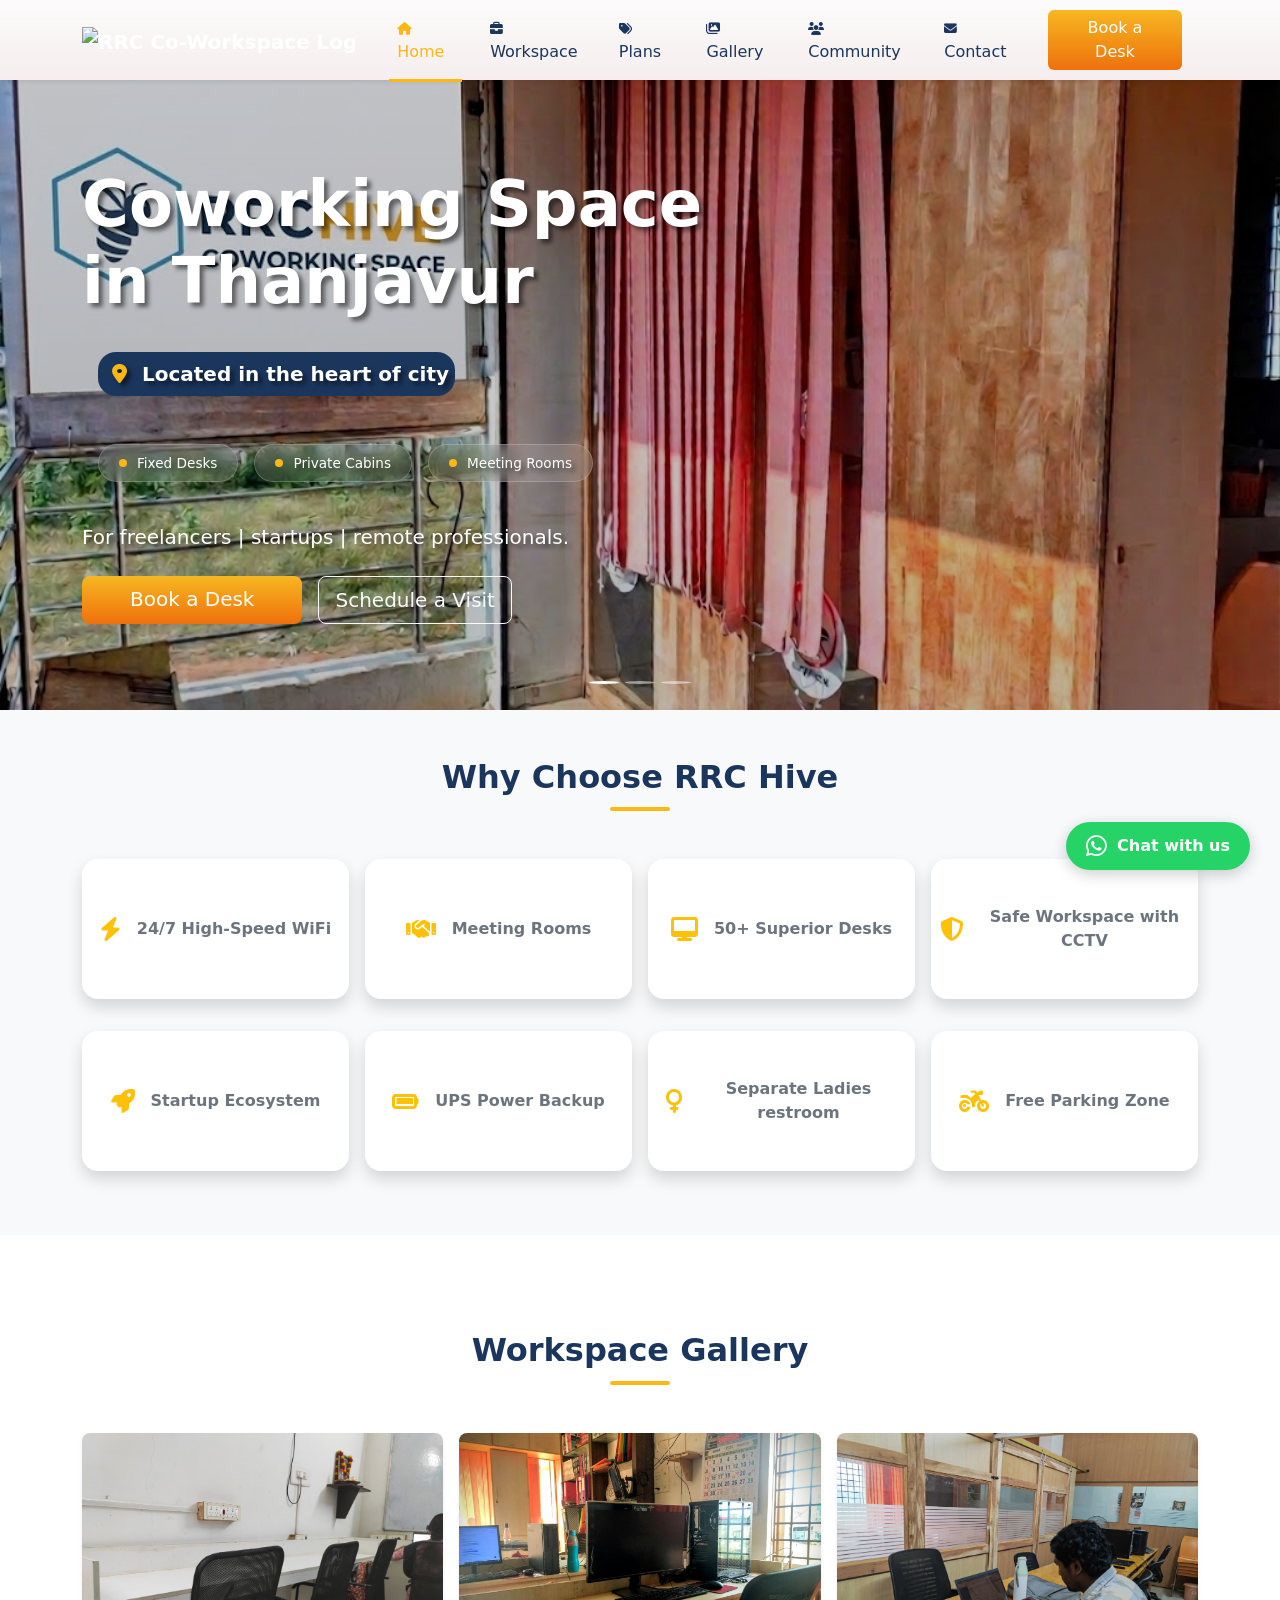
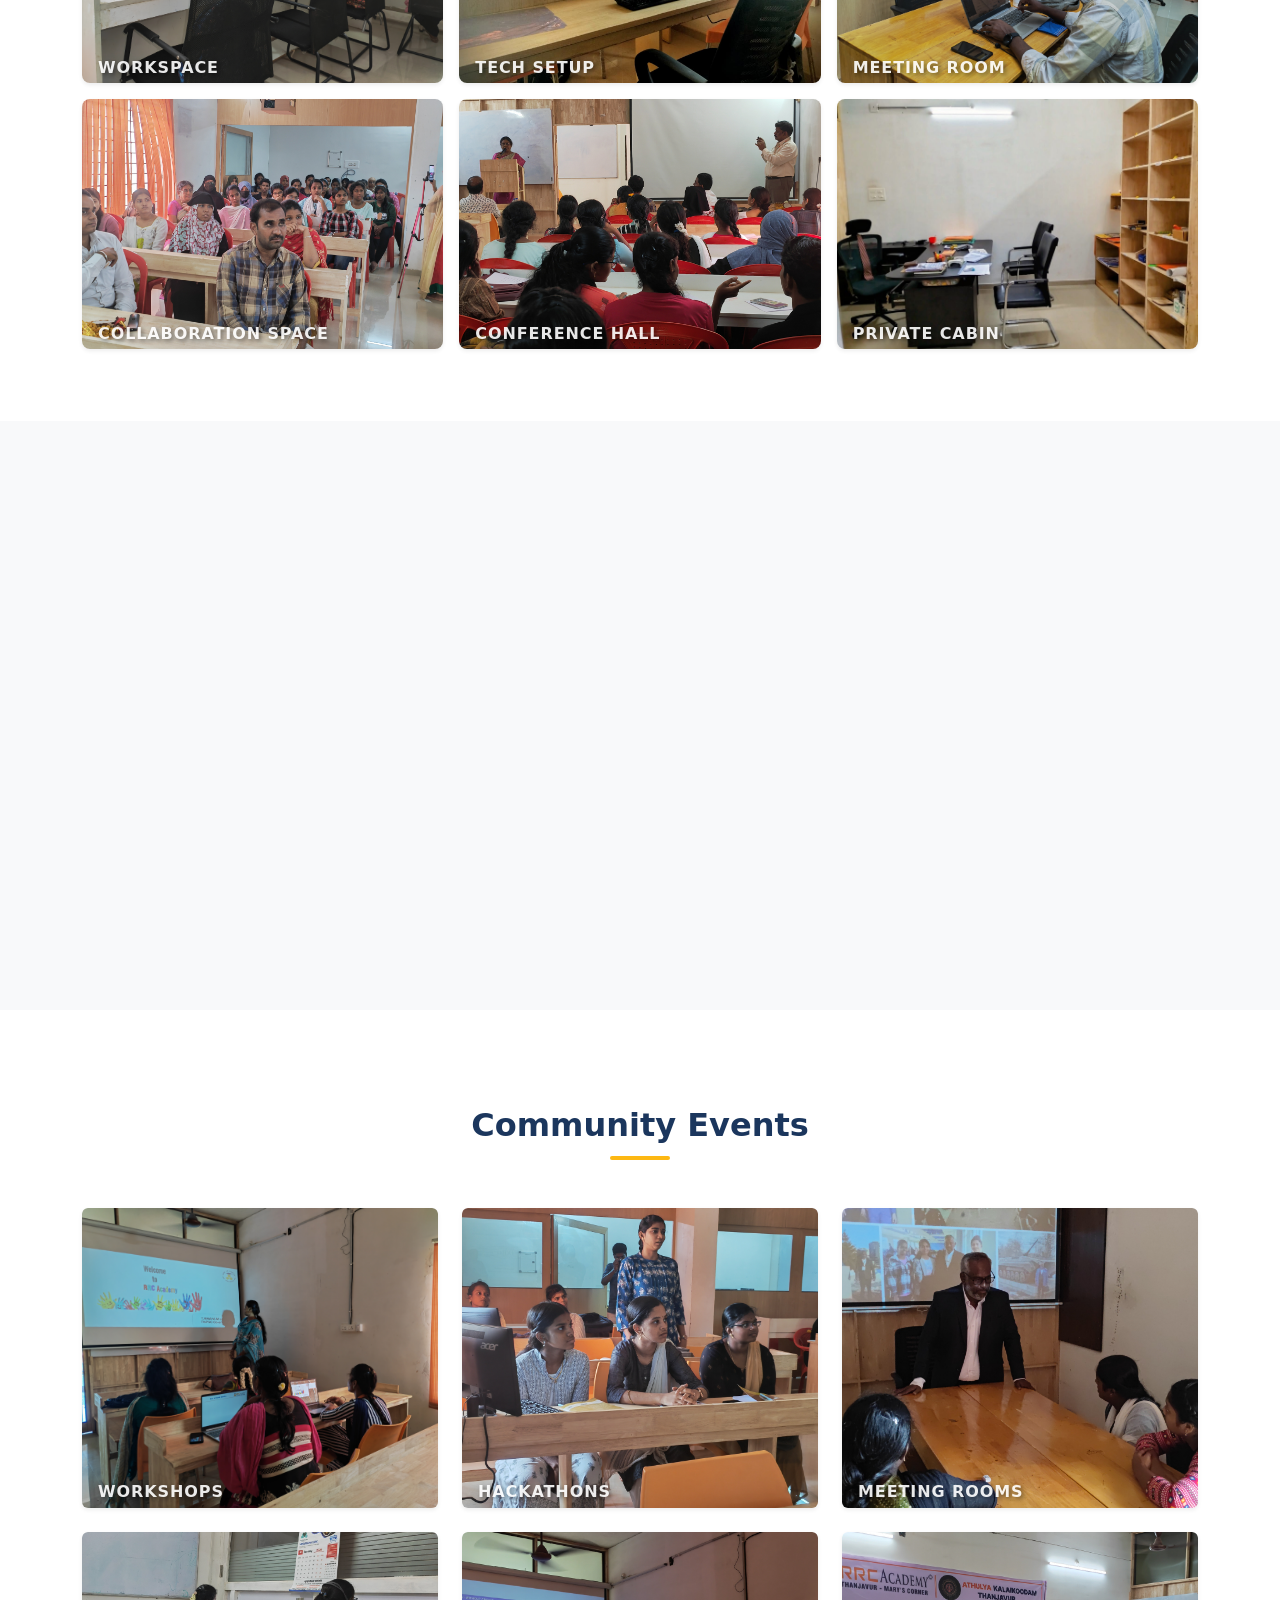
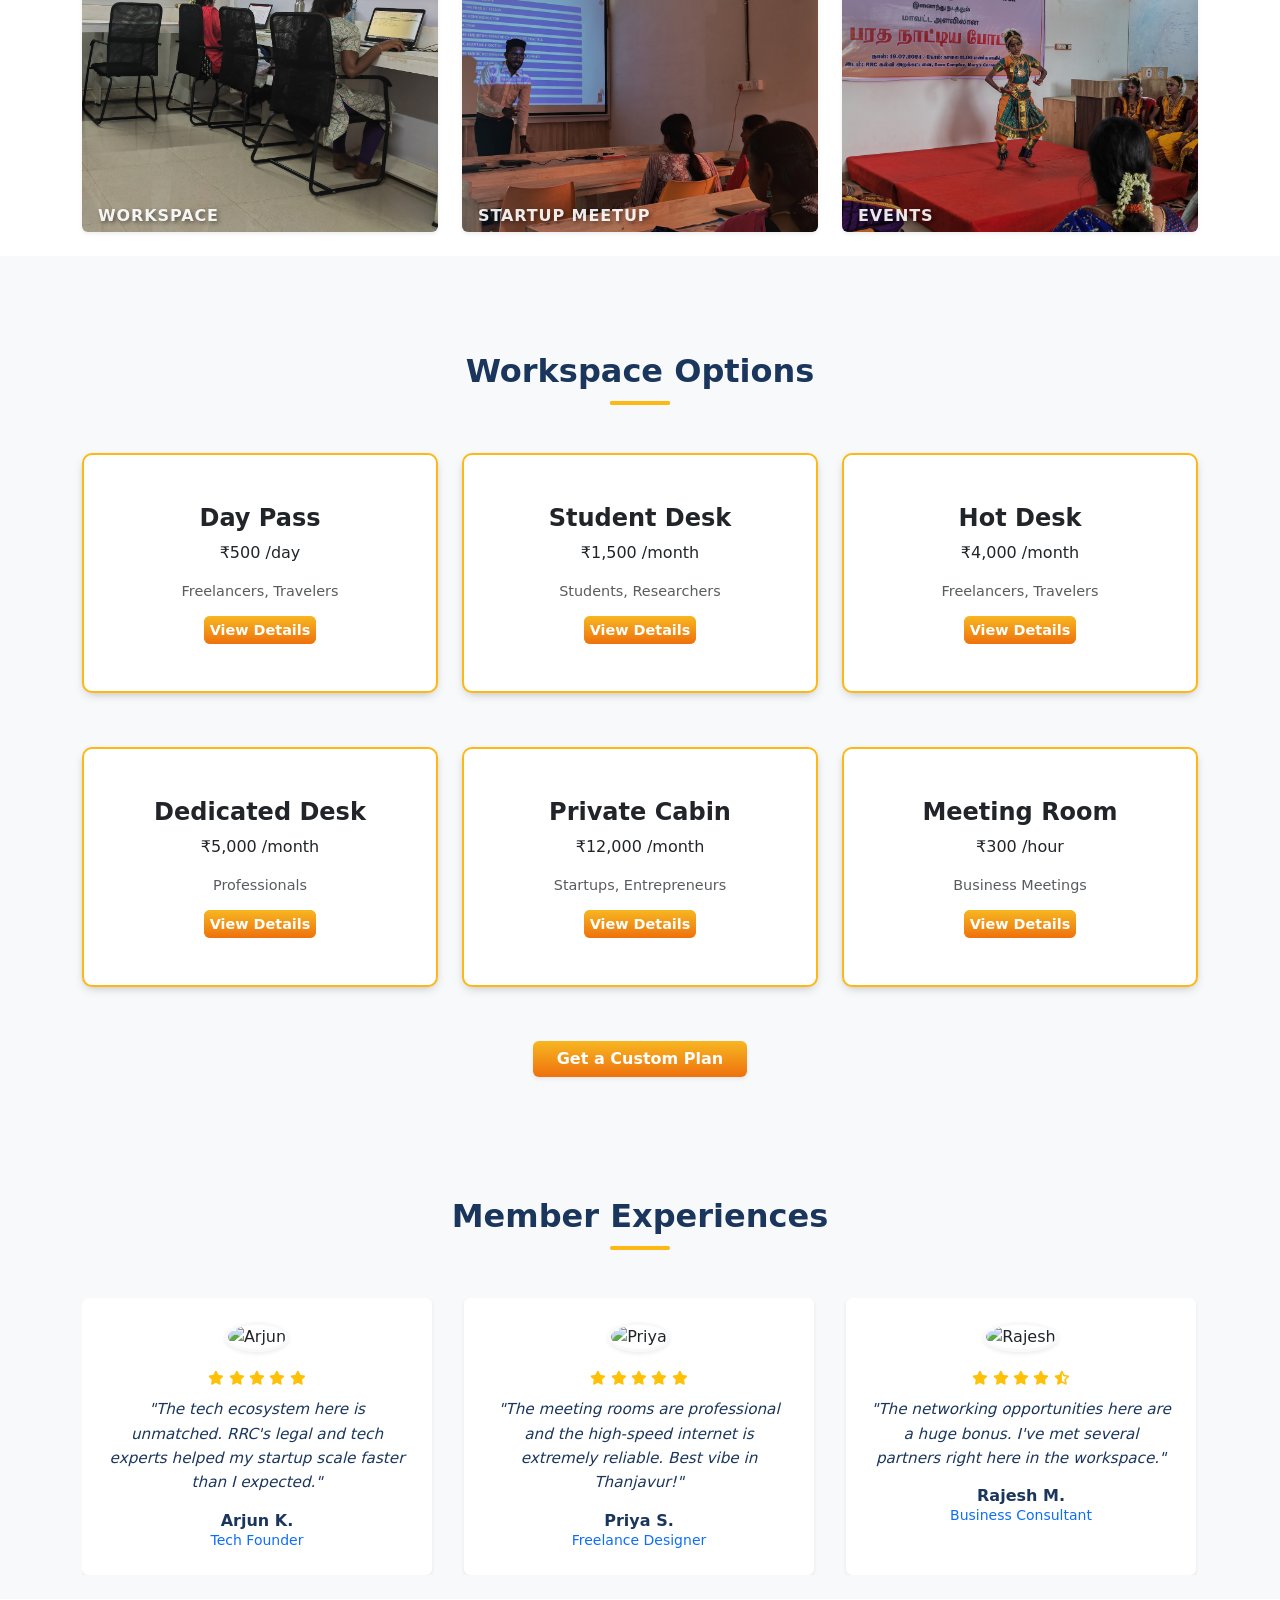
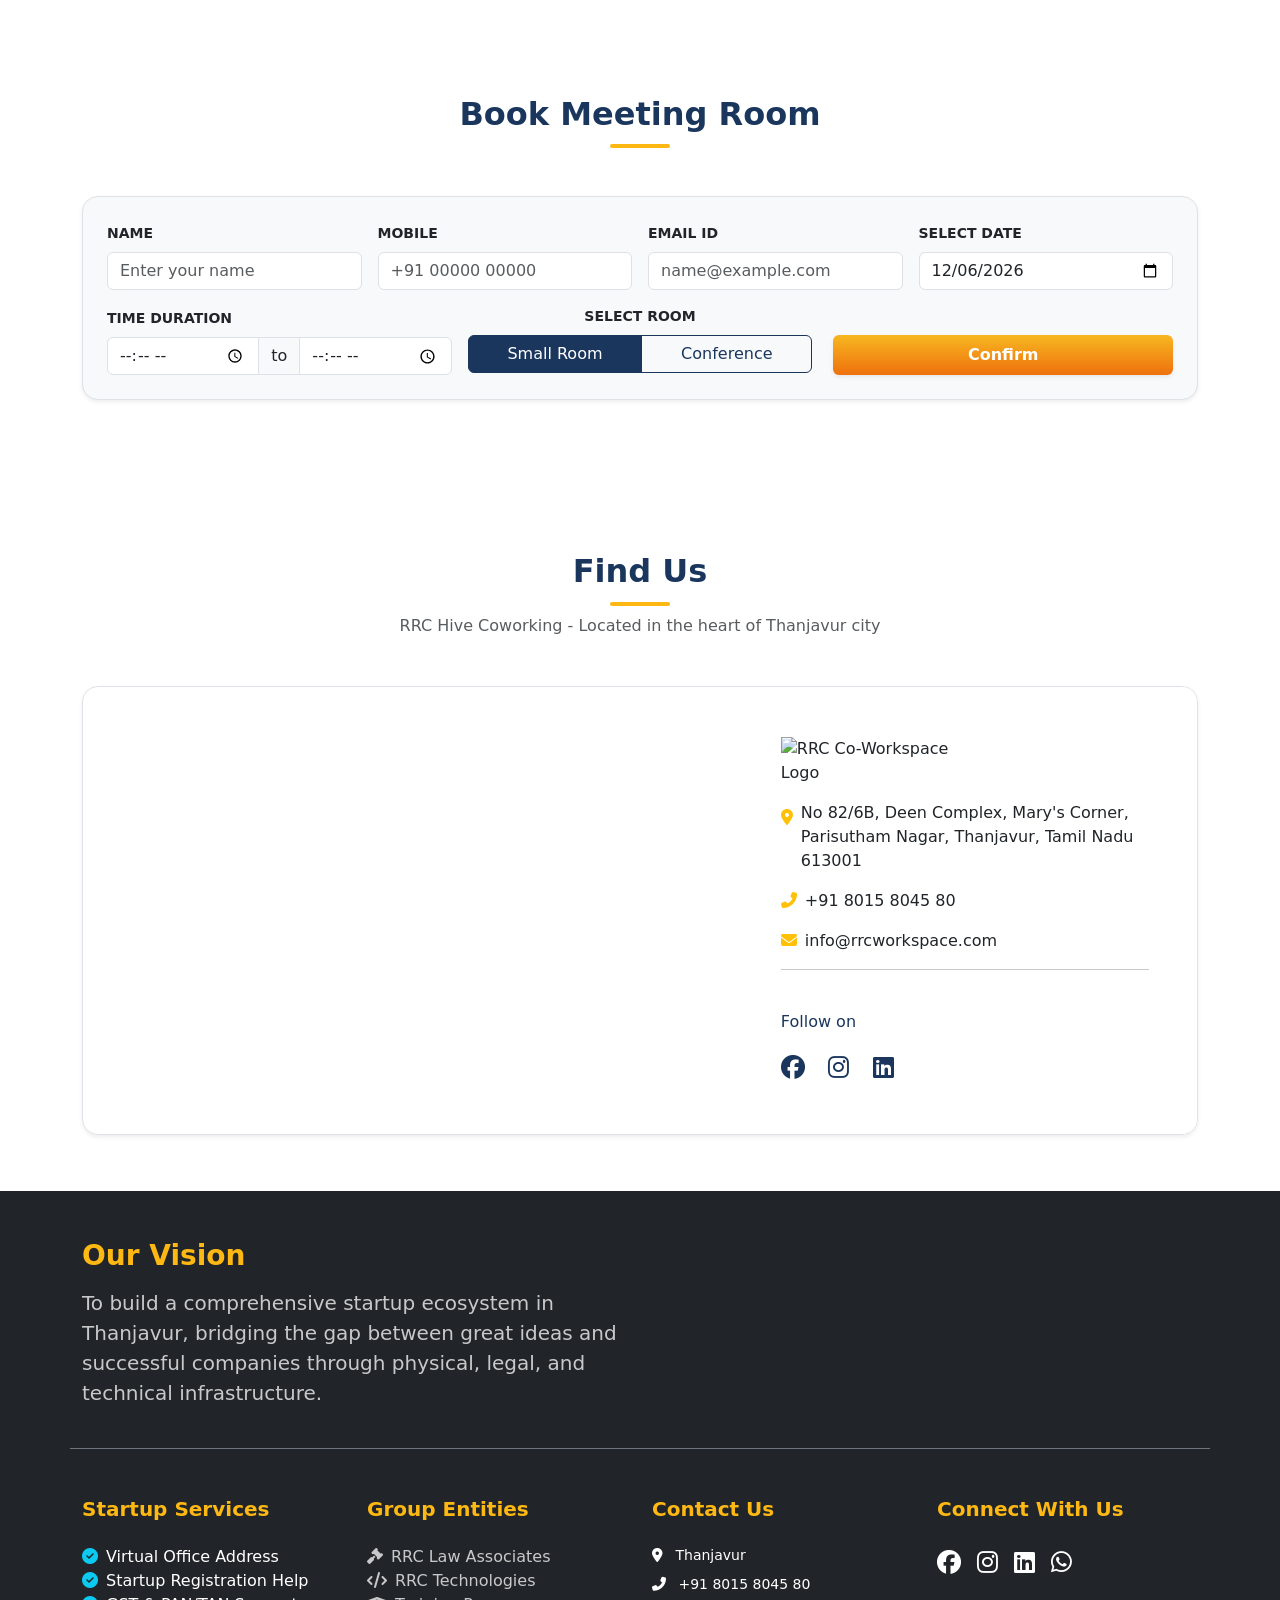
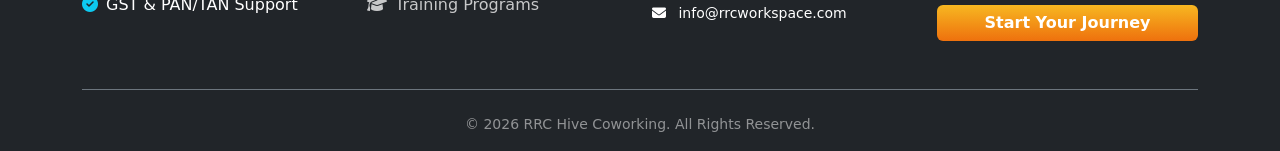
==== commit 5105e500: "Updated changes" ====
--- a/index.html
+++ b/index.html
@@ -28,6 +28,10 @@
                 <div class="spinner"></div>
                 <img src="src/img/logo/Logo.png" alt="RRC HIVE" class="loader-logo ">
             </div>
+        </div>
+
+        <div class="scroll-progress-container">
+            <div class="scroll-progress-bar" id="myBar"></div>
         </div>
 
         <main>
@@ -988,13 +992,13 @@
                         <hr>
                         <div class="social-links mt-4 fs-4 reveal-text-lr">
                             <p style="font-size: medium;">Follow on</p>
-                            <a href="#" class="text-dark me-3">
-                                <i class="fab fa-facebook"></i>
+                            <a href="#" class="text-dark me-3" style="text-decoration: none;">
+                               <i class="fab fa-facebook"></i>
                             </a>
-                            <a href="#" class="text-dark me-3">
+                            <a href="#" class="text-dark me-3" style="text-decoration: none;">
                                 <i class="fab fa-instagram"></i>
                             </a>
-                            <a href="#" class="text-dark">
+                            <a href="#" class="text-dark" style="text-decoration: none;">
                                 <i class="fab fa-linkedin"></i>
                             </a>
                         </div>
--- a/style.css
+++ b/style.css
@@ -83,8 +83,8 @@
 
 /* Optional: Add an orange accent for the first word */
 .reveal-text-lr span {
-    color: #ff6a00;
-    -webkit-text-fill-color: #ff6a00;
+    color: #FDB813;
+    -webkit-text-fill-color: #FDB813;
 }
 
 .benefit-card {
@@ -896,7 +896,7 @@
 #heroCarousel,
 .carousel-bg,
 .carousel-item {
-    height: 90vh;
+    height: 70vh;
     /* Same size as previous hero */
     min-height: 500px;
 }
@@ -948,16 +948,16 @@
     /* Vertical Center */
     justify-content: left;
     /* Horizontal Center */
-    padding: 20px;
+    padding: 16px;
     transition: background 0.3s ease;
 }
 
 .card-overlay h5 {
     color: white;
     text-transform: uppercase;
-    letter-spacing: 1.5px;
+    letter-spacing: 0.9px;
     font-size: 1rem;
-    text-align: center;
+    text-align: left;
     text-shadow: 2px 2px 4px rgba(0,0,0,0.5);
     /* Adds depth */
     margin: 0;
@@ -1156,3 +1156,163 @@
         color: #FDB813;
     }
 }
+
+@media (max-width: 767.98px) {
+    /* Reduce the height of the carousel container */
+    .carousel-item, 
+    .carousel-bg {
+        height: 70vh !important; /* vh = viewport height. 50vh is half the screen */
+        min-height: 350px !important; /* Ensures it doesn't get too squashed */
+    }
+
+    /* Adjust the text size so it fits the smaller area */
+    #heroCarousel h1, 
+    #heroCarousel h2 {
+        font-size: 1.8rem !important;
+        margin-bottom: 10px !important;
+    }
+
+    #heroCarousel p, 
+    #heroCarousel li {
+        font-size: 0.9rem !important;
+    }
+
+    /* Make the padding smaller so content stays centered */
+    .carousel-bg .container {
+        padding-top: 20px;
+    }
+
+    /* Shrink buttons slightly for better fit */
+    .btn-lg {
+        padding: 10px 20px !important;
+        font-size: 0.9rem !important;
+    }
+}
+
+/* Specific fixes for iPhone 5/SE (320px width) */
+@media (max-width: 320px) {
+    /* 1. Global Container Padding */
+    .container {
+        padding-left: 10px !important;
+        padding-right: 10px !important;
+    }
+
+    /* 2. Hero Carousel Adjustments */
+    #heroCarousel {
+        height: 60vh !important; /* Slightly taller on small screens to fit text */
+    }
+    
+    #heroCarousel h1 {
+        font-size: 1.4rem !important; /* Smaller headline */
+        line-height: 1.2;
+    }
+
+    #heroCarousel .fs-5 {
+        font-size: 0.85rem !important;
+    }
+
+    /* 3. Trust Chips (Make them wrap better) */
+    .pxs-chips {
+        gap: 8px !important;
+    }
+    
+    .pxs-chip {
+        padding: 6px 12px !important;
+        font-size: 0.7rem !important;
+    }
+
+    /* 4. Grid System - Force 1 column if 2 columns look broken */
+    .col-6 {
+        width: 100% !important; /* Change cards from 2-per-row to 1-per-row */
+        margin-bottom: 15px;
+    }
+
+    /* 5. Section Titles */
+    .section-title span {
+        font-size: 1.5rem !important;
+    }
+
+    /* 6. Gallery Items */
+    .gallery-item {
+        height: 180px !important;
+    }
+
+    /* 7. Floating Action Bar (Essential for iPhone 5) */
+    .mobile-action-bar {
+        width: 95% !important;
+        padding: 8px 15px !important;
+        bottom: 15px !important; /* Move it closer to edge */
+    }
+
+    .action-item i {
+        font-size: 1rem !important;
+    }
+
+    /* 8. Booking Form Fixes */
+    .booking-container {
+        padding: 15px !important;
+    }
+    
+    .form-control {
+        font-size: 14px !important;
+    }
+
+    /* 9. Contact Section */
+    #contact .p-5 {
+        padding: 20px !important; /* Reduce the huge padding in the contact box */
+    }
+
+    /* 10. WhatsApp Button (Move it up so it doesn't hit the Action Bar) */
+    .whatsapp-float {
+        bottom: 80px !important;
+        right: 15px !important;
+    }
+}
+
+/* --- Custom Scrollbar for Chrome, Edge, and Safari --- */
+
+/* 1. The width of the entire scrollbar */
+::-webkit-scrollbar {
+    width: 8px; /* Slimmer than default */
+}
+
+/* 2. The background of the scrollbar track */
+::-webkit-scrollbar-track {
+    background: #f1f1f1; 
+    border-radius: 10px;
+}
+
+/* 3. The actual draggable handle (The Thumb) */
+::-webkit-scrollbar-thumb {
+    background: #FDB813; /* Your brand orange */
+    border-radius: 10px;
+    border: 2px solid #f1f1f1; /* Creates a padding effect */
+    transition: background 0.3s ease;
+}
+
+/* 4. Handle on hover */
+::-webkit-scrollbar-thumb:hover {
+    background: #1B365D; /* Changes to Navy on hover */
+}
+
+/* --- Custom Scrollbar for Firefox --- */
+html {
+    scrollbar-width: thin;
+    scrollbar-color: #fd9013 #f1f1f1;
+}
+
+.scroll-progress-container {
+    position: fixed;
+    top: 0;
+    left: 0;
+    width: 100%;
+    height: 4px;
+    background: transparent;
+    z-index: 9999; /* Above the navbar */
+}
+
+.scroll-progress-bar {
+    height: 4px;
+    background: #fd9013; /* Brand Orange */
+    width: 0%; /* Initial width */
+}
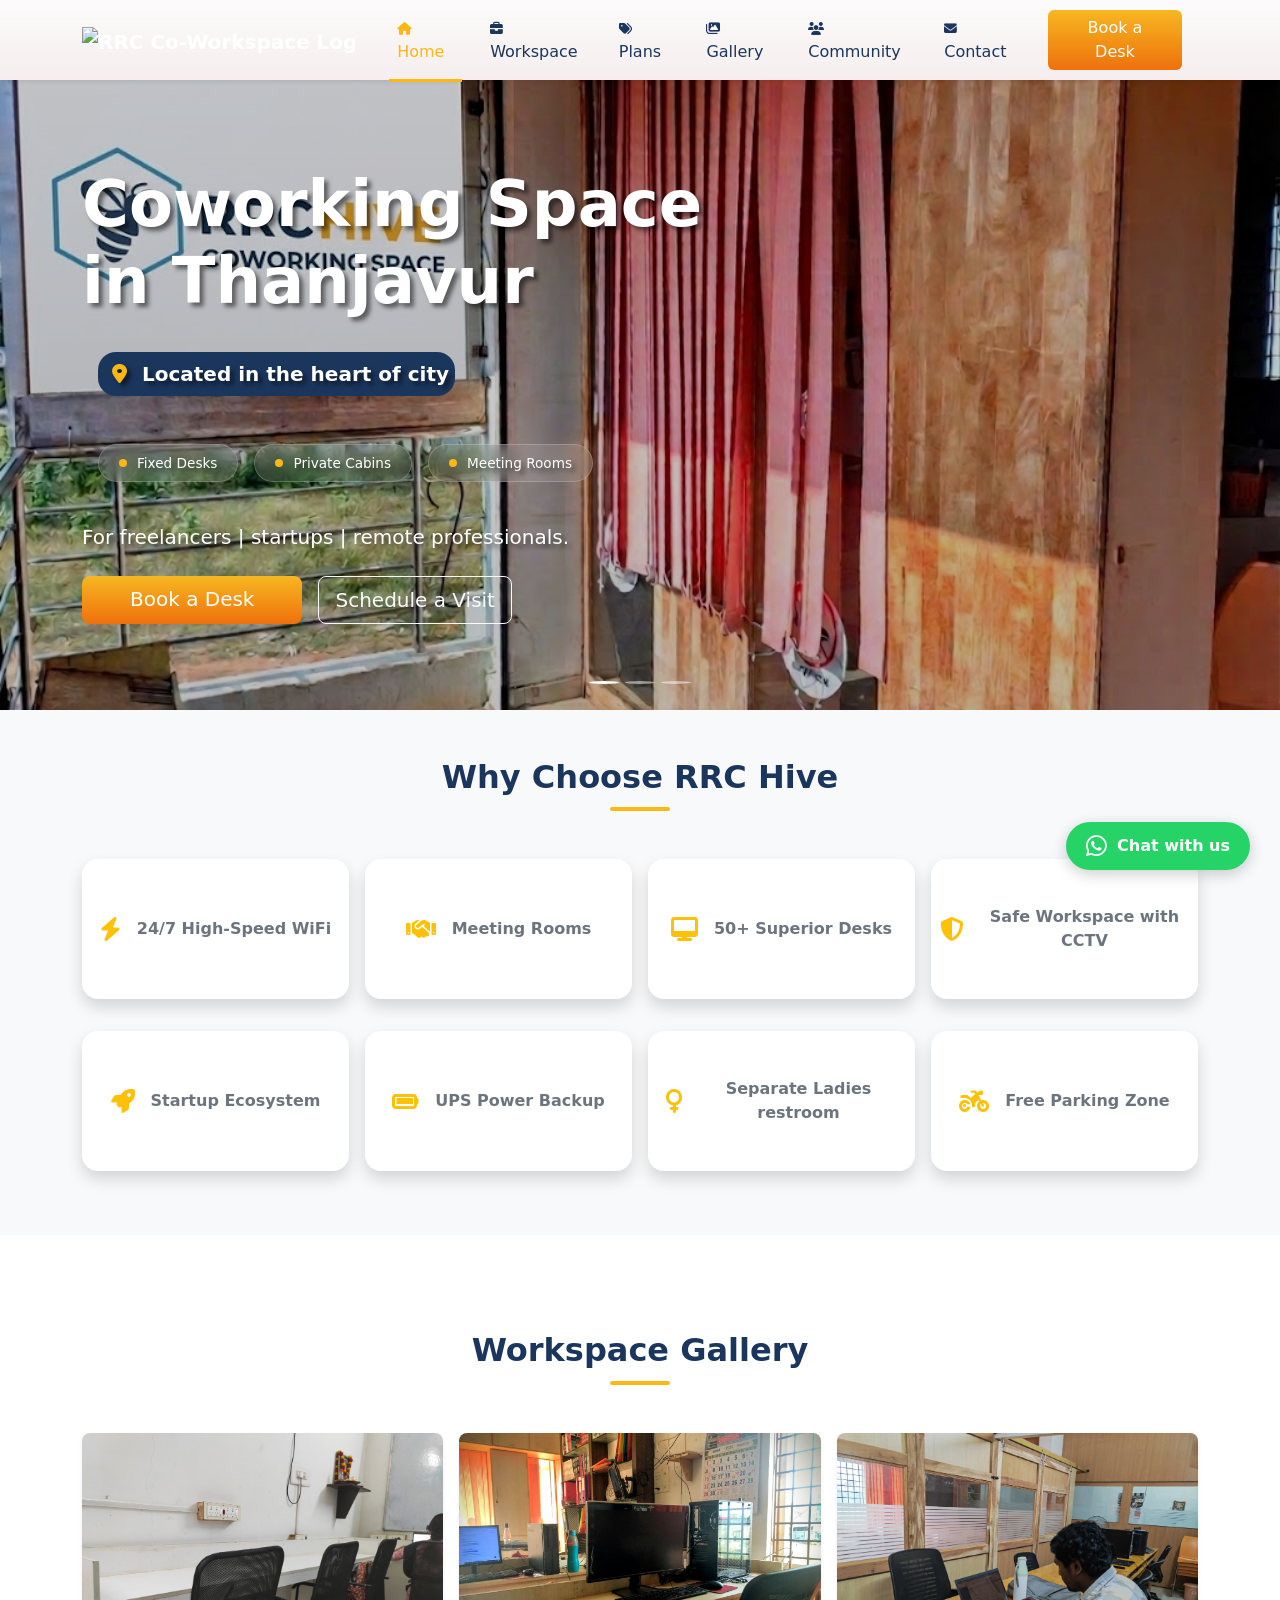
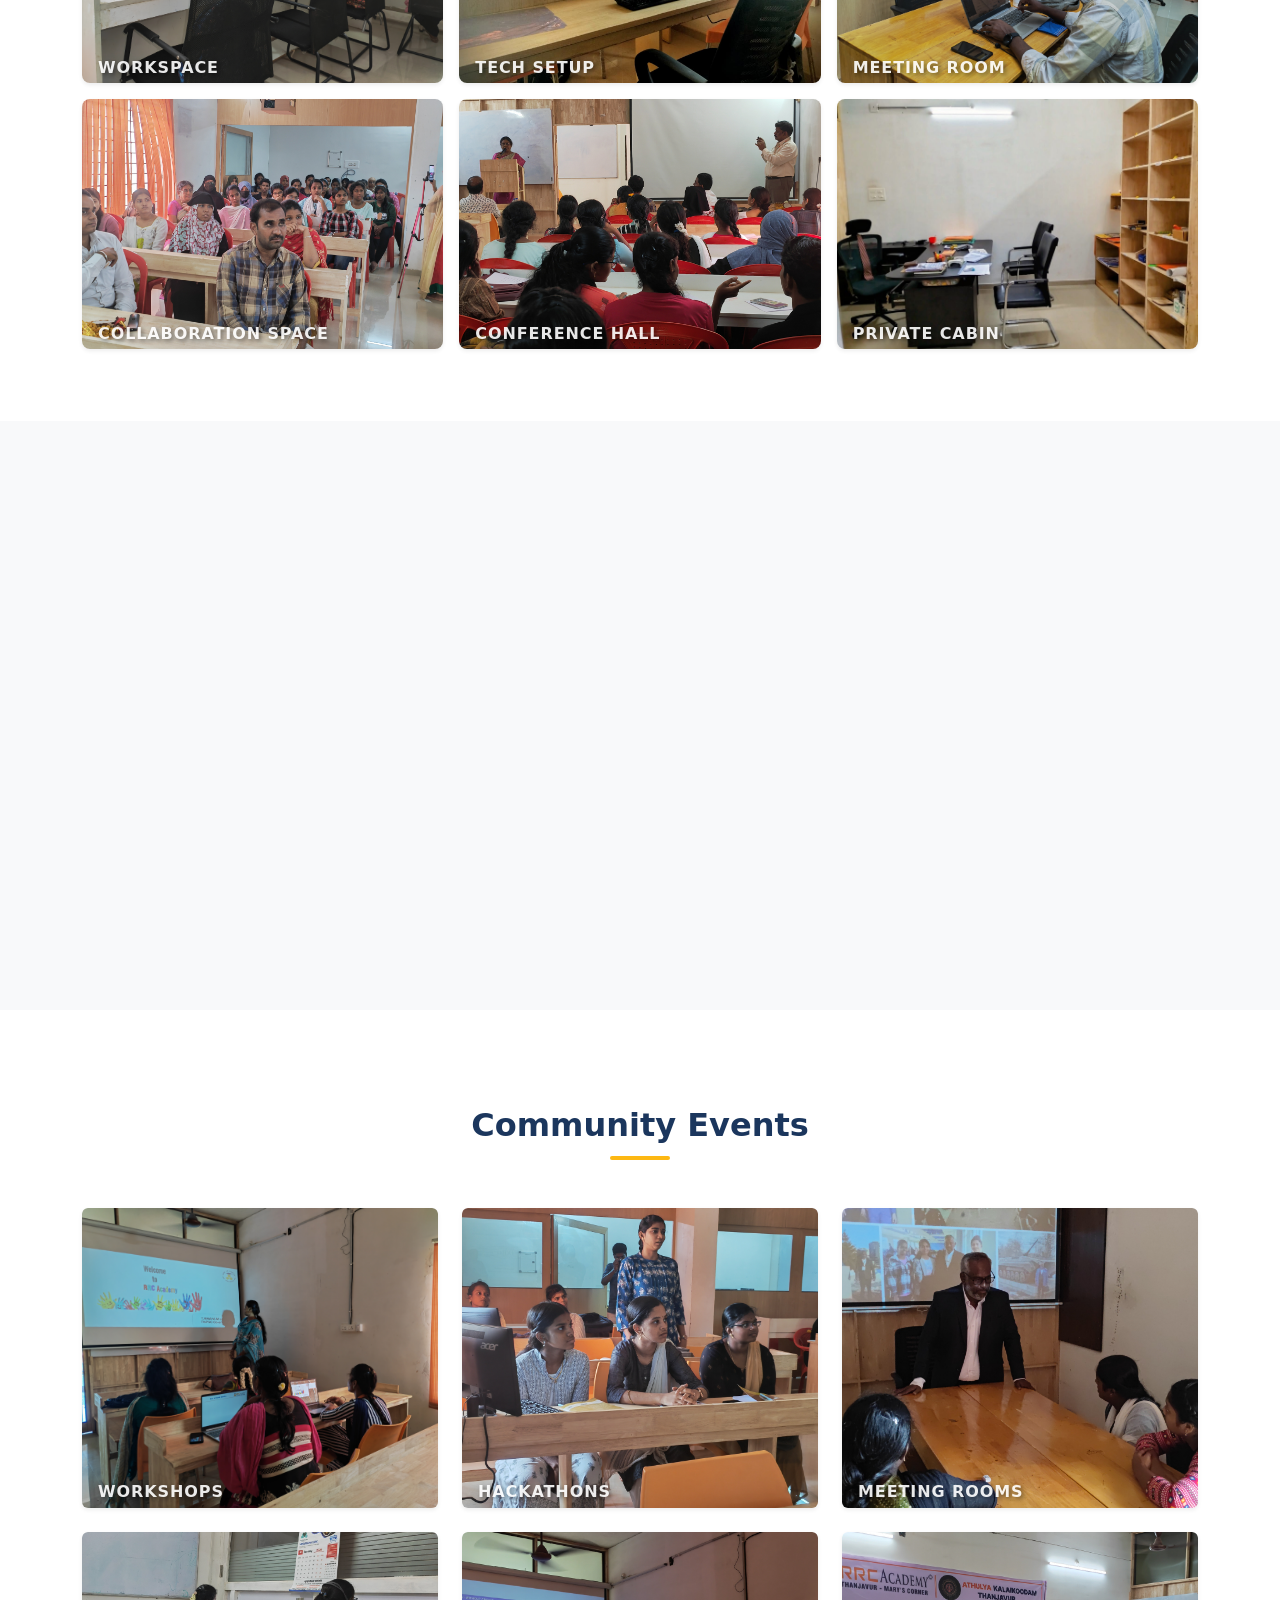
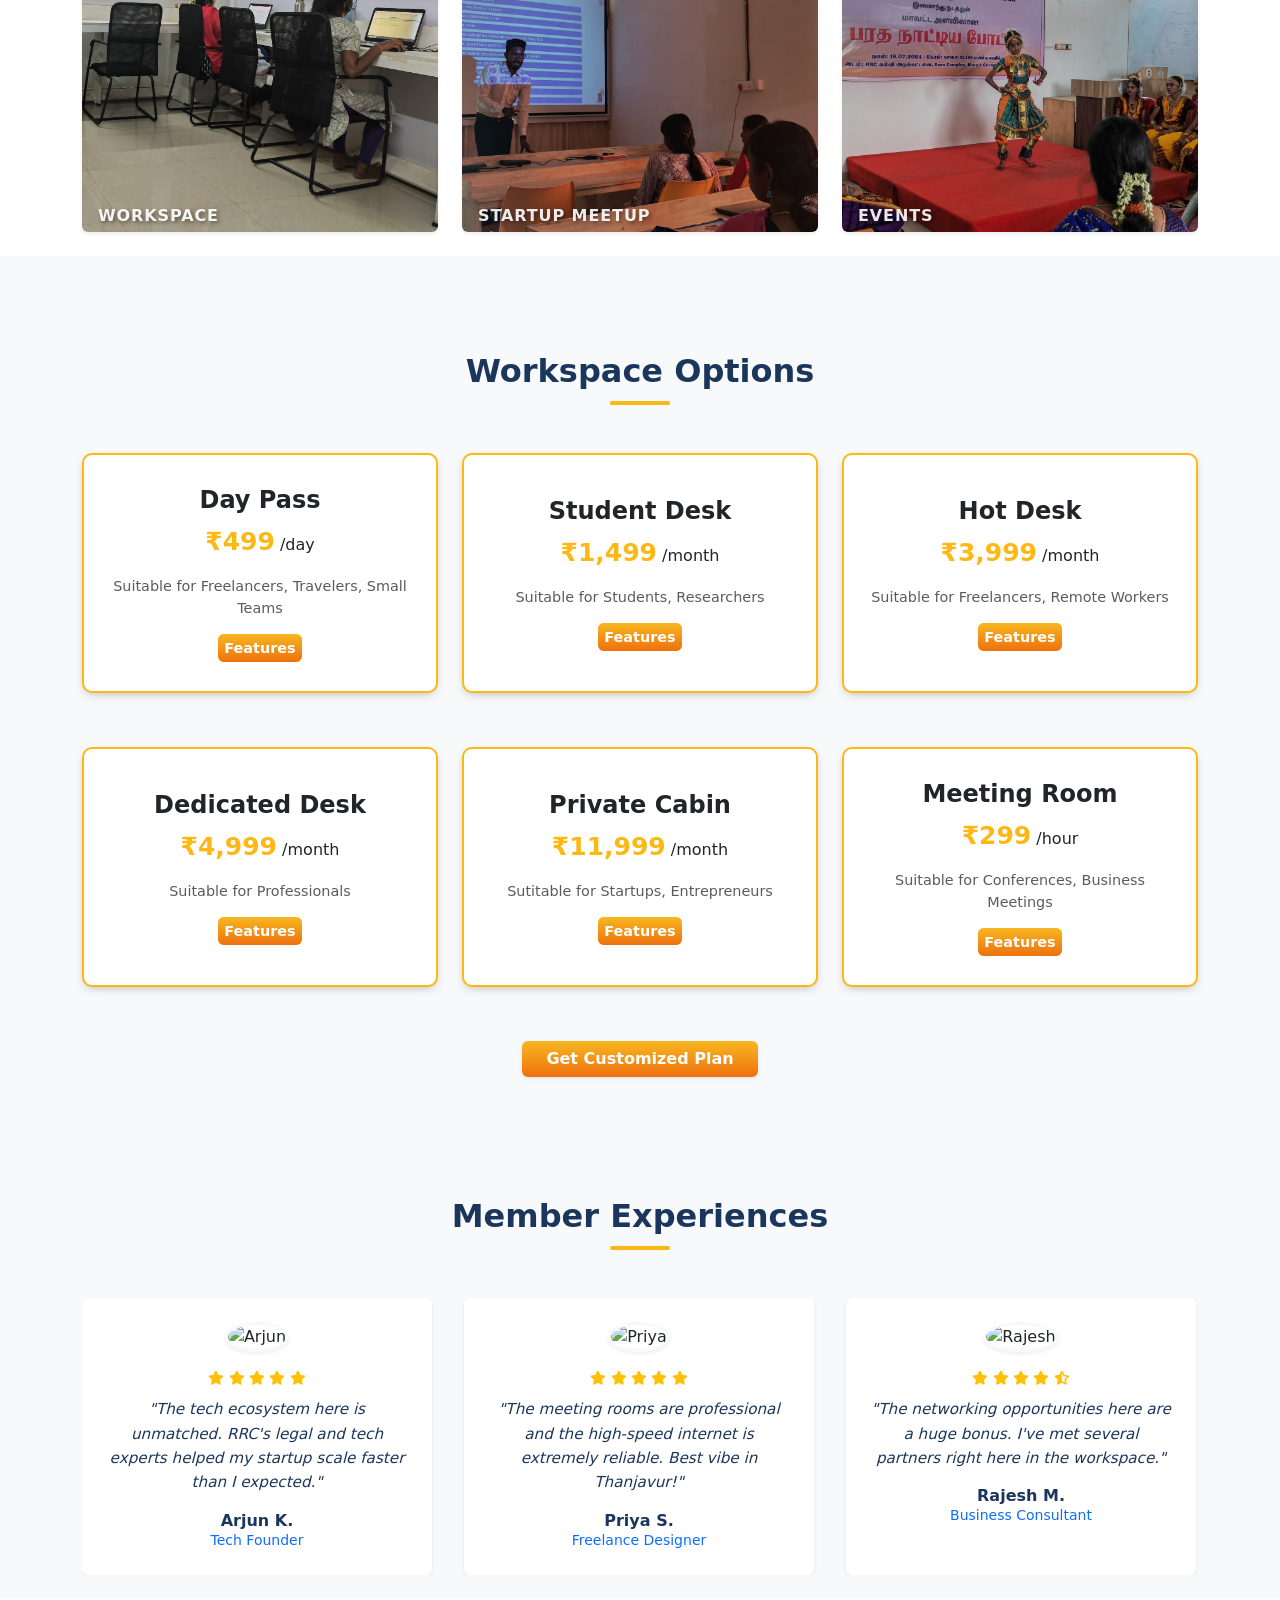
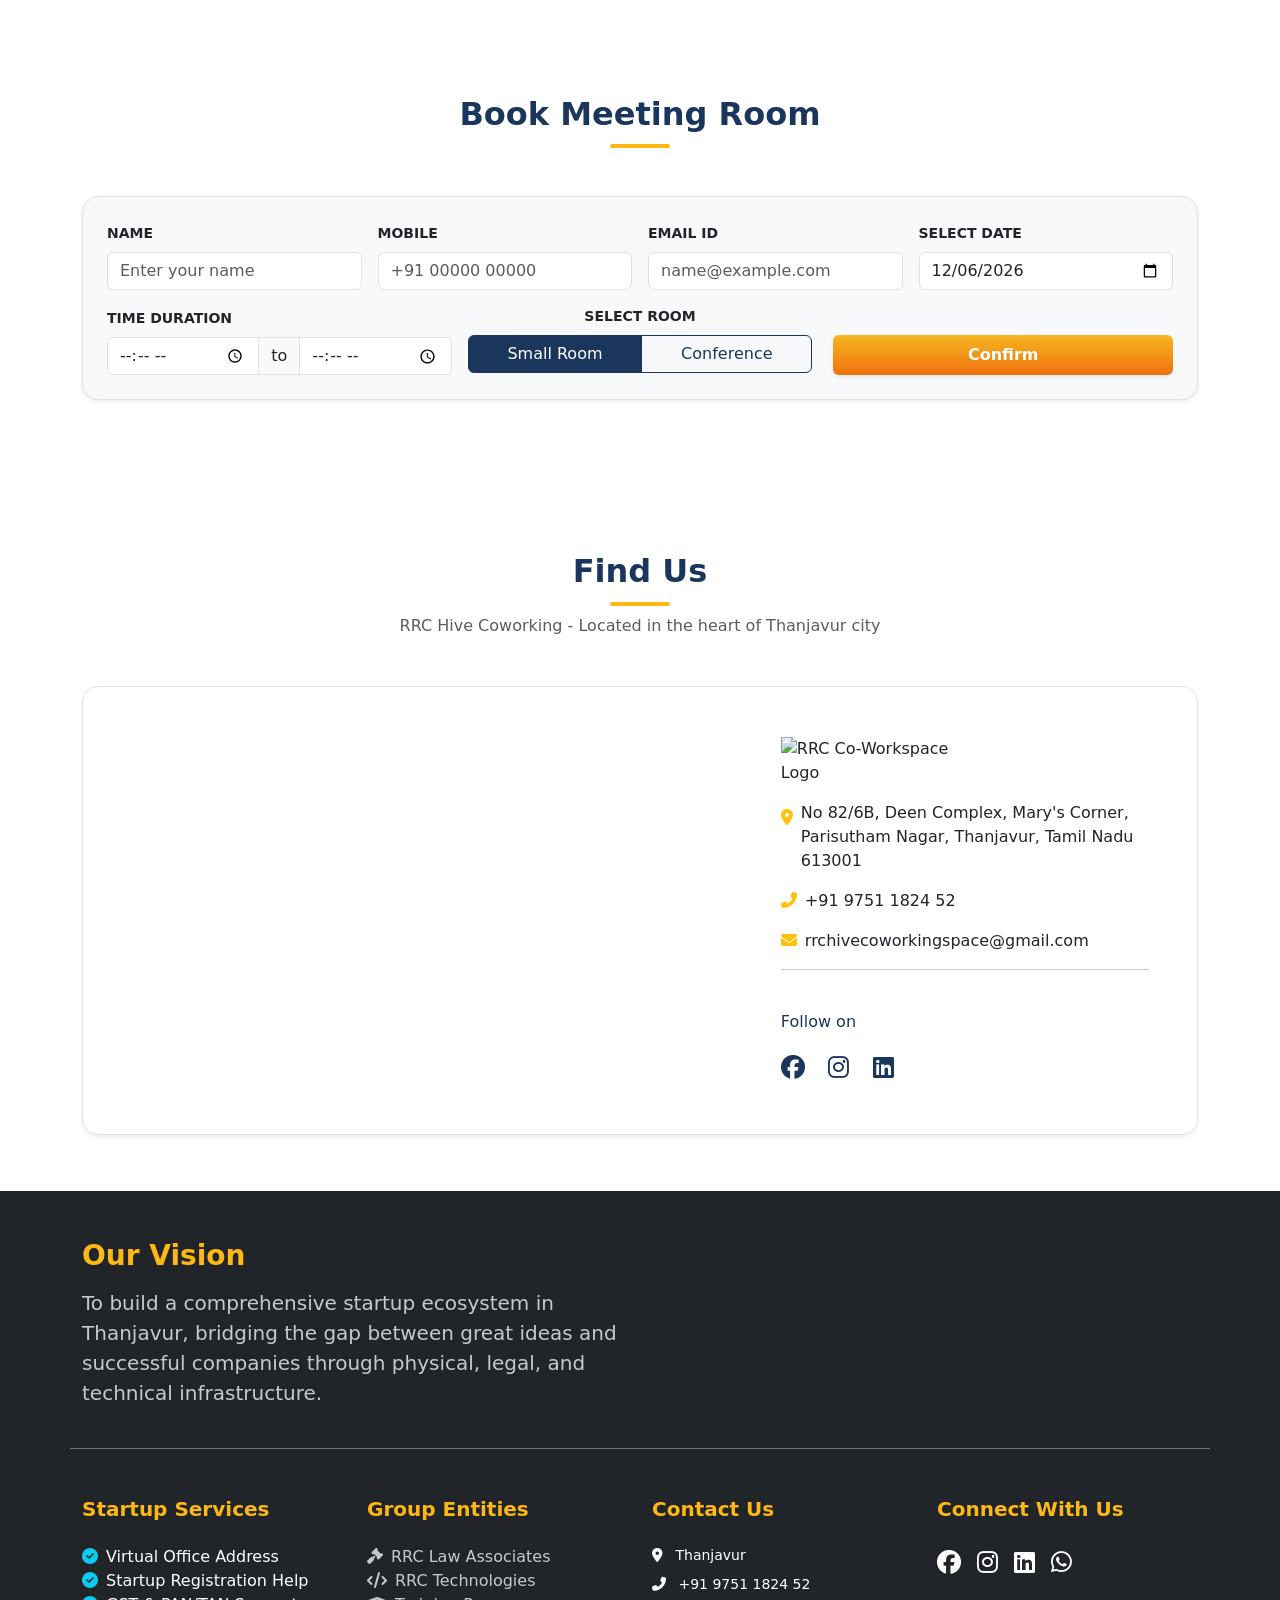
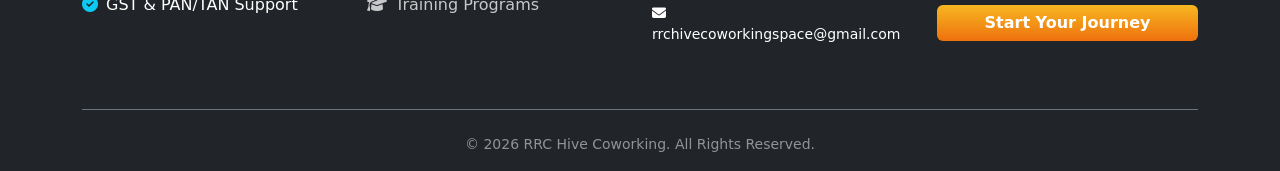
==== commit 11cf17d4: "Updated" ====
--- a/index.html
+++ b/index.html
@@ -554,13 +554,13 @@
                                     <div class="flip-card-front border-bg-front">
                                         <div class="bg-white p-1 text-center w-100">
                                             <h4 class="fw-bold">Day Pass</h4>
-                                            <p class="price-tag">₹500 /day</p>
-                                            <p class="text-muted recom">Freelancers, Travelers</p>
-                                            <a class="view-details fw-bold recom">View Details</a>
+                                            <p class="price-tag"><span style="color: #FDB813; font-weight: bold; font-size: 25px;">₹499</span> /day</p>
+                                            <p class="text-muted recom">Suitable for Freelancers, Travelers, Small Teams</p>
+                                            <a class="view-details fw-bold recom">Features</a>
                                         </div>
                                     </div>
                                     <div class="flip-card-back bg-white p-3 border-bg-back">
-                                        <h5 class="fw-bold text-warning mb-3">Features</h5>
+                                        <h5 class="fw-bold text-color-1 mb-3">Features</h5>
                                         <ul class="list-unstyled mb-4 text-start ms-2 text-secondary">
                                             <li class="d-flex align-items-start mb-2">
                                                 <i class="fas fa-check text-success me-2 mt-1"></i>
@@ -575,7 +575,7 @@
                                                 <span>Restroom access</span>
                                             </li>
                                         </ul>
-                                        <a href="booking.html" class="btn btn-color fw-bold">Select Plan</a>
+                                        <a href="booking.html" class="btn btn-color fw-bold">Get Started</a>
                                     </div>
                                 </div>
                             </div>
@@ -587,13 +587,13 @@
                                     <div class="flip-card-front border-bg-front">
                                         <div class="bg-white p-1 text-center w-100">
                                             <h4 class="fw-bold">Student Desk</h4>
-                                            <p class="price-tag">₹1,500 /month</p>
-                                            <p class="text-muted recom">Students, Researchers</p>
-                                            <a class="view-details fw-bold recom">View Details</a>
+                                            <p class="price-tag"><span style="color: #FDB813; font-weight: bold; font-size: 25px;">₹1,499</span> /month</p>
+                                            <p class="text-muted recom">Suitable for Students, Researchers</p>
+                                            <a class="view-details fw-bold recom">Features</a>
                                         </div>
                                     </div>
                                     <div class="flip-card-back bg-white p-3 border-bg-back">
-                                        <h5 class="fw-bold text-warning mb-3">Features</h5>
+                                        <h5 class="fw-bold text-color-1 mb-3">Features</h5>
                                         <ul class="list-unstyled mb-4 text-start ms-2 text-secondary">
                                             <li class="d-flex align-items-start mb-2">
                                                 <i class="fas fa-check text-success me-2 mt-1"></i>
@@ -608,7 +608,7 @@
                                                 <span>Tech Mentor Access</span>
                                             </li>
                                         </ul>
-                                        <a href="booking.html" class="btn btn-color fw-bold">Select Plan</a>
+                                        <a href="booking.html" class="btn btn-color fw-bold">Get Started</a>
                                     </div>
                                 </div>
                             </div>
@@ -620,13 +620,13 @@
                                     <div class="flip-card-front border-bg-front">
                                         <div class="bg-white p-1 text-center w-100">
                                             <h4 class="fw-bold">Hot Desk</h4>
-                                            <p class="price-tag">₹4,000 /month</p>
-                                            <p class="text-muted recom">Freelancers, Travelers</p>
-                                            <a class="view-details fw-bold recom">View Details</a>
+                                            <p class="price-tag"><span style="color: #FDB813; font-weight: bold; font-size: 25px;">₹3,999</span> /month</p>
+                                            <p class="text-muted recom">Suitable for Freelancers, Remote Workers </p>
+                                            <a class="view-details fw-bold recom">Features</a>
                                         </div>
                                     </div>
                                     <div class="flip-card-back bg-white p-3 border-bg-back">
-                                        <h5 class="fw-bold text-warning mb-3">Features</h5>
+                                        <h5 class="fw-bold text-color-1 mb-3">Features</h5>
                                         <ul class="list-unstyled mb-4 text-start ms-2 text-secondary">
                                             <li class="d-flex align-items-start mb-2">
                                                 <i class="fas fa-check text-success me-2 mt-1"></i>
@@ -641,7 +641,7 @@
                                                 <span>Community networking</span>
                                             </li>
                                         </ul>
-                                        <a href="booking.html" class="btn btn-color fw-bold">Select Plan</a>
+                                        <a href="booking.html" class="btn btn-color fw-bold">Get Started</a>
                                     </div>
                                 </div>
                             </div>
@@ -653,13 +653,13 @@
                                     <div class="flip-card-front border-bg-front">
                                         <div class="bg-white p-1 text-center w-100">
                                             <h4 class="fw-bold">Dedicated Desk</h4>
-                                            <p class="price-tag">₹5,000 /month</p>
-                                            <p class="text-muted recom">Professionals</p>
-                                            <a class="view-details fw-bold recom">View Details</a>
+                                            <p class="price-tag"><span style="color: #FDB813; font-weight: bold; font-size: 25px;">₹4,999</span> /month</p>
+                                            <p class="text-muted recom">Suitable for Professionals</p>
+                                            <a class="view-details fw-bold recom">Features</a>
                                         </div>
                                     </div>
                                     <div class="flip-card-back bg-white p-3 border-bg-back">
-                                        <h5 class="fw-bold text-warning mb-3">Features</h5>
+                                        <h5 class="fw-bold text-color-1 mb-3">Features</h5>
                                         <ul class="list-unstyled mb-4 text-start ms-2 text-secondary">
                                             <li class="d-flex align-items-start mb-2">
                                                 <i class="fas fa-check text-success me-2 mt-1"></i>
@@ -674,7 +674,7 @@
                                                 <span>Meeting room access</span>
                                             </li>
                                         </ul>
-                                        <a href="booking.html" class="btn btn-color fw-bold">Select Plan</a>
+                                        <a href="booking.html" class="btn btn-color fw-bold">Get Started</a>
                                     </div>
                                 </div>
                             </div>
@@ -686,13 +686,13 @@
                                     <div class="flip-card-front border-bg-front">
                                         <div class="bg-white p-1 text-center w-100">
                                             <h4 class="fw-bold">Private Cabin</h4>
-                                            <p class="price-tag">₹12,000 /month</p>
-                                            <p class="text-muted recom">Startups, Entrepreneurs</p>
-                                            <a class="view-details fw-bold recom">View Details</a>
+                                            <p class="price-tag"><span style="color: #FDB813; font-weight: bold; font-size: 25px;">₹11,999</span> /month</p>
+                                            <p class="text-muted recom">Sutitable for Startups, Entrepreneurs</p>
+                                            <a class="view-details fw-bold recom">Features</a>
                                         </div>
                                     </div>
                                     <div class="flip-card-back bg-white p-3 border-bg-back">
-                                        <h5 class="fw-bold text-warning mb-3">Features</h5>
+                                        <h5 class="fw-bold text-color-1 mb-3">Features</h5>
                                         <ul class="list-unstyled mb-4 text-start ms-2 text-secondary">
                                             <li class="d-flex align-items-start mb-2">
                                                 <i class="fas fa-check text-success me-2 mt-1"></i>
@@ -707,7 +707,7 @@
                                                 <span>Company Name Board</span>
                                             </li>
                                         </ul>
-                                        <a href="booking.html" class="btn btn-color fw-bold">Select Plan</a>
+                                        <a href="booking.html" class="btn btn-color fw-bold">Get Started</a>
                                     </div>
                                 </div>
                             </div>
@@ -719,13 +719,13 @@
                                     <div class="flip-card-front border-bg-front">
                                         <div class="bg-white p-1 text-center w-100">
                                             <h4 class="fw-bold">Meeting Room</h4>
-                                            <p class="price-tag">₹300 /hour</p>
-                                            <p class="text-muted recom">Business Meetings</p>
-                                            <a class="view-details fw-bold recom">View Details</a>
+                                            <p class="price-tag"><span style="color: #FDB813; font-weight: bold; font-size: 25px;">₹299</span> /hour</p>
+                                            <p class="text-muted recom">Suitable for Conferences, Business Meetings</p>
+                                            <a class="view-details fw-bold recom">Features</a>
                                         </div>
                                     </div>
                                     <div class="flip-card-back bg-white p-3 border-bg-back">
-                                        <h5 class="fw-bold text-warning mb-3">Features</h5>
+                                        <h5 class="fw-bold text-color-1 mb-3">Features</h5>
                                         <ul class="list-unstyled mb-4 text-start ms-2 text-secondary">
                                             <li class="d-flex align-items-start mb-2">
                                                 <i class="fas fa-check text-success me-2 mt-1"></i>
@@ -740,7 +740,7 @@
                                                 <span>Presentation Tools</span>
                                             </li>
                                         </ul>
-                                        <a href="booking.html" class="btn btn-color fw-bold">Select Plan</a>
+                                        <a href="booking.html" class="btn btn-color fw-bold">Get Started</a>
                                     </div>
                                 </div>
                             </div>
@@ -750,7 +750,7 @@
                             <a
                                 href="https://wa.me/918903169940?text=I'm interested in a Customized Plan"
                                 class="btn btn-color fw-bold px-4 shadow-sm">
-                                Get a Custom Plan
+                                Get Customized Plan
                             </a>
                         </div>
                     </div>
@@ -986,9 +986,9 @@
                             82/6B, Deen Complex, Mary's Corner, Parisutham Nagar, Thanjavur, Tamil Nadu
                             613001</p>
                         <p>
-                            <i class="fas fa-phone-alt text-warning me-2 reveal d-2"></i>+91 8015 8045 80</p>
+                            <i class="fas fa-phone-alt text-warning me-2 reveal d-2"></i>+91 9751 1824 52</p>
                         <p>
-                            <i class="fas fa-envelope text-warning me-2 reveal d-2"></i>info@rrcworkspace.com</p>
+                            <i class="fas fa-envelope text-warning me-2 reveal d-2"></i>rrchivecoworkingspace@gmail.com</p>
                         <hr>
                         <div class="social-links mt-4 fs-4 reveal-text-lr">
                             <p style="font-size: medium;">Follow on</p>
@@ -1057,10 +1057,10 @@
                                 Thanjavur</p>
                             <p class="small mb-2">
                                 <i class="fas fa-phone-alt me-2"></i>
-                                +91 8015 8045 80</p>
+                                +91 9751 1824 52</p>
                             <p class="small">
                                 <i class="fas fa-envelope me-2"></i>
-                                info@rrcworkspace.com</p>
+                                rrchivecoworkingspace@gmail.com</p>
                         </div>
 
                         <div class="col-lg-3 reveal d-4">
@@ -1114,7 +1114,7 @@
         </script>
 
         <a
-            href="https://wa.me/919876543210?text=Hello! I'm interested in booking a desk at RRC Co-Workspace."
+            href="https://wa.me/919751182452?text=Hello! I'm interested in booking a desk at RRC Co-Workspace."
             class="whatsapp-float"
             target="_blank">
             <i class="fab fa-whatsapp"></i>
